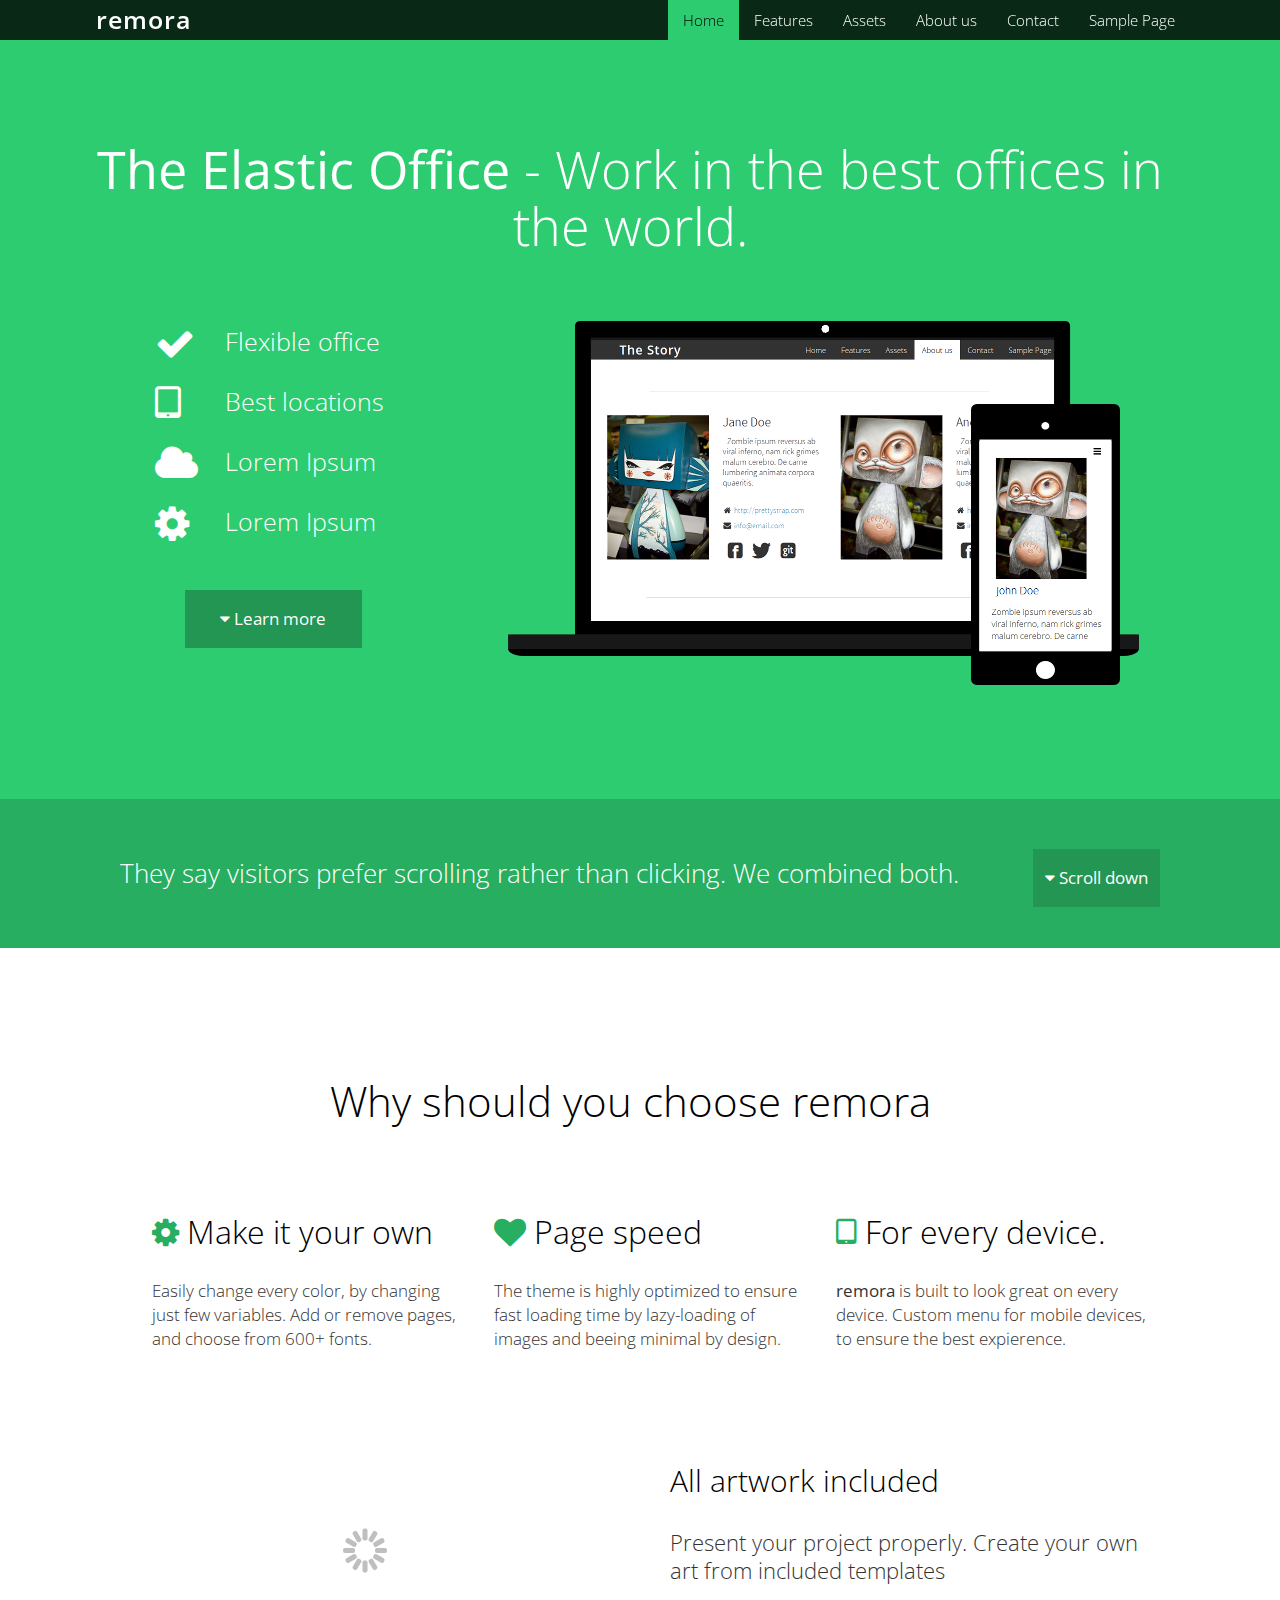
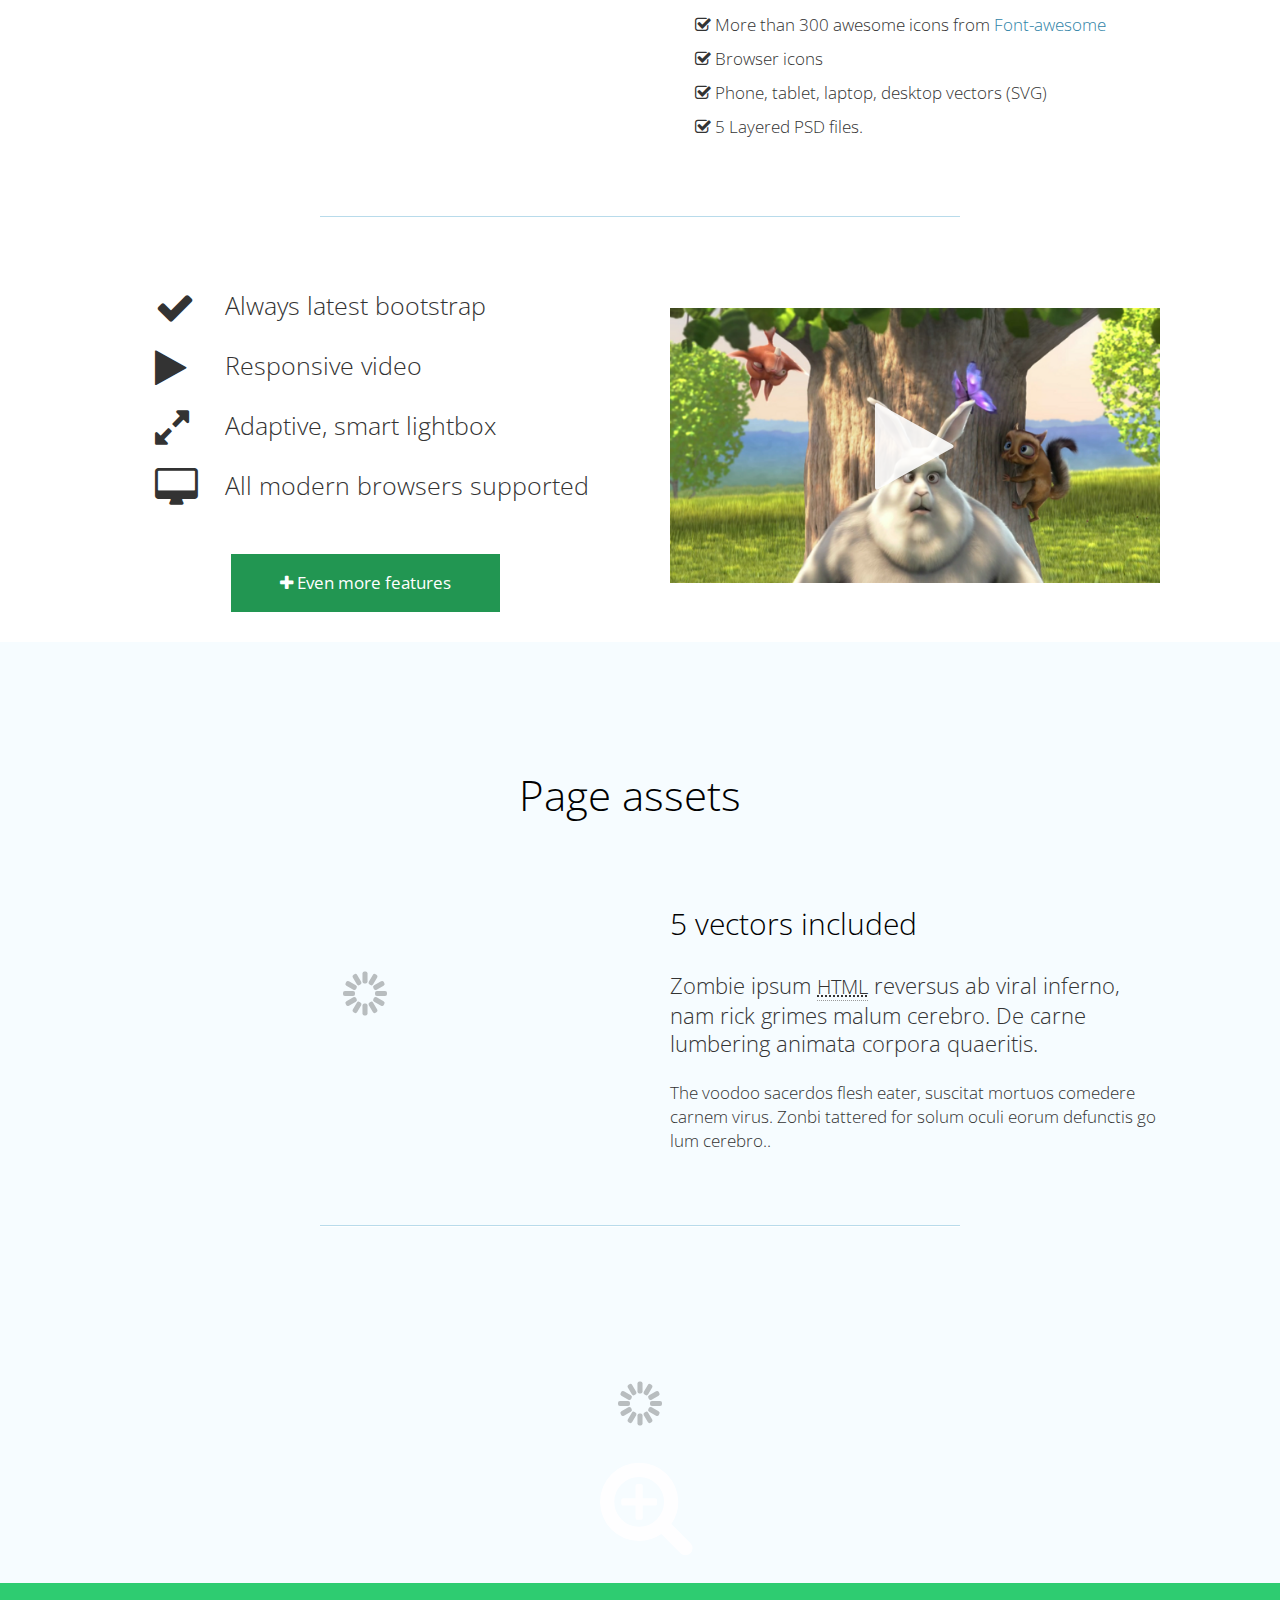
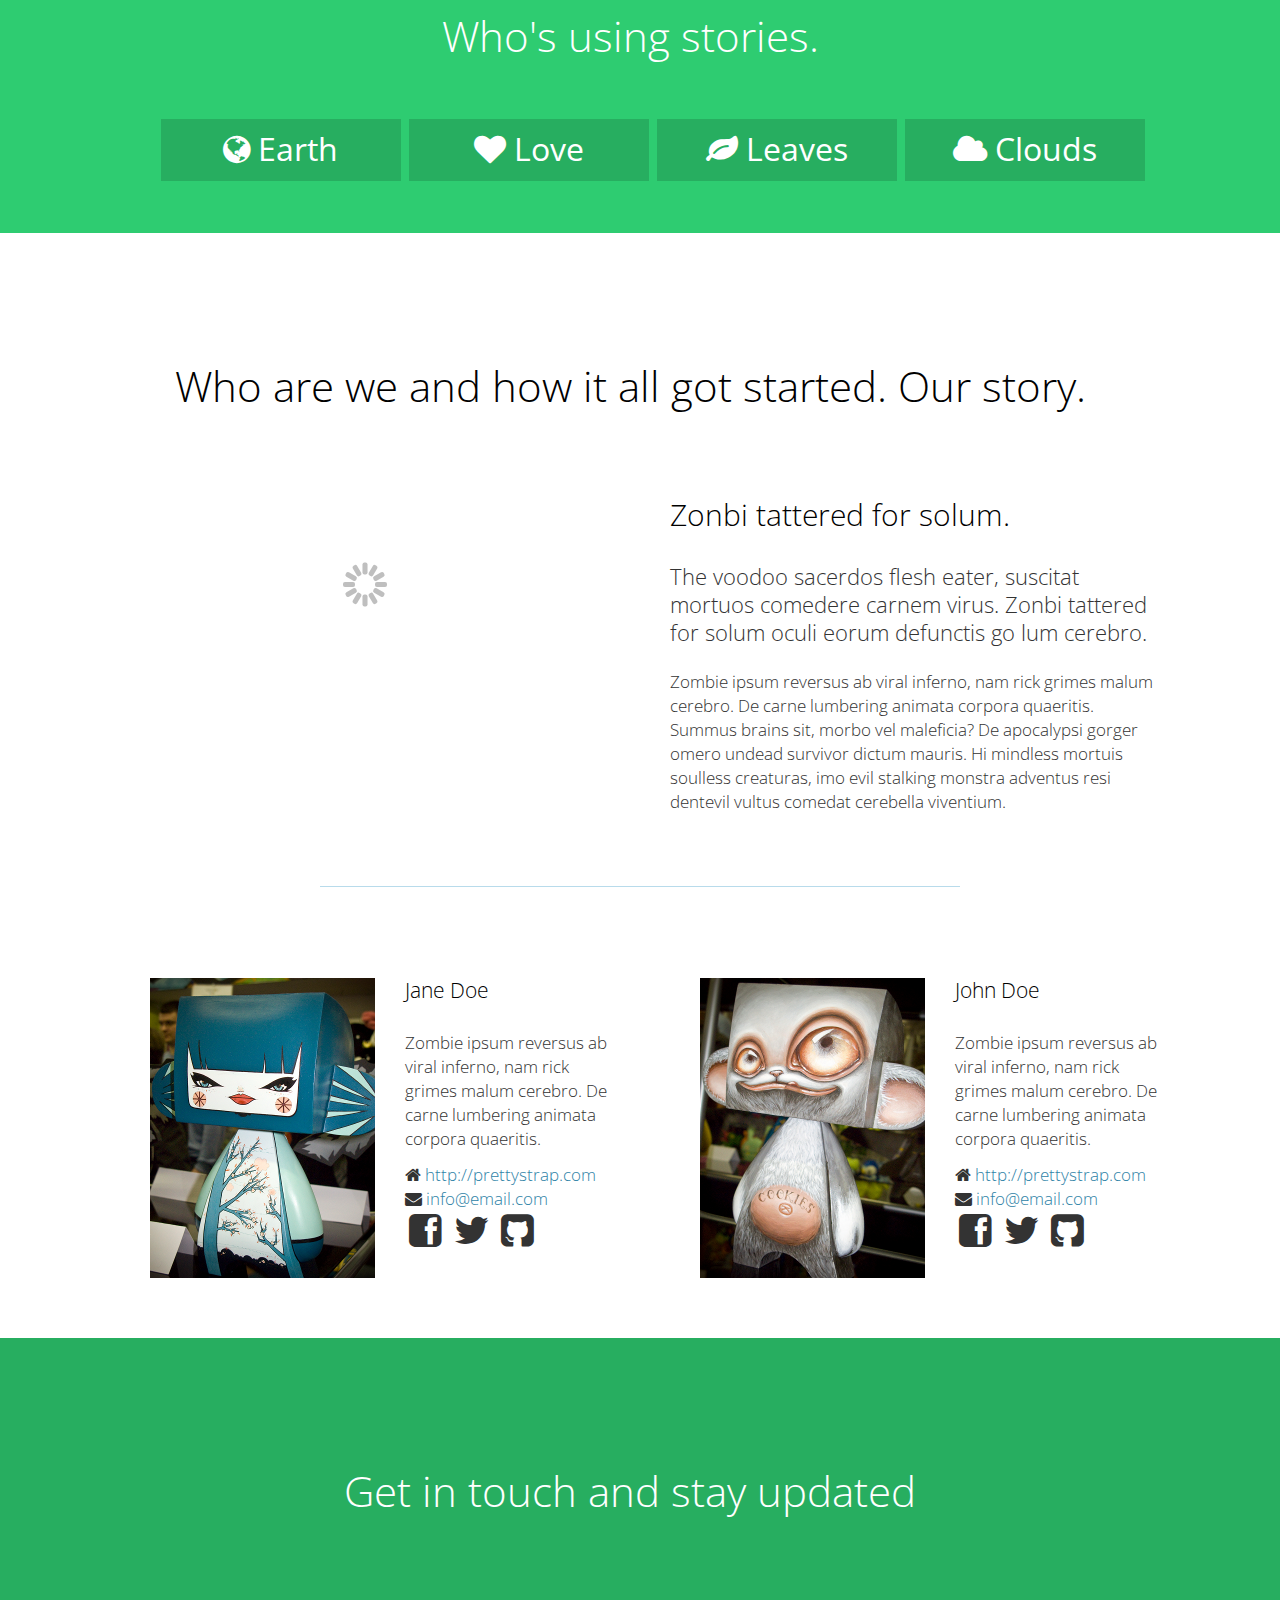
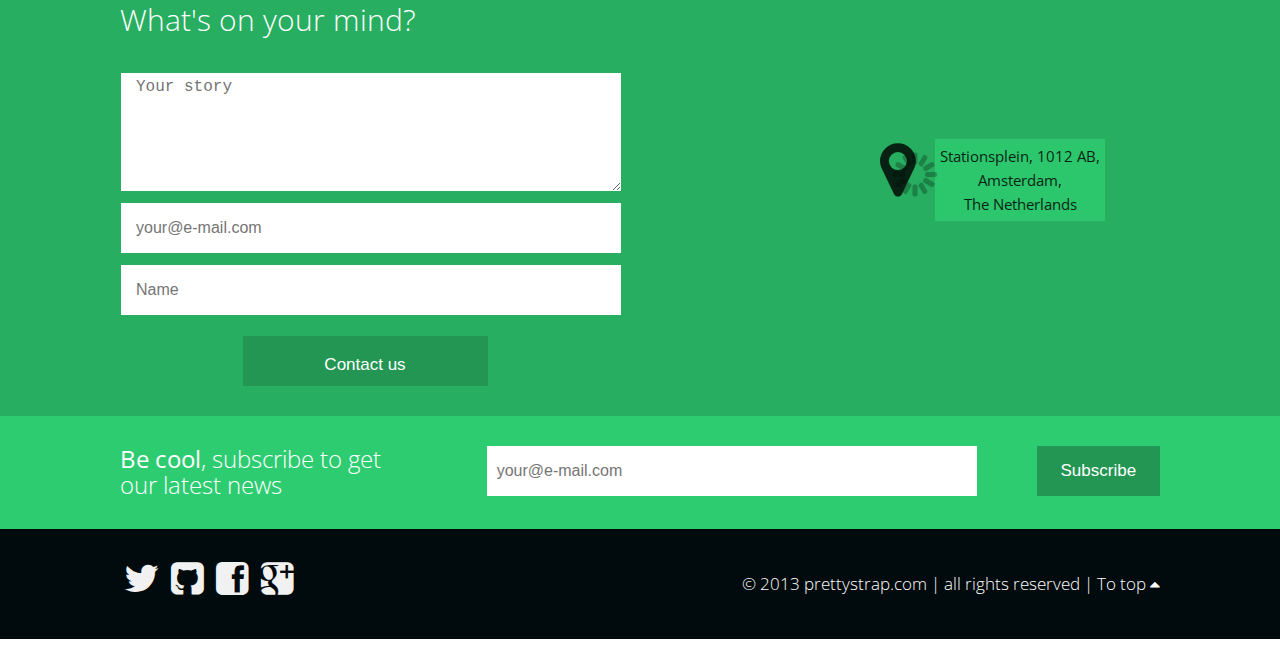
==== website/havens/index.html @ f56b108f "created two websites for remoras and havens" ====
<!DOCTYPE html>
<html lang="en">
  
  <head>
    <meta charset="utf-8">
    <title>remora - responsive landing page</title>
    <meta name="viewport" content="width=device-width, initial-scale=1.0">
    <meta name="description" content="Twitter bootstrap theme">
    <meta name="author" content="prettystrap">

    <!-- Le styles -->
      <link href="assets/less/style.min.css" rel="stylesheet"> 

    <!--Import Google Fonts -->
    <link href='http://fonts.googleapis.com/css?family=Open+Sans:300,400,600' rel='stylesheet' type='text/css'>

    <!-- Le HTML5 shim, for IE6-8 support of HTML5 elements -->
    <!--[if lt IE 9]>
      <script src="http://html5shim.googlecode.com/svn/trunk/html5.js">
      </script>
    <![endif]-->
    <!-- Le fav  -->
    <link rel="shortcut icon" href="assets/ico/favicon.ico">

    <script src="//ajax.googleapis.com/ajax/libs/jquery/1.9.1/jquery.min.js"></script>
    <script>
    if (typeof jQuery == 'undefined') {
      document.write(unescape("%3Cscript src='assets/js/jquery-1.9.1.min.js' type='text/javascript'%3E%3C/script%3E"));
    }
    </script>


    <!--Has to be in head, to lazy load images.
    Minimize in production. -->

    <script src="assets/js/lazyload.js"></script>
    <script src="assets/js/jRespond.js"></script>
    <script src="assets/js/spin.js"></script>
    <script src="assets/js/bootstrap.min.js"></script>
    <script src="assets/js/lightbox.min.js"></script>
    <script src="assets/js/bootstrap.min.js"></script>

    <!-- Main js fail. -->
    <script src="assets/js/main.js"></script>

  </head>

  <body id="top" data-spy="scroll" data-target=".navbar">

       <!-- Brand and Navigation -->
      <header class="navbar navbar-fixed-top">
        <div class="inner-page">
          <h1 class="logo">remora</h1>
          <a class="btn-nav" data-toggle="collapse" data-target=".nav-collapse">
            <i class="icon-reorder"></i>
          </a>
          <div class="nav-collapse collapse">
            <ul class="nav navigation" id="menu">
              <li class="active"><a title="Home page" class="scroll brand-1" href="#home">Home</a></li>
              <li><a title="Check out our awesome services" href="#features" class=" scroll brand-4">Features</a></li>
              <li><a title="Themes assets" href="#assets" class="scroll brand-3">Assets</a></li>
              <li><a title="Who we are" href="#about" class="scroll fadeto brand-4"> About us</a></li>
              <li><a title="Get in touch!" href="#contact" class="scroll brand-2">Contact</a></li>
              <li><a title="External page sample" href="sample-page.html" class=" brand-4">Sample Page</a></li>
            </ul>
          </div> 
        </div> 
      </header>
      
      <!-- Home Page -->
      <div id="home" class="page color-1">
        <div class="inner-page">
          <h2 class="page-headline large"><strong>The Elastic Office</strong> - Work in the best offices in the world.</h2>
        </div>  
        <div class="row-fluid inner-page">
          <div class="span8 pull-right lazy-container">
            <img class="lazy" alt="Looks great on every device" src="assets/img/pixel.png" data-original="assets/img/home.png"/>
          </div>
          <div class="span4 pull-right">
            <ul class="big-list">
              <li><i class="icon-ok"></i> Flexible office</li>
              <li><i class="icon-tablet"></i> Best locations</li>
              <li><i class="icon-cloud"></i> Lorem Ipsum</li>
              <li><i class="icon-cog"></i> Lorem Ipsum</li>
            </ul>
            <br />
            <a href="#features" title="Check out more freatures!" class="scroll btn btn-centered"><i class="icon-caret-down"></i> Learn more</a>
          </div>
        </div>
      </div>

      <!-- Sign up -->
      <div class="sign-up color-2 visible-desktop">
        <div class="row-fluid inner-page">
          <div class="span12">
            <h4 class="pull-left">They say visitors prefer scrolling rather than clicking. We combined both.</h4>
            <a href="#features" class="scroll btn pull-right" title="Check out more freatures!"><i class="icon-caret-down"></i> Scroll down</a>
          </div>
        </div>
      </div>

      <!-- Features -->
      <div id="features" class="page color-4">
        <div class="inner-page">
          <h2 class="page-headline">Why should you choose remora</h2>
        </div>

        <div class="inner-page row-fluid">
          <ul class="features list-inline">
            <li>
              <h3><i class="icon-cog"></i> Make it your own </h3>
              <p>Easily change every color, by changing just few variables. Add or remove pages, and choose from 600+ fonts.</p>
            </li>
            <li>
              <h3><i class="icon-heart"></i> Page speed</h3>
              <p> The theme is highly optimized to ensure fast loading time by lazy-loading of images and beeing minimal by design.</p>
            </li>
            <li>
              <h3><i class="icon-tablet"></i> For every device.</h3>
              <p><strong>remora</strong> is built to look great on every device. Custom menu for mobile devices, to ensure the best expierence.</p>
            </li>
            </ul>
        </div>
                         
        <div class="row-fluid inner-page">
          <div class="span6 lazy-container">
            <img class="figurette lazy" src="assets/img/pixel.png" data-original="assets/img/two-phones.png" alt="Zombie ipsum" />
          </div>
          <div class="span6">           
            <h3>All artwork included</h3>
            <p class="lead">Present your project properly. Create your own art from included templates</p>
            <ul class="list-wide">
              <li><i class="icon-check"></i> More than 300 awesome icons from <a href="http://fortawesome.github.io/Font-Awesome/" title="awesome font, awesome">Font-awesome</a></li>
              <li><i class="icon-check"></i> Browser icons</li>
              <li><i class="icon-check"></i> Phone, tablet, laptop, desktop vectors (SVG)</li>
              <li><i class="icon-check"></i> 5 Layered PSD files.</li>
            </ul>         
          </div>
        </div>

        <hr>

        <!-- Video -->
        <div class="row-fluid inner-page">
          <div class="span6 pull-right">
            <div class="btn-container figurette">
              <img src="assets/img/video.png" alt="Play video" />
               <a class="lightbox iframe btn-play" target="_blank" href="http://vimeo.com/61693087"><i class="icon-play"></i></a>
            </div>
          </div>
          <div class="span6 pull-right">
              <ul class="big-list">
                <li><i class="icon-ok"></i> Always latest bootstrap</li>
                <li><i class="icon-play"></i> Responsive video</li>
                <li><i class="icon-resize-full"></i> Adaptive, smart lightbox</li>
                <li><i class="icon-desktop"></i> All modern browsers supported</li>
              </ul>
            <br />
            <a href="#download" class="scroll btn btn-centered"><i class="icon-plus"></i> Even more features</a>
          </div>
        </div>
      </div> <!-- /Features --> 


       <!-- Assets page -->
      <div id="assets" class="page color-3">
          <div class="inner-page">
            <h2 class="page-headline">Page assets</h2>
          </div>

        <!-- Vectors -->
        <div class="row-fluid inner-page">
          <div class="span6 lazy-container">
            <img class="figurette lazy" alt="Original vectors" src="assets/img/pixel.png" data-original="assets/img/responsive-vectors.png"  />
          </div>
          <div class="span6">
            <h3>5 vectors included</h3>
            <p class="lead">Zombie ipsum <abbr title="HyperText Markup Language" class="initialism">HTML</abbr> reversus ab viral inferno, nam rick grimes malum cerebro. De carne lumbering animata corpora quaeritis.</p>
            <p> The voodoo sacerdos flesh eater, suscitat mortuos comedere carnem virus. Zonbi tattered for solum oculi eorum defunctis go lum cerebro.. </p>
          </div>
        </div> <!-- /vectors -->

        <hr>

        <!-- Big Laptop -->
        <div class="row-fluid inner-page">
          <div class="offset1 span10 lazy-container">
            <div class="btn-container">
              <img class="figurette lazy " src="assets/img/pixel.png" data-original="assets/img/laptop-blue@2x.png" alt="view image in lightbox"  />
              <a href="assets/img/superman.jpg" class="lightbox btn-play" target="_blank">
                <i class="icon-zoom-in"></i></a>
            </div>
          </div>
        </div>
        
        <!-- Clients -->
        <div class="clients color-1">
          <div class="inner-page">
              <h2 class="page-headline">Who's using stories.</h2>
          </div>
          <div class="inner-page row-fluid">
              <ul class="clients list-inline">
                <li><i class="icon-globe"></i> Earth</li>
                <li><i class="icon-heart"></i> Love</li>
                <li><i class="icon-leaf"></i> Leaves</li>
                <li><i class="icon-cloud"></i> Clouds</li>
              </ul>
          </div>
        </div>
      </div> <!-- /Assets page -->

      <!-- About page -->
      <div id="about" class="page color-4">
        <div class="inner-page">
          <h2 class="page-headline">Who are we and how it all got started. Our story.</h2>
        </div>
        <div class="row-fluid inner-page">
          <div class="span6  lazy-container">
              <img class="figurette lazy" src="assets/img/pixel.png" data-original="assets/img/green-office.png" alt="Our workspace" />
          </div>
          <div class="span6">
            <h3>Zonbi tattered for solum.</h3>
            <p class="lead">The voodoo sacerdos flesh eater, suscitat mortuos comedere carnem virus. Zonbi tattered for solum oculi eorum defunctis go lum cerebro.</p>
            <p>Zombie ipsum reversus ab viral inferno, nam rick grimes malum cerebro. De carne lumbering animata corpora quaeritis. Summus brains sit​​, morbo vel maleficia? De apocalypsi gorger omero undead survivor dictum mauris. Hi mindless mortuis soulless creaturas, imo evil stalking monstra adventus resi dentevil vultus comedat cerebella viventium.</p>
          </div>
        </div>

        <hr>

        <!-- Team -->
        <div class="row-fluid inner-page team">
          <div class="span6">
            <img class="pull-left" src="assets/img/cookies2.png" alt="A cookie" />
            <h4>Jane Doe</h4>
            <p>Zombie ipsum reversus ab viral inferno, nam rick grimes malum cerebro. De carne lumbering animata corpora quaeritis.</p>
            <ul>
              <li><i class="icon-home"></i> <a href="prettystrap.com">http://prettystrap.com</a></li>
              <li><i class="icon-envelope-alt"></i> <a href="info@email.com">info@email.com</a></li>
              <li class="social">
                <a href="#about"><i class="icon-facebook-sign"></i></a>
                <a href="#about"><i class="icon-twitter"></i></a>
                <a href="#about"><i class="icon-github-sign"></i></a>
              </li>
            </ul>
          </div>
          <div class="span6 team2">
            <img class="pull-left" src="assets/img/cookies.png" alt="A cookie" />
            <h4>John Doe</h4>
            <p>Zombie ipsum reversus ab viral inferno, nam rick grimes malum cerebro. De carne lumbering animata corpora quaeritis.</p>
            <ul>
              <li><i class="icon-home"></i> <a href="prettystrap.com">http://prettystrap.com</a></li>
              <li><i class="icon-envelope-alt"></i> <a href="info@email.com">info@email.com</a></li>
              <li class="social">
                <a href="#about"><i class="icon-facebook-sign"></i></a>
                <a href="#about"><i class="icon-twitter"></i></a>
                <a href="#about"><i class="icon-github-sign"></i></a>
              </li>
            </ul>
          </div>
        </div>
      </div>


      <!-- Contact Us -->
      <div id="contact" class="page color-2">
        <div class="inner-page">
          <h2 class="page-headline">Get in touch and stay updated</h2>
        </div>
        <div class="row-fluid inner-page contact">
          <div class="span6">
            <h3>What's on your mind?</h3>
            <textarea rows="6" placeholder="Your story"></textarea>
            <input type="text" placeholder="your@e-mail.com"><br />
            <input type="text" placeholder="Name"><br />
            <button class="btn btn-centered">Contact us</button>
          </div>
          <div class="span6">
            <div class="btn-container centered lazy-container text-center">
              <img src="assets/img/pixel.png" class="lazy figurette" alt="Open the map"   data-original="assets/img/map.png"/>
              <a class="lightbox iframe  btn-map" target="blank" title="Open google maps" href="https://maps.google.com/maps?q=Stationsplein,+1012+Centrum,+Amsterdam,+Noord-Holland,+The+Netherlands&amp;hl=en"><i class="pull-left icon-map-marker"></i><div>Stationsplein, 1012 AB,<br />Amsterdam,<br /> The Netherlands</div></a>
            </div>
          </div>
        </div>
      </div>

      <!-- Newsletter -->
      <div class="newsletter color-1">
        <div class="inner-page row-fluid">
          <div class="span4">
            <h4><strong>Be cool</strong>, subscribe to get our latest news</h4>
          </div>
          <div class="span6">
            <input type="email" placeholder="your@e-mail.com" name="EMAIL" class="subscribe">
          </div>
          <div class="span2">
            <button type="submit"  class="btn pull-right subscribe">Subscribe</button>
          </div>
        </div>
      </div>

      <!-- The footer, social media icons, and copyright -->        
      <footer class="page color-5">
        <div class="inner-page row-fluid">
          <div class="span6 social">
            <a href="#contact"><i class="icon-twitter"></i></a>
            <a href="#contact"><i class="icon-github-sign"></i></a>    
            <a href="#contact"><i class="icon-facebook-sign"></i></a>
            <a href="#contact"><i class="icon-google-plus-sign"></i></a>
          </div>
          <div class="span6 text-right copyright">
            &copy; 2013 <a  href="http://prettystrap.com"  title="twitter bootstrap themes">prettystrap.com</a> | all rights reserved |  <a href="#top"   title="Got to top" class="scroll">To top <i class="icon-caret-up"></i></a>
          </div>
        </div>
      </footer>

  </body>
</html>
---- website/havens/assets/less/style.min.css ----
.clearfix{*zoom:1;}.clearfix:before,.clearfix:after{display:table;content:"";line-height:0;}
.clearfix:after{clear:both;}
.hide-text{font:0/0 a;color:transparent;text-shadow:none;background-color:transparent;border:0;}
.input-block-level{display:block;width:100%;min-height:34px;-webkit-box-sizing:border-box;-moz-box-sizing:border-box;box-sizing:border-box;}
@-ms-viewport{width:device-width;}.hidden{display:none;visibility:hidden;}
.visible-phone{display:none !important;}
.visible-tablet{display:none !important;}
.hidden-desktop{display:none !important;}
.visible-desktop{display:inherit !important;}
@media (min-width:768px) and (max-width:979px){.hidden-desktop{display:inherit !important;} .visible-desktop{display:none !important ;} .visible-tablet{display:inherit !important;} .hidden-tablet{display:none !important;}}@media (max-width:767px){.hidden-desktop{display:inherit !important;} .visible-desktop{display:none !important;} .visible-phone{display:inherit !important;} .hidden-phone{display:none !important;}}.visible-print{display:none !important;}
@media print{.visible-print{display:inherit !important;} .hidden-print{display:none !important;}}@media (min-width:1200px){.row{margin-left:0px;*zoom:1;}.row:before,.row:after{display:table;content:"";line-height:0;} .row:after{clear:both;} .row:before,.row:after{display:table;content:"";line-height:0;} .row:after{clear:both;} .row:before,.row:after{display:table;content:"";line-height:0;} .row:after{clear:both;} [class*="span"]{float:left;min-height:1px;margin-left:0px;} .container,.navbar-static-top .container,.navbar-fixed-top .container,.navbar-fixed-bottom .container{width:840px;} .span12{width:840px;} .span11{width:770px;} .span10{width:700px;} .span9{width:630px;} .span8{width:560px;} .span7{width:490px;} .span6{width:420px;} .span5{width:350px;} .span4{width:280px;} .span3{width:210px;} .span2{width:140px;} .span1{width:70px;} .offset12{margin-left:840px;} .offset11{margin-left:770px;} .offset10{margin-left:700px;} .offset9{margin-left:630px;} .offset8{margin-left:560px;} .offset7{margin-left:490px;} .offset6{margin-left:420px;} .offset5{margin-left:350px;} .offset4{margin-left:280px;} .offset3{margin-left:210px;} .offset2{margin-left:140px;} .offset1{margin-left:70px;} .row{margin-left:0px;*zoom:1;}.row:before,.row:after{display:table;content:"";line-height:0;} .row:after{clear:both;} .row:before,.row:after{display:table;content:"";line-height:0;} .row:after{clear:both;} .row:before,.row:after{display:table;content:"";line-height:0;} .row:after{clear:both;} [class*="span"]{float:left;min-height:1px;margin-left:0px;} .container,.navbar-static-top .container,.navbar-fixed-top .container,.navbar-fixed-bottom .container{width:840px;} .span12{width:840px;} .span11{width:770px;} .span10{width:700px;} .span9{width:630px;} .span8{width:560px;} .span7{width:490px;} .span6{width:420px;} .span5{width:350px;} .span4{width:280px;} .span3{width:210px;} .span2{width:140px;} .span1{width:70px;} .offset12{margin-left:840px;} .offset11{margin-left:770px;} .offset10{margin-left:700px;} .offset9{margin-left:630px;} .offset8{margin-left:560px;} .offset7{margin-left:490px;} .offset6{margin-left:420px;} .offset5{margin-left:350px;} .offset4{margin-left:280px;} .offset3{margin-left:210px;} .offset2{margin-left:140px;} .offset1{margin-left:70px;} .row{margin-left:0px;*zoom:1;}.row:before,.row:after{display:table;content:"";line-height:0;} .row:after{clear:both;} .row:before,.row:after{display:table;content:"";line-height:0;} .row:after{clear:both;} .row:before,.row:after{display:table;content:"";line-height:0;} .row:after{clear:both;} [class*="span"]{float:left;min-height:1px;margin-left:0px;} .container,.navbar-static-top .container,.navbar-fixed-top .container,.navbar-fixed-bottom .container{width:840px;} .span12{width:840px;} .span11{width:770px;} .span10{width:700px;} .span9{width:630px;} .span8{width:560px;} .span7{width:490px;} .span6{width:420px;} .span5{width:350px;} .span4{width:280px;} .span3{width:210px;} .span2{width:140px;} .span1{width:70px;} .offset12{margin-left:840px;} .offset11{margin-left:770px;} .offset10{margin-left:700px;} .offset9{margin-left:630px;} .offset8{margin-left:560px;} .offset7{margin-left:490px;} .offset6{margin-left:420px;} .offset5{margin-left:350px;} .offset4{margin-left:280px;} .offset3{margin-left:210px;} .offset2{margin-left:140px;} .offset1{margin-left:70px;} .row-fluid{width:100%;*zoom:1;}.row-fluid:before,.row-fluid:after{display:table;content:"";line-height:0;} .row-fluid:after{clear:both;} .row-fluid:before,.row-fluid:after{display:table;content:"";line-height:0;} .row-fluid:after{clear:both;} .row-fluid:before,.row-fluid:after{display:table;content:"";line-height:0;} .row-fluid:after{clear:both;} .row-fluid [class*="span"]{display:block;width:100%;min-height:34px;-webkit-box-sizing:border-box;-moz-box-sizing:border-box;box-sizing:border-box;float:left;margin-left:0%;*margin-left:-0.06944444444444445%;} .row-fluid [class*="span"]:first-child{margin-left:0;} .row-fluid .controls-row [class*="span"]+[class*="span"]{margin-left:0%;} .row-fluid .span12{width:99.99999999999999%;*width:99.93055555555554%;} .row-fluid .span11{width:91.66666666666666%;*width:91.59722222222221%;} .row-fluid .span10{width:83.33333333333331%;*width:83.26388888888887%;} .row-fluid .span9{width:74.99999999999999%;*width:74.93055555555554%;} .row-fluid .span8{width:66.66666666666666%;*width:66.59722222222221%;} .row-fluid .span7{width:58.33333333333333%;*width:58.263888888888886%;} .row-fluid .span6{width:49.99999999999999%;*width:49.93055555555555%;} .row-fluid .span5{width:41.66666666666666%;*width:41.597222222222214%;} .row-fluid .span4{width:33.33333333333333%;*width:33.263888888888886%;} .row-fluid .span3{width:24.999999999999996%;*width:24.930555555555554%;} .row-fluid .span2{width:16.666666666666664%;*width:16.59722222222222%;} .row-fluid .span1{width:8.333333333333332%;*width:8.263888888888888%;} .row-fluid .offset12{margin-left:99.99999999999999%;*margin-left:99.8611111111111%;} .row-fluid .offset12:first-child{margin-left:99.99999999999999%;*margin-left:99.8611111111111%;} .row-fluid .offset11{margin-left:91.66666666666666%;*margin-left:91.52777777777777%;} .row-fluid .offset11:first-child{margin-left:91.66666666666666%;*margin-left:91.52777777777777%;} .row-fluid .offset10{margin-left:83.33333333333331%;*margin-left:83.19444444444443%;} .row-fluid .offset10:first-child{margin-left:83.33333333333331%;*margin-left:83.19444444444443%;} .row-fluid .offset9{margin-left:74.99999999999999%;*margin-left:74.8611111111111%;} .row-fluid .offset9:first-child{margin-left:74.99999999999999%;*margin-left:74.8611111111111%;} .row-fluid .offset8{margin-left:66.66666666666666%;*margin-left:66.52777777777777%;} .row-fluid .offset8:first-child{margin-left:66.66666666666666%;*margin-left:66.52777777777777%;} .row-fluid .offset7{margin-left:58.33333333333333%;*margin-left:58.19444444444444%;} .row-fluid .offset7:first-child{margin-left:58.33333333333333%;*margin-left:58.19444444444444%;} .row-fluid .offset6{margin-left:49.99999999999999%;*margin-left:49.86111111111111%;} .row-fluid .offset6:first-child{margin-left:49.99999999999999%;*margin-left:49.86111111111111%;} .row-fluid .offset5{margin-left:41.66666666666666%;*margin-left:41.52777777777777%;} .row-fluid .offset5:first-child{margin-left:41.66666666666666%;*margin-left:41.52777777777777%;} .row-fluid .offset4{margin-left:33.33333333333333%;*margin-left:33.19444444444444%;} .row-fluid .offset4:first-child{margin-left:33.33333333333333%;*margin-left:33.19444444444444%;} .row-fluid .offset3{margin-left:24.999999999999996%;*margin-left:24.86111111111111%;} .row-fluid .offset3:first-child{margin-left:24.999999999999996%;*margin-left:24.86111111111111%;} .row-fluid .offset2{margin-left:16.666666666666664%;*margin-left:16.52777777777778%;} .row-fluid .offset2:first-child{margin-left:16.666666666666664%;*margin-left:16.52777777777778%;} .row-fluid .offset1{margin-left:8.333333333333332%;*margin-left:8.194444444444443%;} .row-fluid .offset1:first-child{margin-left:8.333333333333332%;*margin-left:8.194444444444443%;} .row-fluid{width:100%;*zoom:1;}.row-fluid:before,.row-fluid:after{display:table;content:"";line-height:0;} .row-fluid:after{clear:both;} .row-fluid:before,.row-fluid:after{display:table;content:"";line-height:0;} .row-fluid:after{clear:both;} .row-fluid:before,.row-fluid:after{display:table;content:"";line-height:0;} .row-fluid:after{clear:both;} .row-fluid [class*="span"]{display:block;width:100%;min-height:34px;-webkit-box-sizing:border-box;-moz-box-sizing:border-box;box-sizing:border-box;float:left;margin-left:0%;*margin-left:-0.06944444444444445%;} .row-fluid [class*="span"]:first-child{margin-left:0;} .row-fluid .controls-row [class*="span"]+[class*="span"]{margin-left:0%;} .row-fluid .span12{width:99.99999999999999%;*width:99.93055555555554%;} .row-fluid .span11{width:91.66666666666666%;*width:91.59722222222221%;} .row-fluid .span10{width:83.33333333333331%;*width:83.26388888888887%;} .row-fluid .span9{width:74.99999999999999%;*width:74.93055555555554%;} .row-fluid .span8{width:66.66666666666666%;*width:66.59722222222221%;} .row-fluid .span7{width:58.33333333333333%;*width:58.263888888888886%;} .row-fluid .span6{width:49.99999999999999%;*width:49.93055555555555%;} .row-fluid .span5{width:41.66666666666666%;*width:41.597222222222214%;} .row-fluid .span4{width:33.33333333333333%;*width:33.263888888888886%;} .row-fluid .span3{width:24.999999999999996%;*width:24.930555555555554%;} .row-fluid .span2{width:16.666666666666664%;*width:16.59722222222222%;} .row-fluid .span1{width:8.333333333333332%;*width:8.263888888888888%;} .row-fluid .offset12{margin-left:99.99999999999999%;*margin-left:99.8611111111111%;} .row-fluid .offset12:first-child{margin-left:99.99999999999999%;*margin-left:99.8611111111111%;} .row-fluid .offset11{margin-left:91.66666666666666%;*margin-left:91.52777777777777%;} .row-fluid .offset11:first-child{margin-left:91.66666666666666%;*margin-left:91.52777777777777%;} .row-fluid .offset10{margin-left:83.33333333333331%;*margin-left:83.19444444444443%;} .row-fluid .offset10:first-child{margin-left:83.33333333333331%;*margin-left:83.19444444444443%;} .row-fluid .offset9{margin-left:74.99999999999999%;*margin-left:74.8611111111111%;} .row-fluid .offset9:first-child{margin-left:74.99999999999999%;*margin-left:74.8611111111111%;} .row-fluid .offset8{margin-left:66.66666666666666%;*margin-left:66.52777777777777%;} .row-fluid .offset8:first-child{margin-left:66.66666666666666%;*margin-left:66.52777777777777%;} .row-fluid .offset7{margin-left:58.33333333333333%;*margin-left:58.19444444444444%;} .row-fluid .offset7:first-child{margin-left:58.33333333333333%;*margin-left:58.19444444444444%;} .row-fluid .offset6{margin-left:49.99999999999999%;*margin-left:49.86111111111111%;} .row-fluid .offset6:first-child{margin-left:49.99999999999999%;*margin-left:49.86111111111111%;} .row-fluid .offset5{margin-left:41.66666666666666%;*margin-left:41.52777777777777%;} .row-fluid .offset5:first-child{margin-left:41.66666666666666%;*margin-left:41.52777777777777%;} .row-fluid .offset4{margin-left:33.33333333333333%;*margin-left:33.19444444444444%;} .row-fluid .offset4:first-child{margin-left:33.33333333333333%;*margin-left:33.19444444444444%;} .row-fluid .offset3{margin-left:24.999999999999996%;*margin-left:24.86111111111111%;} .row-fluid .offset3:first-child{margin-left:24.999999999999996%;*margin-left:24.86111111111111%;} .row-fluid .offset2{margin-left:16.666666666666664%;*margin-left:16.52777777777778%;} .row-fluid .offset2:first-child{margin-left:16.666666666666664%;*margin-left:16.52777777777778%;} .row-fluid .offset1{margin-left:8.333333333333332%;*margin-left:8.194444444444443%;} .row-fluid .offset1:first-child{margin-left:8.333333333333332%;*margin-left:8.194444444444443%;} .row-fluid{width:100%;*zoom:1;}.row-fluid:before,.row-fluid:after{display:table;content:"";line-height:0;} .row-fluid:after{clear:both;} .row-fluid:before,.row-fluid:after{display:table;content:"";line-height:0;} .row-fluid:after{clear:both;} .row-fluid:before,.row-fluid:after{display:table;content:"";line-height:0;} .row-fluid:after{clear:both;} .row-fluid [class*="span"]{display:block;width:100%;min-height:34px;-webkit-box-sizing:border-box;-moz-box-sizing:border-box;box-sizing:border-box;float:left;margin-left:0%;*margin-left:-0.06944444444444445%;} .row-fluid [class*="span"]:first-child{margin-left:0;} .row-fluid .controls-row [class*="span"]+[class*="span"]{margin-left:0%;} .row-fluid .span12{width:99.99999999999999%;*width:99.93055555555554%;} .row-fluid .span11{width:91.66666666666666%;*width:91.59722222222221%;} .row-fluid .span10{width:83.33333333333331%;*width:83.26388888888887%;} .row-fluid .span9{width:74.99999999999999%;*width:74.93055555555554%;} .row-fluid .span8{width:66.66666666666666%;*width:66.59722222222221%;} .row-fluid .span7{width:58.33333333333333%;*width:58.263888888888886%;} .row-fluid .span6{width:49.99999999999999%;*width:49.93055555555555%;} .row-fluid .span5{width:41.66666666666666%;*width:41.597222222222214%;} .row-fluid .span4{width:33.33333333333333%;*width:33.263888888888886%;} .row-fluid .span3{width:24.999999999999996%;*width:24.930555555555554%;} .row-fluid .span2{width:16.666666666666664%;*width:16.59722222222222%;} .row-fluid .span1{width:8.333333333333332%;*width:8.263888888888888%;} .row-fluid .offset12{margin-left:99.99999999999999%;*margin-left:99.8611111111111%;} .row-fluid .offset12:first-child{margin-left:99.99999999999999%;*margin-left:99.8611111111111%;} .row-fluid .offset11{margin-left:91.66666666666666%;*margin-left:91.52777777777777%;} .row-fluid .offset11:first-child{margin-left:91.66666666666666%;*margin-left:91.52777777777777%;} .row-fluid .offset10{margin-left:83.33333333333331%;*margin-left:83.19444444444443%;} .row-fluid .offset10:first-child{margin-left:83.33333333333331%;*margin-left:83.19444444444443%;} .row-fluid .offset9{margin-left:74.99999999999999%;*margin-left:74.8611111111111%;} .row-fluid .offset9:first-child{margin-left:74.99999999999999%;*margin-left:74.8611111111111%;} .row-fluid .offset8{margin-left:66.66666666666666%;*margin-left:66.52777777777777%;} .row-fluid .offset8:first-child{margin-left:66.66666666666666%;*margin-left:66.52777777777777%;} .row-fluid .offset7{margin-left:58.33333333333333%;*margin-left:58.19444444444444%;} .row-fluid .offset7:first-child{margin-left:58.33333333333333%;*margin-left:58.19444444444444%;} .row-fluid .offset6{margin-left:49.99999999999999%;*margin-left:49.86111111111111%;} .row-fluid .offset6:first-child{margin-left:49.99999999999999%;*margin-left:49.86111111111111%;} .row-fluid .offset5{margin-left:41.66666666666666%;*margin-left:41.52777777777777%;} .row-fluid .offset5:first-child{margin-left:41.66666666666666%;*margin-left:41.52777777777777%;} .row-fluid .offset4{margin-left:33.33333333333333%;*margin-left:33.19444444444444%;} .row-fluid .offset4:first-child{margin-left:33.33333333333333%;*margin-left:33.19444444444444%;} .row-fluid .offset3{margin-left:24.999999999999996%;*margin-left:24.86111111111111%;} .row-fluid .offset3:first-child{margin-left:24.999999999999996%;*margin-left:24.86111111111111%;} .row-fluid .offset2{margin-left:16.666666666666664%;*margin-left:16.52777777777778%;} .row-fluid .offset2:first-child{margin-left:16.666666666666664%;*margin-left:16.52777777777778%;} .row-fluid .offset1{margin-left:8.333333333333332%;*margin-left:8.194444444444443%;} .row-fluid .offset1:first-child{margin-left:8.333333333333332%;*margin-left:8.194444444444443%;} input,textarea,.uneditable-input{margin-left:0;} .controls-row [class*="span"]+[class*="span"]{margin-left:0px;} input.span12,textarea.span12,.uneditable-input.span12{width:826px;} input.span11,textarea.span11,.uneditable-input.span11{width:756px;} input.span10,textarea.span10,.uneditable-input.span10{width:686px;} input.span9,textarea.span9,.uneditable-input.span9{width:616px;} input.span8,textarea.span8,.uneditable-input.span8{width:546px;} input.span7,textarea.span7,.uneditable-input.span7{width:476px;} input.span6,textarea.span6,.uneditable-input.span6{width:406px;} input.span5,textarea.span5,.uneditable-input.span5{width:336px;} input.span4,textarea.span4,.uneditable-input.span4{width:266px;} input.span3,textarea.span3,.uneditable-input.span3{width:196px;} input.span2,textarea.span2,.uneditable-input.span2{width:126px;} input.span1,textarea.span1,.uneditable-input.span1{width:56px;} input,textarea,.uneditable-input{margin-left:0;} .controls-row [class*="span"]+[class*="span"]{margin-left:0px;} input.span12,textarea.span12,.uneditable-input.span12{width:826px;} input.span11,textarea.span11,.uneditable-input.span11{width:756px;} input.span10,textarea.span10,.uneditable-input.span10{width:686px;} input.span9,textarea.span9,.uneditable-input.span9{width:616px;} input.span8,textarea.span8,.uneditable-input.span8{width:546px;} input.span7,textarea.span7,.uneditable-input.span7{width:476px;} input.span6,textarea.span6,.uneditable-input.span6{width:406px;} input.span5,textarea.span5,.uneditable-input.span5{width:336px;} input.span4,textarea.span4,.uneditable-input.span4{width:266px;} input.span3,textarea.span3,.uneditable-input.span3{width:196px;} input.span2,textarea.span2,.uneditable-input.span2{width:126px;} input.span1,textarea.span1,.uneditable-input.span1{width:56px;} input,textarea,.uneditable-input{margin-left:0;} .controls-row [class*="span"]+[class*="span"]{margin-left:0px;} input.span12,textarea.span12,.uneditable-input.span12{width:826px;} input.span11,textarea.span11,.uneditable-input.span11{width:756px;} input.span10,textarea.span10,.uneditable-input.span10{width:686px;} input.span9,textarea.span9,.uneditable-input.span9{width:616px;} input.span8,textarea.span8,.uneditable-input.span8{width:546px;} input.span7,textarea.span7,.uneditable-input.span7{width:476px;} input.span6,textarea.span6,.uneditable-input.span6{width:406px;} input.span5,textarea.span5,.uneditable-input.span5{width:336px;} input.span4,textarea.span4,.uneditable-input.span4{width:266px;} input.span3,textarea.span3,.uneditable-input.span3{width:196px;} input.span2,textarea.span2,.uneditable-input.span2{width:126px;} input.span1,textarea.span1,.uneditable-input.span1{width:56px;} .thumbnails{margin-left:0px;} .thumbnails>li{margin-left:0px;} .row-fluid .thumbnails{margin-left:0;}}@media (min-width:768px) and (max-width:979px){.row{margin-left:0px;*zoom:1;}.row:before,.row:after{display:table;content:"";line-height:0;} .row:after{clear:both;} .row:before,.row:after{display:table;content:"";line-height:0;} .row:after{clear:both;} .row:before,.row:after{display:table;content:"";line-height:0;} .row:after{clear:both;} [class*="span"]{float:left;min-height:1px;margin-left:0px;} .container,.navbar-static-top .container,.navbar-fixed-top .container,.navbar-fixed-bottom .container{width:504px;} .span12{width:504px;} .span11{width:462px;} .span10{width:420px;} .span9{width:378px;} .span8{width:336px;} .span7{width:294px;} .span6{width:252px;} .span5{width:210px;} .span4{width:168px;} .span3{width:126px;} .span2{width:84px;} .span1{width:42px;} .offset12{margin-left:504px;} .offset11{margin-left:462px;} .offset10{margin-left:420px;} .offset9{margin-left:378px;} .offset8{margin-left:336px;} .offset7{margin-left:294px;} .offset6{margin-left:252px;} .offset5{margin-left:210px;} .offset4{margin-left:168px;} .offset3{margin-left:126px;} .offset2{margin-left:84px;} .offset1{margin-left:42px;} .row{margin-left:0px;*zoom:1;}.row:before,.row:after{display:table;content:"";line-height:0;} .row:after{clear:both;} .row:before,.row:after{display:table;content:"";line-height:0;} .row:after{clear:both;} .row:before,.row:after{display:table;content:"";line-height:0;} .row:after{clear:both;} [class*="span"]{float:left;min-height:1px;margin-left:0px;} .container,.navbar-static-top .container,.navbar-fixed-top .container,.navbar-fixed-bottom .container{width:504px;} .span12{width:504px;} .span11{width:462px;} .span10{width:420px;} .span9{width:378px;} .span8{width:336px;} .span7{width:294px;} .span6{width:252px;} .span5{width:210px;} .span4{width:168px;} .span3{width:126px;} .span2{width:84px;} .span1{width:42px;} .offset12{margin-left:504px;} .offset11{margin-left:462px;} .offset10{margin-left:420px;} .offset9{margin-left:378px;} .offset8{margin-left:336px;} .offset7{margin-left:294px;} .offset6{margin-left:252px;} .offset5{margin-left:210px;} .offset4{margin-left:168px;} .offset3{margin-left:126px;} .offset2{margin-left:84px;} .offset1{margin-left:42px;} .row{margin-left:0px;*zoom:1;}.row:before,.row:after{display:table;content:"";line-height:0;} .row:after{clear:both;} .row:before,.row:after{display:table;content:"";line-height:0;} .row:after{clear:both;} .row:before,.row:after{display:table;content:"";line-height:0;} .row:after{clear:both;} [class*="span"]{float:left;min-height:1px;margin-left:0px;} .container,.navbar-static-top .container,.navbar-fixed-top .container,.navbar-fixed-bottom .container{width:504px;} .span12{width:504px;} .span11{width:462px;} .span10{width:420px;} .span9{width:378px;} .span8{width:336px;} .span7{width:294px;} .span6{width:252px;} .span5{width:210px;} .span4{width:168px;} .span3{width:126px;} .span2{width:84px;} .span1{width:42px;} .offset12{margin-left:504px;} .offset11{margin-left:462px;} .offset10{margin-left:420px;} .offset9{margin-left:378px;} .offset8{margin-left:336px;} .offset7{margin-left:294px;} .offset6{margin-left:252px;} .offset5{margin-left:210px;} .offset4{margin-left:168px;} .offset3{margin-left:126px;} .offset2{margin-left:84px;} .offset1{margin-left:42px;} .row-fluid{width:100%;*zoom:1;}.row-fluid:before,.row-fluid:after{display:table;content:"";line-height:0;} .row-fluid:after{clear:both;} .row-fluid:before,.row-fluid:after{display:table;content:"";line-height:0;} .row-fluid:after{clear:both;} .row-fluid:before,.row-fluid:after{display:table;content:"";line-height:0;} .row-fluid:after{clear:both;} .row-fluid [class*="span"]{display:block;width:100%;min-height:34px;-webkit-box-sizing:border-box;-moz-box-sizing:border-box;box-sizing:border-box;float:left;margin-left:0%;*margin-left:-0.06944444444444445%;} .row-fluid [class*="span"]:first-child{margin-left:0;} .row-fluid .controls-row [class*="span"]+[class*="span"]{margin-left:0%;} .row-fluid .span12{width:99.99999999999999%;*width:99.93055555555554%;} .row-fluid .span11{width:91.66666666666666%;*width:91.59722222222221%;} .row-fluid .span10{width:83.33333333333331%;*width:83.26388888888887%;} .row-fluid .span9{width:74.99999999999999%;*width:74.93055555555554%;} .row-fluid .span8{width:66.66666666666666%;*width:66.59722222222221%;} .row-fluid .span7{width:58.33333333333333%;*width:58.263888888888886%;} .row-fluid .span6{width:49.99999999999999%;*width:49.93055555555555%;} .row-fluid .span5{width:41.66666666666666%;*width:41.597222222222214%;} .row-fluid .span4{width:33.33333333333333%;*width:33.263888888888886%;} .row-fluid .span3{width:24.999999999999996%;*width:24.930555555555554%;} .row-fluid .span2{width:16.666666666666664%;*width:16.59722222222222%;} .row-fluid .span1{width:8.333333333333332%;*width:8.263888888888888%;} .row-fluid .offset12{margin-left:99.99999999999999%;*margin-left:99.8611111111111%;} .row-fluid .offset12:first-child{margin-left:99.99999999999999%;*margin-left:99.8611111111111%;} .row-fluid .offset11{margin-left:91.66666666666666%;*margin-left:91.52777777777777%;} .row-fluid .offset11:first-child{margin-left:91.66666666666666%;*margin-left:91.52777777777777%;} .row-fluid .offset10{margin-left:83.33333333333331%;*margin-left:83.19444444444443%;} .row-fluid .offset10:first-child{margin-left:83.33333333333331%;*margin-left:83.19444444444443%;} .row-fluid .offset9{margin-left:74.99999999999999%;*margin-left:74.8611111111111%;} .row-fluid .offset9:first-child{margin-left:74.99999999999999%;*margin-left:74.8611111111111%;} .row-fluid .offset8{margin-left:66.66666666666666%;*margin-left:66.52777777777777%;} .row-fluid .offset8:first-child{margin-left:66.66666666666666%;*margin-left:66.52777777777777%;} .row-fluid .offset7{margin-left:58.33333333333333%;*margin-left:58.19444444444444%;} .row-fluid .offset7:first-child{margin-left:58.33333333333333%;*margin-left:58.19444444444444%;} .row-fluid .offset6{margin-left:49.99999999999999%;*margin-left:49.86111111111111%;} .row-fluid .offset6:first-child{margin-left:49.99999999999999%;*margin-left:49.86111111111111%;} .row-fluid .offset5{margin-left:41.66666666666666%;*margin-left:41.52777777777777%;} .row-fluid .offset5:first-child{margin-left:41.66666666666666%;*margin-left:41.52777777777777%;} .row-fluid .offset4{margin-left:33.33333333333333%;*margin-left:33.19444444444444%;} .row-fluid .offset4:first-child{margin-left:33.33333333333333%;*margin-left:33.19444444444444%;} .row-fluid .offset3{margin-left:24.999999999999996%;*margin-left:24.86111111111111%;} .row-fluid .offset3:first-child{margin-left:24.999999999999996%;*margin-left:24.86111111111111%;} .row-fluid .offset2{margin-left:16.666666666666664%;*margin-left:16.52777777777778%;} .row-fluid .offset2:first-child{margin-left:16.666666666666664%;*margin-left:16.52777777777778%;} .row-fluid .offset1{margin-left:8.333333333333332%;*margin-left:8.194444444444443%;} .row-fluid .offset1:first-child{margin-left:8.333333333333332%;*margin-left:8.194444444444443%;} .row-fluid{width:100%;*zoom:1;}.row-fluid:before,.row-fluid:after{display:table;content:"";line-height:0;} .row-fluid:after{clear:both;} .row-fluid:before,.row-fluid:after{display:table;content:"";line-height:0;} .row-fluid:after{clear:both;} .row-fluid:before,.row-fluid:after{display:table;content:"";line-height:0;} .row-fluid:after{clear:both;} .row-fluid [class*="span"]{display:block;width:100%;min-height:34px;-webkit-box-sizing:border-box;-moz-box-sizing:border-box;box-sizing:border-box;float:left;margin-left:0%;*margin-left:-0.06944444444444445%;} .row-fluid [class*="span"]:first-child{margin-left:0;} .row-fluid .controls-row [class*="span"]+[class*="span"]{margin-left:0%;} .row-fluid .span12{width:99.99999999999999%;*width:99.93055555555554%;} .row-fluid .span11{width:91.66666666666666%;*width:91.59722222222221%;} .row-fluid .span10{width:83.33333333333331%;*width:83.26388888888887%;} .row-fluid .span9{width:74.99999999999999%;*width:74.93055555555554%;} .row-fluid .span8{width:66.66666666666666%;*width:66.59722222222221%;} .row-fluid .span7{width:58.33333333333333%;*width:58.263888888888886%;} .row-fluid .span6{width:49.99999999999999%;*width:49.93055555555555%;} .row-fluid .span5{width:41.66666666666666%;*width:41.597222222222214%;} .row-fluid .span4{width:33.33333333333333%;*width:33.263888888888886%;} .row-fluid .span3{width:24.999999999999996%;*width:24.930555555555554%;} .row-fluid .span2{width:16.666666666666664%;*width:16.59722222222222%;} .row-fluid .span1{width:8.333333333333332%;*width:8.263888888888888%;} .row-fluid .offset12{margin-left:99.99999999999999%;*margin-left:99.8611111111111%;} .row-fluid .offset12:first-child{margin-left:99.99999999999999%;*margin-left:99.8611111111111%;} .row-fluid .offset11{margin-left:91.66666666666666%;*margin-left:91.52777777777777%;} .row-fluid .offset11:first-child{margin-left:91.66666666666666%;*margin-left:91.52777777777777%;} .row-fluid .offset10{margin-left:83.33333333333331%;*margin-left:83.19444444444443%;} .row-fluid .offset10:first-child{margin-left:83.33333333333331%;*margin-left:83.19444444444443%;} .row-fluid .offset9{margin-left:74.99999999999999%;*margin-left:74.8611111111111%;} .row-fluid .offset9:first-child{margin-left:74.99999999999999%;*margin-left:74.8611111111111%;} .row-fluid .offset8{margin-left:66.66666666666666%;*margin-left:66.52777777777777%;} .row-fluid .offset8:first-child{margin-left:66.66666666666666%;*margin-left:66.52777777777777%;} .row-fluid .offset7{margin-left:58.33333333333333%;*margin-left:58.19444444444444%;} .row-fluid .offset7:first-child{margin-left:58.33333333333333%;*margin-left:58.19444444444444%;} .row-fluid .offset6{margin-left:49.99999999999999%;*margin-left:49.86111111111111%;} .row-fluid .offset6:first-child{margin-left:49.99999999999999%;*margin-left:49.86111111111111%;} .row-fluid .offset5{margin-left:41.66666666666666%;*margin-left:41.52777777777777%;} .row-fluid .offset5:first-child{margin-left:41.66666666666666%;*margin-left:41.52777777777777%;} .row-fluid .offset4{margin-left:33.33333333333333%;*margin-left:33.19444444444444%;} .row-fluid .offset4:first-child{margin-left:33.33333333333333%;*margin-left:33.19444444444444%;} .row-fluid .offset3{margin-left:24.999999999999996%;*margin-left:24.86111111111111%;} .row-fluid .offset3:first-child{margin-left:24.999999999999996%;*margin-left:24.86111111111111%;} .row-fluid .offset2{margin-left:16.666666666666664%;*margin-left:16.52777777777778%;} .row-fluid .offset2:first-child{margin-left:16.666666666666664%;*margin-left:16.52777777777778%;} .row-fluid .offset1{margin-left:8.333333333333332%;*margin-left:8.194444444444443%;} .row-fluid .offset1:first-child{margin-left:8.333333333333332%;*margin-left:8.194444444444443%;} .row-fluid{width:100%;*zoom:1;}.row-fluid:before,.row-fluid:after{display:table;content:"";line-height:0;} .row-fluid:after{clear:both;} .row-fluid:before,.row-fluid:after{display:table;content:"";line-height:0;} .row-fluid:after{clear:both;} .row-fluid:before,.row-fluid:after{display:table;content:"";line-height:0;} .row-fluid:after{clear:both;} .row-fluid [class*="span"]{display:block;width:100%;min-height:34px;-webkit-box-sizing:border-box;-moz-box-sizing:border-box;box-sizing:border-box;float:left;margin-left:0%;*margin-left:-0.06944444444444445%;} .row-fluid [class*="span"]:first-child{margin-left:0;} .row-fluid .controls-row [class*="span"]+[class*="span"]{margin-left:0%;} .row-fluid .span12{width:99.99999999999999%;*width:99.93055555555554%;} .row-fluid .span11{width:91.66666666666666%;*width:91.59722222222221%;} .row-fluid .span10{width:83.33333333333331%;*width:83.26388888888887%;} .row-fluid .span9{width:74.99999999999999%;*width:74.93055555555554%;} .row-fluid .span8{width:66.66666666666666%;*width:66.59722222222221%;} .row-fluid .span7{width:58.33333333333333%;*width:58.263888888888886%;} .row-fluid .span6{width:49.99999999999999%;*width:49.93055555555555%;} .row-fluid .span5{width:41.66666666666666%;*width:41.597222222222214%;} .row-fluid .span4{width:33.33333333333333%;*width:33.263888888888886%;} .row-fluid .span3{width:24.999999999999996%;*width:24.930555555555554%;} .row-fluid .span2{width:16.666666666666664%;*width:16.59722222222222%;} .row-fluid .span1{width:8.333333333333332%;*width:8.263888888888888%;} .row-fluid .offset12{margin-left:99.99999999999999%;*margin-left:99.8611111111111%;} .row-fluid .offset12:first-child{margin-left:99.99999999999999%;*margin-left:99.8611111111111%;} .row-fluid .offset11{margin-left:91.66666666666666%;*margin-left:91.52777777777777%;} .row-fluid .offset11:first-child{margin-left:91.66666666666666%;*margin-left:91.52777777777777%;} .row-fluid .offset10{margin-left:83.33333333333331%;*margin-left:83.19444444444443%;} .row-fluid .offset10:first-child{margin-left:83.33333333333331%;*margin-left:83.19444444444443%;} .row-fluid .offset9{margin-left:74.99999999999999%;*margin-left:74.8611111111111%;} .row-fluid .offset9:first-child{margin-left:74.99999999999999%;*margin-left:74.8611111111111%;} .row-fluid .offset8{margin-left:66.66666666666666%;*margin-left:66.52777777777777%;} .row-fluid .offset8:first-child{margin-left:66.66666666666666%;*margin-left:66.52777777777777%;} .row-fluid .offset7{margin-left:58.33333333333333%;*margin-left:58.19444444444444%;} .row-fluid .offset7:first-child{margin-left:58.33333333333333%;*margin-left:58.19444444444444%;} .row-fluid .offset6{margin-left:49.99999999999999%;*margin-left:49.86111111111111%;} .row-fluid .offset6:first-child{margin-left:49.99999999999999%;*margin-left:49.86111111111111%;} .row-fluid .offset5{margin-left:41.66666666666666%;*margin-left:41.52777777777777%;} .row-fluid .offset5:first-child{margin-left:41.66666666666666%;*margin-left:41.52777777777777%;} .row-fluid .offset4{margin-left:33.33333333333333%;*margin-left:33.19444444444444%;} .row-fluid .offset4:first-child{margin-left:33.33333333333333%;*margin-left:33.19444444444444%;} .row-fluid .offset3{margin-left:24.999999999999996%;*margin-left:24.86111111111111%;} .row-fluid .offset3:first-child{margin-left:24.999999999999996%;*margin-left:24.86111111111111%;} .row-fluid .offset2{margin-left:16.666666666666664%;*margin-left:16.52777777777778%;} .row-fluid .offset2:first-child{margin-left:16.666666666666664%;*margin-left:16.52777777777778%;} .row-fluid .offset1{margin-left:8.333333333333332%;*margin-left:8.194444444444443%;} .row-fluid .offset1:first-child{margin-left:8.333333333333332%;*margin-left:8.194444444444443%;} input,textarea,.uneditable-input{margin-left:0;} .controls-row [class*="span"]+[class*="span"]{margin-left:0px;} input.span12,textarea.span12,.uneditable-input.span12{width:490px;} input.span11,textarea.span11,.uneditable-input.span11{width:448px;} input.span10,textarea.span10,.uneditable-input.span10{width:406px;} input.span9,textarea.span9,.uneditable-input.span9{width:364px;} input.span8,textarea.span8,.uneditable-input.span8{width:322px;} input.span7,textarea.span7,.uneditable-input.span7{width:280px;} input.span6,textarea.span6,.uneditable-input.span6{width:238px;} input.span5,textarea.span5,.uneditable-input.span5{width:196px;} input.span4,textarea.span4,.uneditable-input.span4{width:154px;} input.span3,textarea.span3,.uneditable-input.span3{width:112px;} input.span2,textarea.span2,.uneditable-input.span2{width:70px;} input.span1,textarea.span1,.uneditable-input.span1{width:28px;} input,textarea,.uneditable-input{margin-left:0;} .controls-row [class*="span"]+[class*="span"]{margin-left:0px;} input.span12,textarea.span12,.uneditable-input.span12{width:490px;} input.span11,textarea.span11,.uneditable-input.span11{width:448px;} input.span10,textarea.span10,.uneditable-input.span10{width:406px;} input.span9,textarea.span9,.uneditable-input.span9{width:364px;} input.span8,textarea.span8,.uneditable-input.span8{width:322px;} input.span7,textarea.span7,.uneditable-input.span7{width:280px;} input.span6,textarea.span6,.uneditable-input.span6{width:238px;} input.span5,textarea.span5,.uneditable-input.span5{width:196px;} input.span4,textarea.span4,.uneditable-input.span4{width:154px;} input.span3,textarea.span3,.uneditable-input.span3{width:112px;} input.span2,textarea.span2,.uneditable-input.span2{width:70px;} input.span1,textarea.span1,.uneditable-input.span1{width:28px;} input,textarea,.uneditable-input{margin-left:0;} .controls-row [class*="span"]+[class*="span"]{margin-left:0px;} input.span12,textarea.span12,.uneditable-input.span12{width:490px;} input.span11,textarea.span11,.uneditable-input.span11{width:448px;} input.span10,textarea.span10,.uneditable-input.span10{width:406px;} input.span9,textarea.span9,.uneditable-input.span9{width:364px;} input.span8,textarea.span8,.uneditable-input.span8{width:322px;} input.span7,textarea.span7,.uneditable-input.span7{width:280px;} input.span6,textarea.span6,.uneditable-input.span6{width:238px;} input.span5,textarea.span5,.uneditable-input.span5{width:196px;} input.span4,textarea.span4,.uneditable-input.span4{width:154px;} input.span3,textarea.span3,.uneditable-input.span3{width:112px;} input.span2,textarea.span2,.uneditable-input.span2{width:70px;} input.span1,textarea.span1,.uneditable-input.span1{width:28px;}}@media (max-width:767px){body{padding-left:20px;padding-right:20px;} .navbar-fixed-top,.navbar-fixed-bottom,.navbar-static-top{margin-left:-20px;margin-right:-20px;} .container-fluid{padding:0;} .dl-horizontal dt{float:none;clear:none;width:auto;text-align:left;} .dl-horizontal dd{margin-left:0;} .container{width:auto;} .row-fluid{width:100%;} .row,.thumbnails{margin-left:0;} .thumbnails>li{float:none;margin-left:0;} [class*="span"],.uneditable-input[class*="span"],.row-fluid [class*="span"]{float:none;display:block;width:100%;margin-left:0;-webkit-box-sizing:border-box;-moz-box-sizing:border-box;box-sizing:border-box;} .span12,.row-fluid .span12{width:100%;-webkit-box-sizing:border-box;-moz-box-sizing:border-box;box-sizing:border-box;} .row-fluid [class*="offset"]:first-child{margin-left:0;} .input-large,.input-xlarge,.input-xxlarge,input[class*="span"],select[class*="span"],textarea[class*="span"],.uneditable-input{display:block;width:100%;min-height:34px;-webkit-box-sizing:border-box;-moz-box-sizing:border-box;box-sizing:border-box;} .input-prepend input,.input-append input,.input-prepend input[class*="span"],.input-append input[class*="span"]{display:inline-block;width:auto;} .controls-row [class*="span"]+[class*="span"]{margin-left:0;} .modal{position:fixed;top:20px;left:20px;right:20px;width:auto;margin:0;}.modal.fade{top:-100px;} .modal.fade.in{top:20px;}}@media (max-width:480px){.nav-collapse{-webkit-transform:translate3d(0, 0, 0);} .page-header h1 small{display:block;line-height:24px;} input[type="checkbox"],input[type="radio"]{border:1px solid #ccc;} .form-horizontal .control-label{float:none;width:auto;padding-top:0;text-align:left;} .form-horizontal .controls{margin-left:0;} .form-horizontal .control-list{padding-top:0;} .form-horizontal .form-actions{padding-left:10px;padding-right:10px;} .media .pull-left,.media .pull-right{float:none;display:block;margin-bottom:10px;} .media-object{margin-right:0;margin-left:0;} .modal{top:10px;left:10px;right:10px;} .modal-header .close{padding:10px;margin:-10px;} .carousel-caption{position:static;}}@media (max-width:768px){body{padding-top:0;} .navbar-fixed-top,.navbar-fixed-bottom{position:static;} .navbar-fixed-top{margin-bottom:24px;} .navbar-fixed-bottom{margin-top:24px;} .navbar-fixed-top .navbar-inner,.navbar-fixed-bottom .navbar-inner{padding:5px;} .navbar .container{width:auto;padding:0;} .navbar .brand{padding-left:10px;padding-right:10px;margin:0 0 0 -5px;} .nav-collapse{clear:both;} .nav-collapse .nav{float:none;margin:0 0 12px;} .nav-collapse .nav>li{float:none;} .nav-collapse .nav>li>a{margin-bottom:2px;} .nav-collapse .nav>.divider-vertical{display:none;} .nav-collapse .nav .nav-header{color:#ffffff;text-shadow:none;} .nav-collapse .nav>li>a,.nav-collapse .dropdown-menu a{padding:9px 15px;font-weight:bold;color:#ffffff;-webkit-border-radius:3px;-moz-border-radius:3px;border-radius:3px;} .nav-collapse .btn{padding:4px 10px 4px;font-weight:normal;-webkit-border-radius:0;-moz-border-radius:0;border-radius:0;} .nav-collapse .dropdown-menu li+li a{margin-bottom:2px;} .nav-collapse .nav>li>a:hover,.nav-collapse .nav>li>a:focus,.nav-collapse .dropdown-menu a:hover,.nav-collapse .dropdown-menu a:focus{background-color:#ffffff;} .navbar-inverse .nav-collapse .nav>li>a,.navbar-inverse .nav-collapse .dropdown-menu a{color:#999999;} .navbar-inverse .nav-collapse .nav>li>a:hover,.navbar-inverse .nav-collapse .nav>li>a:focus,.navbar-inverse .nav-collapse .dropdown-menu a:hover,.navbar-inverse .nav-collapse .dropdown-menu a:focus{background-color:#111111;} .nav-collapse.in .btn-group{margin-top:5px;padding:0;} .nav-collapse .dropdown-menu{position:static;top:auto;left:auto;float:none;display:none;max-width:none;margin:0 15px;padding:0;background-color:transparent;border:none;-webkit-border-radius:0;-moz-border-radius:0;border-radius:0;-webkit-box-shadow:none;-moz-box-shadow:none;box-shadow:none;} .nav-collapse .open>.dropdown-menu{display:block;} .nav-collapse .dropdown-menu:before,.nav-collapse .dropdown-menu:after{display:none;} .nav-collapse .dropdown-menu .divider{display:none;} .nav-collapse .nav>li>.dropdown-menu:before,.nav-collapse .nav>li>.dropdown-menu:after{display:none;} .nav-collapse .navbar-form,.nav-collapse .navbar-search{float:none;padding:12px 15px;margin:12px 0;border-top:1px solid #ffffff;border-bottom:1px solid #ffffff;-webkit-box-shadow:inset 0 1px 0 rgba(255,255,255,.1), 0 1px 0 rgba(255,255,255,.1);-moz-box-shadow:inset 0 1px 0 rgba(255,255,255,.1), 0 1px 0 rgba(255,255,255,.1);box-shadow:inset 0 1px 0 rgba(255,255,255,.1), 0 1px 0 rgba(255,255,255,.1);} .navbar-inverse .nav-collapse .navbar-form,.navbar-inverse .nav-collapse .navbar-search{border-top-color:#111111;border-bottom-color:#111111;} .navbar .nav-collapse .nav.pull-right{float:none;margin-left:0;} .nav-collapse,.nav-collapse.collapse{overflow:hidden;height:0;} .navbar .btn-navbar{display:block;} .navbar-static .navbar-inner{padding-left:10px;padding-right:10px;}}@media (min-width:769px){.nav-collapse.collapse{height:auto !important;overflow:visible !important;}}.clearfix{*zoom:1;}.clearfix:before,.clearfix:after{display:table;content:"";line-height:0;}
.clearfix:after{clear:both;}
.hide-text{font:0/0 a;color:transparent;text-shadow:none;background-color:transparent;border:0;}
.input-block-level{display:block;width:100%;min-height:34px;-webkit-box-sizing:border-box;-moz-box-sizing:border-box;box-sizing:border-box;}
article,aside,details,figcaption,figure,footer,header,hgroup,nav,section{display:block;}
audio,canvas,video{display:inline-block;*display:inline;*zoom:1;}
audio:not([controls]){display:none;}
html{font-size:100%;-webkit-text-size-adjust:100%;-ms-text-size-adjust:100%;}
a:focus{outline:thin dotted #333;outline:5px auto -webkit-focus-ring-color;outline-offset:-2px;}
a:hover,a:active{outline:0;}
sub,sup{position:relative;font-size:75%;line-height:0;vertical-align:baseline;}
sup{top:-0.5em;}
sub{bottom:-0.25em;}
img{max-width:100%;width:auto\9;height:auto;vertical-align:middle;border:0;-ms-interpolation-mode:bicubic;}
#map_canvas img,.google-maps img{max-width:none;}
button,input,select,textarea{margin:0;font-size:100%;vertical-align:middle;}
button,input{*overflow:visible;line-height:normal;}
button::-moz-focus-inner,input::-moz-focus-inner{padding:0;border:0;}
button,html input[type="button"],input[type="reset"],input[type="submit"]{-webkit-appearance:button;cursor:pointer;}
label,select,button,input[type="button"],input[type="reset"],input[type="submit"],input[type="radio"],input[type="checkbox"]{cursor:pointer;}
input[type="search"]{-webkit-box-sizing:content-box;-moz-box-sizing:content-box;box-sizing:content-box;-webkit-appearance:textfield;}
input[type="search"]::-webkit-search-decoration,input[type="search"]::-webkit-search-cancel-button{-webkit-appearance:none;}
textarea{overflow:auto;vertical-align:top;}
@media print{*{text-shadow:none !important;color:#000 !important;background:transparent !important;box-shadow:none !important;} a,a:visited{text-decoration:underline;} a[href]:after{content:" (" attr(href) ")";} abbr[title]:after{content:" (" attr(title) ")";} .ir a:after,a[href^="javascript:"]:after,a[href^="#"]:after{content:"";} pre,blockquote{border:1px solid #999;page-break-inside:avoid;} thead{display:table-header-group;} tr,img{page-break-inside:avoid;} img{max-width:100% !important;} @page {margin:0.5cm;}p,h2,h3{orphans:3;widows:3;} h2,h3{page-break-after:avoid;}}body{margin:0;font-family:Open Sans,Source Sans Pro,Helvetica,Arial,sans-serif;font-size:17px;line-height:24px;color:#333333;background-color:#ffffff;}
a{color:#ffffff;text-decoration:none;}
a:hover,a:focus{color:#d9d9d9;text-decoration:underline;}
.img-rounded{-webkit-border-radius:6px;-moz-border-radius:6px;border-radius:6px;}
.img-polaroid{padding:4px;background-color:#fff;border:1px solid #ccc;border:1px solid rgba(0, 0, 0, 0.2);-webkit-box-shadow:0 1px 3px rgba(0, 0, 0, 0.1);-moz-box-shadow:0 1px 3px rgba(0, 0, 0, 0.1);box-shadow:0 1px 3px rgba(0, 0, 0, 0.1);}
.img-circle{-webkit-border-radius:500px;-moz-border-radius:500px;border-radius:500px;}
.row{margin-left:0px;*zoom:1;}.row:before,.row:after{display:table;content:"";line-height:0;}
.row:after{clear:both;}
.row:before,.row:after{display:table;content:"";line-height:0;}
.row:after{clear:both;}
.row:before,.row:after{display:table;content:"";line-height:0;}
.row:after{clear:both;}
[class*="span"]{float:left;min-height:1px;margin-left:0px;}
.container,.navbar-static-top .container,.navbar-fixed-top .container,.navbar-fixed-bottom .container{width:720px;}
.span12{width:720px;}
.span11{width:660px;}
.span10{width:600px;}
.span9{width:540px;}
.span8{width:480px;}
.span7{width:420px;}
.span6{width:360px;}
.span5{width:300px;}
.span4{width:240px;}
.span3{width:180px;}
.span2{width:120px;}
.span1{width:60px;}
.offset12{margin-left:720px;}
.offset11{margin-left:660px;}
.offset10{margin-left:600px;}
.offset9{margin-left:540px;}
.offset8{margin-left:480px;}
.offset7{margin-left:420px;}
.offset6{margin-left:360px;}
.offset5{margin-left:300px;}
.offset4{margin-left:240px;}
.offset3{margin-left:180px;}
.offset2{margin-left:120px;}
.offset1{margin-left:60px;}
.row{margin-left:0px;*zoom:1;}.row:before,.row:after{display:table;content:"";line-height:0;}
.row:after{clear:both;}
.row:before,.row:after{display:table;content:"";line-height:0;}
.row:after{clear:both;}
.row:before,.row:after{display:table;content:"";line-height:0;}
.row:after{clear:both;}
[class*="span"]{float:left;min-height:1px;margin-left:0px;}
.container,.navbar-static-top .container,.navbar-fixed-top .container,.navbar-fixed-bottom .container{width:720px;}
.span12{width:720px;}
.span11{width:660px;}
.span10{width:600px;}
.span9{width:540px;}
.span8{width:480px;}
.span7{width:420px;}
.span6{width:360px;}
.span5{width:300px;}
.span4{width:240px;}
.span3{width:180px;}
.span2{width:120px;}
.span1{width:60px;}
.offset12{margin-left:720px;}
.offset11{margin-left:660px;}
.offset10{margin-left:600px;}
.offset9{margin-left:540px;}
.offset8{margin-left:480px;}
.offset7{margin-left:420px;}
.offset6{margin-left:360px;}
.offset5{margin-left:300px;}
.offset4{margin-left:240px;}
.offset3{margin-left:180px;}
.offset2{margin-left:120px;}
.offset1{margin-left:60px;}
.row{margin-left:0px;*zoom:1;}.row:before,.row:after{display:table;content:"";line-height:0;}
.row:after{clear:both;}
.row:before,.row:after{display:table;content:"";line-height:0;}
.row:after{clear:both;}
.row:before,.row:after{display:table;content:"";line-height:0;}
.row:after{clear:both;}
[class*="span"]{float:left;min-height:1px;margin-left:0px;}
.container,.navbar-static-top .container,.navbar-fixed-top .container,.navbar-fixed-bottom .container{width:720px;}
.span12{width:720px;}
.span11{width:660px;}
.span10{width:600px;}
.span9{width:540px;}
.span8{width:480px;}
.span7{width:420px;}
.span6{width:360px;}
.span5{width:300px;}
.span4{width:240px;}
.span3{width:180px;}
.span2{width:120px;}
.span1{width:60px;}
.offset12{margin-left:720px;}
.offset11{margin-left:660px;}
.offset10{margin-left:600px;}
.offset9{margin-left:540px;}
.offset8{margin-left:480px;}
.offset7{margin-left:420px;}
.offset6{margin-left:360px;}
.offset5{margin-left:300px;}
.offset4{margin-left:240px;}
.offset3{margin-left:180px;}
.offset2{margin-left:120px;}
.offset1{margin-left:60px;}
.row-fluid{width:100%;*zoom:1;}.row-fluid:before,.row-fluid:after{display:table;content:"";line-height:0;}
.row-fluid:after{clear:both;}
.row-fluid:before,.row-fluid:after{display:table;content:"";line-height:0;}
.row-fluid:after{clear:both;}
.row-fluid:before,.row-fluid:after{display:table;content:"";line-height:0;}
.row-fluid:after{clear:both;}
.row-fluid [class*="span"]{display:block;width:100%;min-height:34px;-webkit-box-sizing:border-box;-moz-box-sizing:border-box;box-sizing:border-box;float:left;margin-left:0%;*margin-left:-0.06944444444444445%;}
.row-fluid [class*="span"]:first-child{margin-left:0;}
.row-fluid .controls-row [class*="span"]+[class*="span"]{margin-left:0%;}
.row-fluid .span12{width:99.99999999999999%;*width:99.93055555555554%;}
.row-fluid .span11{width:91.66666666666666%;*width:91.59722222222221%;}
.row-fluid .span10{width:83.33333333333331%;*width:83.26388888888887%;}
.row-fluid .span9{width:74.99999999999999%;*width:74.93055555555554%;}
.row-fluid .span8{width:66.66666666666666%;*width:66.59722222222221%;}
.row-fluid .span7{width:58.33333333333333%;*width:58.263888888888886%;}
.row-fluid .span6{width:49.99999999999999%;*width:49.93055555555555%;}
.row-fluid .span5{width:41.66666666666666%;*width:41.597222222222214%;}
.row-fluid .span4{width:33.33333333333333%;*width:33.263888888888886%;}
.row-fluid .span3{width:24.999999999999996%;*width:24.930555555555554%;}
.row-fluid .span2{width:16.666666666666664%;*width:16.59722222222222%;}
.row-fluid .span1{width:8.333333333333332%;*width:8.263888888888888%;}
.row-fluid .offset12{margin-left:99.99999999999999%;*margin-left:99.8611111111111%;}
.row-fluid .offset12:first-child{margin-left:99.99999999999999%;*margin-left:99.8611111111111%;}
.row-fluid .offset11{margin-left:91.66666666666666%;*margin-left:91.52777777777777%;}
.row-fluid .offset11:first-child{margin-left:91.66666666666666%;*margin-left:91.52777777777777%;}
.row-fluid .offset10{margin-left:83.33333333333331%;*margin-left:83.19444444444443%;}
.row-fluid .offset10:first-child{margin-left:83.33333333333331%;*margin-left:83.19444444444443%;}
.row-fluid .offset9{margin-left:74.99999999999999%;*margin-left:74.8611111111111%;}
.row-fluid .offset9:first-child{margin-left:74.99999999999999%;*margin-left:74.8611111111111%;}
.row-fluid .offset8{margin-left:66.66666666666666%;*margin-left:66.52777777777777%;}
.row-fluid .offset8:first-child{margin-left:66.66666666666666%;*margin-left:66.52777777777777%;}
.row-fluid .offset7{margin-left:58.33333333333333%;*margin-left:58.19444444444444%;}
.row-fluid .offset7:first-child{margin-left:58.33333333333333%;*margin-left:58.19444444444444%;}
.row-fluid .offset6{margin-left:49.99999999999999%;*margin-left:49.86111111111111%;}
.row-fluid .offset6:first-child{margin-left:49.99999999999999%;*margin-left:49.86111111111111%;}
.row-fluid .offset5{margin-left:41.66666666666666%;*margin-left:41.52777777777777%;}
.row-fluid .offset5:first-child{margin-left:41.66666666666666%;*margin-left:41.52777777777777%;}
.row-fluid .offset4{margin-left:33.33333333333333%;*margin-left:33.19444444444444%;}
.row-fluid .offset4:first-child{margin-left:33.33333333333333%;*margin-left:33.19444444444444%;}
.row-fluid .offset3{margin-left:24.999999999999996%;*margin-left:24.86111111111111%;}
.row-fluid .offset3:first-child{margin-left:24.999999999999996%;*margin-left:24.86111111111111%;}
.row-fluid .offset2{margin-left:16.666666666666664%;*margin-left:16.52777777777778%;}
.row-fluid .offset2:first-child{margin-left:16.666666666666664%;*margin-left:16.52777777777778%;}
.row-fluid .offset1{margin-left:8.333333333333332%;*margin-left:8.194444444444443%;}
.row-fluid .offset1:first-child{margin-left:8.333333333333332%;*margin-left:8.194444444444443%;}
.row-fluid{width:100%;*zoom:1;}.row-fluid:before,.row-fluid:after{display:table;content:"";line-height:0;}
.row-fluid:after{clear:both;}
.row-fluid:before,.row-fluid:after{display:table;content:"";line-height:0;}
.row-fluid:after{clear:both;}
.row-fluid:before,.row-fluid:after{display:table;content:"";line-height:0;}
.row-fluid:after{clear:both;}
.row-fluid [class*="span"]{display:block;width:100%;min-height:34px;-webkit-box-sizing:border-box;-moz-box-sizing:border-box;box-sizing:border-box;float:left;margin-left:0%;*margin-left:-0.06944444444444445%;}
.row-fluid [class*="span"]:first-child{margin-left:0;}
.row-fluid .controls-row [class*="span"]+[class*="span"]{margin-left:0%;}
.row-fluid .span12{width:99.99999999999999%;*width:99.93055555555554%;}
.row-fluid .span11{width:91.66666666666666%;*width:91.59722222222221%;}
.row-fluid .span10{width:83.33333333333331%;*width:83.26388888888887%;}
.row-fluid .span9{width:74.99999999999999%;*width:74.93055555555554%;}
.row-fluid .span8{width:66.66666666666666%;*width:66.59722222222221%;}
.row-fluid .span7{width:58.33333333333333%;*width:58.263888888888886%;}
.row-fluid .span6{width:49.99999999999999%;*width:49.93055555555555%;}
.row-fluid .span5{width:41.66666666666666%;*width:41.597222222222214%;}
.row-fluid .span4{width:33.33333333333333%;*width:33.263888888888886%;}
.row-fluid .span3{width:24.999999999999996%;*width:24.930555555555554%;}
.row-fluid .span2{width:16.666666666666664%;*width:16.59722222222222%;}
.row-fluid .span1{width:8.333333333333332%;*width:8.263888888888888%;}
.row-fluid .offset12{margin-left:99.99999999999999%;*margin-left:99.8611111111111%;}
.row-fluid .offset12:first-child{margin-left:99.99999999999999%;*margin-left:99.8611111111111%;}
.row-fluid .offset11{margin-left:91.66666666666666%;*margin-left:91.52777777777777%;}
.row-fluid .offset11:first-child{margin-left:91.66666666666666%;*margin-left:91.52777777777777%;}
.row-fluid .offset10{margin-left:83.33333333333331%;*margin-left:83.19444444444443%;}
.row-fluid .offset10:first-child{margin-left:83.33333333333331%;*margin-left:83.19444444444443%;}
.row-fluid .offset9{margin-left:74.99999999999999%;*margin-left:74.8611111111111%;}
.row-fluid .offset9:first-child{margin-left:74.99999999999999%;*margin-left:74.8611111111111%;}
.row-fluid .offset8{margin-left:66.66666666666666%;*margin-left:66.52777777777777%;}
.row-fluid .offset8:first-child{margin-left:66.66666666666666%;*margin-left:66.52777777777777%;}
.row-fluid .offset7{margin-left:58.33333333333333%;*margin-left:58.19444444444444%;}
.row-fluid .offset7:first-child{margin-left:58.33333333333333%;*margin-left:58.19444444444444%;}
.row-fluid .offset6{margin-left:49.99999999999999%;*margin-left:49.86111111111111%;}
.row-fluid .offset6:first-child{margin-left:49.99999999999999%;*margin-left:49.86111111111111%;}
.row-fluid .offset5{margin-left:41.66666666666666%;*margin-left:41.52777777777777%;}
.row-fluid .offset5:first-child{margin-left:41.66666666666666%;*margin-left:41.52777777777777%;}
.row-fluid .offset4{margin-left:33.33333333333333%;*margin-left:33.19444444444444%;}
.row-fluid .offset4:first-child{margin-left:33.33333333333333%;*margin-left:33.19444444444444%;}
.row-fluid .offset3{margin-left:24.999999999999996%;*margin-left:24.86111111111111%;}
.row-fluid .offset3:first-child{margin-left:24.999999999999996%;*margin-left:24.86111111111111%;}
.row-fluid .offset2{margin-left:16.666666666666664%;*margin-left:16.52777777777778%;}
.row-fluid .offset2:first-child{margin-left:16.666666666666664%;*margin-left:16.52777777777778%;}
.row-fluid .offset1{margin-left:8.333333333333332%;*margin-left:8.194444444444443%;}
.row-fluid .offset1:first-child{margin-left:8.333333333333332%;*margin-left:8.194444444444443%;}
.row-fluid{width:100%;*zoom:1;}.row-fluid:before,.row-fluid:after{display:table;content:"";line-height:0;}
.row-fluid:after{clear:both;}
.row-fluid:before,.row-fluid:after{display:table;content:"";line-height:0;}
.row-fluid:after{clear:both;}
.row-fluid:before,.row-fluid:after{display:table;content:"";line-height:0;}
.row-fluid:after{clear:both;}
.row-fluid [class*="span"]{display:block;width:100%;min-height:34px;-webkit-box-sizing:border-box;-moz-box-sizing:border-box;box-sizing:border-box;float:left;margin-left:0%;*margin-left:-0.06944444444444445%;}
.row-fluid [class*="span"]:first-child{margin-left:0;}
.row-fluid .controls-row [class*="span"]+[class*="span"]{margin-left:0%;}
.row-fluid .span12{width:99.99999999999999%;*width:99.93055555555554%;}
.row-fluid .span11{width:91.66666666666666%;*width:91.59722222222221%;}
.row-fluid .span10{width:83.33333333333331%;*width:83.26388888888887%;}
.row-fluid .span9{width:74.99999999999999%;*width:74.93055555555554%;}
.row-fluid .span8{width:66.66666666666666%;*width:66.59722222222221%;}
.row-fluid .span7{width:58.33333333333333%;*width:58.263888888888886%;}
.row-fluid .span6{width:49.99999999999999%;*width:49.93055555555555%;}
.row-fluid .span5{width:41.66666666666666%;*width:41.597222222222214%;}
.row-fluid .span4{width:33.33333333333333%;*width:33.263888888888886%;}
.row-fluid .span3{width:24.999999999999996%;*width:24.930555555555554%;}
.row-fluid .span2{width:16.666666666666664%;*width:16.59722222222222%;}
.row-fluid .span1{width:8.333333333333332%;*width:8.263888888888888%;}
.row-fluid .offset12{margin-left:99.99999999999999%;*margin-left:99.8611111111111%;}
.row-fluid .offset12:first-child{margin-left:99.99999999999999%;*margin-left:99.8611111111111%;}
.row-fluid .offset11{margin-left:91.66666666666666%;*margin-left:91.52777777777777%;}
.row-fluid .offset11:first-child{margin-left:91.66666666666666%;*margin-left:91.52777777777777%;}
.row-fluid .offset10{margin-left:83.33333333333331%;*margin-left:83.19444444444443%;}
.row-fluid .offset10:first-child{margin-left:83.33333333333331%;*margin-left:83.19444444444443%;}
.row-fluid .offset9{margin-left:74.99999999999999%;*margin-left:74.8611111111111%;}
.row-fluid .offset9:first-child{margin-left:74.99999999999999%;*margin-left:74.8611111111111%;}
.row-fluid .offset8{margin-left:66.66666666666666%;*margin-left:66.52777777777777%;}
.row-fluid .offset8:first-child{margin-left:66.66666666666666%;*margin-left:66.52777777777777%;}
.row-fluid .offset7{margin-left:58.33333333333333%;*margin-left:58.19444444444444%;}
.row-fluid .offset7:first-child{margin-left:58.33333333333333%;*margin-left:58.19444444444444%;}
.row-fluid .offset6{margin-left:49.99999999999999%;*margin-left:49.86111111111111%;}
.row-fluid .offset6:first-child{margin-left:49.99999999999999%;*margin-left:49.86111111111111%;}
.row-fluid .offset5{margin-left:41.66666666666666%;*margin-left:41.52777777777777%;}
.row-fluid .offset5:first-child{margin-left:41.66666666666666%;*margin-left:41.52777777777777%;}
.row-fluid .offset4{margin-left:33.33333333333333%;*margin-left:33.19444444444444%;}
.row-fluid .offset4:first-child{margin-left:33.33333333333333%;*margin-left:33.19444444444444%;}
.row-fluid .offset3{margin-left:24.999999999999996%;*margin-left:24.86111111111111%;}
.row-fluid .offset3:first-child{margin-left:24.999999999999996%;*margin-left:24.86111111111111%;}
.row-fluid .offset2{margin-left:16.666666666666664%;*margin-left:16.52777777777778%;}
.row-fluid .offset2:first-child{margin-left:16.666666666666664%;*margin-left:16.52777777777778%;}
.row-fluid .offset1{margin-left:8.333333333333332%;*margin-left:8.194444444444443%;}
.row-fluid .offset1:first-child{margin-left:8.333333333333332%;*margin-left:8.194444444444443%;}
[class*="span"].hide,.row-fluid [class*="span"].hide{display:none;}
[class*="span"].pull-right,.row-fluid [class*="span"].pull-right{float:right;}
.container{margin-right:auto;margin-left:auto;*zoom:1;}.container:before,.container:after{display:table;content:"";line-height:0;}
.container:after{clear:both;}
.container:before,.container:after{display:table;content:"";line-height:0;}
.container:after{clear:both;}
.container:before,.container:after{display:table;content:"";line-height:0;}
.container:after{clear:both;}
.container:before,.container:after{display:table;content:"";line-height:0;}
.container:after{clear:both;}
.container:before,.container:after{display:table;content:"";line-height:0;}
.container:after{clear:both;}
.container:before,.container:after{display:table;content:"";line-height:0;}
.container:after{clear:both;}
.container:before,.container:after{display:table;content:"";line-height:0;}
.container:after{clear:both;}
.container:before,.container:after{display:table;content:"";line-height:0;}
.container:after{clear:both;}
.container:before,.container:after{display:table;content:"";line-height:0;}
.container:after{clear:both;}
.container-fluid{padding-right:0px;padding-left:0px;*zoom:1;}.container-fluid:before,.container-fluid:after{display:table;content:"";line-height:0;}
.container-fluid:after{clear:both;}
.container-fluid:before,.container-fluid:after{display:table;content:"";line-height:0;}
.container-fluid:after{clear:both;}
.container-fluid:before,.container-fluid:after{display:table;content:"";line-height:0;}
.container-fluid:after{clear:both;}
p{margin:0 0 12px;}
.lead{margin-bottom:24px;font-size:25.5px;font-weight:200;line-height:36px;}
small{font-size:85%;}
strong{font-weight:bold;}
em{font-style:italic;}
cite{font-style:normal;}
.muted{color:#999999;}
a.muted:hover,a.muted:focus{color:#808080;}
.text-warning{color:#c09853;}
a.text-warning:hover,a.text-warning:focus{color:#a47e3c;}
.text-error{color:#b94a48;}
a.text-error:hover,a.text-error:focus{color:#953b39;}
.text-info{color:#3a87ad;}
a.text-info:hover,a.text-info:focus{color:#2d6987;}
.text-success{color:#468847;}
a.text-success:hover,a.text-success:focus{color:#356635;}
.text-left{text-align:left;}
.text-right{text-align:right;}
.text-center{text-align:center;}
h1,h2,h3,h4,h5,h6{margin:12px 0;font-family:inherit;font-weight:bold;line-height:24px;color:inherit;text-rendering:optimizelegibility;}h1 small,h2 small,h3 small,h4 small,h5 small,h6 small{font-weight:normal;line-height:1;color:#999999;}
h1,h2,h3{line-height:48px;}
h1{font-size:46.75px;}
h2{font-size:38.25px;}
h3{font-size:29.75px;}
h4{font-size:21.25px;}
h5{font-size:17px;}
h6{font-size:14.45px;}
h1 small{font-size:29.75px;}
h2 small{font-size:21.25px;}
h3 small{font-size:17px;}
h4 small{font-size:17px;}
.page-header{padding-bottom:11px;margin:24px 0 36px;border-bottom:1px solid #eeeeee;}
ul,ol{padding:0;margin:0 0 12px 25px;}
ul ul,ul ol,ol ol,ol ul{margin-bottom:0;}
li{line-height:24px;}
ul.unstyled,ol.unstyled{margin-left:0;list-style:none;}
ul.inline,ol.inline{margin-left:0;list-style:none;}ul.inline>li,ol.inline>li{display:inline-block;*display:inline;*zoom:1;padding-left:5px;padding-right:5px;}
dl{margin-bottom:24px;}
dt,dd{line-height:24px;}
dt{font-weight:bold;}
dd{margin-left:12px;}
.dl-horizontal{*zoom:1;}.dl-horizontal:before,.dl-horizontal:after{display:table;content:"";line-height:0;}
.dl-horizontal:after{clear:both;}
.dl-horizontal:before,.dl-horizontal:after{display:table;content:"";line-height:0;}
.dl-horizontal:after{clear:both;}
.dl-horizontal:before,.dl-horizontal:after{display:table;content:"";line-height:0;}
.dl-horizontal:after{clear:both;}
.dl-horizontal dt{float:left;width:160px;clear:left;text-align:right;overflow:hidden;text-overflow:ellipsis;white-space:nowrap;}
.dl-horizontal dd{margin-left:180px;}
hr{margin:24px 0;border:0;border-top:1px solid #b8dbeb;border-bottom:1px solid #ffffff;}
abbr[title],abbr[data-original-title]{cursor:help;border-bottom:1px dotted #999999;}
abbr.initialism{font-size:90%;text-transform:uppercase;}
blockquote{padding:0 0 0 15px;margin:0 0 24px;border-left:5px solid #eeeeee;}blockquote p{margin-bottom:0;font-size:21.25px;font-weight:300;line-height:1.25;}
blockquote small{display:block;line-height:24px;color:#999999;}blockquote small:before{content:'\2014 \00A0';}
blockquote.pull-right{float:right;padding-right:15px;padding-left:0;border-right:5px solid #eeeeee;border-left:0;}blockquote.pull-right p,blockquote.pull-right small{text-align:right;}
blockquote.pull-right small:before{content:'';}
blockquote.pull-right small:after{content:'\00A0 \2014';}
q:before,q:after,blockquote:before,blockquote:after{content:"";}
address{display:block;margin-bottom:24px;font-style:normal;line-height:24px;}
.fade{opacity:0;-webkit-transition:opacity 0.15s linear;-moz-transition:opacity 0.15s linear;-o-transition:opacity 0.15s linear;transition:opacity 0.15s linear;}.fade.in{opacity:1;}
.collapse{position:relative;height:0;overflow:hidden;-webkit-transition:height 0.35s ease;-moz-transition:height 0.35s ease;-o-transition:height 0.35s ease;transition:height 0.35s ease;}.collapse.in{height:auto;}
.btn{display:inline-block;*display:inline;*zoom:1;padding:4px 12px;margin-bottom:0;font-size:17px;line-height:24px;text-align:center;vertical-align:middle;cursor:pointer;color:#333333;text-shadow:0 1px 1px rgba(255, 255, 255, 0.75);background-color:#229652;background-image:-moz-linear-gradient(top, #3083a7, #25647f);background-image:-webkit-gradient(linear, 0 0, 0 100%, from(#3083a7), to(#25647f));background-image:-webkit-linear-gradient(top, #3083a7, #25647f);background-image:-o-linear-gradient(top, #3083a7, #25647f);background-image:linear-gradient(to bottom, #3083a7, #25647f);background-repeat:repeat-x;filter:progid:DXImageTransform.Microsoft.gradient(startColorstr='#ff3083a7', endColorstr='#ff25647f', GradientType=0);border-color:#25647f #25647f #143544;border-color:rgba(0, 0, 0, 0.1) rgba(0, 0, 0, 0.1) rgba(0, 0, 0, 0.25);*background-color:#25647f;filter:progid:DXImageTransform.Microsoft.gradient(enabled = false);border:1px solid #cccccc;*border:0;border-bottom-color:#b3b3b3;-webkit-border-radius:0;-moz-border-radius:0;border-radius:0;*margin-left:.3em;-webkit-box-shadow:inset 0 1px 0 rgba(255,255,255,.2), 0 1px 2px rgba(0,0,0,.05);-moz-box-shadow:inset 0 1px 0 rgba(255,255,255,.2), 0 1px 2px rgba(0,0,0,.05);box-shadow:inset 0 1px 0 rgba(255,255,255,.2), 0 1px 2px rgba(0,0,0,.05);}.btn:hover,.btn:focus,.btn:active,.btn.active,.btn.disabled,.btn[disabled]{color:#333333;background-color:#25647f;*background-color:#1f546c;}
.btn:active,.btn.active{background-color:#194558 \9;}
.btn:hover,.btn:focus,.btn:active,.btn.active,.btn.disabled,.btn[disabled]{color:#333333;background-color:#25647f;*background-color:#1f546c;}
.btn:active,.btn.active{background-color:#194558 \9;}
.btn:hover,.btn:focus,.btn:active,.btn.active,.btn.disabled,.btn[disabled]{color:#333333;background-color:#25647f;*background-color:#1f546c;}
.btn:active,.btn.active{background-color:#194558 \9;}
.btn:first-child{*margin-left:0;}
.btn:first-child{*margin-left:0;}
.btn:first-child{*margin-left:0;}
.btn:hover,.btn:focus{color:#333333;text-decoration:none;background-position:0 -15px;-webkit-transition:background-position 0.1s linear;-moz-transition:background-position 0.1s linear;-o-transition:background-position 0.1s linear;transition:background-position 0.1s linear;}
.btn:focus{outline:thin dotted #333;outline:5px auto -webkit-focus-ring-color;outline-offset:-2px;}
.btn.active,.btn:active{background-image:none;outline:0;-webkit-box-shadow:inset 0 2px 4px rgba(0,0,0,.15), 0 1px 2px rgba(0,0,0,.05);-moz-box-shadow:inset 0 2px 4px rgba(0,0,0,.15), 0 1px 2px rgba(0,0,0,.05);box-shadow:inset 0 2px 4px rgba(0,0,0,.15), 0 1px 2px rgba(0,0,0,.05);}
.btn.disabled,.btn[disabled]{cursor:default;background-image:none;opacity:0.65;filter:alpha(opacity=65);-webkit-box-shadow:none;-moz-box-shadow:none;box-shadow:none;}
.btn-large{padding:11px 19px;font-size:21.25px;-webkit-border-radius:0;-moz-border-radius:0;border-radius:0;}
.btn-large [class^="icon-"],.btn-large [class*=" icon-"]{margin-top:4px;}
.btn-small{padding:2px 10px;font-size:14.45px;-webkit-border-radius:0;-moz-border-radius:0;border-radius:0;}
.btn-small [class^="icon-"],.btn-small [class*=" icon-"]{margin-top:0;}
.btn-mini [class^="icon-"],.btn-mini [class*=" icon-"]{margin-top:-1px;}
.btn-mini{padding:0 6px;font-size:12.75px;-webkit-border-radius:0;-moz-border-radius:0;border-radius:0;}
.btn-block{display:block;width:100%;padding-left:0;padding-right:0;-webkit-box-sizing:border-box;-moz-box-sizing:border-box;box-sizing:border-box;}
.btn-block+.btn-block{margin-top:5px;}
input[type="submit"].btn-block,input[type="reset"].btn-block,input[type="button"].btn-block{width:100%;}
.btn-primary.active,.btn-warning.active,.btn-danger.active,.btn-success.active,.btn-info.active,.btn-inverse.active{color:rgba(255, 255, 255, 0.75);}
.btn-primary{color:#ffffff;text-shadow:0 -1px 0 rgba(0, 0, 0, 0.25);background-color:#ffffff;background-image:-moz-linear-gradient(top, #ffffff, #ffffff);background-image:-webkit-gradient(linear, 0 0, 0 100%, from(#ffffff), to(#ffffff));background-image:-webkit-linear-gradient(top, #ffffff, #ffffff);background-image:-o-linear-gradient(top, #ffffff, #ffffff);background-image:linear-gradient(to bottom, #ffffff, #ffffff);background-repeat:repeat-x;filter:progid:DXImageTransform.Microsoft.gradient(startColorstr='#ffffffff', endColorstr='#ffffffff', GradientType=0);border-color:#ffffff #ffffff #d9d9d9;border-color:rgba(0, 0, 0, 0.1) rgba(0, 0, 0, 0.1) rgba(0, 0, 0, 0.25);*background-color:#ffffff;filter:progid:DXImageTransform.Microsoft.gradient(enabled = false);}.btn-primary:hover,.btn-primary:focus,.btn-primary:active,.btn-primary.active,.btn-primary.disabled,.btn-primary[disabled]{color:#ffffff;background-color:#ffffff;*background-color:#f2f2f2;}
.btn-primary:active,.btn-primary.active{background-color:#e6e6e6 \9;}
.btn-primary:hover,.btn-primary:focus,.btn-primary:active,.btn-primary.active,.btn-primary.disabled,.btn-primary[disabled]{color:#ffffff;background-color:#ffffff;*background-color:#f2f2f2;}
.btn-primary:active,.btn-primary.active{background-color:#e6e6e6 \9;}
.btn-primary:hover,.btn-primary:focus,.btn-primary:active,.btn-primary.active,.btn-primary.disabled,.btn-primary[disabled]{color:#ffffff;background-color:#ffffff;*background-color:#f2f2f2;}
.btn-primary:active,.btn-primary.active{background-color:#e6e6e6 \9;}
.btn-warning{color:#ffffff;text-shadow:0 -1px 0 rgba(0, 0, 0, 0.25);background-color:#faa732;background-image:-moz-linear-gradient(top, #fbb450, #f89406);background-image:-webkit-gradient(linear, 0 0, 0 100%, from(#fbb450), to(#f89406));background-image:-webkit-linear-gradient(top, #fbb450, #f89406);background-image:-o-linear-gradient(top, #fbb450, #f89406);background-image:linear-gradient(to bottom, #fbb450, #f89406);background-repeat:repeat-x;filter:progid:DXImageTransform.Microsoft.gradient(startColorstr='#fffbb450', endColorstr='#fff89406', GradientType=0);border-color:#f89406 #f89406 #ad6704;border-color:rgba(0, 0, 0, 0.1) rgba(0, 0, 0, 0.1) rgba(0, 0, 0, 0.25);*background-color:#f89406;filter:progid:DXImageTransform.Microsoft.gradient(enabled = false);}.btn-warning:hover,.btn-warning:focus,.btn-warning:active,.btn-warning.active,.btn-warning.disabled,.btn-warning[disabled]{color:#ffffff;background-color:#f89406;*background-color:#df8505;}
.btn-warning:active,.btn-warning.active{background-color:#c67605 \9;}
.btn-warning:hover,.btn-warning:focus,.btn-warning:active,.btn-warning.active,.btn-warning.disabled,.btn-warning[disabled]{color:#ffffff;background-color:#f89406;*background-color:#df8505;}
.btn-warning:active,.btn-warning.active{background-color:#c67605 \9;}
.btn-warning:hover,.btn-warning:focus,.btn-warning:active,.btn-warning.active,.btn-warning.disabled,.btn-warning[disabled]{color:#ffffff;background-color:#f89406;*background-color:#df8505;}
.btn-warning:active,.btn-warning.active{background-color:#c67605 \9;}
.btn-danger{color:#ffffff;text-shadow:0 -1px 0 rgba(0, 0, 0, 0.25);background-color:#da4f49;background-image:-moz-linear-gradient(top, #ee5f5b, #bd362f);background-image:-webkit-gradient(linear, 0 0, 0 100%, from(#ee5f5b), to(#bd362f));background-image:-webkit-linear-gradient(top, #ee5f5b, #bd362f);background-image:-o-linear-gradient(top, #ee5f5b, #bd362f);background-image:linear-gradient(to bottom, #ee5f5b, #bd362f);background-repeat:repeat-x;filter:progid:DXImageTransform.Microsoft.gradient(startColorstr='#ffee5f5b', endColorstr='#ffbd362f', GradientType=0);border-color:#bd362f #bd362f #802420;border-color:rgba(0, 0, 0, 0.1) rgba(0, 0, 0, 0.1) rgba(0, 0, 0, 0.25);*background-color:#bd362f;filter:progid:DXImageTransform.Microsoft.gradient(enabled = false);}.btn-danger:hover,.btn-danger:focus,.btn-danger:active,.btn-danger.active,.btn-danger.disabled,.btn-danger[disabled]{color:#ffffff;background-color:#bd362f;*background-color:#a9302a;}
.btn-danger:active,.btn-danger.active{background-color:#942a25 \9;}
.btn-danger:hover,.btn-danger:focus,.btn-danger:active,.btn-danger.active,.btn-danger.disabled,.btn-danger[disabled]{color:#ffffff;background-color:#bd362f;*background-color:#a9302a;}
.btn-danger:active,.btn-danger.active{background-color:#942a25 \9;}
.btn-danger:hover,.btn-danger:focus,.btn-danger:active,.btn-danger.active,.btn-danger.disabled,.btn-danger[disabled]{color:#ffffff;background-color:#bd362f;*background-color:#a9302a;}
.btn-danger:active,.btn-danger.active{background-color:#942a25 \9;}
.btn-success{color:#ffffff;text-shadow:0 -1px 0 rgba(0, 0, 0, 0.25);background-color:#5bb75b;background-image:-moz-linear-gradient(top, #62c462, #51a351);background-image:-webkit-gradient(linear, 0 0, 0 100%, from(#62c462), to(#51a351));background-image:-webkit-linear-gradient(top, #62c462, #51a351);background-image:-o-linear-gradient(top, #62c462, #51a351);background-image:linear-gradient(to bottom, #62c462, #51a351);background-repeat:repeat-x;filter:progid:DXImageTransform.Microsoft.gradient(startColorstr='#ff62c462', endColorstr='#ff51a351', GradientType=0);border-color:#51a351 #51a351 #387038;border-color:rgba(0, 0, 0, 0.1) rgba(0, 0, 0, 0.1) rgba(0, 0, 0, 0.25);*background-color:#51a351;filter:progid:DXImageTransform.Microsoft.gradient(enabled = false);}.btn-success:hover,.btn-success:focus,.btn-success:active,.btn-success.active,.btn-success.disabled,.btn-success[disabled]{color:#ffffff;background-color:#51a351;*background-color:#499249;}
.btn-success:active,.btn-success.active{background-color:#408140 \9;}
.btn-success:hover,.btn-success:focus,.btn-success:active,.btn-success.active,.btn-success.disabled,.btn-success[disabled]{color:#ffffff;background-color:#51a351;*background-color:#499249;}
.btn-success:active,.btn-success.active{background-color:#408140 \9;}
.btn-success:hover,.btn-success:focus,.btn-success:active,.btn-success.active,.btn-success.disabled,.btn-success[disabled]{color:#ffffff;background-color:#51a351;*background-color:#499249;}
.btn-success:active,.btn-success.active{background-color:#408140 \9;}
.btn-info{color:#ffffff;text-shadow:0 -1px 0 rgba(0, 0, 0, 0.25);background-color:#49afcd;background-image:-moz-linear-gradient(top, #5bc0de, #2f96b4);background-image:-webkit-gradient(linear, 0 0, 0 100%, from(#5bc0de), to(#2f96b4));background-image:-webkit-linear-gradient(top, #5bc0de, #2f96b4);background-image:-o-linear-gradient(top, #5bc0de, #2f96b4);background-image:linear-gradient(to bottom, #5bc0de, #2f96b4);background-repeat:repeat-x;filter:progid:DXImageTransform.Microsoft.gradient(startColorstr='#ff5bc0de', endColorstr='#ff2f96b4', GradientType=0);border-color:#2f96b4 #2f96b4 #1f6377;border-color:rgba(0, 0, 0, 0.1) rgba(0, 0, 0, 0.1) rgba(0, 0, 0, 0.25);*background-color:#2f96b4;filter:progid:DXImageTransform.Microsoft.gradient(enabled = false);}.btn-info:hover,.btn-info:focus,.btn-info:active,.btn-info.active,.btn-info.disabled,.btn-info[disabled]{color:#ffffff;background-color:#2f96b4;*background-color:#2a85a0;}
.btn-info:active,.btn-info.active{background-color:#24748c \9;}
.btn-info:hover,.btn-info:focus,.btn-info:active,.btn-info.active,.btn-info.disabled,.btn-info[disabled]{color:#ffffff;background-color:#2f96b4;*background-color:#2a85a0;}
.btn-info:active,.btn-info.active{background-color:#24748c \9;}
.btn-info:hover,.btn-info:focus,.btn-info:active,.btn-info.active,.btn-info.disabled,.btn-info[disabled]{color:#ffffff;background-color:#2f96b4;*background-color:#2a85a0;}
.btn-info:active,.btn-info.active{background-color:#24748c \9;}
.btn-inverse{color:#ffffff;text-shadow:0 -1px 0 rgba(0, 0, 0, 0.25);background-color:#363636;background-image:-moz-linear-gradient(top, #444444, #222222);background-image:-webkit-gradient(linear, 0 0, 0 100%, from(#444444), to(#222222));background-image:-webkit-linear-gradient(top, #444444, #222222);background-image:-o-linear-gradient(top, #444444, #222222);background-image:linear-gradient(to bottom, #444444, #222222);background-repeat:repeat-x;filter:progid:DXImageTransform.Microsoft.gradient(startColorstr='#ff444444', endColorstr='#ff222222', GradientType=0);border-color:#222222 #222222 #000000;border-color:rgba(0, 0, 0, 0.1) rgba(0, 0, 0, 0.1) rgba(0, 0, 0, 0.25);*background-color:#222222;filter:progid:DXImageTransform.Microsoft.gradient(enabled = false);}.btn-inverse:hover,.btn-inverse:focus,.btn-inverse:active,.btn-inverse.active,.btn-inverse.disabled,.btn-inverse[disabled]{color:#ffffff;background-color:#222222;*background-color:#151515;}
.btn-inverse:active,.btn-inverse.active{background-color:#080808 \9;}
.btn-inverse:hover,.btn-inverse:focus,.btn-inverse:active,.btn-inverse.active,.btn-inverse.disabled,.btn-inverse[disabled]{color:#ffffff;background-color:#222222;*background-color:#151515;}
.btn-inverse:active,.btn-inverse.active{background-color:#080808 \9;}
.btn-inverse:hover,.btn-inverse:focus,.btn-inverse:active,.btn-inverse.active,.btn-inverse.disabled,.btn-inverse[disabled]{color:#ffffff;background-color:#222222;*background-color:#151515;}
.btn-inverse:active,.btn-inverse.active{background-color:#080808 \9;}
button.btn,input[type="submit"].btn{*padding-top:3px;*padding-bottom:3px;}button.btn::-moz-focus-inner,input[type="submit"].btn::-moz-focus-inner{padding:0;border:0;}
button.btn.btn-large,input[type="submit"].btn.btn-large{*padding-top:7px;*padding-bottom:7px;}
button.btn.btn-small,input[type="submit"].btn.btn-small{*padding-top:3px;*padding-bottom:3px;}
button.btn.btn-mini,input[type="submit"].btn.btn-mini{*padding-top:1px;*padding-bottom:1px;}
.btn-link,.btn-link:active,.btn-link[disabled]{background-color:transparent;background-image:none;-webkit-box-shadow:none;-moz-box-shadow:none;box-shadow:none;}
.btn-link{border-color:transparent;cursor:pointer;color:#ffffff;-webkit-border-radius:0;-moz-border-radius:0;border-radius:0;}
.btn-link:hover,.btn-link:focus{color:#d9d9d9;text-decoration:underline;background-color:transparent;}
.btn-link[disabled]:hover,.btn-link[disabled]:focus{color:#333333;text-decoration:none;}
.btn-group{position:relative;display:inline-block;*display:inline;*zoom:1;font-size:0;vertical-align:middle;white-space:nowrap;*margin-left:.3em;}.btn-group:first-child{*margin-left:0;}
.btn-group:first-child{*margin-left:0;}
.btn-group:first-child{*margin-left:0;}
.btn-group+.btn-group{margin-left:5px;}
.btn-toolbar{font-size:0;margin-top:12px;margin-bottom:12px;}.btn-toolbar>.btn+.btn,.btn-toolbar>.btn-group+.btn,.btn-toolbar>.btn+.btn-group{margin-left:5px;}
.btn-group>.btn{position:relative;-webkit-border-radius:0;-moz-border-radius:0;border-radius:0;}
.btn-group>.btn+.btn{margin-left:-1px;}
.btn-group>.btn,.btn-group>.dropdown-menu,.btn-group>.popover{font-size:17px;}
.btn-group>.btn-mini{font-size:12.75px;}
.btn-group>.btn-small{font-size:14.45px;}
.btn-group>.btn-large{font-size:21.25px;}
.btn-group>.btn:first-child{margin-left:0;-webkit-border-top-left-radius:0;-moz-border-radius-topleft:0;border-top-left-radius:0;-webkit-border-bottom-left-radius:0;-moz-border-radius-bottomleft:0;border-bottom-left-radius:0;}
.btn-group>.btn:last-child,.btn-group>.dropdown-toggle{-webkit-border-top-right-radius:0;-moz-border-radius-topright:0;border-top-right-radius:0;-webkit-border-bottom-right-radius:0;-moz-border-radius-bottomright:0;border-bottom-right-radius:0;}
.btn-group>.btn.large:first-child{margin-left:0;-webkit-border-top-left-radius:0;-moz-border-radius-topleft:0;border-top-left-radius:0;-webkit-border-bottom-left-radius:0;-moz-border-radius-bottomleft:0;border-bottom-left-radius:0;}
.btn-group>.btn.large:last-child,.btn-group>.large.dropdown-toggle{-webkit-border-top-right-radius:0;-moz-border-radius-topright:0;border-top-right-radius:0;-webkit-border-bottom-right-radius:0;-moz-border-radius-bottomright:0;border-bottom-right-radius:0;}
.btn-group>.btn:hover,.btn-group>.btn:focus,.btn-group>.btn:active,.btn-group>.btn.active{z-index:2;}
.btn-group .dropdown-toggle:active,.btn-group.open .dropdown-toggle{outline:0;}
.btn-group>.btn+.dropdown-toggle{padding-left:8px;padding-right:8px;-webkit-box-shadow:inset 1px 0 0 rgba(255,255,255,.125), inset 0 1px 0 rgba(255,255,255,.2), 0 1px 2px rgba(0,0,0,.05);-moz-box-shadow:inset 1px 0 0 rgba(255,255,255,.125), inset 0 1px 0 rgba(255,255,255,.2), 0 1px 2px rgba(0,0,0,.05);box-shadow:inset 1px 0 0 rgba(255,255,255,.125), inset 0 1px 0 rgba(255,255,255,.2), 0 1px 2px rgba(0,0,0,.05);*padding-top:5px;*padding-bottom:5px;}
.btn-group>.btn-mini+.dropdown-toggle{padding-left:5px;padding-right:5px;*padding-top:2px;*padding-bottom:2px;}
.btn-group>.btn-small+.dropdown-toggle{*padding-top:5px;*padding-bottom:4px;}
.btn-group>.btn-large+.dropdown-toggle{padding-left:12px;padding-right:12px;*padding-top:7px;*padding-bottom:7px;}
.btn-group.open .dropdown-toggle{background-image:none;-webkit-box-shadow:inset 0 2px 4px rgba(0,0,0,.15), 0 1px 2px rgba(0,0,0,.05);-moz-box-shadow:inset 0 2px 4px rgba(0,0,0,.15), 0 1px 2px rgba(0,0,0,.05);box-shadow:inset 0 2px 4px rgba(0,0,0,.15), 0 1px 2px rgba(0,0,0,.05);}
.btn-group.open .btn.dropdown-toggle{background-color:#25647f;}
.btn-group.open .btn-primary.dropdown-toggle{background-color:#ffffff;}
.btn-group.open .btn-warning.dropdown-toggle{background-color:#f89406;}
.btn-group.open .btn-danger.dropdown-toggle{background-color:#bd362f;}
.btn-group.open .btn-success.dropdown-toggle{background-color:#51a351;}
.btn-group.open .btn-info.dropdown-toggle{background-color:#2f96b4;}
.btn-group.open .btn-inverse.dropdown-toggle{background-color:#222222;}
.btn .caret{margin-top:8px;margin-left:0;}
.btn-large .caret{margin-top:6px;}
.btn-large .caret{border-left-width:5px;border-right-width:5px;border-top-width:5px;}
.btn-mini .caret,.btn-small .caret{margin-top:8px;}
.dropup .btn-large .caret{border-bottom-width:5px;}
.btn-primary .caret,.btn-warning .caret,.btn-danger .caret,.btn-info .caret,.btn-success .caret,.btn-inverse .caret{border-top-color:#ffffff;border-bottom-color:#ffffff;}
.btn-group-vertical{display:inline-block;*display:inline;*zoom:1;}
.btn-group-vertical>.btn{display:block;float:none;max-width:100%;-webkit-border-radius:0;-moz-border-radius:0;border-radius:0;}
.btn-group-vertical>.btn+.btn{margin-left:0;margin-top:-1px;}
.btn-group-vertical>.btn:first-child{-webkit-border-radius:0 0 0 0;-moz-border-radius:0 0 0 0;border-radius:0 0 0 0;}
.btn-group-vertical>.btn:last-child{-webkit-border-radius:0 0 0 0;-moz-border-radius:0 0 0 0;border-radius:0 0 0 0;}
.btn-group-vertical>.btn-large:first-child{-webkit-border-radius:0 0 0 0;-moz-border-radius:0 0 0 0;border-radius:0 0 0 0;}
.btn-group-vertical>.btn-large:last-child{-webkit-border-radius:0 0 0 0;-moz-border-radius:0 0 0 0;border-radius:0 0 0 0;}
.nav{margin-left:0;margin-bottom:24px;list-style:none;}
.nav>li>a{display:block;}
.nav>li>a:hover,.nav>li>a:focus{text-decoration:none;background-color:#eeeeee;}
.nav>li>a>img{max-width:none;}
.nav>.pull-right{float:right;}
.nav-header{display:block;padding:3px 15px;font-size:11px;font-weight:bold;line-height:24px;color:#999999;text-shadow:0 1px 0 rgba(255, 255, 255, 0.5);text-transform:uppercase;}
.nav li+.nav-header{margin-top:9px;}
.nav-list{padding-left:15px;padding-right:15px;margin-bottom:0;}
.nav-list>li>a,.nav-list .nav-header{margin-left:-15px;margin-right:-15px;text-shadow:0 1px 0 rgba(255, 255, 255, 0.5);}
.nav-list>li>a{padding:3px 15px;}
.nav-list>.active>a,.nav-list>.active>a:hover,.nav-list>.active>a:focus{color:#ffffff;text-shadow:0 -1px 0 rgba(0, 0, 0, 0.2);background-color:#ffffff;}
.nav-list [class^="icon-"],.nav-list [class*=" icon-"]{margin-right:2px;}
.nav-list .divider{*width:100%;height:1px;margin:11px 1px;*margin:-5px 0 5px;overflow:hidden;background-color:#e5e5e5;border-bottom:1px solid #ffffff;}
.nav-tabs,.nav-pills{*zoom:1;}.nav-tabs:before,.nav-pills:before,.nav-tabs:after,.nav-pills:after{display:table;content:"";line-height:0;}
.nav-tabs:after,.nav-pills:after{clear:both;}
.nav-tabs:before,.nav-pills:before,.nav-tabs:after,.nav-pills:after{display:table;content:"";line-height:0;}
.nav-tabs:after,.nav-pills:after{clear:both;}
.nav-tabs:before,.nav-pills:before,.nav-tabs:after,.nav-pills:after{display:table;content:"";line-height:0;}
.nav-tabs:after,.nav-pills:after{clear:both;}
.nav-tabs>li,.nav-pills>li{float:left;}
.nav-tabs>li>a,.nav-pills>li>a{padding-right:12px;padding-left:12px;margin-right:2px;line-height:14px;}
.nav-tabs{border-bottom:1px solid #ddd;}
.nav-tabs>li{margin-bottom:-1px;}
.nav-tabs>li>a{padding-top:8px;padding-bottom:8px;line-height:24px;border:1px solid transparent;-webkit-border-radius:4px 4px 0 0;-moz-border-radius:4px 4px 0 0;border-radius:4px 4px 0 0;}.nav-tabs>li>a:hover,.nav-tabs>li>a:focus{border-color:#eeeeee #eeeeee #dddddd;}
.nav-tabs>.active>a,.nav-tabs>.active>a:hover,.nav-tabs>.active>a:focus{color:#555555;background-color:#ffffff;border:1px solid #ddd;border-bottom-color:transparent;cursor:default;}
.nav-pills>li>a{padding-top:8px;padding-bottom:8px;margin-top:2px;margin-bottom:2px;-webkit-border-radius:5px;-moz-border-radius:5px;border-radius:5px;}
.nav-pills>.active>a,.nav-pills>.active>a:hover,.nav-pills>.active>a:focus{color:#ffffff;background-color:#ffffff;}
.nav-stacked>li{float:none;}
.nav-stacked>li>a{margin-right:0;}
.nav-tabs.nav-stacked{border-bottom:0;}
.nav-tabs.nav-stacked>li>a{border:1px solid #ddd;-webkit-border-radius:0;-moz-border-radius:0;border-radius:0;}
.nav-tabs.nav-stacked>li:first-child>a{-webkit-border-top-right-radius:4px;-moz-border-radius-topright:4px;border-top-right-radius:4px;-webkit-border-top-left-radius:4px;-moz-border-radius-topleft:4px;border-top-left-radius:4px;}
.nav-tabs.nav-stacked>li:last-child>a{-webkit-border-bottom-right-radius:4px;-moz-border-radius-bottomright:4px;border-bottom-right-radius:4px;-webkit-border-bottom-left-radius:4px;-moz-border-radius-bottomleft:4px;border-bottom-left-radius:4px;}
.nav-tabs.nav-stacked>li>a:hover,.nav-tabs.nav-stacked>li>a:focus{border-color:#ddd;z-index:2;}
.nav-pills.nav-stacked>li>a{margin-bottom:3px;}
.nav-pills.nav-stacked>li:last-child>a{margin-bottom:1px;}
.nav-tabs .dropdown-menu{-webkit-border-radius:0 0 6px 6px;-moz-border-radius:0 0 6px 6px;border-radius:0 0 6px 6px;}
.nav-pills .dropdown-menu{-webkit-border-radius:6px;-moz-border-radius:6px;border-radius:6px;}
.nav .dropdown-toggle .caret{border-top-color:#ffffff;border-bottom-color:#ffffff;margin-top:6px;}
.nav .dropdown-toggle:hover .caret,.nav .dropdown-toggle:focus .caret{border-top-color:#d9d9d9;border-bottom-color:#d9d9d9;}
.nav-tabs .dropdown-toggle .caret{margin-top:8px;}
.nav .active .dropdown-toggle .caret{border-top-color:#fff;border-bottom-color:#fff;}
.nav-tabs .active .dropdown-toggle .caret{border-top-color:#555555;border-bottom-color:#555555;}
.nav>.dropdown.active>a:hover,.nav>.dropdown.active>a:focus{cursor:pointer;}
.nav-tabs .open .dropdown-toggle,.nav-pills .open .dropdown-toggle,.nav>li.dropdown.open.active>a:hover,.nav>li.dropdown.open.active>a:focus{color:#ffffff;background-color:#999999;border-color:#999999;}
.nav li.dropdown.open .caret,.nav li.dropdown.open.active .caret,.nav li.dropdown.open a:hover .caret,.nav li.dropdown.open a:focus .caret{border-top-color:#ffffff;border-bottom-color:#ffffff;opacity:1;filter:alpha(opacity=100);}
.tabs-stacked .open>a:hover,.tabs-stacked .open>a:focus{border-color:#999999;}
.tabbable{*zoom:1;}.tabbable:before,.tabbable:after{display:table;content:"";line-height:0;}
.tabbable:after{clear:both;}
.tabbable:before,.tabbable:after{display:table;content:"";line-height:0;}
.tabbable:after{clear:both;}
.tabbable:before,.tabbable:after{display:table;content:"";line-height:0;}
.tabbable:after{clear:both;}
.tab-content{overflow:auto;}
.tabs-below>.nav-tabs,.tabs-right>.nav-tabs,.tabs-left>.nav-tabs{border-bottom:0;}
.tab-content>.tab-pane,.pill-content>.pill-pane{display:none;}
.tab-content>.active,.pill-content>.active{display:block;}
.tabs-below>.nav-tabs{border-top:1px solid #ddd;}
.tabs-below>.nav-tabs>li{margin-top:-1px;margin-bottom:0;}
.tabs-below>.nav-tabs>li>a{-webkit-border-radius:0 0 4px 4px;-moz-border-radius:0 0 4px 4px;border-radius:0 0 4px 4px;}.tabs-below>.nav-tabs>li>a:hover,.tabs-below>.nav-tabs>li>a:focus{border-bottom-color:transparent;border-top-color:#ddd;}
.tabs-below>.nav-tabs>.active>a,.tabs-below>.nav-tabs>.active>a:hover,.tabs-below>.nav-tabs>.active>a:focus{border-color:transparent #ddd #ddd #ddd;}
.tabs-left>.nav-tabs>li,.tabs-right>.nav-tabs>li{float:none;}
.tabs-left>.nav-tabs>li>a,.tabs-right>.nav-tabs>li>a{min-width:74px;margin-right:0;margin-bottom:3px;}
.tabs-left>.nav-tabs{float:left;margin-right:19px;border-right:1px solid #ddd;}
.tabs-left>.nav-tabs>li>a{margin-right:-1px;-webkit-border-radius:4px 0 0 4px;-moz-border-radius:4px 0 0 4px;border-radius:4px 0 0 4px;}
.tabs-left>.nav-tabs>li>a:hover,.tabs-left>.nav-tabs>li>a:focus{border-color:#eeeeee #dddddd #eeeeee #eeeeee;}
.tabs-left>.nav-tabs .active>a,.tabs-left>.nav-tabs .active>a:hover,.tabs-left>.nav-tabs .active>a:focus{border-color:#ddd transparent #ddd #ddd;*border-right-color:#ffffff;}
.tabs-right>.nav-tabs{float:right;margin-left:19px;border-left:1px solid #ddd;}
.tabs-right>.nav-tabs>li>a{margin-left:-1px;-webkit-border-radius:0 4px 4px 0;-moz-border-radius:0 4px 4px 0;border-radius:0 4px 4px 0;}
.tabs-right>.nav-tabs>li>a:hover,.tabs-right>.nav-tabs>li>a:focus{border-color:#eeeeee #eeeeee #eeeeee #dddddd;}
.tabs-right>.nav-tabs .active>a,.tabs-right>.nav-tabs .active>a:hover,.tabs-right>.nav-tabs .active>a:focus{border-color:#ddd #ddd #ddd transparent;*border-left-color:#ffffff;}
.nav>.disabled>a{color:#999999;}
.nav>.disabled>a:hover,.nav>.disabled>a:focus{text-decoration:none;background-color:transparent;cursor:default;}
.navbar{overflow:visible;margin-bottom:24px;*position:relative;*z-index:2;}
.navbar-inner{min-height:40px;padding-left:20px;padding-right:20px;background-color:#93cce5;background-image:-moz-linear-gradient(top, #2ecc71, #ffffff);background-image:-webkit-gradient(linear, 0 0, 0 100%, from(#2ecc71), to(#ffffff));background-image:-webkit-linear-gradient(top, #2ecc71, #ffffff);background-image:-o-linear-gradient(top, #2ecc71, #ffffff);background-image:linear-gradient(to bottom, #2ecc71, #ffffff);background-repeat:repeat-x;filter:progid:DXImageTransform.Microsoft.gradient(startColorstr='#ff4baad3', endColorstr='#ffffffff', GradientType=0);border:1px solid #e0e0e0;-webkit-border-radius:0;-moz-border-radius:0;border-radius:0;-webkit-box-shadow:0 1px 4px rgba(0, 0, 0, 0.065);-moz-box-shadow:0 1px 4px rgba(0, 0, 0, 0.065);box-shadow:0 1px 4px rgba(0, 0, 0, 0.065);*zoom:1;}.navbar-inner:before,.navbar-inner:after{display:table;content:"";line-height:0;}
.navbar-inner:after{clear:both;}
.navbar-inner:before,.navbar-inner:after{display:table;content:"";line-height:0;}
.navbar-inner:after{clear:both;}
.navbar-inner:before,.navbar-inner:after{display:table;content:"";line-height:0;}
.navbar-inner:after{clear:both;}
.navbar .container{width:auto;}
.nav-collapse.collapse{height:auto;overflow:visible;}
.navbar .brand{float:left;display:block;padding:8px 20px 8px;margin-left:-20px;font-size:20px;font-weight:200;color:#ffffff;text-shadow:0 1px 0 #2ecc71;}.navbar .brand:hover,.navbar .brand:focus{text-decoration:none;}
.navbar-text{margin-bottom:0;line-height:40px;color:#ffffff;}
.navbar-link{color:#ffffff;}.navbar-link:hover,.navbar-link:focus{color:#000000;}
.navbar .divider-vertical{height:40px;margin:0 9px;border-left:1px solid #ffffff;border-right:1px solid #2ecc71;}
.navbar .btn,.navbar .btn-group{margin-top:5px;}
.navbar .btn-group .btn,.navbar .input-prepend .btn,.navbar .input-append .btn,.navbar .input-prepend .btn-group,.navbar .input-append .btn-group{margin-top:0;}
.navbar-form{margin-bottom:0;*zoom:1;}.navbar-form:before,.navbar-form:after{display:table;content:"";line-height:0;}
.navbar-form:after{clear:both;}
.navbar-form:before,.navbar-form:after{display:table;content:"";line-height:0;}
.navbar-form:after{clear:both;}
.navbar-form:before,.navbar-form:after{display:table;content:"";line-height:0;}
.navbar-form:after{clear:both;}
.navbar-form input,.navbar-form select,.navbar-form .radio,.navbar-form .checkbox{margin-top:5px;}
.navbar-form input,.navbar-form select,.navbar-form .btn{display:inline-block;margin-bottom:0;}
.navbar-form input[type="image"],.navbar-form input[type="checkbox"],.navbar-form input[type="radio"]{margin-top:3px;}
.navbar-form .input-append,.navbar-form .input-prepend{margin-top:5px;white-space:nowrap;}.navbar-form .input-append input,.navbar-form .input-prepend input{margin-top:0;}
.navbar-search{position:relative;float:left;margin-top:5px;margin-bottom:0;}.navbar-search .search-query{margin-bottom:0;padding:4px 14px;font-family:Open Sans,Source Sans Pro,Helvetica,Arial,sans-serif;font-size:13px;font-weight:normal;line-height:1;-webkit-border-radius:15px;-moz-border-radius:15px;border-radius:15px;}
.navbar-static-top{position:static;margin-bottom:0;}.navbar-static-top .navbar-inner{-webkit-border-radius:0;-moz-border-radius:0;border-radius:0;}
.navbar-fixed-top,.navbar-fixed-bottom{position:fixed;right:0;left:0;z-index:1030;margin-bottom:0;}
.navbar-fixed-top .navbar-inner,.navbar-static-top .navbar-inner{border-width:0 0 1px;}
.navbar-fixed-bottom .navbar-inner{border-width:1px 0 0;}
.navbar-fixed-top .navbar-inner,.navbar-fixed-bottom .navbar-inner{padding-left:0;padding-right:0;-webkit-border-radius:0;-moz-border-radius:0;border-radius:0;}
.navbar-static-top .container,.navbar-fixed-top .container,.navbar-fixed-bottom .container{width:504px;}
.navbar-fixed-top{top:0;}
.navbar-fixed-top .navbar-inner,.navbar-static-top .navbar-inner{-webkit-box-shadow:0 1px 10px rgba(0,0,0,.1);-moz-box-shadow:0 1px 10px rgba(0,0,0,.1);box-shadow:0 1px 10px rgba(0,0,0,.1);}
.navbar-fixed-bottom{bottom:0;}.navbar-fixed-bottom .navbar-inner{-webkit-box-shadow:0 -1px 10px rgba(0,0,0,.1);-moz-box-shadow:0 -1px 10px rgba(0,0,0,.1);box-shadow:0 -1px 10px rgba(0,0,0,.1);}
.navbar .nav{position:relative;left:0;display:block;float:left;margin:0 10px 0 0;}
.navbar .nav.pull-right{float:right;margin-right:0;}
.navbar .nav>li{float:left;}
.navbar .nav>li>a{float:none;padding:8px 15px 8px;color:#ffffff;text-decoration:none;text-shadow:0 1px 0 #2ecc71;}
.navbar .nav .dropdown-toggle .caret{margin-top:8px;}
.navbar .nav>li>a:focus,.navbar .nav>li>a:hover{background-color:#2ecc71;color:#000000;text-decoration:none;}
.navbar .nav>.active>a,.navbar .nav>.active>a:hover,.navbar .nav>.active>a:focus{color:#000000;text-decoration:none;background-color:#2ecc71;-webkit-box-shadow:inset 0 3px 8px rgba(0, 0, 0, 0.125);-moz-box-shadow:inset 0 3px 8px rgba(0, 0, 0, 0.125);box-shadow:inset 0 3px 8px rgba(0, 0, 0, 0.125);}
.navbar .btn-navbar{display:none;float:right;padding:7px 10px;margin-left:5px;margin-right:5px;color:#ffffff;text-shadow:0 -1px 0 rgba(0, 0, 0, 0.25);background-color:#82c1dc;background-image:-moz-linear-gradient(top, #37a0ce, #f2f2f2);background-image:-webkit-gradient(linear, 0 0, 0 100%, from(#37a0ce), to(#f2f2f2));background-image:-webkit-linear-gradient(top, #37a0ce, #f2f2f2);background-image:-o-linear-gradient(top, #37a0ce, #f2f2f2);background-image:linear-gradient(to bottom, #37a0ce, #f2f2f2);background-repeat:repeat-x;filter:progid:DXImageTransform.Microsoft.gradient(startColorstr='#ff37a0ce', endColorstr='#fff2f2f2', GradientType=0);border-color:#f2f2f2 #f2f2f2 #cccccc;border-color:rgba(0, 0, 0, 0.1) rgba(0, 0, 0, 0.1) rgba(0, 0, 0, 0.25);*background-color:#f2f2f2;filter:progid:DXImageTransform.Microsoft.gradient(enabled = false);-webkit-box-shadow:inset 0 1px 0 rgba(255,255,255,.1), 0 1px 0 rgba(255,255,255,.075);-moz-box-shadow:inset 0 1px 0 rgba(255,255,255,.1), 0 1px 0 rgba(255,255,255,.075);box-shadow:inset 0 1px 0 rgba(255,255,255,.1), 0 1px 0 rgba(255,255,255,.075);}.navbar .btn-navbar:hover,.navbar .btn-navbar:focus,.navbar .btn-navbar:active,.navbar .btn-navbar.active,.navbar .btn-navbar.disabled,.navbar .btn-navbar[disabled]{color:#ffffff;background-color:#f2f2f2;*background-color:#e5e5e5;}
.navbar .btn-navbar:active,.navbar .btn-navbar.active{background-color:#d9d9d9 \9;}
.navbar .btn-navbar:hover,.navbar .btn-navbar:focus,.navbar .btn-navbar:active,.navbar .btn-navbar.active,.navbar .btn-navbar.disabled,.navbar .btn-navbar[disabled]{color:#ffffff;background-color:#f2f2f2;*background-color:#e5e5e5;}
.navbar .btn-navbar:active,.navbar .btn-navbar.active{background-color:#d9d9d9 \9;}
.navbar .btn-navbar:hover,.navbar .btn-navbar:focus,.navbar .btn-navbar:active,.navbar .btn-navbar.active,.navbar .btn-navbar.disabled,.navbar .btn-navbar[disabled]{color:#ffffff;background-color:#f2f2f2;*background-color:#e5e5e5;}
.navbar .btn-navbar:active,.navbar .btn-navbar.active{background-color:#d9d9d9 \9;}
.navbar .btn-navbar .icon-bar{display:block;width:18px;height:2px;background-color:#f5f5f5;-webkit-border-radius:1px;-moz-border-radius:1px;border-radius:1px;-webkit-box-shadow:0 1px 0 rgba(0, 0, 0, 0.25);-moz-box-shadow:0 1px 0 rgba(0, 0, 0, 0.25);box-shadow:0 1px 0 rgba(0, 0, 0, 0.25);}
.btn-navbar .icon-bar+.icon-bar{margin-top:3px;}
.navbar .nav>li>.dropdown-menu:before{content:'';display:inline-block;border-left:7px solid transparent;border-right:7px solid transparent;border-bottom:7px solid #ccc;border-bottom-color:rgba(0, 0, 0, 0.2);position:absolute;top:-7px;left:9px;}
.navbar .nav>li>.dropdown-menu:after{content:'';display:inline-block;border-left:6px solid transparent;border-right:6px solid transparent;border-bottom:6px solid #ffffff;position:absolute;top:-6px;left:10px;}
.navbar-fixed-bottom .nav>li>.dropdown-menu:before{border-top:7px solid #ccc;border-top-color:rgba(0, 0, 0, 0.2);border-bottom:0;bottom:-7px;top:auto;}
.navbar-fixed-bottom .nav>li>.dropdown-menu:after{border-top:6px solid #ffffff;border-bottom:0;bottom:-6px;top:auto;}
.navbar .nav li.dropdown>a:hover .caret,.navbar .nav li.dropdown>a:focus .caret{border-top-color:#000000;border-bottom-color:#000000;}
.navbar .nav li.dropdown.open>.dropdown-toggle,.navbar .nav li.dropdown.active>.dropdown-toggle,.navbar .nav li.dropdown.open.active>.dropdown-toggle{background-color:#2ecc71;color:#000000;}
.navbar .nav li.dropdown>.dropdown-toggle .caret{border-top-color:#ffffff;border-bottom-color:#ffffff;}
.navbar .nav li.dropdown.open>.dropdown-toggle .caret,.navbar .nav li.dropdown.active>.dropdown-toggle .caret,.navbar .nav li.dropdown.open.active>.dropdown-toggle .caret{border-top-color:#000000;border-bottom-color:#000000;}
.navbar .pull-right>li>.dropdown-menu,.navbar .nav>li>.dropdown-menu.pull-right{left:auto;right:0;}.navbar .pull-right>li>.dropdown-menu:before,.navbar .nav>li>.dropdown-menu.pull-right:before{left:auto;right:12px;}
.navbar .pull-right>li>.dropdown-menu:after,.navbar .nav>li>.dropdown-menu.pull-right:after{left:auto;right:13px;}
.navbar .pull-right>li>.dropdown-menu .dropdown-menu,.navbar .nav>li>.dropdown-menu.pull-right .dropdown-menu{left:auto;right:100%;margin-left:0;margin-right:-1px;-webkit-border-radius:6px 0 6px 6px;-moz-border-radius:6px 0 6px 6px;border-radius:6px 0 6px 6px;}
.navbar-inverse .navbar-inner{background-color:#1b1b1b;background-image:-moz-linear-gradient(top, #222222, #111111);background-image:-webkit-gradient(linear, 0 0, 0 100%, from(#222222), to(#111111));background-image:-webkit-linear-gradient(top, #222222, #111111);background-image:-o-linear-gradient(top, #222222, #111111);background-image:linear-gradient(to bottom, #222222, #111111);background-repeat:repeat-x;filter:progid:DXImageTransform.Microsoft.gradient(startColorstr='#ff222222', endColorstr='#ff111111', GradientType=0);border-color:#252525;}
.navbar-inverse .brand,.navbar-inverse .nav>li>a{color:#999999;text-shadow:0 -1px 0 rgba(0, 0, 0, 0.25);}.navbar-inverse .brand:hover,.navbar-inverse .nav>li>a:hover,.navbar-inverse .brand:focus,.navbar-inverse .nav>li>a:focus{color:#ffffff;}
.navbar-inverse .brand{color:#999999;}
.navbar-inverse .navbar-text{color:#999999;}
.navbar-inverse .nav>li>a:focus,.navbar-inverse .nav>li>a:hover{background-color:transparent;color:#ffffff;}
.navbar-inverse .nav .active>a,.navbar-inverse .nav .active>a:hover,.navbar-inverse .nav .active>a:focus{color:#ffffff;background-color:#111111;}
.navbar-inverse .navbar-link{color:#999999;}.navbar-inverse .navbar-link:hover,.navbar-inverse .navbar-link:focus{color:#ffffff;}
.navbar-inverse .divider-vertical{border-left-color:#111111;border-right-color:#222222;}
.navbar-inverse .nav li.dropdown.open>.dropdown-toggle,.navbar-inverse .nav li.dropdown.active>.dropdown-toggle,.navbar-inverse .nav li.dropdown.open.active>.dropdown-toggle{background-color:#111111;color:#ffffff;}
.navbar-inverse .nav li.dropdown>a:hover .caret,.navbar-inverse .nav li.dropdown>a:focus .caret{border-top-color:#ffffff;border-bottom-color:#ffffff;}
.navbar-inverse .nav li.dropdown>.dropdown-toggle .caret{border-top-color:#999999;border-bottom-color:#999999;}
.navbar-inverse .nav li.dropdown.open>.dropdown-toggle .caret,.navbar-inverse .nav li.dropdown.active>.dropdown-toggle .caret,.navbar-inverse .nav li.dropdown.open.active>.dropdown-toggle .caret{border-top-color:#ffffff;border-bottom-color:#ffffff;}
.navbar-inverse .navbar-search .search-query{color:#ffffff;background-color:#515151;border-color:#111111;-webkit-box-shadow:inset 0 1px 2px rgba(0,0,0,.1), 0 1px 0 rgba(255,255,255,.15);-moz-box-shadow:inset 0 1px 2px rgba(0,0,0,.1), 0 1px 0 rgba(255,255,255,.15);box-shadow:inset 0 1px 2px rgba(0,0,0,.1), 0 1px 0 rgba(255,255,255,.15);-webkit-transition:none;-moz-transition:none;-o-transition:none;transition:none;}.navbar-inverse .navbar-search .search-query:-moz-placeholder{color:#cccccc;}
.navbar-inverse .navbar-search .search-query:-ms-input-placeholder{color:#cccccc;}
.navbar-inverse .navbar-search .search-query::-webkit-input-placeholder{color:#cccccc;}
.navbar-inverse .navbar-search .search-query:-moz-placeholder{color:#cccccc;}
.navbar-inverse .navbar-search .search-query:-ms-input-placeholder{color:#cccccc;}
.navbar-inverse .navbar-search .search-query::-webkit-input-placeholder{color:#cccccc;}
.navbar-inverse .navbar-search .search-query:-moz-placeholder{color:#cccccc;}
.navbar-inverse .navbar-search .search-query:-ms-input-placeholder{color:#cccccc;}
.navbar-inverse .navbar-search .search-query::-webkit-input-placeholder{color:#cccccc;}
.navbar-inverse .navbar-search .search-query:focus,.navbar-inverse .navbar-search .search-query.focused{padding:5px 15px;color:#333333;text-shadow:0 1px 0 #ffffff;background-color:#ffffff;border:0;-webkit-box-shadow:0 0 3px rgba(0, 0, 0, 0.15);-moz-box-shadow:0 0 3px rgba(0, 0, 0, 0.15);box-shadow:0 0 3px rgba(0, 0, 0, 0.15);outline:0;}
.navbar-inverse .btn-navbar{color:#ffffff;text-shadow:0 -1px 0 rgba(0, 0, 0, 0.25);background-color:#0e0e0e;background-image:-moz-linear-gradient(top, #151515, #040404);background-image:-webkit-gradient(linear, 0 0, 0 100%, from(#151515), to(#040404));background-image:-webkit-linear-gradient(top, #151515, #040404);background-image:-o-linear-gradient(top, #151515, #040404);background-image:linear-gradient(to bottom, #151515, #040404);background-repeat:repeat-x;filter:progid:DXImageTransform.Microsoft.gradient(startColorstr='#ff151515', endColorstr='#ff040404', GradientType=0);border-color:#040404 #040404 #000000;border-color:rgba(0, 0, 0, 0.1) rgba(0, 0, 0, 0.1) rgba(0, 0, 0, 0.25);*background-color:#040404;filter:progid:DXImageTransform.Microsoft.gradient(enabled = false);}.navbar-inverse .btn-navbar:hover,.navbar-inverse .btn-navbar:focus,.navbar-inverse .btn-navbar:active,.navbar-inverse .btn-navbar.active,.navbar-inverse .btn-navbar.disabled,.navbar-inverse .btn-navbar[disabled]{color:#ffffff;background-color:#040404;*background-color:#000000;}
.navbar-inverse .btn-navbar:active,.navbar-inverse .btn-navbar.active{background-color:#000000 \9;}
.navbar-inverse .btn-navbar:hover,.navbar-inverse .btn-navbar:focus,.navbar-inverse .btn-navbar:active,.navbar-inverse .btn-navbar.active,.navbar-inverse .btn-navbar.disabled,.navbar-inverse .btn-navbar[disabled]{color:#ffffff;background-color:#040404;*background-color:#000000;}
.navbar-inverse .btn-navbar:active,.navbar-inverse .btn-navbar.active{background-color:#000000 \9;}
.navbar-inverse .btn-navbar:hover,.navbar-inverse .btn-navbar:focus,.navbar-inverse .btn-navbar:active,.navbar-inverse .btn-navbar.active,.navbar-inverse .btn-navbar.disabled,.navbar-inverse .btn-navbar[disabled]{color:#ffffff;background-color:#040404;*background-color:#000000;}
.navbar-inverse .btn-navbar:active,.navbar-inverse .btn-navbar.active{background-color:#000000 \9;}
.tooltip{position:absolute;z-index:1030;display:block;visibility:visible;font-size:11px;line-height:1.4;opacity:0;filter:alpha(opacity=0);}.tooltip.in{opacity:0.8;filter:alpha(opacity=80);}
.tooltip.top{margin-top:-3px;padding:5px 0;}
.tooltip.right{margin-left:3px;padding:0 5px;}
.tooltip.bottom{margin-top:3px;padding:5px 0;}
.tooltip.left{margin-left:-3px;padding:0 5px;}
.tooltip-inner{max-width:200px;padding:8px;color:#ffffff;text-align:center;text-decoration:none;background-color:#000000;-webkit-border-radius:0;-moz-border-radius:0;border-radius:0;}
.tooltip-arrow{position:absolute;width:0;height:0;border-color:transparent;border-style:solid;}
.tooltip.top .tooltip-arrow{bottom:0;left:50%;margin-left:-5px;border-width:5px 5px 0;border-top-color:#000000;}
.tooltip.right .tooltip-arrow{top:50%;left:0;margin-top:-5px;border-width:5px 5px 5px 0;border-right-color:#000000;}
.tooltip.left .tooltip-arrow{top:50%;right:0;margin-top:-5px;border-width:5px 0 5px 5px;border-left-color:#000000;}
.tooltip.bottom .tooltip-arrow{top:0;left:50%;margin-left:-5px;border-width:0 5px 5px;border-bottom-color:#000000;}
.popover{position:absolute;top:0;left:0;z-index:1010;display:none;max-width:276px;padding:1px;text-align:left;background-color:#ffffff;-webkit-background-clip:padding-box;-moz-background-clip:padding;background-clip:padding-box;border:1px solid #ccc;border:1px solid rgba(0, 0, 0, 0.2);-webkit-border-radius:6px;-moz-border-radius:6px;border-radius:6px;-webkit-box-shadow:0 5px 10px rgba(0, 0, 0, 0.2);-moz-box-shadow:0 5px 10px rgba(0, 0, 0, 0.2);box-shadow:0 5px 10px rgba(0, 0, 0, 0.2);white-space:normal;}.popover.top{margin-top:-10px;}
.popover.right{margin-left:10px;}
.popover.bottom{margin-top:10px;}
.popover.left{margin-left:-10px;}
.popover-title{margin:0;padding:8px 14px;font-size:14px;font-weight:normal;line-height:18px;background-color:#f7f7f7;border-bottom:1px solid #ebebeb;-webkit-border-radius:5px 5px 0 0;-moz-border-radius:5px 5px 0 0;border-radius:5px 5px 0 0;}.popover-title:empty{display:none;}
.popover-content{padding:9px 14px;}
.popover .arrow,.popover .arrow:after{position:absolute;display:block;width:0;height:0;border-color:transparent;border-style:solid;}
.popover .arrow{border-width:11px;}
.popover .arrow:after{border-width:10px;content:"";}
.popover.top .arrow{left:50%;margin-left:-11px;border-bottom-width:0;border-top-color:#999;border-top-color:rgba(0, 0, 0, 0.25);bottom:-11px;}.popover.top .arrow:after{bottom:1px;margin-left:-10px;border-bottom-width:0;border-top-color:#ffffff;}
.popover.right .arrow{top:50%;left:-11px;margin-top:-11px;border-left-width:0;border-right-color:#999;border-right-color:rgba(0, 0, 0, 0.25);}.popover.right .arrow:after{left:1px;bottom:-10px;border-left-width:0;border-right-color:#ffffff;}
.popover.bottom .arrow{left:50%;margin-left:-11px;border-top-width:0;border-bottom-color:#999;border-bottom-color:rgba(0, 0, 0, 0.25);top:-11px;}.popover.bottom .arrow:after{top:1px;margin-left:-10px;border-top-width:0;border-bottom-color:#ffffff;}
.popover.left .arrow{top:50%;right:-11px;margin-top:-11px;border-right-width:0;border-left-color:#999;border-left-color:rgba(0, 0, 0, 0.25);}.popover.left .arrow:after{right:1px;border-right-width:0;border-left-color:#ffffff;bottom:-10px;}
.accordion{margin-bottom:24px;}
.accordion-group{margin-bottom:2px;border:1px solid #e5e5e5;-webkit-border-radius:0;-moz-border-radius:0;border-radius:0;}
.accordion-heading{border-bottom:0;}
.accordion-heading .accordion-toggle{display:block;padding:8px 15px;}
.accordion-toggle{cursor:pointer;}
.accordion-inner{padding:9px 15px;border-top:1px solid #e5e5e5;}
.pull-right{float:right;}
.pull-left{float:left;}
.hide{display:none;}
.show{display:block;}
.invisible{visibility:hidden;}
.affix{position:fixed;}
.clearfix{*zoom:1;}.clearfix:before,.clearfix:after{display:table;content:"";line-height:0;}
.clearfix:after{clear:both;}
.hide-text{font:0/0 a;color:transparent;text-shadow:none;background-color:transparent;border:0;}
.input-block-level{display:block;width:100%;min-height:34px;-webkit-box-sizing:border-box;-moz-box-sizing:border-box;box-sizing:border-box;}
@-ms-viewport{width:device-width;}.hidden{display:none;visibility:hidden;}
.visible-phone{display:none !important;}
.visible-tablet{display:none !important;}
.hidden-desktop{display:none !important;}
.visible-desktop{display:inherit !important;}
@media (min-width:768px) and (max-width:979px){.hidden-desktop{display:inherit !important;} .visible-desktop{display:none !important ;} .visible-tablet{display:inherit !important;} .hidden-tablet{display:none !important;}}@media (max-width:767px){.hidden-desktop{display:inherit !important;} .visible-desktop{display:none !important;} .visible-phone{display:inherit !important;} .hidden-phone{display:none !important;}}.visible-print{display:none !important;}
@media print{.visible-print{display:inherit !important;} .hidden-print{display:none !important;}}@media (min-width:1200px){.row{margin-left:0px;*zoom:1;}.row:before,.row:after{display:table;content:"";line-height:0;} .row:after{clear:both;} .row:before,.row:after{display:table;content:"";line-height:0;} .row:after{clear:both;} .row:before,.row:after{display:table;content:"";line-height:0;} .row:after{clear:both;} [class*="span"]{float:left;min-height:1px;margin-left:0px;} .container,.navbar-static-top .container,.navbar-fixed-top .container,.navbar-fixed-bottom .container{width:840px;} .span12{width:840px;} .span11{width:770px;} .span10{width:700px;} .span9{width:630px;} .span8{width:560px;} .span7{width:490px;} .span6{width:420px;} .span5{width:350px;} .span4{width:280px;} .span3{width:210px;} .span2{width:140px;} .span1{width:70px;} .offset12{margin-left:840px;} .offset11{margin-left:770px;} .offset10{margin-left:700px;} .offset9{margin-left:630px;} .offset8{margin-left:560px;} .offset7{margin-left:490px;} .offset6{margin-left:420px;} .offset5{margin-left:350px;} .offset4{margin-left:280px;} .offset3{margin-left:210px;} .offset2{margin-left:140px;} .offset1{margin-left:70px;} .row{margin-left:0px;*zoom:1;}.row:before,.row:after{display:table;content:"";line-height:0;} .row:after{clear:both;} .row:before,.row:after{display:table;content:"";line-height:0;} .row:after{clear:both;} .row:before,.row:after{display:table;content:"";line-height:0;} .row:after{clear:both;} [class*="span"]{float:left;min-height:1px;margin-left:0px;} .container,.navbar-static-top .container,.navbar-fixed-top .container,.navbar-fixed-bottom .container{width:840px;} .span12{width:840px;} .span11{width:770px;} .span10{width:700px;} .span9{width:630px;} .span8{width:560px;} .span7{width:490px;} .span6{width:420px;} .span5{width:350px;} .span4{width:280px;} .span3{width:210px;} .span2{width:140px;} .span1{width:70px;} .offset12{margin-left:840px;} .offset11{margin-left:770px;} .offset10{margin-left:700px;} .offset9{margin-left:630px;} .offset8{margin-left:560px;} .offset7{margin-left:490px;} .offset6{margin-left:420px;} .offset5{margin-left:350px;} .offset4{margin-left:280px;} .offset3{margin-left:210px;} .offset2{margin-left:140px;} .offset1{margin-left:70px;} .row{margin-left:0px;*zoom:1;}.row:before,.row:after{display:table;content:"";line-height:0;} .row:after{clear:both;} .row:before,.row:after{display:table;content:"";line-height:0;} .row:after{clear:both;} .row:before,.row:after{display:table;content:"";line-height:0;} .row:after{clear:both;} [class*="span"]{float:left;min-height:1px;margin-left:0px;} .container,.navbar-static-top .container,.navbar-fixed-top .container,.navbar-fixed-bottom .container{width:840px;} .span12{width:840px;} .span11{width:770px;} .span10{width:700px;} .span9{width:630px;} .span8{width:560px;} .span7{width:490px;} .span6{width:420px;} .span5{width:350px;} .span4{width:280px;} .span3{width:210px;} .span2{width:140px;} .span1{width:70px;} .offset12{margin-left:840px;} .offset11{margin-left:770px;} .offset10{margin-left:700px;} .offset9{margin-left:630px;} .offset8{margin-left:560px;} .offset7{margin-left:490px;} .offset6{margin-left:420px;} .offset5{margin-left:350px;} .offset4{margin-left:280px;} .offset3{margin-left:210px;} .offset2{margin-left:140px;} .offset1{margin-left:70px;} .row-fluid{width:100%;*zoom:1;}.row-fluid:before,.row-fluid:after{display:table;content:"";line-height:0;} .row-fluid:after{clear:both;} .row-fluid:before,.row-fluid:after{display:table;content:"";line-height:0;} .row-fluid:after{clear:both;} .row-fluid:before,.row-fluid:after{display:table;content:"";line-height:0;} .row-fluid:after{clear:both;} .row-fluid [class*="span"]{display:block;width:100%;min-height:34px;-webkit-box-sizing:border-box;-moz-box-sizing:border-box;box-sizing:border-box;float:left;margin-left:0%;*margin-left:-0.06944444444444445%;} .row-fluid [class*="span"]:first-child{margin-left:0;} .row-fluid .controls-row [class*="span"]+[class*="span"]{margin-left:0%;} .row-fluid .span12{width:99.99999999999999%;*width:99.93055555555554%;} .row-fluid .span11{width:91.66666666666666%;*width:91.59722222222221%;} .row-fluid .span10{width:83.33333333333331%;*width:83.26388888888887%;} .row-fluid .span9{width:74.99999999999999%;*width:74.93055555555554%;} .row-fluid .span8{width:66.66666666666666%;*width:66.59722222222221%;} .row-fluid .span7{width:58.33333333333333%;*width:58.263888888888886%;} .row-fluid .span6{width:49.99999999999999%;*width:49.93055555555555%;} .row-fluid .span5{width:41.66666666666666%;*width:41.597222222222214%;} .row-fluid .span4{width:33.33333333333333%;*width:33.263888888888886%;} .row-fluid .span3{width:24.999999999999996%;*width:24.930555555555554%;} .row-fluid .span2{width:16.666666666666664%;*width:16.59722222222222%;} .row-fluid .span1{width:8.333333333333332%;*width:8.263888888888888%;} .row-fluid .offset12{margin-left:99.99999999999999%;*margin-left:99.8611111111111%;} .row-fluid .offset12:first-child{margin-left:99.99999999999999%;*margin-left:99.8611111111111%;} .row-fluid .offset11{margin-left:91.66666666666666%;*margin-left:91.52777777777777%;} .row-fluid .offset11:first-child{margin-left:91.66666666666666%;*margin-left:91.52777777777777%;} .row-fluid .offset10{margin-left:83.33333333333331%;*margin-left:83.19444444444443%;} .row-fluid .offset10:first-child{margin-left:83.33333333333331%;*margin-left:83.19444444444443%;} .row-fluid .offset9{margin-left:74.99999999999999%;*margin-left:74.8611111111111%;} .row-fluid .offset9:first-child{margin-left:74.99999999999999%;*margin-left:74.8611111111111%;} .row-fluid .offset8{margin-left:66.66666666666666%;*margin-left:66.52777777777777%;} .row-fluid .offset8:first-child{margin-left:66.66666666666666%;*margin-left:66.52777777777777%;} .row-fluid .offset7{margin-left:58.33333333333333%;*margin-left:58.19444444444444%;} .row-fluid .offset7:first-child{margin-left:58.33333333333333%;*margin-left:58.19444444444444%;} .row-fluid .offset6{margin-left:49.99999999999999%;*margin-left:49.86111111111111%;} .row-fluid .offset6:first-child{margin-left:49.99999999999999%;*margin-left:49.86111111111111%;} .row-fluid .offset5{margin-left:41.66666666666666%;*margin-left:41.52777777777777%;} .row-fluid .offset5:first-child{margin-left:41.66666666666666%;*margin-left:41.52777777777777%;} .row-fluid .offset4{margin-left:33.33333333333333%;*margin-left:33.19444444444444%;} .row-fluid .offset4:first-child{margin-left:33.33333333333333%;*margin-left:33.19444444444444%;} .row-fluid .offset3{margin-left:24.999999999999996%;*margin-left:24.86111111111111%;} .row-fluid .offset3:first-child{margin-left:24.999999999999996%;*margin-left:24.86111111111111%;} .row-fluid .offset2{margin-left:16.666666666666664%;*margin-left:16.52777777777778%;} .row-fluid .offset2:first-child{margin-left:16.666666666666664%;*margin-left:16.52777777777778%;} .row-fluid .offset1{margin-left:8.333333333333332%;*margin-left:8.194444444444443%;} .row-fluid .offset1:first-child{margin-left:8.333333333333332%;*margin-left:8.194444444444443%;} .row-fluid{width:100%;*zoom:1;}.row-fluid:before,.row-fluid:after{display:table;content:"";line-height:0;} .row-fluid:after{clear:both;} .row-fluid:before,.row-fluid:after{display:table;content:"";line-height:0;} .row-fluid:after{clear:both;} .row-fluid:before,.row-fluid:after{display:table;content:"";line-height:0;} .row-fluid:after{clear:both;} .row-fluid [class*="span"]{display:block;width:100%;min-height:34px;-webkit-box-sizing:border-box;-moz-box-sizing:border-box;box-sizing:border-box;float:left;margin-left:0%;*margin-left:-0.06944444444444445%;} .row-fluid [class*="span"]:first-child{margin-left:0;} .row-fluid .controls-row [class*="span"]+[class*="span"]{margin-left:0%;} .row-fluid .span12{width:99.99999999999999%;*width:99.93055555555554%;} .row-fluid .span11{width:91.66666666666666%;*width:91.59722222222221%;} .row-fluid .span10{width:83.33333333333331%;*width:83.26388888888887%;} .row-fluid .span9{width:74.99999999999999%;*width:74.93055555555554%;} .row-fluid .span8{width:66.66666666666666%;*width:66.59722222222221%;} .row-fluid .span7{width:58.33333333333333%;*width:58.263888888888886%;} .row-fluid .span6{width:49.99999999999999%;*width:49.93055555555555%;} .row-fluid .span5{width:41.66666666666666%;*width:41.597222222222214%;} .row-fluid .span4{width:33.33333333333333%;*width:33.263888888888886%;} .row-fluid .span3{width:24.999999999999996%;*width:24.930555555555554%;} .row-fluid .span2{width:16.666666666666664%;*width:16.59722222222222%;} .row-fluid .span1{width:8.333333333333332%;*width:8.263888888888888%;} .row-fluid .offset12{margin-left:99.99999999999999%;*margin-left:99.8611111111111%;} .row-fluid .offset12:first-child{margin-left:99.99999999999999%;*margin-left:99.8611111111111%;} .row-fluid .offset11{margin-left:91.66666666666666%;*margin-left:91.52777777777777%;} .row-fluid .offset11:first-child{margin-left:91.66666666666666%;*margin-left:91.52777777777777%;} .row-fluid .offset10{margin-left:83.33333333333331%;*margin-left:83.19444444444443%;} .row-fluid .offset10:first-child{margin-left:83.33333333333331%;*margin-left:83.19444444444443%;} .row-fluid .offset9{margin-left:74.99999999999999%;*margin-left:74.8611111111111%;} .row-fluid .offset9:first-child{margin-left:74.99999999999999%;*margin-left:74.8611111111111%;} .row-fluid .offset8{margin-left:66.66666666666666%;*margin-left:66.52777777777777%;} .row-fluid .offset8:first-child{margin-left:66.66666666666666%;*margin-left:66.52777777777777%;} .row-fluid .offset7{margin-left:58.33333333333333%;*margin-left:58.19444444444444%;} .row-fluid .offset7:first-child{margin-left:58.33333333333333%;*margin-left:58.19444444444444%;} .row-fluid .offset6{margin-left:49.99999999999999%;*margin-left:49.86111111111111%;} .row-fluid .offset6:first-child{margin-left:49.99999999999999%;*margin-left:49.86111111111111%;} .row-fluid .offset5{margin-left:41.66666666666666%;*margin-left:41.52777777777777%;} .row-fluid .offset5:first-child{margin-left:41.66666666666666%;*margin-left:41.52777777777777%;} .row-fluid .offset4{margin-left:33.33333333333333%;*margin-left:33.19444444444444%;} .row-fluid .offset4:first-child{margin-left:33.33333333333333%;*margin-left:33.19444444444444%;} .row-fluid .offset3{margin-left:24.999999999999996%;*margin-left:24.86111111111111%;} .row-fluid .offset3:first-child{margin-left:24.999999999999996%;*margin-left:24.86111111111111%;} .row-fluid .offset2{margin-left:16.666666666666664%;*margin-left:16.52777777777778%;} .row-fluid .offset2:first-child{margin-left:16.666666666666664%;*margin-left:16.52777777777778%;} .row-fluid .offset1{margin-left:8.333333333333332%;*margin-left:8.194444444444443%;} .row-fluid .offset1:first-child{margin-left:8.333333333333332%;*margin-left:8.194444444444443%;} .row-fluid{width:100%;*zoom:1;}.row-fluid:before,.row-fluid:after{display:table;content:"";line-height:0;} .row-fluid:after{clear:both;} .row-fluid:before,.row-fluid:after{display:table;content:"";line-height:0;} .row-fluid:after{clear:both;} .row-fluid:before,.row-fluid:after{display:table;content:"";line-height:0;} .row-fluid:after{clear:both;} .row-fluid [class*="span"]{display:block;width:100%;min-height:34px;-webkit-box-sizing:border-box;-moz-box-sizing:border-box;box-sizing:border-box;float:left;margin-left:0%;*margin-left:-0.06944444444444445%;} .row-fluid [class*="span"]:first-child{margin-left:0;} .row-fluid .controls-row [class*="span"]+[class*="span"]{margin-left:0%;} .row-fluid .span12{width:99.99999999999999%;*width:99.93055555555554%;} .row-fluid .span11{width:91.66666666666666%;*width:91.59722222222221%;} .row-fluid .span10{width:83.33333333333331%;*width:83.26388888888887%;} .row-fluid .span9{width:74.99999999999999%;*width:74.93055555555554%;} .row-fluid .span8{width:66.66666666666666%;*width:66.59722222222221%;} .row-fluid .span7{width:58.33333333333333%;*width:58.263888888888886%;} .row-fluid .span6{width:49.99999999999999%;*width:49.93055555555555%;} .row-fluid .span5{width:41.66666666666666%;*width:41.597222222222214%;} .row-fluid .span4{width:33.33333333333333%;*width:33.263888888888886%;} .row-fluid .span3{width:24.999999999999996%;*width:24.930555555555554%;} .row-fluid .span2{width:16.666666666666664%;*width:16.59722222222222%;} .row-fluid .span1{width:8.333333333333332%;*width:8.263888888888888%;} .row-fluid .offset12{margin-left:99.99999999999999%;*margin-left:99.8611111111111%;} .row-fluid .offset12:first-child{margin-left:99.99999999999999%;*margin-left:99.8611111111111%;} .row-fluid .offset11{margin-left:91.66666666666666%;*margin-left:91.52777777777777%;} .row-fluid .offset11:first-child{margin-left:91.66666666666666%;*margin-left:91.52777777777777%;} .row-fluid .offset10{margin-left:83.33333333333331%;*margin-left:83.19444444444443%;} .row-fluid .offset10:first-child{margin-left:83.33333333333331%;*margin-left:83.19444444444443%;} .row-fluid .offset9{margin-left:74.99999999999999%;*margin-left:74.8611111111111%;} .row-fluid .offset9:first-child{margin-left:74.99999999999999%;*margin-left:74.8611111111111%;} .row-fluid .offset8{margin-left:66.66666666666666%;*margin-left:66.52777777777777%;} .row-fluid .offset8:first-child{margin-left:66.66666666666666%;*margin-left:66.52777777777777%;} .row-fluid .offset7{margin-left:58.33333333333333%;*margin-left:58.19444444444444%;} .row-fluid .offset7:first-child{margin-left:58.33333333333333%;*margin-left:58.19444444444444%;} .row-fluid .offset6{margin-left:49.99999999999999%;*margin-left:49.86111111111111%;} .row-fluid .offset6:first-child{margin-left:49.99999999999999%;*margin-left:49.86111111111111%;} .row-fluid .offset5{margin-left:41.66666666666666%;*margin-left:41.52777777777777%;} .row-fluid .offset5:first-child{margin-left:41.66666666666666%;*margin-left:41.52777777777777%;} .row-fluid .offset4{margin-left:33.33333333333333%;*margin-left:33.19444444444444%;} .row-fluid .offset4:first-child{margin-left:33.33333333333333%;*margin-left:33.19444444444444%;} .row-fluid .offset3{margin-left:24.999999999999996%;*margin-left:24.86111111111111%;} .row-fluid .offset3:first-child{margin-left:24.999999999999996%;*margin-left:24.86111111111111%;} .row-fluid .offset2{margin-left:16.666666666666664%;*margin-left:16.52777777777778%;} .row-fluid .offset2:first-child{margin-left:16.666666666666664%;*margin-left:16.52777777777778%;} .row-fluid .offset1{margin-left:8.333333333333332%;*margin-left:8.194444444444443%;} .row-fluid .offset1:first-child{margin-left:8.333333333333332%;*margin-left:8.194444444444443%;} input,textarea,.uneditable-input{margin-left:0;} .controls-row [class*="span"]+[class*="span"]{margin-left:0px;} input.span12,textarea.span12,.uneditable-input.span12{width:826px;} input.span11,textarea.span11,.uneditable-input.span11{width:756px;} input.span10,textarea.span10,.uneditable-input.span10{width:686px;} input.span9,textarea.span9,.uneditable-input.span9{width:616px;} input.span8,textarea.span8,.uneditable-input.span8{width:546px;} input.span7,textarea.span7,.uneditable-input.span7{width:476px;} input.span6,textarea.span6,.uneditable-input.span6{width:406px;} input.span5,textarea.span5,.uneditable-input.span5{width:336px;} input.span4,textarea.span4,.uneditable-input.span4{width:266px;} input.span3,textarea.span3,.uneditable-input.span3{width:196px;} input.span2,textarea.span2,.uneditable-input.span2{width:126px;} input.span1,textarea.span1,.uneditable-input.span1{width:56px;} input,textarea,.uneditable-input{margin-left:0;} .controls-row [class*="span"]+[class*="span"]{margin-left:0px;} input.span12,textarea.span12,.uneditable-input.span12{width:826px;} input.span11,textarea.span11,.uneditable-input.span11{width:756px;} input.span10,textarea.span10,.uneditable-input.span10{width:686px;} input.span9,textarea.span9,.uneditable-input.span9{width:616px;} input.span8,textarea.span8,.uneditable-input.span8{width:546px;} input.span7,textarea.span7,.uneditable-input.span7{width:476px;} input.span6,textarea.span6,.uneditable-input.span6{width:406px;} input.span5,textarea.span5,.uneditable-input.span5{width:336px;} input.span4,textarea.span4,.uneditable-input.span4{width:266px;} input.span3,textarea.span3,.uneditable-input.span3{width:196px;} input.span2,textarea.span2,.uneditable-input.span2{width:126px;} input.span1,textarea.span1,.uneditable-input.span1{width:56px;} input,textarea,.uneditable-input{margin-left:0;} .controls-row [class*="span"]+[class*="span"]{margin-left:0px;} input.span12,textarea.span12,.uneditable-input.span12{width:826px;} input.span11,textarea.span11,.uneditable-input.span11{width:756px;} input.span10,textarea.span10,.uneditable-input.span10{width:686px;} input.span9,textarea.span9,.uneditable-input.span9{width:616px;} input.span8,textarea.span8,.uneditable-input.span8{width:546px;} input.span7,textarea.span7,.uneditable-input.span7{width:476px;} input.span6,textarea.span6,.uneditable-input.span6{width:406px;} input.span5,textarea.span5,.uneditable-input.span5{width:336px;} input.span4,textarea.span4,.uneditable-input.span4{width:266px;} input.span3,textarea.span3,.uneditable-input.span3{width:196px;} input.span2,textarea.span2,.uneditable-input.span2{width:126px;} input.span1,textarea.span1,.uneditable-input.span1{width:56px;} .thumbnails{margin-left:0px;} .thumbnails>li{margin-left:0px;} .row-fluid .thumbnails{margin-left:0;}}@media (min-width:768px) and (max-width:979px){.row{margin-left:0px;*zoom:1;}.row:before,.row:after{display:table;content:"";line-height:0;} .row:after{clear:both;} .row:before,.row:after{display:table;content:"";line-height:0;} .row:after{clear:both;} .row:before,.row:after{display:table;content:"";line-height:0;} .row:after{clear:both;} [class*="span"]{float:left;min-height:1px;margin-left:0px;} .container,.navbar-static-top .container,.navbar-fixed-top .container,.navbar-fixed-bottom .container{width:504px;} .span12{width:504px;} .span11{width:462px;} .span10{width:420px;} .span9{width:378px;} .span8{width:336px;} .span7{width:294px;} .span6{width:252px;} .span5{width:210px;} .span4{width:168px;} .span3{width:126px;} .span2{width:84px;} .span1{width:42px;} .offset12{margin-left:504px;} .offset11{margin-left:462px;} .offset10{margin-left:420px;} .offset9{margin-left:378px;} .offset8{margin-left:336px;} .offset7{margin-left:294px;} .offset6{margin-left:252px;} .offset5{margin-left:210px;} .offset4{margin-left:168px;} .offset3{margin-left:126px;} .offset2{margin-left:84px;} .offset1{margin-left:42px;} .row{margin-left:0px;*zoom:1;}.row:before,.row:after{display:table;content:"";line-height:0;} .row:after{clear:both;} .row:before,.row:after{display:table;content:"";line-height:0;} .row:after{clear:both;} .row:before,.row:after{display:table;content:"";line-height:0;} .row:after{clear:both;} [class*="span"]{float:left;min-height:1px;margin-left:0px;} .container,.navbar-static-top .container,.navbar-fixed-top .container,.navbar-fixed-bottom .container{width:504px;} .span12{width:504px;} .span11{width:462px;} .span10{width:420px;} .span9{width:378px;} .span8{width:336px;} .span7{width:294px;} .span6{width:252px;} .span5{width:210px;} .span4{width:168px;} .span3{width:126px;} .span2{width:84px;} .span1{width:42px;} .offset12{margin-left:504px;} .offset11{margin-left:462px;} .offset10{margin-left:420px;} .offset9{margin-left:378px;} .offset8{margin-left:336px;} .offset7{margin-left:294px;} .offset6{margin-left:252px;} .offset5{margin-left:210px;} .offset4{margin-left:168px;} .offset3{margin-left:126px;} .offset2{margin-left:84px;} .offset1{margin-left:42px;} .row{margin-left:0px;*zoom:1;}.row:before,.row:after{display:table;content:"";line-height:0;} .row:after{clear:both;} .row:before,.row:after{display:table;content:"";line-height:0;} .row:after{clear:both;} .row:before,.row:after{display:table;content:"";line-height:0;} .row:after{clear:both;} [class*="span"]{float:left;min-height:1px;margin-left:0px;} .container,.navbar-static-top .container,.navbar-fixed-top .container,.navbar-fixed-bottom .container{width:504px;} .span12{width:504px;} .span11{width:462px;} .span10{width:420px;} .span9{width:378px;} .span8{width:336px;} .span7{width:294px;} .span6{width:252px;} .span5{width:210px;} .span4{width:168px;} .span3{width:126px;} .span2{width:84px;} .span1{width:42px;} .offset12{margin-left:504px;} .offset11{margin-left:462px;} .offset10{margin-left:420px;} .offset9{margin-left:378px;} .offset8{margin-left:336px;} .offset7{margin-left:294px;} .offset6{margin-left:252px;} .offset5{margin-left:210px;} .offset4{margin-left:168px;} .offset3{margin-left:126px;} .offset2{margin-left:84px;} .offset1{margin-left:42px;} .row-fluid{width:100%;*zoom:1;}.row-fluid:before,.row-fluid:after{display:table;content:"";line-height:0;} .row-fluid:after{clear:both;} .row-fluid:before,.row-fluid:after{display:table;content:"";line-height:0;} .row-fluid:after{clear:both;} .row-fluid:before,.row-fluid:after{display:table;content:"";line-height:0;} .row-fluid:after{clear:both;} .row-fluid [class*="span"]{display:block;width:100%;min-height:34px;-webkit-box-sizing:border-box;-moz-box-sizing:border-box;box-sizing:border-box;float:left;margin-left:0%;*margin-left:-0.06944444444444445%;} .row-fluid [class*="span"]:first-child{margin-left:0;} .row-fluid .controls-row [class*="span"]+[class*="span"]{margin-left:0%;} .row-fluid .span12{width:99.99999999999999%;*width:99.93055555555554%;} .row-fluid .span11{width:91.66666666666666%;*width:91.59722222222221%;} .row-fluid .span10{width:83.33333333333331%;*width:83.26388888888887%;} .row-fluid .span9{width:74.99999999999999%;*width:74.93055555555554%;} .row-fluid .span8{width:66.66666666666666%;*width:66.59722222222221%;} .row-fluid .span7{width:58.33333333333333%;*width:58.263888888888886%;} .row-fluid .span6{width:49.99999999999999%;*width:49.93055555555555%;} .row-fluid .span5{width:41.66666666666666%;*width:41.597222222222214%;} .row-fluid .span4{width:33.33333333333333%;*width:33.263888888888886%;} .row-fluid .span3{width:24.999999999999996%;*width:24.930555555555554%;} .row-fluid .span2{width:16.666666666666664%;*width:16.59722222222222%;} .row-fluid .span1{width:8.333333333333332%;*width:8.263888888888888%;} .row-fluid .offset12{margin-left:99.99999999999999%;*margin-left:99.8611111111111%;} .row-fluid .offset12:first-child{margin-left:99.99999999999999%;*margin-left:99.8611111111111%;} .row-fluid .offset11{margin-left:91.66666666666666%;*margin-left:91.52777777777777%;} .row-fluid .offset11:first-child{margin-left:91.66666666666666%;*margin-left:91.52777777777777%;} .row-fluid .offset10{margin-left:83.33333333333331%;*margin-left:83.19444444444443%;} .row-fluid .offset10:first-child{margin-left:83.33333333333331%;*margin-left:83.19444444444443%;} .row-fluid .offset9{margin-left:74.99999999999999%;*margin-left:74.8611111111111%;} .row-fluid .offset9:first-child{margin-left:74.99999999999999%;*margin-left:74.8611111111111%;} .row-fluid .offset8{margin-left:66.66666666666666%;*margin-left:66.52777777777777%;} .row-fluid .offset8:first-child{margin-left:66.66666666666666%;*margin-left:66.52777777777777%;} .row-fluid .offset7{margin-left:58.33333333333333%;*margin-left:58.19444444444444%;} .row-fluid .offset7:first-child{margin-left:58.33333333333333%;*margin-left:58.19444444444444%;} .row-fluid .offset6{margin-left:49.99999999999999%;*margin-left:49.86111111111111%;} .row-fluid .offset6:first-child{margin-left:49.99999999999999%;*margin-left:49.86111111111111%;} .row-fluid .offset5{margin-left:41.66666666666666%;*margin-left:41.52777777777777%;} .row-fluid .offset5:first-child{margin-left:41.66666666666666%;*margin-left:41.52777777777777%;} .row-fluid .offset4{margin-left:33.33333333333333%;*margin-left:33.19444444444444%;} .row-fluid .offset4:first-child{margin-left:33.33333333333333%;*margin-left:33.19444444444444%;} .row-fluid .offset3{margin-left:24.999999999999996%;*margin-left:24.86111111111111%;} .row-fluid .offset3:first-child{margin-left:24.999999999999996%;*margin-left:24.86111111111111%;} .row-fluid .offset2{margin-left:16.666666666666664%;*margin-left:16.52777777777778%;} .row-fluid .offset2:first-child{margin-left:16.666666666666664%;*margin-left:16.52777777777778%;} .row-fluid .offset1{margin-left:8.333333333333332%;*margin-left:8.194444444444443%;} .row-fluid .offset1:first-child{margin-left:8.333333333333332%;*margin-left:8.194444444444443%;} .row-fluid{width:100%;*zoom:1;}.row-fluid:before,.row-fluid:after{display:table;content:"";line-height:0;} .row-fluid:after{clear:both;} .row-fluid:before,.row-fluid:after{display:table;content:"";line-height:0;} .row-fluid:after{clear:both;} .row-fluid:before,.row-fluid:after{display:table;content:"";line-height:0;} .row-fluid:after{clear:both;} .row-fluid [class*="span"]{display:block;width:100%;min-height:34px;-webkit-box-sizing:border-box;-moz-box-sizing:border-box;box-sizing:border-box;float:left;margin-left:0%;*margin-left:-0.06944444444444445%;} .row-fluid [class*="span"]:first-child{margin-left:0;} .row-fluid .controls-row [class*="span"]+[class*="span"]{margin-left:0%;} .row-fluid .span12{width:99.99999999999999%;*width:99.93055555555554%;} .row-fluid .span11{width:91.66666666666666%;*width:91.59722222222221%;} .row-fluid .span10{width:83.33333333333331%;*width:83.26388888888887%;} .row-fluid .span9{width:74.99999999999999%;*width:74.93055555555554%;} .row-fluid .span8{width:66.66666666666666%;*width:66.59722222222221%;} .row-fluid .span7{width:58.33333333333333%;*width:58.263888888888886%;} .row-fluid .span6{width:49.99999999999999%;*width:49.93055555555555%;} .row-fluid .span5{width:41.66666666666666%;*width:41.597222222222214%;} .row-fluid .span4{width:33.33333333333333%;*width:33.263888888888886%;} .row-fluid .span3{width:24.999999999999996%;*width:24.930555555555554%;} .row-fluid .span2{width:16.666666666666664%;*width:16.59722222222222%;} .row-fluid .span1{width:8.333333333333332%;*width:8.263888888888888%;} .row-fluid .offset12{margin-left:99.99999999999999%;*margin-left:99.8611111111111%;} .row-fluid .offset12:first-child{margin-left:99.99999999999999%;*margin-left:99.8611111111111%;} .row-fluid .offset11{margin-left:91.66666666666666%;*margin-left:91.52777777777777%;} .row-fluid .offset11:first-child{margin-left:91.66666666666666%;*margin-left:91.52777777777777%;} .row-fluid .offset10{margin-left:83.33333333333331%;*margin-left:83.19444444444443%;} .row-fluid .offset10:first-child{margin-left:83.33333333333331%;*margin-left:83.19444444444443%;} .row-fluid .offset9{margin-left:74.99999999999999%;*margin-left:74.8611111111111%;} .row-fluid .offset9:first-child{margin-left:74.99999999999999%;*margin-left:74.8611111111111%;} .row-fluid .offset8{margin-left:66.66666666666666%;*margin-left:66.52777777777777%;} .row-fluid .offset8:first-child{margin-left:66.66666666666666%;*margin-left:66.52777777777777%;} .row-fluid .offset7{margin-left:58.33333333333333%;*margin-left:58.19444444444444%;} .row-fluid .offset7:first-child{margin-left:58.33333333333333%;*margin-left:58.19444444444444%;} .row-fluid .offset6{margin-left:49.99999999999999%;*margin-left:49.86111111111111%;} .row-fluid .offset6:first-child{margin-left:49.99999999999999%;*margin-left:49.86111111111111%;} .row-fluid .offset5{margin-left:41.66666666666666%;*margin-left:41.52777777777777%;} .row-fluid .offset5:first-child{margin-left:41.66666666666666%;*margin-left:41.52777777777777%;} .row-fluid .offset4{margin-left:33.33333333333333%;*margin-left:33.19444444444444%;} .row-fluid .offset4:first-child{margin-left:33.33333333333333%;*margin-left:33.19444444444444%;} .row-fluid .offset3{margin-left:24.999999999999996%;*margin-left:24.86111111111111%;} .row-fluid .offset3:first-child{margin-left:24.999999999999996%;*margin-left:24.86111111111111%;} .row-fluid .offset2{margin-left:16.666666666666664%;*margin-left:16.52777777777778%;} .row-fluid .offset2:first-child{margin-left:16.666666666666664%;*margin-left:16.52777777777778%;} .row-fluid .offset1{margin-left:8.333333333333332%;*margin-left:8.194444444444443%;} .row-fluid .offset1:first-child{margin-left:8.333333333333332%;*margin-left:8.194444444444443%;} .row-fluid{width:100%;*zoom:1;}.row-fluid:before,.row-fluid:after{display:table;content:"";line-height:0;} .row-fluid:after{clear:both;} .row-fluid:before,.row-fluid:after{display:table;content:"";line-height:0;} .row-fluid:after{clear:both;} .row-fluid:before,.row-fluid:after{display:table;content:"";line-height:0;} .row-fluid:after{clear:both;} .row-fluid [class*="span"]{display:block;width:100%;min-height:34px;-webkit-box-sizing:border-box;-moz-box-sizing:border-box;box-sizing:border-box;float:left;margin-left:0%;*margin-left:-0.06944444444444445%;} .row-fluid [class*="span"]:first-child{margin-left:0;} .row-fluid .controls-row [class*="span"]+[class*="span"]{margin-left:0%;} .row-fluid .span12{width:99.99999999999999%;*width:99.93055555555554%;} .row-fluid .span11{width:91.66666666666666%;*width:91.59722222222221%;} .row-fluid .span10{width:83.33333333333331%;*width:83.26388888888887%;} .row-fluid .span9{width:74.99999999999999%;*width:74.93055555555554%;} .row-fluid .span8{width:66.66666666666666%;*width:66.59722222222221%;} .row-fluid .span7{width:58.33333333333333%;*width:58.263888888888886%;} .row-fluid .span6{width:49.99999999999999%;*width:49.93055555555555%;} .row-fluid .span5{width:41.66666666666666%;*width:41.597222222222214%;} .row-fluid .span4{width:33.33333333333333%;*width:33.263888888888886%;} .row-fluid .span3{width:24.999999999999996%;*width:24.930555555555554%;} .row-fluid .span2{width:16.666666666666664%;*width:16.59722222222222%;} .row-fluid .span1{width:8.333333333333332%;*width:8.263888888888888%;} .row-fluid .offset12{margin-left:99.99999999999999%;*margin-left:99.8611111111111%;} .row-fluid .offset12:first-child{margin-left:99.99999999999999%;*margin-left:99.8611111111111%;} .row-fluid .offset11{margin-left:91.66666666666666%;*margin-left:91.52777777777777%;} .row-fluid .offset11:first-child{margin-left:91.66666666666666%;*margin-left:91.52777777777777%;} .row-fluid .offset10{margin-left:83.33333333333331%;*margin-left:83.19444444444443%;} .row-fluid .offset10:first-child{margin-left:83.33333333333331%;*margin-left:83.19444444444443%;} .row-fluid .offset9{margin-left:74.99999999999999%;*margin-left:74.8611111111111%;} .row-fluid .offset9:first-child{margin-left:74.99999999999999%;*margin-left:74.8611111111111%;} .row-fluid .offset8{margin-left:66.66666666666666%;*margin-left:66.52777777777777%;} .row-fluid .offset8:first-child{margin-left:66.66666666666666%;*margin-left:66.52777777777777%;} .row-fluid .offset7{margin-left:58.33333333333333%;*margin-left:58.19444444444444%;} .row-fluid .offset7:first-child{margin-left:58.33333333333333%;*margin-left:58.19444444444444%;} .row-fluid .offset6{margin-left:49.99999999999999%;*margin-left:49.86111111111111%;} .row-fluid .offset6:first-child{margin-left:49.99999999999999%;*margin-left:49.86111111111111%;} .row-fluid .offset5{margin-left:41.66666666666666%;*margin-left:41.52777777777777%;} .row-fluid .offset5:first-child{margin-left:41.66666666666666%;*margin-left:41.52777777777777%;} .row-fluid .offset4{margin-left:33.33333333333333%;*margin-left:33.19444444444444%;} .row-fluid .offset4:first-child{margin-left:33.33333333333333%;*margin-left:33.19444444444444%;} .row-fluid .offset3{margin-left:24.999999999999996%;*margin-left:24.86111111111111%;} .row-fluid .offset3:first-child{margin-left:24.999999999999996%;*margin-left:24.86111111111111%;} .row-fluid .offset2{margin-left:16.666666666666664%;*margin-left:16.52777777777778%;} .row-fluid .offset2:first-child{margin-left:16.666666666666664%;*margin-left:16.52777777777778%;} .row-fluid .offset1{margin-left:8.333333333333332%;*margin-left:8.194444444444443%;} .row-fluid .offset1:first-child{margin-left:8.333333333333332%;*margin-left:8.194444444444443%;} input,textarea,.uneditable-input{margin-left:0;} .controls-row [class*="span"]+[class*="span"]{margin-left:0px;} input.span12,textarea.span12,.uneditable-input.span12{width:490px;} input.span11,textarea.span11,.uneditable-input.span11{width:448px;} input.span10,textarea.span10,.uneditable-input.span10{width:406px;} input.span9,textarea.span9,.uneditable-input.span9{width:364px;} input.span8,textarea.span8,.uneditable-input.span8{width:322px;} input.span7,textarea.span7,.uneditable-input.span7{width:280px;} input.span6,textarea.span6,.uneditable-input.span6{width:238px;} input.span5,textarea.span5,.uneditable-input.span5{width:196px;} input.span4,textarea.span4,.uneditable-input.span4{width:154px;} input.span3,textarea.span3,.uneditable-input.span3{width:112px;} input.span2,textarea.span2,.uneditable-input.span2{width:70px;} input.span1,textarea.span1,.uneditable-input.span1{width:28px;} input,textarea,.uneditable-input{margin-left:0;} .controls-row [class*="span"]+[class*="span"]{margin-left:0px;} input.span12,textarea.span12,.uneditable-input.span12{width:490px;} input.span11,textarea.span11,.uneditable-input.span11{width:448px;} input.span10,textarea.span10,.uneditable-input.span10{width:406px;} input.span9,textarea.span9,.uneditable-input.span9{width:364px;} input.span8,textarea.span8,.uneditable-input.span8{width:322px;} input.span7,textarea.span7,.uneditable-input.span7{width:280px;} input.span6,textarea.span6,.uneditable-input.span6{width:238px;} input.span5,textarea.span5,.uneditable-input.span5{width:196px;} input.span4,textarea.span4,.uneditable-input.span4{width:154px;} input.span3,textarea.span3,.uneditable-input.span3{width:112px;} input.span2,textarea.span2,.uneditable-input.span2{width:70px;} input.span1,textarea.span1,.uneditable-input.span1{width:28px;} input,textarea,.uneditable-input{margin-left:0;} .controls-row [class*="span"]+[class*="span"]{margin-left:0px;} input.span12,textarea.span12,.uneditable-input.span12{width:490px;} input.span11,textarea.span11,.uneditable-input.span11{width:448px;} input.span10,textarea.span10,.uneditable-input.span10{width:406px;} input.span9,textarea.span9,.uneditable-input.span9{width:364px;} input.span8,textarea.span8,.uneditable-input.span8{width:322px;} input.span7,textarea.span7,.uneditable-input.span7{width:280px;} input.span6,textarea.span6,.uneditable-input.span6{width:238px;} input.span5,textarea.span5,.uneditable-input.span5{width:196px;} input.span4,textarea.span4,.uneditable-input.span4{width:154px;} input.span3,textarea.span3,.uneditable-input.span3{width:112px;} input.span2,textarea.span2,.uneditable-input.span2{width:70px;} input.span1,textarea.span1,.uneditable-input.span1{width:28px;}}@media (max-width:767px){body{padding-left:20px;padding-right:20px;} .navbar-fixed-top,.navbar-fixed-bottom,.navbar-static-top{margin-left:-20px;margin-right:-20px;} .container-fluid{padding:0;} .dl-horizontal dt{float:none;clear:none;width:auto;text-align:left;} .dl-horizontal dd{margin-left:0;} .container{width:auto;} .row-fluid{width:100%;} .row,.thumbnails{margin-left:0;} .thumbnails>li{float:none;margin-left:0;} [class*="span"],.uneditable-input[class*="span"],.row-fluid [class*="span"]{float:none;display:block;width:100%;margin-left:0;-webkit-box-sizing:border-box;-moz-box-sizing:border-box;box-sizing:border-box;} .span12,.row-fluid .span12{width:100%;-webkit-box-sizing:border-box;-moz-box-sizing:border-box;box-sizing:border-box;} .row-fluid [class*="offset"]:first-child{margin-left:0;} .input-large,.input-xlarge,.input-xxlarge,input[class*="span"],select[class*="span"],textarea[class*="span"],.uneditable-input{display:block;width:100%;min-height:34px;-webkit-box-sizing:border-box;-moz-box-sizing:border-box;box-sizing:border-box;} .input-prepend input,.input-append input,.input-prepend input[class*="span"],.input-append input[class*="span"]{display:inline-block;width:auto;} .controls-row [class*="span"]+[class*="span"]{margin-left:0;} .modal{position:fixed;top:20px;left:20px;right:20px;width:auto;margin:0;}.modal.fade{top:-100px;} .modal.fade.in{top:20px;}}@media (max-width:480px){.nav-collapse{-webkit-transform:translate3d(0, 0, 0);} .page-header h1 small{display:block;line-height:24px;} input[type="checkbox"],input[type="radio"]{border:1px solid #ccc;} .form-horizontal .control-label{float:none;width:auto;padding-top:0;text-align:left;} .form-horizontal .controls{margin-left:0;} .form-horizontal .control-list{padding-top:0;} .form-horizontal .form-actions{padding-left:10px;padding-right:10px;} .media .pull-left,.media .pull-right{float:none;display:block;margin-bottom:10px;} .media-object{margin-right:0;margin-left:0;} .modal{top:10px;left:10px;right:10px;} .modal-header .close{padding:10px;margin:-10px;} .carousel-caption{position:static;}}@media (max-width:768px){body{padding-top:0;} .navbar-fixed-top,.navbar-fixed-bottom{position:static;} .navbar-fixed-top{margin-bottom:24px;} .navbar-fixed-bottom{margin-top:24px;} .navbar-fixed-top .navbar-inner,.navbar-fixed-bottom .navbar-inner{padding:5px;} .navbar .container{width:auto;padding:0;} .navbar .brand{padding-left:10px;padding-right:10px;margin:0 0 0 -5px;} .nav-collapse{clear:both;} .nav-collapse .nav{float:none;margin:0 0 12px;} .nav-collapse .nav>li{float:none;} .nav-collapse .nav>li>a{margin-bottom:2px;} .nav-collapse .nav>.divider-vertical{display:none;} .nav-collapse .nav .nav-header{color:#ffffff;text-shadow:none;} .nav-collapse .nav>li>a,.nav-collapse .dropdown-menu a{padding:9px 15px;font-weight:bold;color:#ffffff;-webkit-border-radius:3px;-moz-border-radius:3px;border-radius:3px;} .nav-collapse .btn{padding:4px 10px 4px;font-weight:normal;-webkit-border-radius:0;-moz-border-radius:0;border-radius:0;} .nav-collapse .dropdown-menu li+li a{margin-bottom:2px;} .nav-collapse .nav>li>a:hover,.nav-collapse .nav>li>a:focus,.nav-collapse .dropdown-menu a:hover,.nav-collapse .dropdown-menu a:focus{background-color:#ffffff;} .navbar-inverse .nav-collapse .nav>li>a,.navbar-inverse .nav-collapse .dropdown-menu a{color:#999999;} .navbar-inverse .nav-collapse .nav>li>a:hover,.navbar-inverse .nav-collapse .nav>li>a:focus,.navbar-inverse .nav-collapse .dropdown-menu a:hover,.navbar-inverse .nav-collapse .dropdown-menu a:focus{background-color:#111111;} .nav-collapse.in .btn-group{margin-top:5px;padding:0;} .nav-collapse .dropdown-menu{position:static;top:auto;left:auto;float:none;display:none;max-width:none;margin:0 15px;padding:0;background-color:transparent;border:none;-webkit-border-radius:0;-moz-border-radius:0;border-radius:0;-webkit-box-shadow:none;-moz-box-shadow:none;box-shadow:none;} .nav-collapse .open>.dropdown-menu{display:block;} .nav-collapse .dropdown-menu:before,.nav-collapse .dropdown-menu:after{display:none;} .nav-collapse .dropdown-menu .divider{display:none;} .nav-collapse .nav>li>.dropdown-menu:before,.nav-collapse .nav>li>.dropdown-menu:after{display:none;} .nav-collapse .navbar-form,.nav-collapse .navbar-search{float:none;padding:12px 15px;margin:12px 0;border-top:1px solid #ffffff;border-bottom:1px solid #ffffff;-webkit-box-shadow:inset 0 1px 0 rgba(255,255,255,.1), 0 1px 0 rgba(255,255,255,.1);-moz-box-shadow:inset 0 1px 0 rgba(255,255,255,.1), 0 1px 0 rgba(255,255,255,.1);box-shadow:inset 0 1px 0 rgba(255,255,255,.1), 0 1px 0 rgba(255,255,255,.1);} .navbar-inverse .nav-collapse .navbar-form,.navbar-inverse .nav-collapse .navbar-search{border-top-color:#111111;border-bottom-color:#111111;} .navbar .nav-collapse .nav.pull-right{float:none;margin-left:0;} .nav-collapse,.nav-collapse.collapse{overflow:hidden;height:0;} .navbar .btn-navbar{display:block;} .navbar-static .navbar-inner{padding-left:10px;padding-right:10px;}}@media (min-width:769px){.nav-collapse.collapse{height:auto !important;overflow:visible !important;}}@font-face{font-family:'FontAwesome';src:url('../font/fontawesome-webfont.eot?v=3.1.0');src:url('../font/fontawesome-webfont.eot?#iefix&v=3.1.0') format('embedded-opentype'),url('../font/fontawesome-webfont.woff?v=3.1.0') format('woff'),url('../font/fontawesome-webfont.ttf?v=3.1.0') format('truetype'),url('../font/fontawesome-webfont.svg#fontawesomeregular?v=3.1.0') format('svg');font-weight:normal;font-style:normal;}[class^="icon-"],[class*=" icon-"]{font-family:FontAwesome;font-weight:normal;font-style:normal;text-decoration:inherit;-webkit-font-smoothing:antialiased;*margin-right:.3em;}
[class^="icon-"]:before,[class*=" icon-"]:before{text-decoration:inherit;display:inline-block;speak:none;}
.icon-large:before{vertical-align:-10%;font-size:1.3333333333333333em;}
a [class^="icon-"],a [class*=" icon-"],a [class^="icon-"]:before,a [class*=" icon-"]:before{display:inline;}
[class^="icon-"].icon-fixed-width,[class*=" icon-"].icon-fixed-width{display:inline-block;width:1.2857142857142858em;text-align:center;}[class^="icon-"].icon-fixed-width.icon-large,[class*=" icon-"].icon-fixed-width.icon-large{width:1.5714285714285714em;}
ul.icons-ul{list-style-type:none;text-indent:-0.7142857142857143em;margin-left:2.142857142857143em;}ul.icons-ul>li .icon-li{width:0.7142857142857143em;display:inline-block;text-align:center;}
[class^="icon-"].hide,[class*=" icon-"].hide{display:none;}
.icon-muted{color:#eeeeee;}
.icon-light{color:#ffffff;}
.icon-dark{color:#333333;}
.icon-border{border:solid 1px #eeeeee;padding:.2em .25em .15em;-webkit-border-radius:3px;-moz-border-radius:3px;border-radius:3px;}
.icon-2x{font-size:2em;}.icon-2x.icon-border{border-width:2px;-webkit-border-radius:4px;-moz-border-radius:4px;border-radius:4px;}
.icon-3x{font-size:3em;}.icon-3x.icon-border{border-width:3px;-webkit-border-radius:5px;-moz-border-radius:5px;border-radius:5px;}
.icon-4x{font-size:4em;}.icon-4x.icon-border{border-width:4px;-webkit-border-radius:6px;-moz-border-radius:6px;border-radius:6px;}
.icon-5x{font-size:5em;}.icon-5x.icon-border{border-width:5px;-webkit-border-radius:7px;-moz-border-radius:7px;border-radius:7px;}
.pull-right{float:right;}
.pull-left{float:left;}
[class^="icon-"].pull-left,[class*=" icon-"].pull-left{margin-right:.3em;}
[class^="icon-"].pull-right,[class*=" icon-"].pull-right{margin-left:.3em;}
[class^="icon-"],[class*=" icon-"]{display:inline;width:auto;height:auto;line-height:normal;vertical-align:baseline;background-image:none;background-position:0% 0%;background-repeat:repeat;margin-top:0;}
.icon-white,.nav-pills>.active>a>[class^="icon-"],.nav-pills>.active>a>[class*=" icon-"],.nav-list>.active>a>[class^="icon-"],.nav-list>.active>a>[class*=" icon-"],.navbar-inverse .nav>.active>a>[class^="icon-"],.navbar-inverse .nav>.active>a>[class*=" icon-"],.dropdown-menu>li>a:hover>[class^="icon-"],.dropdown-menu>li>a:hover>[class*=" icon-"],.dropdown-menu>.active>a>[class^="icon-"],.dropdown-menu>.active>a>[class*=" icon-"],.dropdown-submenu:hover>a>[class^="icon-"],.dropdown-submenu:hover>a>[class*=" icon-"]{background-image:none;}
.btn [class^="icon-"].icon-large,.nav [class^="icon-"].icon-large,.btn [class*=" icon-"].icon-large,.nav [class*=" icon-"].icon-large{line-height:.9em;}
.btn [class^="icon-"].icon-spin,.nav [class^="icon-"].icon-spin,.btn [class*=" icon-"].icon-spin,.nav [class*=" icon-"].icon-spin{display:inline-block;}
.nav-tabs [class^="icon-"],.nav-pills [class^="icon-"],.nav-tabs [class*=" icon-"],.nav-pills [class*=" icon-"],.nav-tabs [class^="icon-"].icon-large,.nav-pills [class^="icon-"].icon-large,.nav-tabs [class*=" icon-"].icon-large,.nav-pills [class*=" icon-"].icon-large{line-height:.9em;}
.btn [class^="icon-"].pull-left.icon-2x,.btn [class*=" icon-"].pull-left.icon-2x,.btn [class^="icon-"].pull-right.icon-2x,.btn [class*=" icon-"].pull-right.icon-2x{margin-top:.18em;}
.btn [class^="icon-"].icon-spin.icon-large,.btn [class*=" icon-"].icon-spin.icon-large{line-height:.8em;}
.btn.btn-small [class^="icon-"].pull-left.icon-2x,.btn.btn-small [class*=" icon-"].pull-left.icon-2x,.btn.btn-small [class^="icon-"].pull-right.icon-2x,.btn.btn-small [class*=" icon-"].pull-right.icon-2x{margin-top:.25em;}
.btn.btn-large [class^="icon-"],.btn.btn-large [class*=" icon-"]{margin-top:0;}.btn.btn-large [class^="icon-"].pull-left.icon-2x,.btn.btn-large [class*=" icon-"].pull-left.icon-2x,.btn.btn-large [class^="icon-"].pull-right.icon-2x,.btn.btn-large [class*=" icon-"].pull-right.icon-2x{margin-top:.05em;}
.btn.btn-large [class^="icon-"].pull-left.icon-2x,.btn.btn-large [class*=" icon-"].pull-left.icon-2x{margin-right:.2em;}
.btn.btn-large [class^="icon-"].pull-right.icon-2x,.btn.btn-large [class*=" icon-"].pull-right.icon-2x{margin-left:.2em;}
.icon-stack{position:relative;display:inline-block;width:2em;height:2em;line-height:2em;vertical-align:-35%;}.icon-stack [class^="icon-"],.icon-stack [class*=" icon-"]{display:block;text-align:center;position:absolute;width:100%;height:100%;font-size:1em;line-height:inherit;*line-height:2em;}
.icon-stack .icon-stack-base{font-size:2em;*line-height:1em;}
.icon-spin{display:inline-block;-moz-animation:spin 2s infinite linear;-o-animation:spin 2s infinite linear;-webkit-animation:spin 2s infinite linear;animation:spin 2s infinite linear;}
@-moz-keyframes spin{0%{-moz-transform:rotate(0deg);} 100%{-moz-transform:rotate(359deg);}}@-webkit-keyframes spin{0%{-webkit-transform:rotate(0deg);} 100%{-webkit-transform:rotate(359deg);}}@-o-keyframes spin{0%{-o-transform:rotate(0deg);} 100%{-o-transform:rotate(359deg);}}@-ms-keyframes spin{0%{-ms-transform:rotate(0deg);} 100%{-ms-transform:rotate(359deg);}}@keyframes spin{0%{transform:rotate(0deg);} 100%{transform:rotate(359deg);}}.icon-rotate-90:before{-webkit-transform:rotate(90deg);-moz-transform:rotate(90deg);-ms-transform:rotate(90deg);-o-transform:rotate(90deg);transform:rotate(90deg);filter:progid:DXImageTransform.Microsoft.BasicImage(rotation=1);}
.icon-rotate-180:before{-webkit-transform:rotate(180deg);-moz-transform:rotate(180deg);-ms-transform:rotate(180deg);-o-transform:rotate(180deg);transform:rotate(180deg);filter:progid:DXImageTransform.Microsoft.BasicImage(rotation=2);}
.icon-rotate-270:before{-webkit-transform:rotate(270deg);-moz-transform:rotate(270deg);-ms-transform:rotate(270deg);-o-transform:rotate(270deg);transform:rotate(270deg);filter:progid:DXImageTransform.Microsoft.BasicImage(rotation=3);}
.icon-flip-horizontal:before{-webkit-transform:scale(-1, 1);-moz-transform:scale(-1, 1);-ms-transform:scale(-1, 1);-o-transform:scale(-1, 1);transform:scale(-1, 1);}
.icon-flip-vertical:before{-webkit-transform:scale(1, -1);-moz-transform:scale(1, -1);-ms-transform:scale(1, -1);-o-transform:scale(1, -1);transform:scale(1, -1);}
.icon-glass:before{content:"\f000";}
.icon-music:before{content:"\f001";}
.icon-search:before{content:"\f002";}
.icon-envelope:before{content:"\f003";}
.icon-heart:before{content:"\f004";}
.icon-star:before{content:"\f005";}
.icon-star-empty:before{content:"\f006";}
.icon-user:before{content:"\f007";}
.icon-film:before{content:"\f008";}
.icon-th-large:before{content:"\f009";}
.icon-th:before{content:"\f00a";}
.icon-th-list:before{content:"\f00b";}
.icon-ok:before{content:"\f00c";}
.icon-remove:before{content:"\f00d";}
.icon-zoom-in:before{content:"\f00e";}
.icon-zoom-out:before{content:"\f010";}
.icon-off:before{content:"\f011";}
.icon-signal:before{content:"\f012";}
.icon-cog:before{content:"\f013";}
.icon-trash:before{content:"\f014";}
.icon-home:before{content:"\f015";}
.icon-file:before{content:"\f016";}
.icon-time:before{content:"\f017";}
.icon-road:before{content:"\f018";}
.icon-download-alt:before{content:"\f019";}
.icon-download:before{content:"\f01a";}
.icon-upload:before{content:"\f01b";}
.icon-inbox:before{content:"\f01c";}
.icon-play-circle:before{content:"\f01d";}
.icon-repeat:before,.icon-rotate-right:before{content:"\f01e";}
.icon-refresh:before{content:"\f021";}
.icon-list-alt:before{content:"\f022";}
.icon-lock:before{content:"\f023";}
.icon-flag:before{content:"\f024";}
.icon-headphones:before{content:"\f025";}
.icon-volume-off:before{content:"\f026";}
.icon-volume-down:before{content:"\f027";}
.icon-volume-up:before{content:"\f028";}
.icon-qrcode:before{content:"\f029";}
.icon-barcode:before{content:"\f02a";}
.icon-tag:before{content:"\f02b";}
.icon-tags:before{content:"\f02c";}
.icon-book:before{content:"\f02d";}
.icon-bookmark:before{content:"\f02e";}
.icon-print:before{content:"\f02f";}
.icon-camera:before{content:"\f030";}
.icon-font:before{content:"\f031";}
.icon-bold:before{content:"\f032";}
.icon-italic:before{content:"\f033";}
.icon-text-height:before{content:"\f034";}
.icon-text-width:before{content:"\f035";}
.icon-align-left:before{content:"\f036";}
.icon-align-center:before{content:"\f037";}
.icon-align-right:before{content:"\f038";}
.icon-align-justify:before{content:"\f039";}
.icon-list:before{content:"\f03a";}
.icon-indent-left:before{content:"\f03b";}
.icon-indent-right:before{content:"\f03c";}
.icon-facetime-video:before{content:"\f03d";}
.icon-picture:before{content:"\f03e";}
.icon-pencil:before{content:"\f040";}
.icon-map-marker:before{content:"\f041";}
.icon-adjust:before{content:"\f042";}
.icon-tint:before{content:"\f043";}
.icon-edit:before{content:"\f044";}
.icon-share:before{content:"\f045";}
.icon-check:before{content:"\f046";}
.icon-move:before{content:"\f047";}
.icon-step-backward:before{content:"\f048";}
.icon-fast-backward:before{content:"\f049";}
.icon-backward:before{content:"\f04a";}
.icon-play:before{content:"\f04b";}
.icon-pause:before{content:"\f04c";}
.icon-stop:before{content:"\f04d";}
.icon-forward:before{content:"\f04e";}
.icon-fast-forward:before{content:"\f050";}
.icon-step-forward:before{content:"\f051";}
.icon-eject:before{content:"\f052";}
.icon-chevron-left:before{content:"\f053";}
.icon-chevron-right:before{content:"\f054";}
.icon-plus-sign:before{content:"\f055";}
.icon-minus-sign:before{content:"\f056";}
.icon-remove-sign:before{content:"\f057";}
.icon-ok-sign:before{content:"\f058";}
.icon-question-sign:before{content:"\f059";}
.icon-info-sign:before{content:"\f05a";}
.icon-screenshot:before{content:"\f05b";}
.icon-remove-circle:before{content:"\f05c";}
.icon-ok-circle:before{content:"\f05d";}
.icon-ban-circle:before{content:"\f05e";}
.icon-arrow-left:before{content:"\f060";}
.icon-arrow-right:before{content:"\f061";}
.icon-arrow-up:before{content:"\f062";}
.icon-arrow-down:before{content:"\f063";}
.icon-share-alt:before,.icon-mail-forward:before{content:"\f064";}
.icon-resize-full:before{content:"\f065";}
.icon-resize-small:before{content:"\f066";}
.icon-plus:before{content:"\f067";}
.icon-minus:before{content:"\f068";}
.icon-asterisk:before{content:"\f069";}
.icon-exclamation-sign:before{content:"\f06a";}
.icon-gift:before{content:"\f06b";}
.icon-leaf:before{content:"\f06c";}
.icon-fire:before{content:"\f06d";}
.icon-eye-open:before{content:"\f06e";}
.icon-eye-close:before{content:"\f070";}
.icon-warning-sign:before{content:"\f071";}
.icon-plane:before{content:"\f072";}
.icon-calendar:before{content:"\f073";}
.icon-random:before{content:"\f074";}
.icon-comment:before{content:"\f075";}
.icon-magnet:before{content:"\f076";}
.icon-chevron-up:before{content:"\f077";}
.icon-chevron-down:before{content:"\f078";}
.icon-retweet:before{content:"\f079";}
.icon-shopping-cart:before{content:"\f07a";}
.icon-folder-close:before{content:"\f07b";}
.icon-folder-open:before{content:"\f07c";}
.icon-resize-vertical:before{content:"\f07d";}
.icon-resize-horizontal:before{content:"\f07e";}
.icon-bar-chart:before{content:"\f080";}
.icon-twitter-sign:before{content:"\f081";}
.icon-facebook-sign:before{content:"\f082";}
.icon-camera-retro:before{content:"\f083";}
.icon-key:before{content:"\f084";}
.icon-cogs:before{content:"\f085";}
.icon-comments:before{content:"\f086";}
.icon-thumbs-up:before{content:"\f087";}
.icon-thumbs-down:before{content:"\f088";}
.icon-star-half:before{content:"\f089";}
.icon-heart-empty:before{content:"\f08a";}
.icon-signout:before{content:"\f08b";}
.icon-linkedin-sign:before{content:"\f08c";}
.icon-pushpin:before{content:"\f08d";}
.icon-external-link:before{content:"\f08e";}
.icon-signin:before{content:"\f090";}
.icon-trophy:before{content:"\f091";}
.icon-github-sign:before{content:"\f092";}
.icon-upload-alt:before{content:"\f093";}
.icon-lemon:before{content:"\f094";}
.icon-phone:before{content:"\f095";}
.icon-check-empty:before{content:"\f096";}
.icon-bookmark-empty:before{content:"\f097";}
.icon-phone-sign:before{content:"\f098";}
.icon-twitter:before{content:"\f099";}
.icon-facebook:before{content:"\f09a";}
.icon-github:before{content:"\f09b";}
.icon-unlock:before{content:"\f09c";}
.icon-credit-card:before{content:"\f09d";}
.icon-rss:before{content:"\f09e";}
.icon-hdd:before{content:"\f0a0";}
.icon-bullhorn:before{content:"\f0a1";}
.icon-bell:before{content:"\f0a2";}
.icon-certificate:before{content:"\f0a3";}
.icon-hand-right:before{content:"\f0a4";}
.icon-hand-left:before{content:"\f0a5";}
.icon-hand-up:before{content:"\f0a6";}
.icon-hand-down:before{content:"\f0a7";}
.icon-circle-arrow-left:before{content:"\f0a8";}
.icon-circle-arrow-right:before{content:"\f0a9";}
.icon-circle-arrow-up:before{content:"\f0aa";}
.icon-circle-arrow-down:before{content:"\f0ab";}
.icon-globe:before{content:"\f0ac";}
.icon-wrench:before{content:"\f0ad";}
.icon-tasks:before{content:"\f0ae";}
.icon-filter:before{content:"\f0b0";}
.icon-briefcase:before{content:"\f0b1";}
.icon-fullscreen:before{content:"\f0b2";}
.icon-group:before{content:"\f0c0";}
.icon-link:before{content:"\f0c1";}
.icon-cloud:before{content:"\f0c2";}
.icon-beaker:before{content:"\f0c3";}
.icon-cut:before{content:"\f0c4";}
.icon-copy:before{content:"\f0c5";}
.icon-paper-clip:before{content:"\f0c6";}
.icon-save:before{content:"\f0c7";}
.icon-sign-blank:before{content:"\f0c8";}
.icon-reorder:before{content:"\f0c9";}
.icon-list-ul:before{content:"\f0ca";}
.icon-list-ol:before{content:"\f0cb";}
.icon-strikethrough:before{content:"\f0cc";}
.icon-underline:before{content:"\f0cd";}
.icon-table:before{content:"\f0ce";}
.icon-magic:before{content:"\f0d0";}
.icon-truck:before{content:"\f0d1";}
.icon-pinterest:before{content:"\f0d2";}
.icon-pinterest-sign:before{content:"\f0d3";}
.icon-google-plus-sign:before{content:"\f0d4";}
.icon-google-plus:before{content:"\f0d5";}
.icon-money:before{content:"\f0d6";}
.icon-caret-down:before{content:"\f0d7";}
.icon-caret-up:before{content:"\f0d8";}
.icon-caret-left:before{content:"\f0d9";}
.icon-caret-right:before{content:"\f0da";}
.icon-columns:before{content:"\f0db";}
.icon-sort:before{content:"\f0dc";}
.icon-sort-down:before{content:"\f0dd";}
.icon-sort-up:before{content:"\f0de";}
.icon-envelope-alt:before{content:"\f0e0";}
.icon-linkedin:before{content:"\f0e1";}
.icon-undo:before,.icon-rotate-left:before{content:"\f0e2";}
.icon-legal:before{content:"\f0e3";}
.icon-dashboard:before{content:"\f0e4";}
.icon-comment-alt:before{content:"\f0e5";}
.icon-comments-alt:before{content:"\f0e6";}
.icon-bolt:before{content:"\f0e7";}
.icon-sitemap:before{content:"\f0e8";}
.icon-umbrella:before{content:"\f0e9";}
.icon-paste:before{content:"\f0ea";}
.icon-lightbulb:before{content:"\f0eb";}
.icon-exchange:before{content:"\f0ec";}
.icon-cloud-download:before{content:"\f0ed";}
.icon-cloud-upload:before{content:"\f0ee";}
.icon-user-md:before{content:"\f0f0";}
.icon-stethoscope:before{content:"\f0f1";}
.icon-suitcase:before{content:"\f0f2";}
.icon-bell-alt:before{content:"\f0f3";}
.icon-coffee:before{content:"\f0f4";}
.icon-food:before{content:"\f0f5";}
.icon-file-alt:before{content:"\f0f6";}
.icon-building:before{content:"\f0f7";}
.icon-hospital:before{content:"\f0f8";}
.icon-ambulance:before{content:"\f0f9";}
.icon-medkit:before{content:"\f0fa";}
.icon-fighter-jet:before{content:"\f0fb";}
.icon-beer:before{content:"\f0fc";}
.icon-h-sign:before{content:"\f0fd";}
.icon-plus-sign-alt:before{content:"\f0fe";}
.icon-double-angle-left:before{content:"\f100";}
.icon-double-angle-right:before{content:"\f101";}
.icon-double-angle-up:before{content:"\f102";}
.icon-double-angle-down:before{content:"\f103";}
.icon-angle-left:before{content:"\f104";}
.icon-angle-right:before{content:"\f105";}
.icon-angle-up:before{content:"\f106";}
.icon-angle-down:before{content:"\f107";}
.icon-desktop:before{content:"\f108";}
.icon-laptop:before{content:"\f109";}
.icon-tablet:before{content:"\f10a";}
.icon-mobile-phone:before{content:"\f10b";}
.icon-circle-blank:before{content:"\f10c";}
.icon-quote-left:before{content:"\f10d";}
.icon-quote-right:before{content:"\f10e";}
.icon-spinner:before{content:"\f110";}
.icon-circle:before{content:"\f111";}
.icon-reply:before,.icon-mail-reply:before{content:"\f112";}
.icon-folder-close-alt:before{content:"\f114";}
.icon-folder-open-alt:before{content:"\f115";}
.icon-expand-alt:before{content:"\f116";}
.icon-collapse-alt:before{content:"\f117";}
.icon-smile:before{content:"\f118";}
.icon-frown:before{content:"\f119";}
.icon-meh:before{content:"\f11a";}
.icon-gamepad:before{content:"\f11b";}
.icon-keyboard:before{content:"\f11c";}
.icon-flag-alt:before{content:"\f11d";}
.icon-flag-checkered:before{content:"\f11e";}
.icon-terminal:before{content:"\f120";}
.icon-code:before{content:"\f121";}
.icon-reply-all:before{content:"\f122";}
.icon-mail-reply-all:before{content:"\f122";}
.icon-star-half-full:before,.icon-star-half-empty:before{content:"\f123";}
.icon-location-arrow:before{content:"\f124";}
.icon-crop:before{content:"\f125";}
.icon-code-fork:before{content:"\f126";}
.icon-unlink:before{content:"\f127";}
.icon-question:before{content:"\f128";}
.icon-info:before{content:"\f129";}
.icon-exclamation:before{content:"\f12a";}
.icon-superscript:before{content:"\f12b";}
.icon-subscript:before{content:"\f12c";}
.icon-eraser:before{content:"\f12d";}
.icon-puzzle-piece:before{content:"\f12e";}
.icon-microphone:before{content:"\f130";}
.icon-microphone-off:before{content:"\f131";}
.icon-shield:before{content:"\f132";}
.icon-calendar-empty:before{content:"\f133";}
.icon-fire-extinguisher:before{content:"\f134";}
.icon-rocket:before{content:"\f135";}
.icon-maxcdn:before{content:"\f136";}
.icon-chevron-sign-left:before{content:"\f137";}
.icon-chevron-sign-right:before{content:"\f138";}
.icon-chevron-sign-up:before{content:"\f139";}
.icon-chevron-sign-down:before{content:"\f13a";}
.icon-html5:before{content:"\f13b";}
.icon-css3:before{content:"\f13c";}
.icon-anchor:before{content:"\f13d";}
.icon-unlock-alt:before{content:"\f13e";}
.icon-bullseye:before{content:"\f140";}
.icon-ellipsis-horizontal:before{content:"\f141";}
.icon-ellipsis-vertical:before{content:"\f142";}
.icon-rss-sign:before{content:"\f143";}
.icon-play-sign:before{content:"\f144";}
.icon-ticket:before{content:"\f145";}
.icon-minus-sign-alt:before{content:"\f146";}
.icon-check-minus:before{content:"\f147";}
.icon-level-up:before{content:"\f148";}
.icon-level-down:before{content:"\f149";}
.icon-check-sign:before{content:"\f14a";}
.icon-edit-sign:before{content:"\f14b";}
.icon-external-link-sign:before{content:"\f14c";}
.icon-share-sign:before{content:"\f14d";}
.color-1{background:#2ecc71;color:#ffffff;}
.color-2{background:#27ae60;color:#ffffff;}
.color-3{background:#f6fcff;}.color-3 h1,.color-3 h2,.color-3 h3,.color-3 h4,.color-3 h5,.color-3 h6{color:#000000;}
.color-3 a{color:#27ae60;}
.color-3 .btn{color:#ffffff;}
.color-4{background:#ffffff;color:#333;}.color-4 h1,.color-4 h2,.color-4 h3,.color-4 h4,.color-4 h5,.color-4 h6{color:#000000;}
.color-4 a{color:#3083a7;}
.color-4 .btn{color:#ffffff;}
.color-5{background:#010a0c;color:#ffffff;}
.page{padding-top:70px;}
.row-fluid{padding-top:30px;padding-bottom:30px;}
.inner-page{max-width:1100px;margin:0 auto;}
.newsletter,footer{padding:0!important;margin:0!important;}
.figurette{margin-top:30px;}
.lazy-container{text-align:center;min-height:400px;}
.spinner{padding-top:200px;}
[class*="span"]{padding:0 30px;}
#home{margin-top:0;padding:80px 0;}
.team img{margin:30px;}
.team .social i{padding-top:10px;color:#333;}
.sign-up h4{font-size:26px;}
.sign-up a{margin-top:20px;}
.copyright{line-height:50px;}
.contact button{margin-top:15px;}
.contact textarea,.contact input{width:100%;}
.newsletter h4{font-size:24px;margin:0;}
.subscribe{width:100%;}
.subscribe{height:50px;margin:0;padding:0;border:0;}
.navbar{color:#fff;background:#000000;background:rgba(0, 0, 0, 0.8);}.navbar .nav{font-size:15px;float:right;margin:0;}
.navbar .nav>li>a{-webkit-box-shadow:none !important;box-shadow:none !important;text-shadow:none !important;}
.nav a{-webkit-transition:color 0.4s ease-out, background 0.4s ease-in;-moz-transition:color 0.4s ease-out, background 0.4s ease-in;-o-transition:color 0.4s ease-out, background 0.4s ease-in;transition:color 0.4s ease-out, background 0.4s ease-in;}
.active .brand-2{background-color:#27ae60 !important;}
.brand-2:hover{background-color:#27ae60 !important;}
.active .brand-3{background-color:#f6fcff !important;}
.brand-3:hover{background-color:#f6fcff !important;}
.active .brand-4{background-color:#ffffff !important;}
.brand-4:hover{background-color:#ffffff !important;}
a{-webkit-transition:color 0.4s ease-out, background 0.7s ease-in;-moz-transition:color 0.4s ease-out, background 0.7s ease-in;-o-transition:color 0.4s ease-out, background 0.7s ease-in;transition:color 0.4s ease-out, background 0.7s ease-in;}a:hover{text-decoration:none;}
textarea,input{text-indent:10px;border:1px solid #27ae60;font-size:16px;margin:5px 0px 5px 0px;min-height:40px;outline-color:#2ecc71;padding:5px;}
hr{width:50%;margin:30px auto;}
ul{list-style:none;}
.list-inline li{display:inline-block;padding-right:8px;}
.clients h2{color:#ffffff;}
.clients ul{font-size:32px;font-weight:400;text-align:center;}
.clients li{background:#27ae60;width:210px;padding:15px!important;margin-bottom:10px;-webkit-transition:background 0.6s;-moz-transition:background 0.6s;-o-transition:background 0.6s;transition:background 0.6s;}.clients li:hover{cursor:pointer;background:#235c75;}
.features{text-align:center;}.features h3{font-size:32px;}
.features li{max-width:310px;text-align:left;margin:0 10px;}.features li i{color:#27ae60;font-size:32px;padding-top:30px;}
.big-list{font-size:25px;font-weight:300;}.big-list li{line-height:35px;height:50px;margin:10px;}
.big-list i{float:left;width:50px;font-size:40px;margin-right:20px;}
.list-wide li{padding:5px 0;}
.accordion-group{border:0;margin:10px 0;}
.accordion-heading{background:#2ecc71;}.accordion-heading a{color:#ffffff;}
.accordion-heading i{float:right;font-size:18px;}
.accordion-heading:hover{background:#27ae60;}
.accordion-heading.active{background:#27ae60;}
.accordion-inner{padding:9px 15px;border-top:0;background:#f6fcff;}
.nav-tabs{border-bottom:0px;border:0px;background:#2ecc71;margin:0;}
.nav-tabs>li>a{color:#ffffff;padding-top:8px;padding-bottom:8px;margin-right:0px;border:0px solid transparent;-webkit-border-radius:0;-moz-border-radius:0;border-radius:0;}.nav-tabs>li>a:hover{background:#ffffff;color:#000000;}
.nav-tabs>.active>a,.nav-tabs>.active>a:hover,.nav-tabs>.active>a:focus{color:#000000;background-color:#f6fcff;border:0px;cursor:default;}
.tab-content{background:#f6fcff;padding:30px 50px;}
.btn{font-weight:400;height:50px;line-height:50px;color:#ffffff;border:0;text-shadow:none;background-image:none;box-shadow:none;-webkit-transition:background 0.6s;-moz-transition:background 0.6s;-o-transition:background 0.6s;transition:background 0.6s;}
.btn:hover,.btn-navbar:hover{background:#25647f;color:#fff;}
.btn-centered{width:50%;margin:0 auto;display:block;}
.btn-navbar:hover{background:#3083a7 !important;}
.social i{-webkit-transition:color 0.6s;-moz-transition:color 0.6s;-o-transition:color 0.6s;transition:color 0.6s;font-size:38px;padding:2px;margin:2px;color:#F1F1F1;}
.social i:hover{color:#27ae60;text-decoration:none;}
.btn-nav{position:absolute;top:10px;right:20px;font-size:18px;display:none;color:#000000;z-index:99999;}
.btn-container{font-size:70px;position:relative;}.btn-container img{z-index:9;}
.btn-play,.btn-map{color:#ffffff;position:absolute;z-index:10;}
.btn-play{top:50%;left:50%;width:100px;height:100px;margin:-50px 0 0 -50px;}.btn-play i{font-size:100px;opacity:0.9;padding:5px 10px;color:#ffffff;border-radius:10px;-webkit-transition:color 0.6s;-moz-transition:color 0.6s;-o-transition:color 0.6s;transition:color 0.6s;}.btn-play i:hover{color:#333;opacity:1;}
.btn-map{margin:-35px 0 0 -35px;top:50%;left:50%;opacity:0.8;color:#000000;width:225px;height:70px;font-size:15px;font-weight:400;-webkit-transition:background 0.6s;-moz-transition:background 0.6s;-o-transition:background 0.6s;transition:background 0.6s;}.btn-map i{font-size:62px;-webkit-transition:color 0.6s;-moz-transition:color 0.6s;-o-transition:color 0.6s;transition:color 0.6s;}
.btn-map div{background:#2ecc71;float:right;padding:5px;-webkit-transition:background 0.6s;-moz-transition:background 0.6s;-o-transition:background 0.6s;transition:background 0.6s;}
.btn-map i:hover{color:#27ae60;}
.btn-map:hover{opacity:1;color:#000000;}
.btn-map div:hover{background:#27ae60;}
h1,h2,h3,h4,h5,h6{font-weight:300;line-height:110%;color:#ffffff;padding:0px 20px 0px 0;margin:30px 0;}
.logo{margin:0;padding:6px;font-size:25px;float:left;letter-spacing:1px;font-weight:600;}
.page-headline{font-size:42px;text-align:center;padding-top:30px;}
.large{font-size:52px;}
.lead{font-size:22px;line-height:28px;}
.big{font-size:25px;line-height:29px;padding:0;}
strong{font-weight:400;}
@media (max-width:979px){body{padding:0;} #home,#sample-page{padding:1px 0;} [class*="span"]{padding:0 60px;} hr{margin:10px auto;} h1{float:left;text-align:center;} .team2{margin-top:120px;} .team img{margin:0 30px;} p{margin:10px auto;padding:0;} .subscribe{margin-top:10px;} .page{padding-top:20px;} .figurette{padding-top:10px;margin:0px auto;display:block;} .app-store img{padding:0;} .sign-up,.newsletter,footer{padding:0 40px!important;} .big-list li{height:auto;line-height:30px;}}@media (max-width:768px){h1{line-height:32px;padding:4px 0;width:100%;text-align:center;float:left;} .lead{font-size:22px;} .page-headline{font-size:42px;} .navbar-fixed-top{position:fixed;margin:0;} .nav-collapse,.nav-collapse.collapse{background:rgba(0, 0, 0, 0.8);height:0;overflow:hidden;} .navbar .nav li a{padding:6px 30px;} .navbar .nav{float:none;} .btn-nav{display:block;} .nav-collapse .nav>li>a{border-radius:0 !important;-moz-border-radius:0!important;-webkit-border-radius:0!important;font-weight:400;} .page{padding-top:30px;} .big-list{font-size:28px;margin:30px auto!important;padding:0;}.big-list li{line-height:24px;text-align:center;width:49%;display:inline-block;margin:10px 0;height:auto;} .big-list i{font-size:64px;width:100%;margin-bottom:5px;}}@media (max-width:480px){[class*="span"]{padding:0 10px;} .page-headline{font-size:28px;} .btn{line-height:auto;} h3{font-size:24px;} .team img{display:block;margin:20px ;float:none;} .pull-left{float:none;} .row-fluid{padding-top:20px;padding-bottom:20px;} .nav-tabs>li{float:none;} .big-list{margin:20px auto!important;padding:0;font-size:18px;}.big-list i{font-size:32px;} .copyright{line-height:18px;}}.mfp-bg{top:0;left:0;width:100%;height:100%;z-index:502;overflow:hidden;position:fixed;background:#0b0b0b;opacity:0.8;filter:alpha(opacity=80);}
.mfp-wrap{top:0;left:0;width:100%;height:100%;z-index:503;position:fixed;outline:none !important;-webkit-backface-visibility:hidden;}
.mfp-container{text-align:center;position:absolute;width:100%;height:100%;left:0;top:0;padding:0 8px;-webkit-box-sizing:border-box;-moz-box-sizing:border-box;box-sizing:border-box;}
.mfp-container:before{content:'';display:inline-block;height:100%;vertical-align:middle;}
.mfp-align-top .mfp-container:before{display:none;}
.mfp-content{position:relative;display:inline-block;vertical-align:middle;margin:0 auto;text-align:left;z-index:505;}
.mfp-inline-holder .mfp-content,.mfp-ajax-holder .mfp-content{width:100%;cursor:auto;}
.mfp-ajax-cur{cursor:progress;}
.mfp-zoom-out-cur,.mfp-zoom-out-cur .mfp-image-holder .mfp-close{cursor:-moz-zoom-out;cursor:-webkit-zoom-out;cursor:zoom-out;}
.mfp-zoom{cursor:pointer;cursor:-webkit-zoom-in;cursor:-moz-zoom-in;cursor:zoom-in;}
.mfp-auto-cursor .mfp-content{cursor:auto;}
.mfp-close,.mfp-arrow,.mfp-preloader,.mfp-counter{-webkit-user-select:none;-moz-user-select:none;user-select:none;}
.mfp-loading.mfp-figure{display:none;}
.mfp-hide{display:none !important;}
.mfp-preloader{color:#cccccc;position:absolute;top:50%;width:auto;text-align:center;margin-top:-0.8em;left:8px;right:8px;z-index:504;}
.mfp-preloader a{color:#cccccc;}
.mfp-preloader a:hover{color:white;}
.mfp-s-ready .mfp-preloader{display:none;}
.mfp-s-error .mfp-content{display:none;}
button.mfp-close,button.mfp-arrow{overflow:visible;cursor:pointer;background:transparent;border:0;-webkit-appearance:none;display:block;padding:0;z-index:506;}
button::-moz-focus-inner{padding:0;border:0;}
.mfp-close{width:44px;height:44px;line-height:44px;position:absolute;right:0;top:0;text-decoration:none;text-align:center;opacity:0.65;padding:0 0 18px 10px;color:white;font-style:normal;font-size:28px;font-family:Arial, Baskerville, monospace;}
.mfp-close:hover,.mfp-close:focus{opacity:1;}
.mfp-close:active{top:1px;}
.mfp-close-btn-in .mfp-close{color:#333333;}
.mfp-image-holder .mfp-close,.mfp-iframe-holder .mfp-close{color:white;right:-6px;text-align:right;padding-right:6px;width:100%;}
.mfp-counter{position:absolute;top:0;right:0;color:#cccccc;font-size:12px;line-height:18px;}
.mfp-arrow{position:absolute;top:0;opacity:0.65;margin:0;top:50%;margin-top:-55px;padding:0;width:90px;height:110px;-webkit-tap-highlight-color:rgba(0, 0, 0, 0);}
.mfp-arrow:active{margin-top:-54px;}
.mfp-arrow:hover,.mfp-arrow:focus{opacity:1;}
.mfp-arrow:before,.mfp-arrow:after,.mfp-arrow .mfp-b,.mfp-arrow .mfp-a{content:'';display:block;width:0;height:0;position:absolute;left:0;top:0;margin-top:35px;margin-left:35px;border:solid transparent;}
.mfp-arrow:after,.mfp-arrow .mfp-a{opacity:0.8;border-top-width:12px;border-bottom-width:12px;top:8px;}
.mfp-arrow:before,.mfp-arrow .mfp-b{border-top-width:20px;border-bottom-width:20px;}
.mfp-arrow-left{left:0;}
.mfp-arrow-left:after,.mfp-arrow-left .mfp-a{border-right:12px solid black;left:5px;}
.mfp-arrow-left:before,.mfp-arrow-left .mfp-b{border-right:20px solid white;}
.mfp-arrow-right{right:0;}
.mfp-arrow-right:after,.mfp-arrow-right .mfp-a{border-left:12px solid black;left:3px;}
.mfp-arrow-right:before,.mfp-arrow-right .mfp-b{border-left:20px solid white;}
.mfp-iframe-holder{padding-top:40px;padding-bottom:40px;}
.mfp-iframe-holder .mfp-content{line-height:0;width:100%;max-width:900px;}
.mfp-iframe-scaler{width:100%;height:0;overflow:hidden;padding-top:56.25%;}
.mfp-iframe-scaler iframe{position:absolute;top:-3px;left:0;width:100%;height:100%;box-shadow:0 0 8px rgba(0, 0, 0, 0.6);background:black;}
.mfp-iframe-holder .mfp-close{top:-43px;}
img.mfp-img{width:auto;max-width:100%;height:auto;display:block;line-height:0;-webkit-box-sizing:border-box;-moz-box-sizing:border-box;box-sizing:border-box;padding:40px 0 40px;margin:0 auto;}
.mfp-figure:after{content:'';position:absolute;left:0;top:40px;bottom:40px;display:block;right:0;width:auto;height:auto;z-index:-1;box-shadow:0 0 8px rgba(0, 0, 0, 0.6);}
.mfp-figure{line-height:0;}
.mfp-bottom-bar{margin-top:-36px;position:absolute;top:100%;left:0;width:100%;cursor:auto;}
.mfp-title{text-align:left;line-height:18px;color:#f3f3f3;}
.mfp-figure small{color:#bdbdbd;display:block;font-size:12px;line-height:14px;}
.mfp-image-holder .mfp-content{max-width:100%;}
.mfp-gallery .mfp-image-holder .mfp-figure{cursor:pointer;}
@media screen and (max-width:800px) and (orientation:landscape),screen and (max-height:300px){.mfp-img-mobile .mfp-image-holder{padding-left:0;padding-right:0;} .mfp-img-mobile img.mfp-img{padding:0;} .mfp-img-mobile .mfp-figure:after{top:0;bottom:0;} .mfp-img-mobile .mfp-bottom-bar{background:rgba(0, 0, 0, 0.6);bottom:0;margin:0;top:auto;padding:3px 5px;position:fixed;-webkit-box-sizing:border-box;-moz-box-sizing:border-box;box-sizing:border-box;} .mfp-img-mobile .mfp-bottom-bar:empty{padding:0;} .mfp-img-mobile .mfp-counter{right:5px;top:3px;} .mfp-img-mobile .mfp-close{top:0;right:0;width:35px;height:35px;line-height:35px;background:rgba(0, 0, 0, 0.6);position:fixed;text-align:center;padding:0;} .mfp-img-mobile .mfp-figure small{display:inline;margin-left:5px;}}@media all and (max-width:800px){.mfp-arrow{-webkit-transform:scale(0.75);transform:scale(0.75);} .mfp-arrow-left{-webkit-transform-origin:0;transform-origin:0;} .mfp-arrow-right{-webkit-transform-origin:100%;transform-origin:100%;} .mfp-container{padding-left:6px;padding-right:6px;}}.mfp-ie7 .mfp-img{padding:0;}
.mfp-ie7 .mfp-bottom-bar{width:600px;left:50%;margin-left:-300px;margin-top:5px;padding-bottom:5px;}
.mfp-ie7 .mfp-container{padding:0;}
.mfp-ie7 .mfp-content{padding-top:44px;}
.mfp-ie7 .mfp-close{top:0;right:0;padding-top:0;}
.mfp-fade.mfp-bg{opacity:0;-webkit-transition:all 0.4s ease-out;-moz-transition:all 0.4s ease-out;transition:all 0.4s ease-out;}
.mfp-fade.mfp-bg.mfp-ready{opacity:0.8;}
.mfp-fade.mfp-bg.mfp-removing{opacity:0;}
.mfp-fade.mfp-wrap .mfp-content{opacity:0;-webkit-transition:all 0.4s ease-out;-moz-transition:all 0.4s ease-out;transition:all 0.4s ease-out;}
.mfp-fade.mfp-wrap.mfp-ready .mfp-content{opacity:1;}
.mfp-fade.mfp-wrap.mfp-removing .mfp-content{opacity:0;}
body{font-family:Open Sans,Source Sans Pro,Helvetica,Arial,sans-serif;font-weight:300;}
body,textarea:focus,input:focus{outline:none;-webkit-tap-highlight-color:rgba(0, 0, 0, 0);}
html{overflow-x:hidden;}
::selection{background:#000000;color:#ffffff;}
::-moz-selection{background:#000000;color:#ffffff;}
.centered{margin:0 auto;display:block;}
.border{border:1px solid #27ae60;}
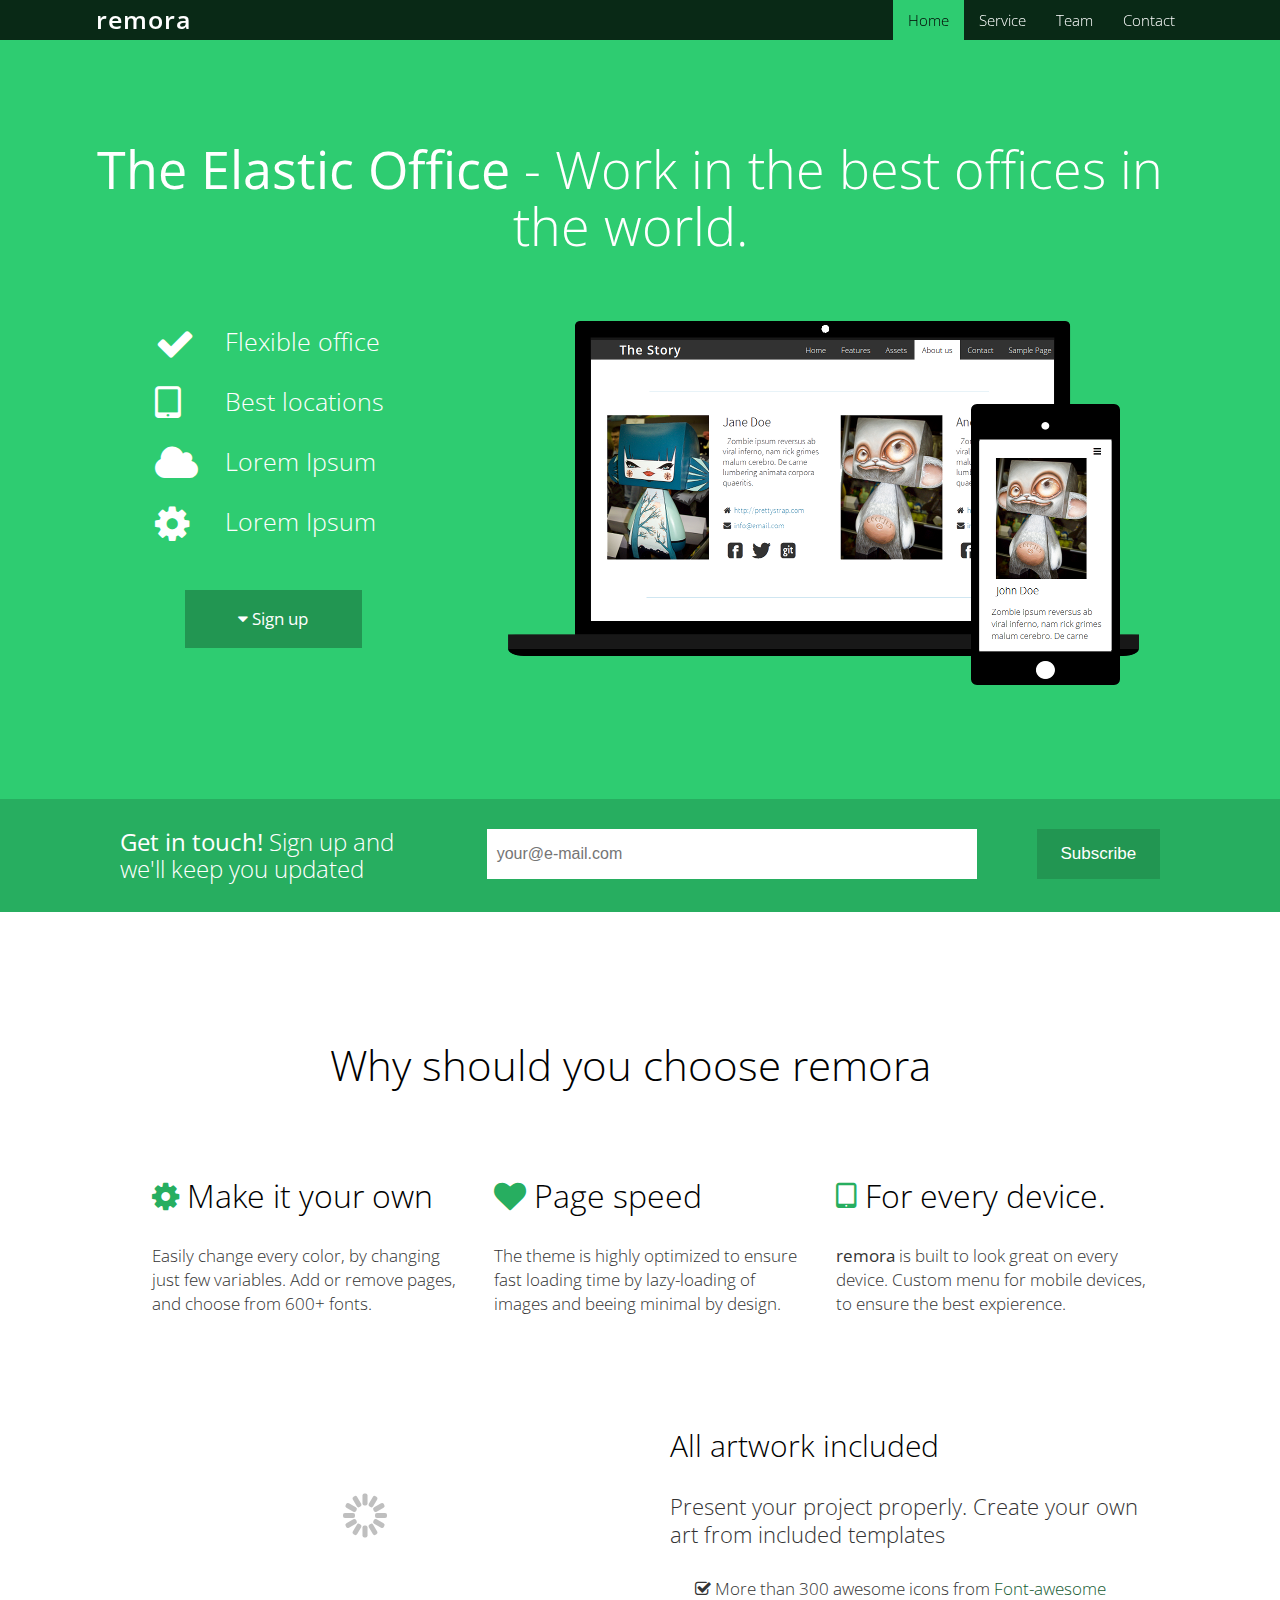
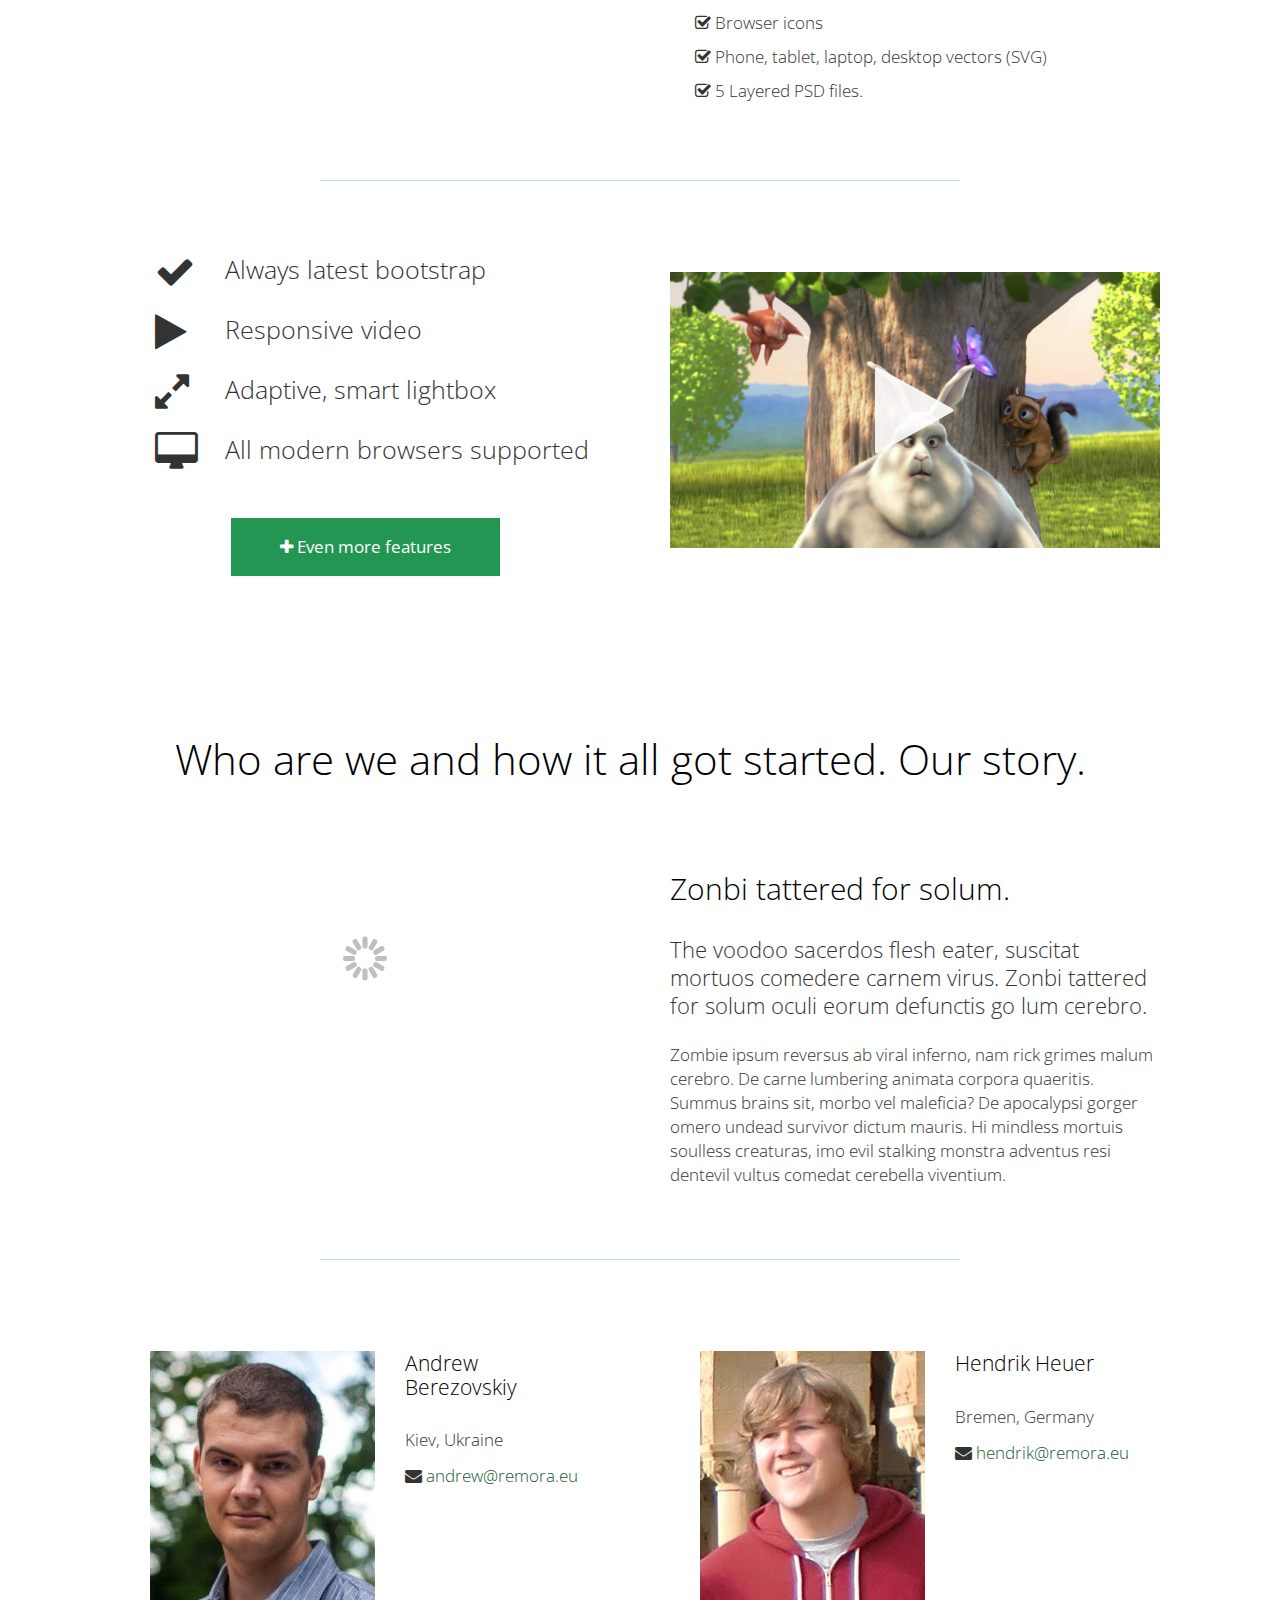
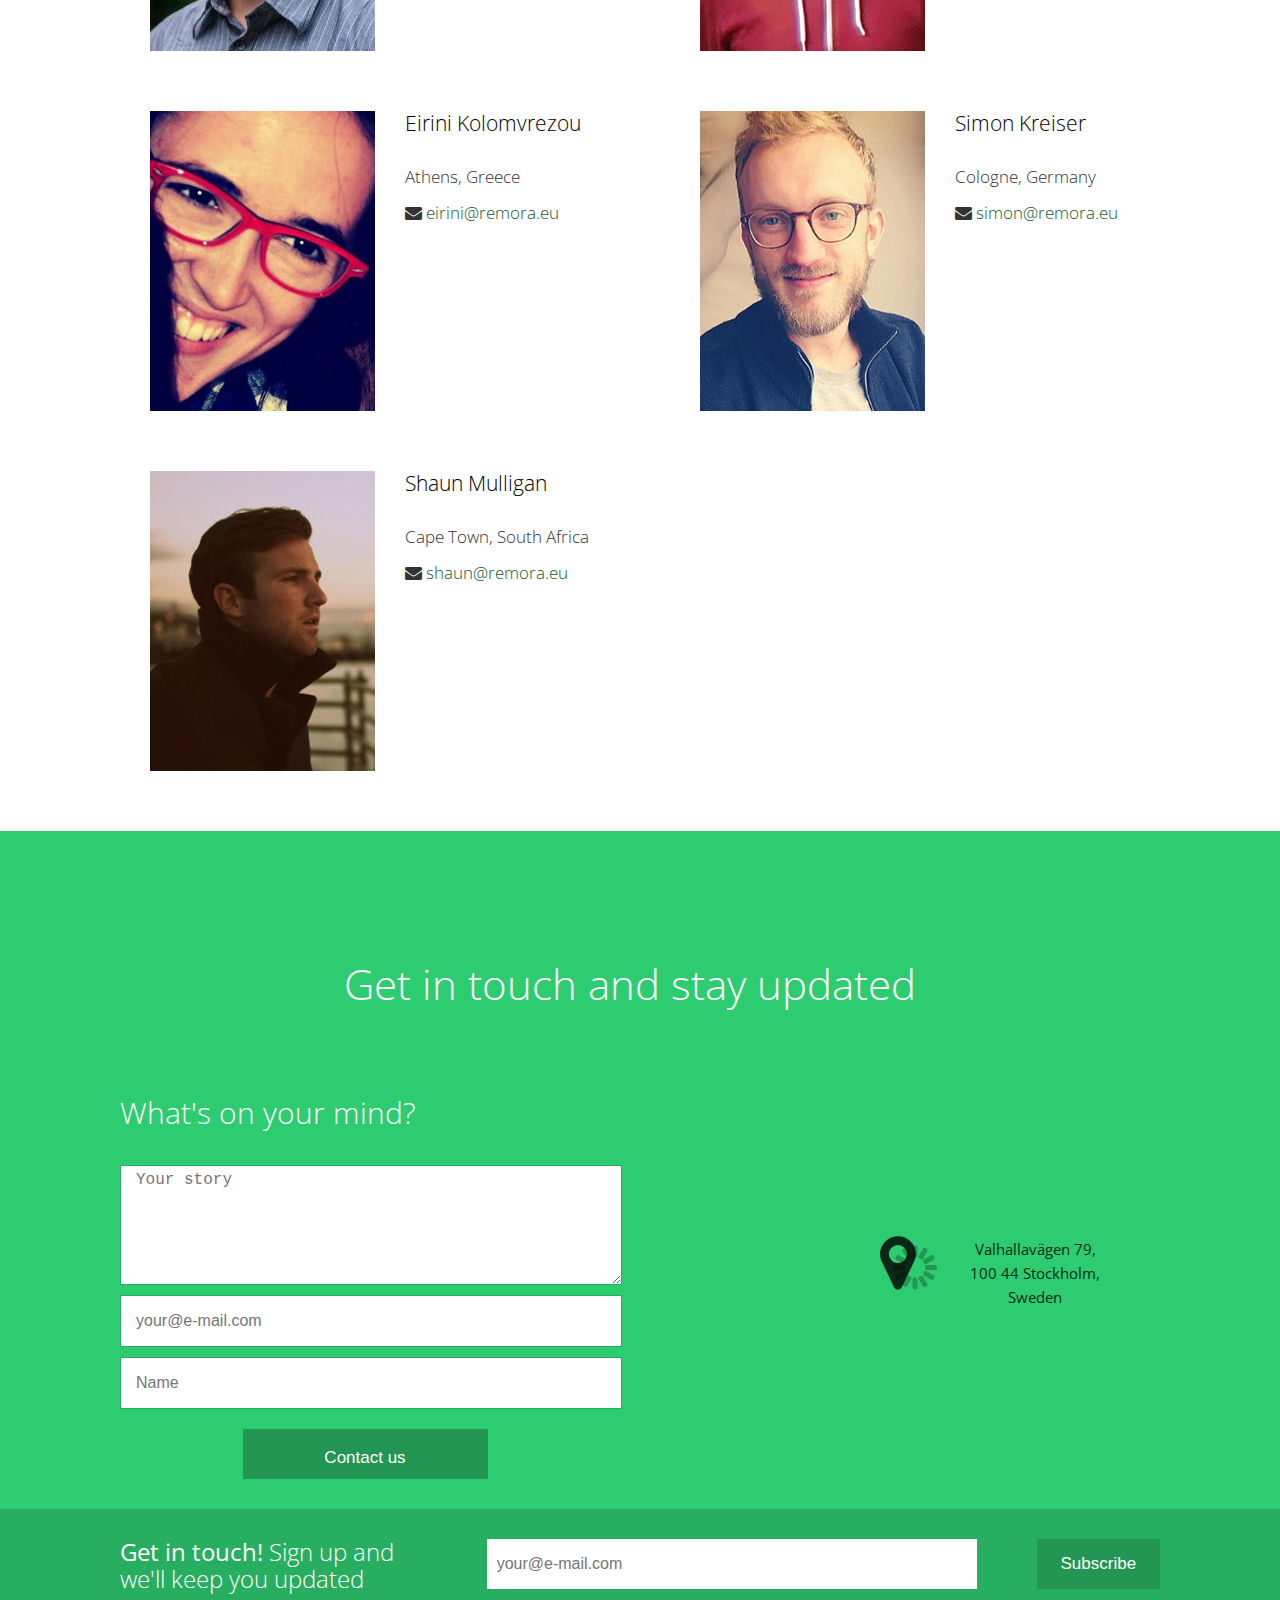
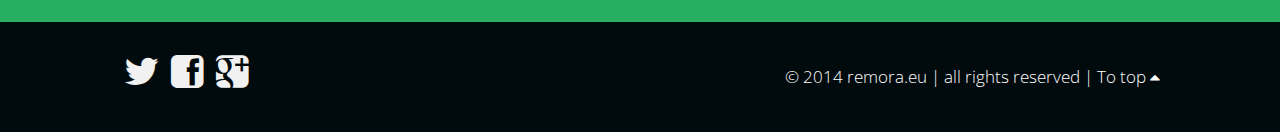
==== commit 200a0289: "added havens page" ====
--- a/website/havens/index.html
+++ b/website/havens/index.html
@@ -9,7 +9,7 @@
     <meta name="author" content="prettystrap">
 
     <!-- Le styles -->
-      <link href="assets/less/style.min.css" rel="stylesheet"> 
+      <link href="assets/css/style.css" rel="stylesheet"> 
 
     <!--Import Google Fonts -->
     <link href='http://fonts.googleapis.com/css?family=Open+Sans:300,400,600' rel='stylesheet' type='text/css'>
@@ -57,11 +57,9 @@
           <div class="nav-collapse collapse">
             <ul class="nav navigation" id="menu">
               <li class="active"><a title="Home page" class="scroll brand-1" href="#home">Home</a></li>
-              <li><a title="Check out our awesome services" href="#features" class=" scroll brand-4">Features</a></li>
-              <li><a title="Themes assets" href="#assets" class="scroll brand-3">Assets</a></li>
-              <li><a title="Who we are" href="#about" class="scroll fadeto brand-4"> About us</a></li>
+              <li><a title="Check out our awesome services" href="#features" class=" scroll brand-4">Service</a></li>
+              <li><a title="Who we are" href="#team" class="scroll fadeto brand-4"> Team</a></li>
               <li><a title="Get in touch!" href="#contact" class="scroll brand-2">Contact</a></li>
-              <li><a title="External page sample" href="sample-page.html" class=" brand-4">Sample Page</a></li>
             </ul>
           </div> 
         </div> 
@@ -84,17 +82,22 @@
               <li><i class="icon-cog"></i> Lorem Ipsum</li>
             </ul>
             <br />
-            <a href="#features" title="Check out more freatures!" class="scroll btn btn-centered"><i class="icon-caret-down"></i> Learn more</a>
-          </div>
-        </div>
-      </div>
-
-      <!-- Sign up -->
-      <div class="sign-up color-2 visible-desktop">
-        <div class="row-fluid inner-page">
-          <div class="span12">
-            <h4 class="pull-left">They say visitors prefer scrolling rather than clicking. We combined both.</h4>
-            <a href="#features" class="scroll btn pull-right" title="Check out more freatures!"><i class="icon-caret-down"></i> Scroll down</a>
+            <a href="#newsletter" title="Sign up now!" class="scroll btn btn-centered"><i class="icon-caret-down"></i> Sign up</a>
+          </div>
+        </div>
+      </div>
+
+      <!-- Newsletter -->
+      <div id="newsletter" class="newsletter color-2">
+        <div class="inner-page row-fluid">
+          <div class="span4">
+            <h4><strong>Get in touch!</strong> Sign up and we'll keep you updated</h4>
+          </div>
+          <div class="span6">
+            <input type="email" placeholder="your@e-mail.com" name="EMAIL" class="subscribe">
+          </div>
+          <div class="span2">
+            <button type="submit"  class="btn pull-right subscribe">Subscribe</button>
           </div>
         </div>
       </div>
@@ -162,52 +165,6 @@
       </div> <!-- /Features --> 
 
 
-       <!-- Assets page -->
-      <div id="assets" class="page color-3">
-          <div class="inner-page">
-            <h2 class="page-headline">Page assets</h2>
-          </div>
-
-        <!-- Vectors -->
-        <div class="row-fluid inner-page">
-          <div class="span6 lazy-container">
-            <img class="figurette lazy" alt="Original vectors" src="assets/img/pixel.png" data-original="assets/img/responsive-vectors.png"  />
-          </div>
-          <div class="span6">
-            <h3>5 vectors included</h3>
-            <p class="lead">Zombie ipsum <abbr title="HyperText Markup Language" class="initialism">HTML</abbr> reversus ab viral inferno, nam rick grimes malum cerebro. De carne lumbering animata corpora quaeritis.</p>
-            <p> The voodoo sacerdos flesh eater, suscitat mortuos comedere carnem virus. Zonbi tattered for solum oculi eorum defunctis go lum cerebro.. </p>
-          </div>
-        </div> <!-- /vectors -->
-
-        <hr>
-
-        <!-- Big Laptop -->
-        <div class="row-fluid inner-page">
-          <div class="offset1 span10 lazy-container">
-            <div class="btn-container">
-              <img class="figurette lazy " src="assets/img/pixel.png" data-original="assets/img/laptop-blue@2x.png" alt="view image in lightbox"  />
-              <a href="assets/img/superman.jpg" class="lightbox btn-play" target="_blank">
-                <i class="icon-zoom-in"></i></a>
-            </div>
-          </div>
-        </div>
-        
-        <!-- Clients -->
-        <div class="clients color-1">
-          <div class="inner-page">
-              <h2 class="page-headline">Who's using stories.</h2>
-          </div>
-          <div class="inner-page row-fluid">
-              <ul class="clients list-inline">
-                <li><i class="icon-globe"></i> Earth</li>
-                <li><i class="icon-heart"></i> Love</li>
-                <li><i class="icon-leaf"></i> Leaves</li>
-                <li><i class="icon-cloud"></i> Clouds</li>
-              </ul>
-          </div>
-        </div>
-      </div> <!-- /Assets page -->
 
       <!-- About page -->
       <div id="about" class="page color-4">
@@ -228,33 +185,45 @@
         <hr>
 
         <!-- Team -->
-        <div class="row-fluid inner-page team">
-          <div class="span6">
-            <img class="pull-left" src="assets/img/cookies2.png" alt="A cookie" />
-            <h4>Jane Doe</h4>
-            <p>Zombie ipsum reversus ab viral inferno, nam rick grimes malum cerebro. De carne lumbering animata corpora quaeritis.</p>
-            <ul>
-              <li><i class="icon-home"></i> <a href="prettystrap.com">http://prettystrap.com</a></li>
-              <li><i class="icon-envelope-alt"></i> <a href="info@email.com">info@email.com</a></li>
-              <li class="social">
-                <a href="#about"><i class="icon-facebook-sign"></i></a>
-                <a href="#about"><i class="icon-twitter"></i></a>
-                <a href="#about"><i class="icon-github-sign"></i></a>
-              </li>
+        <div id="team" class="row-fluid inner-page team">
+          <div class="span6">
+            <img class="pull-left" src="assets/img/andrew.jpg" alt="Andrew" />
+            <h4>Andrew Berezovskiy</h4>
+            <p>Kiev, Ukraine</p>
+            <ul>
+              <li><i class="icon-envelope-alt"></i> <a href="andrew@remora.eu">andrew@remora.eu</a></li>
             </ul>
           </div>
           <div class="span6 team2">
-            <img class="pull-left" src="assets/img/cookies.png" alt="A cookie" />
-            <h4>John Doe</h4>
-            <p>Zombie ipsum reversus ab viral inferno, nam rick grimes malum cerebro. De carne lumbering animata corpora quaeritis.</p>
-            <ul>
-              <li><i class="icon-home"></i> <a href="prettystrap.com">http://prettystrap.com</a></li>
-              <li><i class="icon-envelope-alt"></i> <a href="info@email.com">info@email.com</a></li>
-              <li class="social">
-                <a href="#about"><i class="icon-facebook-sign"></i></a>
-                <a href="#about"><i class="icon-twitter"></i></a>
-                <a href="#about"><i class="icon-github-sign"></i></a>
-              </li>
+            <img class="pull-left" src="assets/img/hendrik.jpg" alt="Hendrik" />
+            <h4>Hendrik Heuer</h4>
+            <p>Bremen, Germany</p>
+            <ul>
+              <li><i class="icon-envelope-alt"></i> <a href="hendrik@remora.eu">hendrik@remora.eu</a></li>
+            </ul>
+          </div>
+          <div class="span6">
+            <img class="pull-left" src="assets/img/eirini.jpg" alt="Eirini" />
+            <h4>Eirini Kolomvrezou</h4>
+            <p>Athens, Greece</p>
+            <ul>
+              <li><i class="icon-envelope-alt"></i> <a href="eirini@remora.eu">eirini@remora.eu</a></li>
+            </ul>
+          </div>
+          <div class="span6 team2">
+            <img class="pull-left" src="assets/img/simon.jpg" alt="Simon" />
+            <h4>Simon Kreiser</h4>
+            <p>Cologne, Germany</p>
+            <ul>
+              <li><i class="icon-envelope-alt"></i> <a href="simon@remora.eu">simon@remora.eu</a></li>
+            </ul>
+          </div>
+          <div class="span6">
+            <img class="pull-left" src="assets/img/shaun.jpg" alt="Shaun" />
+            <h4>Shaun Mulligan</h4>
+            <p>Cape Town, South Africa</p>
+            <ul>
+              <li><i class="icon-envelope-alt"></i> <a href="shaun@remora.eu">shaun@remora.eu</a></li>
             </ul>
           </div>
         </div>
@@ -262,7 +231,7 @@
 
 
       <!-- Contact Us -->
-      <div id="contact" class="page color-2">
+      <div id="contact" class="page color-1">
         <div class="inner-page">
           <h2 class="page-headline">Get in touch and stay updated</h2>
         </div>
@@ -277,17 +246,17 @@
           <div class="span6">
             <div class="btn-container centered lazy-container text-center">
               <img src="assets/img/pixel.png" class="lazy figurette" alt="Open the map"   data-original="assets/img/map.png"/>
-              <a class="lightbox iframe  btn-map" target="blank" title="Open google maps" href="https://maps.google.com/maps?q=Stationsplein,+1012+Centrum,+Amsterdam,+Noord-Holland,+The+Netherlands&amp;hl=en"><i class="pull-left icon-map-marker"></i><div>Stationsplein, 1012 AB,<br />Amsterdam,<br /> The Netherlands</div></a>
+              <a class="lightbox iframe  btn-map" target="blank" title="Open google maps" href="https://www.google.com/maps/place/Royal+Institute+of+Technology/@59.2842991,18.0389002,11z/data=!3m1!4b1!4m2!3m1!1s0x0:0xb1366ae00b879b4a"><i class="pull-left icon-map-marker"></i><div>Valhallavägen 79,<br />100 44 Stockholm,<br />Sweden</div></a>
             </div>
           </div>
         </div>
       </div>
 
       <!-- Newsletter -->
-      <div class="newsletter color-1">
+      <div class="newsletter color-2">
         <div class="inner-page row-fluid">
           <div class="span4">
-            <h4><strong>Be cool</strong>, subscribe to get our latest news</h4>
+            <h4><strong>Get in touch!</strong> Sign up and we'll keep you updated</h4>
           </div>
           <div class="span6">
             <input type="email" placeholder="your@e-mail.com" name="EMAIL" class="subscribe">
@@ -303,12 +272,11 @@
         <div class="inner-page row-fluid">
           <div class="span6 social">
             <a href="#contact"><i class="icon-twitter"></i></a>
-            <a href="#contact"><i class="icon-github-sign"></i></a>    
             <a href="#contact"><i class="icon-facebook-sign"></i></a>
             <a href="#contact"><i class="icon-google-plus-sign"></i></a>
           </div>
           <div class="span6 text-right copyright">
-            &copy; 2013 <a  href="http://prettystrap.com"  title="twitter bootstrap themes">prettystrap.com</a> | all rights reserved |  <a href="#top"   title="Got to top" class="scroll">To top <i class="icon-caret-up"></i></a>
+            &copy; 2014 <a href="http://remora.eu">remora.eu</a> | all rights reserved |  <a href="#top"   title="Got to top" class="scroll">To top <i class="icon-caret-up"></i></a>
           </div>
         </div>
       </footer>
--- a/website/havens/assets/css/style.css
+++ b/website/havens/assets/css/style.css
@@ -0,0 +1,11371 @@
+/*
+ *  The Story
+ *  Twitter Bootstrap Template
+ *
+ *  ALL RIGHTS RESERVED.
+ *  prettystrap.com
+ *
+ */
+/*!
+ * Bootstrap v2.3.1
+ *
+ * Copyright 2012 Twitter, Inc
+ * Licensed under the Apache License v2.0
+ * http://www.apache.org/licenses/LICENSE-2.0
+ *
+ * Designed and built with all the love in the world @twitter by @mdo and @fat.
+ */
+/*!
+ * Bootstrap Responsive v2.3.2
+ *
+ * Copyright 2012 Twitter, Inc
+ * Licensed under the Apache License v2.0
+ * http://www.apache.org/licenses/LICENSE-2.0
+ *
+ * Designed and built with all the love in the world @twitter by @mdo and @fat.
+ */
+.clearfix {
+  *zoom: 1;
+}
+.clearfix:before,
+.clearfix:after {
+  display: table;
+  content: "";
+  line-height: 0;
+}
+.clearfix:after {
+  clear: both;
+}
+.hide-text {
+  font: 0/0 a;
+  color: transparent;
+  text-shadow: none;
+  background-color: transparent;
+  border: 0;
+}
+.input-block-level {
+  display: block;
+  width: 100%;
+  min-height: 34px;
+  -webkit-box-sizing: border-box;
+  -moz-box-sizing: border-box;
+  box-sizing: border-box;
+}
+@-ms-viewport {
+  width: device-width;
+}
+.hidden {
+  display: none;
+  visibility: hidden;
+}
+.visible-phone {
+  display: none !important;
+}
+.visible-tablet {
+  display: none !important;
+}
+.hidden-desktop {
+  display: none !important;
+}
+.visible-desktop {
+  display: inherit !important;
+}
+@media (min-width: 768px) and (max-width: 979px) {
+  .hidden-desktop {
+    display: inherit !important;
+  }
+  .visible-desktop {
+    display: none !important ;
+  }
+  .visible-tablet {
+    display: inherit !important;
+  }
+  .hidden-tablet {
+    display: none !important;
+  }
+}
+@media (max-width: 767px) {
+  .hidden-desktop {
+    display: inherit !important;
+  }
+  .visible-desktop {
+    display: none !important;
+  }
+  .visible-phone {
+    display: inherit !important;
+  }
+  .hidden-phone {
+    display: none !important;
+  }
+}
+.visible-print {
+  display: none !important;
+}
+@media print {
+  .visible-print {
+    display: inherit !important;
+  }
+  .hidden-print {
+    display: none !important;
+  }
+}
+@media (min-width: 1200px) {
+  .row {
+    margin-left: 0px;
+    *zoom: 1;
+  }
+  .row:before,
+  .row:after {
+    display: table;
+    content: "";
+    line-height: 0;
+  }
+  .row:after {
+    clear: both;
+  }
+  .row:before,
+  .row:after {
+    display: table;
+    content: "";
+    line-height: 0;
+  }
+  .row:after {
+    clear: both;
+  }
+  .row:before,
+  .row:after {
+    display: table;
+    content: "";
+    line-height: 0;
+  }
+  .row:after {
+    clear: both;
+  }
+  [class*="span"] {
+    float: left;
+    min-height: 1px;
+    margin-left: 0px;
+  }
+  .container,
+  .navbar-static-top .container,
+  .navbar-fixed-top .container,
+  .navbar-fixed-bottom .container {
+    width: 840px;
+  }
+  .span12 {
+    width: 840px;
+  }
+  .span11 {
+    width: 770px;
+  }
+  .span10 {
+    width: 700px;
+  }
+  .span9 {
+    width: 630px;
+  }
+  .span8 {
+    width: 560px;
+  }
+  .span7 {
+    width: 490px;
+  }
+  .span6 {
+    width: 420px;
+  }
+  .span5 {
+    width: 350px;
+  }
+  .span4 {
+    width: 280px;
+  }
+  .span3 {
+    width: 210px;
+  }
+  .span2 {
+    width: 140px;
+  }
+  .span1 {
+    width: 70px;
+  }
+  .offset12 {
+    margin-left: 840px;
+  }
+  .offset11 {
+    margin-left: 770px;
+  }
+  .offset10 {
+    margin-left: 700px;
+  }
+  .offset9 {
+    margin-left: 630px;
+  }
+  .offset8 {
+    margin-left: 560px;
+  }
+  .offset7 {
+    margin-left: 490px;
+  }
+  .offset6 {
+    margin-left: 420px;
+  }
+  .offset5 {
+    margin-left: 350px;
+  }
+  .offset4 {
+    margin-left: 280px;
+  }
+  .offset3 {
+    margin-left: 210px;
+  }
+  .offset2 {
+    margin-left: 140px;
+  }
+  .offset1 {
+    margin-left: 70px;
+  }
+  .row {
+    margin-left: 0px;
+    *zoom: 1;
+  }
+  .row:before,
+  .row:after {
+    display: table;
+    content: "";
+    line-height: 0;
+  }
+  .row:after {
+    clear: both;
+  }
+  .row:before,
+  .row:after {
+    display: table;
+    content: "";
+    line-height: 0;
+  }
+  .row:after {
+    clear: both;
+  }
+  .row:before,
+  .row:after {
+    display: table;
+    content: "";
+    line-height: 0;
+  }
+  .row:after {
+    clear: both;
+  }
+  [class*="span"] {
+    float: left;
+    min-height: 1px;
+    margin-left: 0px;
+  }
+  .container,
+  .navbar-static-top .container,
+  .navbar-fixed-top .container,
+  .navbar-fixed-bottom .container {
+    width: 840px;
+  }
+  .span12 {
+    width: 840px;
+  }
+  .span11 {
+    width: 770px;
+  }
+  .span10 {
+    width: 700px;
+  }
+  .span9 {
+    width: 630px;
+  }
+  .span8 {
+    width: 560px;
+  }
+  .span7 {
+    width: 490px;
+  }
+  .span6 {
+    width: 420px;
+  }
+  .span5 {
+    width: 350px;
+  }
+  .span4 {
+    width: 280px;
+  }
+  .span3 {
+    width: 210px;
+  }
+  .span2 {
+    width: 140px;
+  }
+  .span1 {
+    width: 70px;
+  }
+  .offset12 {
+    margin-left: 840px;
+  }
+  .offset11 {
+    margin-left: 770px;
+  }
+  .offset10 {
+    margin-left: 700px;
+  }
+  .offset9 {
+    margin-left: 630px;
+  }
+  .offset8 {
+    margin-left: 560px;
+  }
+  .offset7 {
+    margin-left: 490px;
+  }
+  .offset6 {
+    margin-left: 420px;
+  }
+  .offset5 {
+    margin-left: 350px;
+  }
+  .offset4 {
+    margin-left: 280px;
+  }
+  .offset3 {
+    margin-left: 210px;
+  }
+  .offset2 {
+    margin-left: 140px;
+  }
+  .offset1 {
+    margin-left: 70px;
+  }
+  .row {
+    margin-left: 0px;
+    *zoom: 1;
+  }
+  .row:before,
+  .row:after {
+    display: table;
+    content: "";
+    line-height: 0;
+  }
+  .row:after {
+    clear: both;
+  }
+  .row:before,
+  .row:after {
+    display: table;
+    content: "";
+    line-height: 0;
+  }
+  .row:after {
+    clear: both;
+  }
+  .row:before,
+  .row:after {
+    display: table;
+    content: "";
+    line-height: 0;
+  }
+  .row:after {
+    clear: both;
+  }
+  [class*="span"] {
+    float: left;
+    min-height: 1px;
+    margin-left: 0px;
+  }
+  .container,
+  .navbar-static-top .container,
+  .navbar-fixed-top .container,
+  .navbar-fixed-bottom .container {
+    width: 840px;
+  }
+  .span12 {
+    width: 840px;
+  }
+  .span11 {
+    width: 770px;
+  }
+  .span10 {
+    width: 700px;
+  }
+  .span9 {
+    width: 630px;
+  }
+  .span8 {
+    width: 560px;
+  }
+  .span7 {
+    width: 490px;
+  }
+  .span6 {
+    width: 420px;
+  }
+  .span5 {
+    width: 350px;
+  }
+  .span4 {
+    width: 280px;
+  }
+  .span3 {
+    width: 210px;
+  }
+  .span2 {
+    width: 140px;
+  }
+  .span1 {
+    width: 70px;
+  }
+  .offset12 {
+    margin-left: 840px;
+  }
+  .offset11 {
+    margin-left: 770px;
+  }
+  .offset10 {
+    margin-left: 700px;
+  }
+  .offset9 {
+    margin-left: 630px;
+  }
+  .offset8 {
+    margin-left: 560px;
+  }
+  .offset7 {
+    margin-left: 490px;
+  }
+  .offset6 {
+    margin-left: 420px;
+  }
+  .offset5 {
+    margin-left: 350px;
+  }
+  .offset4 {
+    margin-left: 280px;
+  }
+  .offset3 {
+    margin-left: 210px;
+  }
+  .offset2 {
+    margin-left: 140px;
+  }
+  .offset1 {
+    margin-left: 70px;
+  }
+  .row-fluid {
+    width: 100%;
+    *zoom: 1;
+  }
+  .row-fluid:before,
+  .row-fluid:after {
+    display: table;
+    content: "";
+    line-height: 0;
+  }
+  .row-fluid:after {
+    clear: both;
+  }
+  .row-fluid:before,
+  .row-fluid:after {
+    display: table;
+    content: "";
+    line-height: 0;
+  }
+  .row-fluid:after {
+    clear: both;
+  }
+  .row-fluid:before,
+  .row-fluid:after {
+    display: table;
+    content: "";
+    line-height: 0;
+  }
+  .row-fluid:after {
+    clear: both;
+  }
+  .row-fluid [class*="span"] {
+    display: block;
+    width: 100%;
+    min-height: 34px;
+    -webkit-box-sizing: border-box;
+    -moz-box-sizing: border-box;
+    box-sizing: border-box;
+    float: left;
+    margin-left: 0%;
+    *margin-left: -0.06944444444444445%;
+  }
+  .row-fluid [class*="span"]:first-child {
+    margin-left: 0;
+  }
+  .row-fluid .controls-row [class*="span"] + [class*="span"] {
+    margin-left: 0%;
+  }
+  .row-fluid .span12 {
+    width: 99.99999999999999%;
+    *width: 99.93055555555554%;
+  }
+  .row-fluid .span11 {
+    width: 91.66666666666666%;
+    *width: 91.59722222222221%;
+  }
+  .row-fluid .span10 {
+    width: 83.33333333333331%;
+    *width: 83.26388888888887%;
+  }
+  .row-fluid .span9 {
+    width: 74.99999999999999%;
+    *width: 74.93055555555554%;
+  }
+  .row-fluid .span8 {
+    width: 66.66666666666666%;
+    *width: 66.59722222222221%;
+  }
+  .row-fluid .span7 {
+    width: 58.33333333333333%;
+    *width: 58.263888888888886%;
+  }
+  .row-fluid .span6 {
+    width: 49.99999999999999%;
+    *width: 49.93055555555555%;
+  }
+  .row-fluid .span5 {
+    width: 41.66666666666666%;
+    *width: 41.597222222222214%;
+  }
+  .row-fluid .span4 {
+    width: 33.33333333333333%;
+    *width: 33.263888888888886%;
+  }
+  .row-fluid .span3 {
+    width: 24.999999999999996%;
+    *width: 24.930555555555554%;
+  }
+  .row-fluid .span2 {
+    width: 16.666666666666664%;
+    *width: 16.59722222222222%;
+  }
+  .row-fluid .span1 {
+    width: 8.333333333333332%;
+    *width: 8.263888888888888%;
+  }
+  .row-fluid .offset12 {
+    margin-left: 99.99999999999999%;
+    *margin-left: 99.8611111111111%;
+  }
+  .row-fluid .offset12:first-child {
+    margin-left: 99.99999999999999%;
+    *margin-left: 99.8611111111111%;
+  }
+  .row-fluid .offset11 {
+    margin-left: 91.66666666666666%;
+    *margin-left: 91.52777777777777%;
+  }
+  .row-fluid .offset11:first-child {
+    margin-left: 91.66666666666666%;
+    *margin-left: 91.52777777777777%;
+  }
+  .row-fluid .offset10 {
+    margin-left: 83.33333333333331%;
+    *margin-left: 83.19444444444443%;
+  }
+  .row-fluid .offset10:first-child {
+    margin-left: 83.33333333333331%;
+    *margin-left: 83.19444444444443%;
+  }
+  .row-fluid .offset9 {
+    margin-left: 74.99999999999999%;
+    *margin-left: 74.8611111111111%;
+  }
+  .row-fluid .offset9:first-child {
+    margin-left: 74.99999999999999%;
+    *margin-left: 74.8611111111111%;
+  }
+  .row-fluid .offset8 {
+    margin-left: 66.66666666666666%;
+    *margin-left: 66.52777777777777%;
+  }
+  .row-fluid .offset8:first-child {
+    margin-left: 66.66666666666666%;
+    *margin-left: 66.52777777777777%;
+  }
+  .row-fluid .offset7 {
+    margin-left: 58.33333333333333%;
+    *margin-left: 58.19444444444444%;
+  }
+  .row-fluid .offset7:first-child {
+    margin-left: 58.33333333333333%;
+    *margin-left: 58.19444444444444%;
+  }
+  .row-fluid .offset6 {
+    margin-left: 49.99999999999999%;
+    *margin-left: 49.86111111111111%;
+  }
+  .row-fluid .offset6:first-child {
+    margin-left: 49.99999999999999%;
+    *margin-left: 49.86111111111111%;
+  }
+  .row-fluid .offset5 {
+    margin-left: 41.66666666666666%;
+    *margin-left: 41.52777777777777%;
+  }
+  .row-fluid .offset5:first-child {
+    margin-left: 41.66666666666666%;
+    *margin-left: 41.52777777777777%;
+  }
+  .row-fluid .offset4 {
+    margin-left: 33.33333333333333%;
+    *margin-left: 33.19444444444444%;
+  }
+  .row-fluid .offset4:first-child {
+    margin-left: 33.33333333333333%;
+    *margin-left: 33.19444444444444%;
+  }
+  .row-fluid .offset3 {
+    margin-left: 24.999999999999996%;
+    *margin-left: 24.86111111111111%;
+  }
+  .row-fluid .offset3:first-child {
+    margin-left: 24.999999999999996%;
+    *margin-left: 24.86111111111111%;
+  }
+  .row-fluid .offset2 {
+    margin-left: 16.666666666666664%;
+    *margin-left: 16.52777777777778%;
+  }
+  .row-fluid .offset2:first-child {
+    margin-left: 16.666666666666664%;
+    *margin-left: 16.52777777777778%;
+  }
+  .row-fluid .offset1 {
+    margin-left: 8.333333333333332%;
+    *margin-left: 8.194444444444443%;
+  }
+  .row-fluid .offset1:first-child {
+    margin-left: 8.333333333333332%;
+    *margin-left: 8.194444444444443%;
+  }
+  .row-fluid {
+    width: 100%;
+    *zoom: 1;
+  }
+  .row-fluid:before,
+  .row-fluid:after {
+    display: table;
+    content: "";
+    line-height: 0;
+  }
+  .row-fluid:after {
+    clear: both;
+  }
+  .row-fluid:before,
+  .row-fluid:after {
+    display: table;
+    content: "";
+    line-height: 0;
+  }
+  .row-fluid:after {
+    clear: both;
+  }
+  .row-fluid:before,
+  .row-fluid:after {
+    display: table;
+    content: "";
+    line-height: 0;
+  }
+  .row-fluid:after {
+    clear: both;
+  }
+  .row-fluid [class*="span"] {
+    display: block;
+    width: 100%;
+    min-height: 34px;
+    -webkit-box-sizing: border-box;
+    -moz-box-sizing: border-box;
+    box-sizing: border-box;
+    float: left;
+    margin-left: 0%;
+    *margin-left: -0.06944444444444445%;
+  }
+  .row-fluid [class*="span"]:first-child {
+    margin-left: 0;
+  }
+  .row-fluid .controls-row [class*="span"] + [class*="span"] {
+    margin-left: 0%;
+  }
+  .row-fluid .span12 {
+    width: 99.99999999999999%;
+    *width: 99.93055555555554%;
+  }
+  .row-fluid .span11 {
+    width: 91.66666666666666%;
+    *width: 91.59722222222221%;
+  }
+  .row-fluid .span10 {
+    width: 83.33333333333331%;
+    *width: 83.26388888888887%;
+  }
+  .row-fluid .span9 {
+    width: 74.99999999999999%;
+    *width: 74.93055555555554%;
+  }
+  .row-fluid .span8 {
+    width: 66.66666666666666%;
+    *width: 66.59722222222221%;
+  }
+  .row-fluid .span7 {
+    width: 58.33333333333333%;
+    *width: 58.263888888888886%;
+  }
+  .row-fluid .span6 {
+    width: 49.99999999999999%;
+    *width: 49.93055555555555%;
+  }
+  .row-fluid .span5 {
+    width: 41.66666666666666%;
+    *width: 41.597222222222214%;
+  }
+  .row-fluid .span4 {
+    width: 33.33333333333333%;
+    *width: 33.263888888888886%;
+  }
+  .row-fluid .span3 {
+    width: 24.999999999999996%;
+    *width: 24.930555555555554%;
+  }
+  .row-fluid .span2 {
+    width: 16.666666666666664%;
+    *width: 16.59722222222222%;
+  }
+  .row-fluid .span1 {
+    width: 8.333333333333332%;
+    *width: 8.263888888888888%;
+  }
+  .row-fluid .offset12 {
+    margin-left: 99.99999999999999%;
+    *margin-left: 99.8611111111111%;
+  }
+  .row-fluid .offset12:first-child {
+    margin-left: 99.99999999999999%;
+    *margin-left: 99.8611111111111%;
+  }
+  .row-fluid .offset11 {
+    margin-left: 91.66666666666666%;
+    *margin-left: 91.52777777777777%;
+  }
+  .row-fluid .offset11:first-child {
+    margin-left: 91.66666666666666%;
+    *margin-left: 91.52777777777777%;
+  }
+  .row-fluid .offset10 {
+    margin-left: 83.33333333333331%;
+    *margin-left: 83.19444444444443%;
+  }
+  .row-fluid .offset10:first-child {
+    margin-left: 83.33333333333331%;
+    *margin-left: 83.19444444444443%;
+  }
+  .row-fluid .offset9 {
+    margin-left: 74.99999999999999%;
+    *margin-left: 74.8611111111111%;
+  }
+  .row-fluid .offset9:first-child {
+    margin-left: 74.99999999999999%;
+    *margin-left: 74.8611111111111%;
+  }
+  .row-fluid .offset8 {
+    margin-left: 66.66666666666666%;
+    *margin-left: 66.52777777777777%;
+  }
+  .row-fluid .offset8:first-child {
+    margin-left: 66.66666666666666%;
+    *margin-left: 66.52777777777777%;
+  }
+  .row-fluid .offset7 {
+    margin-left: 58.33333333333333%;
+    *margin-left: 58.19444444444444%;
+  }
+  .row-fluid .offset7:first-child {
+    margin-left: 58.33333333333333%;
+    *margin-left: 58.19444444444444%;
+  }
+  .row-fluid .offset6 {
+    margin-left: 49.99999999999999%;
+    *margin-left: 49.86111111111111%;
+  }
+  .row-fluid .offset6:first-child {
+    margin-left: 49.99999999999999%;
+    *margin-left: 49.86111111111111%;
+  }
+  .row-fluid .offset5 {
+    margin-left: 41.66666666666666%;
+    *margin-left: 41.52777777777777%;
+  }
+  .row-fluid .offset5:first-child {
+    margin-left: 41.66666666666666%;
+    *margin-left: 41.52777777777777%;
+  }
+  .row-fluid .offset4 {
+    margin-left: 33.33333333333333%;
+    *margin-left: 33.19444444444444%;
+  }
+  .row-fluid .offset4:first-child {
+    margin-left: 33.33333333333333%;
+    *margin-left: 33.19444444444444%;
+  }
+  .row-fluid .offset3 {
+    margin-left: 24.999999999999996%;
+    *margin-left: 24.86111111111111%;
+  }
+  .row-fluid .offset3:first-child {
+    margin-left: 24.999999999999996%;
+    *margin-left: 24.86111111111111%;
+  }
+  .row-fluid .offset2 {
+    margin-left: 16.666666666666664%;
+    *margin-left: 16.52777777777778%;
+  }
+  .row-fluid .offset2:first-child {
+    margin-left: 16.666666666666664%;
+    *margin-left: 16.52777777777778%;
+  }
+  .row-fluid .offset1 {
+    margin-left: 8.333333333333332%;
+    *margin-left: 8.194444444444443%;
+  }
+  .row-fluid .offset1:first-child {
+    margin-left: 8.333333333333332%;
+    *margin-left: 8.194444444444443%;
+  }
+  .row-fluid {
+    width: 100%;
+    *zoom: 1;
+  }
+  .row-fluid:before,
+  .row-fluid:after {
+    display: table;
+    content: "";
+    line-height: 0;
+  }
+  .row-fluid:after {
+    clear: both;
+  }
+  .row-fluid:before,
+  .row-fluid:after {
+    display: table;
+    content: "";
+    line-height: 0;
+  }
+  .row-fluid:after {
+    clear: both;
+  }
+  .row-fluid:before,
+  .row-fluid:after {
+    display: table;
+    content: "";
+    line-height: 0;
+  }
+  .row-fluid:after {
+    clear: both;
+  }
+  .row-fluid [class*="span"] {
+    display: block;
+    width: 100%;
+    min-height: 34px;
+    -webkit-box-sizing: border-box;
+    -moz-box-sizing: border-box;
+    box-sizing: border-box;
+    float: left;
+    margin-left: 0%;
+    *margin-left: -0.06944444444444445%;
+  }
+  .row-fluid [class*="span"]:first-child {
+    margin-left: 0;
+  }
+  .row-fluid .controls-row [class*="span"] + [class*="span"] {
+    margin-left: 0%;
+  }
+  .row-fluid .span12 {
+    width: 99.99999999999999%;
+    *width: 99.93055555555554%;
+  }
+  .row-fluid .span11 {
+    width: 91.66666666666666%;
+    *width: 91.59722222222221%;
+  }
+  .row-fluid .span10 {
+    width: 83.33333333333331%;
+    *width: 83.26388888888887%;
+  }
+  .row-fluid .span9 {
+    width: 74.99999999999999%;
+    *width: 74.93055555555554%;
+  }
+  .row-fluid .span8 {
+    width: 66.66666666666666%;
+    *width: 66.59722222222221%;
+  }
+  .row-fluid .span7 {
+    width: 58.33333333333333%;
+    *width: 58.263888888888886%;
+  }
+  .row-fluid .span6 {
+    width: 49.99999999999999%;
+    *width: 49.93055555555555%;
+  }
+  .row-fluid .span5 {
+    width: 41.66666666666666%;
+    *width: 41.597222222222214%;
+  }
+  .row-fluid .span4 {
+    width: 33.33333333333333%;
+    *width: 33.263888888888886%;
+  }
+  .row-fluid .span3 {
+    width: 24.999999999999996%;
+    *width: 24.930555555555554%;
+  }
+  .row-fluid .span2 {
+    width: 16.666666666666664%;
+    *width: 16.59722222222222%;
+  }
+  .row-fluid .span1 {
+    width: 8.333333333333332%;
+    *width: 8.263888888888888%;
+  }
+  .row-fluid .offset12 {
+    margin-left: 99.99999999999999%;
+    *margin-left: 99.8611111111111%;
+  }
+  .row-fluid .offset12:first-child {
+    margin-left: 99.99999999999999%;
+    *margin-left: 99.8611111111111%;
+  }
+  .row-fluid .offset11 {
+    margin-left: 91.66666666666666%;
+    *margin-left: 91.52777777777777%;
+  }
+  .row-fluid .offset11:first-child {
+    margin-left: 91.66666666666666%;
+    *margin-left: 91.52777777777777%;
+  }
+  .row-fluid .offset10 {
+    margin-left: 83.33333333333331%;
+    *margin-left: 83.19444444444443%;
+  }
+  .row-fluid .offset10:first-child {
+    margin-left: 83.33333333333331%;
+    *margin-left: 83.19444444444443%;
+  }
+  .row-fluid .offset9 {
+    margin-left: 74.99999999999999%;
+    *margin-left: 74.8611111111111%;
+  }
+  .row-fluid .offset9:first-child {
+    margin-left: 74.99999999999999%;
+    *margin-left: 74.8611111111111%;
+  }
+  .row-fluid .offset8 {
+    margin-left: 66.66666666666666%;
+    *margin-left: 66.52777777777777%;
+  }
+  .row-fluid .offset8:first-child {
+    margin-left: 66.66666666666666%;
+    *margin-left: 66.52777777777777%;
+  }
+  .row-fluid .offset7 {
+    margin-left: 58.33333333333333%;
+    *margin-left: 58.19444444444444%;
+  }
+  .row-fluid .offset7:first-child {
+    margin-left: 58.33333333333333%;
+    *margin-left: 58.19444444444444%;
+  }
+  .row-fluid .offset6 {
+    margin-left: 49.99999999999999%;
+    *margin-left: 49.86111111111111%;
+  }
+  .row-fluid .offset6:first-child {
+    margin-left: 49.99999999999999%;
+    *margin-left: 49.86111111111111%;
+  }
+  .row-fluid .offset5 {
+    margin-left: 41.66666666666666%;
+    *margin-left: 41.52777777777777%;
+  }
+  .row-fluid .offset5:first-child {
+    margin-left: 41.66666666666666%;
+    *margin-left: 41.52777777777777%;
+  }
+  .row-fluid .offset4 {
+    margin-left: 33.33333333333333%;
+    *margin-left: 33.19444444444444%;
+  }
+  .row-fluid .offset4:first-child {
+    margin-left: 33.33333333333333%;
+    *margin-left: 33.19444444444444%;
+  }
+  .row-fluid .offset3 {
+    margin-left: 24.999999999999996%;
+    *margin-left: 24.86111111111111%;
+  }
+  .row-fluid .offset3:first-child {
+    margin-left: 24.999999999999996%;
+    *margin-left: 24.86111111111111%;
+  }
+  .row-fluid .offset2 {
+    margin-left: 16.666666666666664%;
+    *margin-left: 16.52777777777778%;
+  }
+  .row-fluid .offset2:first-child {
+    margin-left: 16.666666666666664%;
+    *margin-left: 16.52777777777778%;
+  }
+  .row-fluid .offset1 {
+    margin-left: 8.333333333333332%;
+    *margin-left: 8.194444444444443%;
+  }
+  .row-fluid .offset1:first-child {
+    margin-left: 8.333333333333332%;
+    *margin-left: 8.194444444444443%;
+  }
+  input,
+  textarea,
+  .uneditable-input {
+    margin-left: 0;
+  }
+  .controls-row [class*="span"] + [class*="span"] {
+    margin-left: 0px;
+  }
+  input.span12,
+  textarea.span12,
+  .uneditable-input.span12 {
+    width: 826px;
+  }
+  input.span11,
+  textarea.span11,
+  .uneditable-input.span11 {
+    width: 756px;
+  }
+  input.span10,
+  textarea.span10,
+  .uneditable-input.span10 {
+    width: 686px;
+  }
+  input.span9,
+  textarea.span9,
+  .uneditable-input.span9 {
+    width: 616px;
+  }
+  input.span8,
+  textarea.span8,
+  .uneditable-input.span8 {
+    width: 546px;
+  }
+  input.span7,
+  textarea.span7,
+  .uneditable-input.span7 {
+    width: 476px;
+  }
+  input.span6,
+  textarea.span6,
+  .uneditable-input.span6 {
+    width: 406px;
+  }
+  input.span5,
+  textarea.span5,
+  .uneditable-input.span5 {
+    width: 336px;
+  }
+  input.span4,
+  textarea.span4,
+  .uneditable-input.span4 {
+    width: 266px;
+  }
+  input.span3,
+  textarea.span3,
+  .uneditable-input.span3 {
+    width: 196px;
+  }
+  input.span2,
+  textarea.span2,
+  .uneditable-input.span2 {
+    width: 126px;
+  }
+  input.span1,
+  textarea.span1,
+  .uneditable-input.span1 {
+    width: 56px;
+  }
+  input,
+  textarea,
+  .uneditable-input {
+    margin-left: 0;
+  }
+  .controls-row [class*="span"] + [class*="span"] {
+    margin-left: 0px;
+  }
+  input.span12,
+  textarea.span12,
+  .uneditable-input.span12 {
+    width: 826px;
+  }
+  input.span11,
+  textarea.span11,
+  .uneditable-input.span11 {
+    width: 756px;
+  }
+  input.span10,
+  textarea.span10,
+  .uneditable-input.span10 {
+    width: 686px;
+  }
+  input.span9,
+  textarea.span9,
+  .uneditable-input.span9 {
+    width: 616px;
+  }
+  input.span8,
+  textarea.span8,
+  .uneditable-input.span8 {
+    width: 546px;
+  }
+  input.span7,
+  textarea.span7,
+  .uneditable-input.span7 {
+    width: 476px;
+  }
+  input.span6,
+  textarea.span6,
+  .uneditable-input.span6 {
+    width: 406px;
+  }
+  input.span5,
+  textarea.span5,
+  .uneditable-input.span5 {
+    width: 336px;
+  }
+  input.span4,
+  textarea.span4,
+  .uneditable-input.span4 {
+    width: 266px;
+  }
+  input.span3,
+  textarea.span3,
+  .uneditable-input.span3 {
+    width: 196px;
+  }
+  input.span2,
+  textarea.span2,
+  .uneditable-input.span2 {
+    width: 126px;
+  }
+  input.span1,
+  textarea.span1,
+  .uneditable-input.span1 {
+    width: 56px;
+  }
+  input,
+  textarea,
+  .uneditable-input {
+    margin-left: 0;
+  }
+  .controls-row [class*="span"] + [class*="span"] {
+    margin-left: 0px;
+  }
+  input.span12,
+  textarea.span12,
+  .uneditable-input.span12 {
+    width: 826px;
+  }
+  input.span11,
+  textarea.span11,
+  .uneditable-input.span11 {
+    width: 756px;
+  }
+  input.span10,
+  textarea.span10,
+  .uneditable-input.span10 {
+    width: 686px;
+  }
+  input.span9,
+  textarea.span9,
+  .uneditable-input.span9 {
+    width: 616px;
+  }
+  input.span8,
+  textarea.span8,
+  .uneditable-input.span8 {
+    width: 546px;
+  }
+  input.span7,
+  textarea.span7,
+  .uneditable-input.span7 {
+    width: 476px;
+  }
+  input.span6,
+  textarea.span6,
+  .uneditable-input.span6 {
+    width: 406px;
+  }
+  input.span5,
+  textarea.span5,
+  .uneditable-input.span5 {
+    width: 336px;
+  }
+  input.span4,
+  textarea.span4,
+  .uneditable-input.span4 {
+    width: 266px;
+  }
+  input.span3,
+  textarea.span3,
+  .uneditable-input.span3 {
+    width: 196px;
+  }
+  input.span2,
+  textarea.span2,
+  .uneditable-input.span2 {
+    width: 126px;
+  }
+  input.span1,
+  textarea.span1,
+  .uneditable-input.span1 {
+    width: 56px;
+  }
+  .thumbnails {
+    margin-left: 0px;
+  }
+  .thumbnails > li {
+    margin-left: 0px;
+  }
+  .row-fluid .thumbnails {
+    margin-left: 0;
+  }
+}
+@media (min-width: 768px) and (max-width: 979px) {
+  .row {
+    margin-left: 0px;
+    *zoom: 1;
+  }
+  .row:before,
+  .row:after {
+    display: table;
+    content: "";
+    line-height: 0;
+  }
+  .row:after {
+    clear: both;
+  }
+  .row:before,
+  .row:after {
+    display: table;
+    content: "";
+    line-height: 0;
+  }
+  .row:after {
+    clear: both;
+  }
+  .row:before,
+  .row:after {
+    display: table;
+    content: "";
+    line-height: 0;
+  }
+  .row:after {
+    clear: both;
+  }
+  [class*="span"] {
+    float: left;
+    min-height: 1px;
+    margin-left: 0px;
+  }
+  .container,
+  .navbar-static-top .container,
+  .navbar-fixed-top .container,
+  .navbar-fixed-bottom .container {
+    width: 504px;
+  }
+  .span12 {
+    width: 504px;
+  }
+  .span11 {
+    width: 462px;
+  }
+  .span10 {
+    width: 420px;
+  }
+  .span9 {
+    width: 378px;
+  }
+  .span8 {
+    width: 336px;
+  }
+  .span7 {
+    width: 294px;
+  }
+  .span6 {
+    width: 252px;
+  }
+  .span5 {
+    width: 210px;
+  }
+  .span4 {
+    width: 168px;
+  }
+  .span3 {
+    width: 126px;
+  }
+  .span2 {
+    width: 84px;
+  }
+  .span1 {
+    width: 42px;
+  }
+  .offset12 {
+    margin-left: 504px;
+  }
+  .offset11 {
+    margin-left: 462px;
+  }
+  .offset10 {
+    margin-left: 420px;
+  }
+  .offset9 {
+    margin-left: 378px;
+  }
+  .offset8 {
+    margin-left: 336px;
+  }
+  .offset7 {
+    margin-left: 294px;
+  }
+  .offset6 {
+    margin-left: 252px;
+  }
+  .offset5 {
+    margin-left: 210px;
+  }
+  .offset4 {
+    margin-left: 168px;
+  }
+  .offset3 {
+    margin-left: 126px;
+  }
+  .offset2 {
+    margin-left: 84px;
+  }
+  .offset1 {
+    margin-left: 42px;
+  }
+  .row {
+    margin-left: 0px;
+    *zoom: 1;
+  }
+  .row:before,
+  .row:after {
+    display: table;
+    content: "";
+    line-height: 0;
+  }
+  .row:after {
+    clear: both;
+  }
+  .row:before,
+  .row:after {
+    display: table;
+    content: "";
+    line-height: 0;
+  }
+  .row:after {
+    clear: both;
+  }
+  .row:before,
+  .row:after {
+    display: table;
+    content: "";
+    line-height: 0;
+  }
+  .row:after {
+    clear: both;
+  }
+  [class*="span"] {
+    float: left;
+    min-height: 1px;
+    margin-left: 0px;
+  }
+  .container,
+  .navbar-static-top .container,
+  .navbar-fixed-top .container,
+  .navbar-fixed-bottom .container {
+    width: 504px;
+  }
+  .span12 {
+    width: 504px;
+  }
+  .span11 {
+    width: 462px;
+  }
+  .span10 {
+    width: 420px;
+  }
+  .span9 {
+    width: 378px;
+  }
+  .span8 {
+    width: 336px;
+  }
+  .span7 {
+    width: 294px;
+  }
+  .span6 {
+    width: 252px;
+  }
+  .span5 {
+    width: 210px;
+  }
+  .span4 {
+    width: 168px;
+  }
+  .span3 {
+    width: 126px;
+  }
+  .span2 {
+    width: 84px;
+  }
+  .span1 {
+    width: 42px;
+  }
+  .offset12 {
+    margin-left: 504px;
+  }
+  .offset11 {
+    margin-left: 462px;
+  }
+  .offset10 {
+    margin-left: 420px;
+  }
+  .offset9 {
+    margin-left: 378px;
+  }
+  .offset8 {
+    margin-left: 336px;
+  }
+  .offset7 {
+    margin-left: 294px;
+  }
+  .offset6 {
+    margin-left: 252px;
+  }
+  .offset5 {
+    margin-left: 210px;
+  }
+  .offset4 {
+    margin-left: 168px;
+  }
+  .offset3 {
+    margin-left: 126px;
+  }
+  .offset2 {
+    margin-left: 84px;
+  }
+  .offset1 {
+    margin-left: 42px;
+  }
+  .row {
+    margin-left: 0px;
+    *zoom: 1;
+  }
+  .row:before,
+  .row:after {
+    display: table;
+    content: "";
+    line-height: 0;
+  }
+  .row:after {
+    clear: both;
+  }
+  .row:before,
+  .row:after {
+    display: table;
+    content: "";
+    line-height: 0;
+  }
+  .row:after {
+    clear: both;
+  }
+  .row:before,
+  .row:after {
+    display: table;
+    content: "";
+    line-height: 0;
+  }
+  .row:after {
+    clear: both;
+  }
+  [class*="span"] {
+    float: left;
+    min-height: 1px;
+    margin-left: 0px;
+  }
+  .container,
+  .navbar-static-top .container,
+  .navbar-fixed-top .container,
+  .navbar-fixed-bottom .container {
+    width: 504px;
+  }
+  .span12 {
+    width: 504px;
+  }
+  .span11 {
+    width: 462px;
+  }
+  .span10 {
+    width: 420px;
+  }
+  .span9 {
+    width: 378px;
+  }
+  .span8 {
+    width: 336px;
+  }
+  .span7 {
+    width: 294px;
+  }
+  .span6 {
+    width: 252px;
+  }
+  .span5 {
+    width: 210px;
+  }
+  .span4 {
+    width: 168px;
+  }
+  .span3 {
+    width: 126px;
+  }
+  .span2 {
+    width: 84px;
+  }
+  .span1 {
+    width: 42px;
+  }
+  .offset12 {
+    margin-left: 504px;
+  }
+  .offset11 {
+    margin-left: 462px;
+  }
+  .offset10 {
+    margin-left: 420px;
+  }
+  .offset9 {
+    margin-left: 378px;
+  }
+  .offset8 {
+    margin-left: 336px;
+  }
+  .offset7 {
+    margin-left: 294px;
+  }
+  .offset6 {
+    margin-left: 252px;
+  }
+  .offset5 {
+    margin-left: 210px;
+  }
+  .offset4 {
+    margin-left: 168px;
+  }
+  .offset3 {
+    margin-left: 126px;
+  }
+  .offset2 {
+    margin-left: 84px;
+  }
+  .offset1 {
+    margin-left: 42px;
+  }
+  .row-fluid {
+    width: 100%;
+    *zoom: 1;
+  }
+  .row-fluid:before,
+  .row-fluid:after {
+    display: table;
+    content: "";
+    line-height: 0;
+  }
+  .row-fluid:after {
+    clear: both;
+  }
+  .row-fluid:before,
+  .row-fluid:after {
+    display: table;
+    content: "";
+    line-height: 0;
+  }
+  .row-fluid:after {
+    clear: both;
+  }
+  .row-fluid:before,
+  .row-fluid:after {
+    display: table;
+    content: "";
+    line-height: 0;
+  }
+  .row-fluid:after {
+    clear: both;
+  }
+  .row-fluid [class*="span"] {
+    display: block;
+    width: 100%;
+    min-height: 34px;
+    -webkit-box-sizing: border-box;
+    -moz-box-sizing: border-box;
+    box-sizing: border-box;
+    float: left;
+    margin-left: 0%;
+    *margin-left: -0.06944444444444445%;
+  }
+  .row-fluid [class*="span"]:first-child {
+    margin-left: 0;
+  }
+  .row-fluid .controls-row [class*="span"] + [class*="span"] {
+    margin-left: 0%;
+  }
+  .row-fluid .span12 {
+    width: 99.99999999999999%;
+    *width: 99.93055555555554%;
+  }
+  .row-fluid .span11 {
+    width: 91.66666666666666%;
+    *width: 91.59722222222221%;
+  }
+  .row-fluid .span10 {
+    width: 83.33333333333331%;
+    *width: 83.26388888888887%;
+  }
+  .row-fluid .span9 {
+    width: 74.99999999999999%;
+    *width: 74.93055555555554%;
+  }
+  .row-fluid .span8 {
+    width: 66.66666666666666%;
+    *width: 66.59722222222221%;
+  }
+  .row-fluid .span7 {
+    width: 58.33333333333333%;
+    *width: 58.263888888888886%;
+  }
+  .row-fluid .span6 {
+    width: 49.99999999999999%;
+    *width: 49.93055555555555%;
+  }
+  .row-fluid .span5 {
+    width: 41.66666666666666%;
+    *width: 41.597222222222214%;
+  }
+  .row-fluid .span4 {
+    width: 33.33333333333333%;
+    *width: 33.263888888888886%;
+  }
+  .row-fluid .span3 {
+    width: 24.999999999999996%;
+    *width: 24.930555555555554%;
+  }
+  .row-fluid .span2 {
+    width: 16.666666666666664%;
+    *width: 16.59722222222222%;
+  }
+  .row-fluid .span1 {
+    width: 8.333333333333332%;
+    *width: 8.263888888888888%;
+  }
+  .row-fluid .offset12 {
+    margin-left: 99.99999999999999%;
+    *margin-left: 99.8611111111111%;
+  }
+  .row-fluid .offset12:first-child {
+    margin-left: 99.99999999999999%;
+    *margin-left: 99.8611111111111%;
+  }
+  .row-fluid .offset11 {
+    margin-left: 91.66666666666666%;
+    *margin-left: 91.52777777777777%;
+  }
+  .row-fluid .offset11:first-child {
+    margin-left: 91.66666666666666%;
+    *margin-left: 91.52777777777777%;
+  }
+  .row-fluid .offset10 {
+    margin-left: 83.33333333333331%;
+    *margin-left: 83.19444444444443%;
+  }
+  .row-fluid .offset10:first-child {
+    margin-left: 83.33333333333331%;
+    *margin-left: 83.19444444444443%;
+  }
+  .row-fluid .offset9 {
+    margin-left: 74.99999999999999%;
+    *margin-left: 74.8611111111111%;
+  }
+  .row-fluid .offset9:first-child {
+    margin-left: 74.99999999999999%;
+    *margin-left: 74.8611111111111%;
+  }
+  .row-fluid .offset8 {
+    margin-left: 66.66666666666666%;
+    *margin-left: 66.52777777777777%;
+  }
+  .row-fluid .offset8:first-child {
+    margin-left: 66.66666666666666%;
+    *margin-left: 66.52777777777777%;
+  }
+  .row-fluid .offset7 {
+    margin-left: 58.33333333333333%;
+    *margin-left: 58.19444444444444%;
+  }
+  .row-fluid .offset7:first-child {
+    margin-left: 58.33333333333333%;
+    *margin-left: 58.19444444444444%;
+  }
+  .row-fluid .offset6 {
+    margin-left: 49.99999999999999%;
+    *margin-left: 49.86111111111111%;
+  }
+  .row-fluid .offset6:first-child {
+    margin-left: 49.99999999999999%;
+    *margin-left: 49.86111111111111%;
+  }
+  .row-fluid .offset5 {
+    margin-left: 41.66666666666666%;
+    *margin-left: 41.52777777777777%;
+  }
+  .row-fluid .offset5:first-child {
+    margin-left: 41.66666666666666%;
+    *margin-left: 41.52777777777777%;
+  }
+  .row-fluid .offset4 {
+    margin-left: 33.33333333333333%;
+    *margin-left: 33.19444444444444%;
+  }
+  .row-fluid .offset4:first-child {
+    margin-left: 33.33333333333333%;
+    *margin-left: 33.19444444444444%;
+  }
+  .row-fluid .offset3 {
+    margin-left: 24.999999999999996%;
+    *margin-left: 24.86111111111111%;
+  }
+  .row-fluid .offset3:first-child {
+    margin-left: 24.999999999999996%;
+    *margin-left: 24.86111111111111%;
+  }
+  .row-fluid .offset2 {
+    margin-left: 16.666666666666664%;
+    *margin-left: 16.52777777777778%;
+  }
+  .row-fluid .offset2:first-child {
+    margin-left: 16.666666666666664%;
+    *margin-left: 16.52777777777778%;
+  }
+  .row-fluid .offset1 {
+    margin-left: 8.333333333333332%;
+    *margin-left: 8.194444444444443%;
+  }
+  .row-fluid .offset1:first-child {
+    margin-left: 8.333333333333332%;
+    *margin-left: 8.194444444444443%;
+  }
+  .row-fluid {
+    width: 100%;
+    *zoom: 1;
+  }
+  .row-fluid:before,
+  .row-fluid:after {
+    display: table;
+    content: "";
+    line-height: 0;
+  }
+  .row-fluid:after {
+    clear: both;
+  }
+  .row-fluid:before,
+  .row-fluid:after {
+    display: table;
+    content: "";
+    line-height: 0;
+  }
+  .row-fluid:after {
+    clear: both;
+  }
+  .row-fluid:before,
+  .row-fluid:after {
+    display: table;
+    content: "";
+    line-height: 0;
+  }
+  .row-fluid:after {
+    clear: both;
+  }
+  .row-fluid [class*="span"] {
+    display: block;
+    width: 100%;
+    min-height: 34px;
+    -webkit-box-sizing: border-box;
+    -moz-box-sizing: border-box;
+    box-sizing: border-box;
+    float: left;
+    margin-left: 0%;
+    *margin-left: -0.06944444444444445%;
+  }
+  .row-fluid [class*="span"]:first-child {
+    margin-left: 0;
+  }
+  .row-fluid .controls-row [class*="span"] + [class*="span"] {
+    margin-left: 0%;
+  }
+  .row-fluid .span12 {
+    width: 99.99999999999999%;
+    *width: 99.93055555555554%;
+  }
+  .row-fluid .span11 {
+    width: 91.66666666666666%;
+    *width: 91.59722222222221%;
+  }
+  .row-fluid .span10 {
+    width: 83.33333333333331%;
+    *width: 83.26388888888887%;
+  }
+  .row-fluid .span9 {
+    width: 74.99999999999999%;
+    *width: 74.93055555555554%;
+  }
+  .row-fluid .span8 {
+    width: 66.66666666666666%;
+    *width: 66.59722222222221%;
+  }
+  .row-fluid .span7 {
+    width: 58.33333333333333%;
+    *width: 58.263888888888886%;
+  }
+  .row-fluid .span6 {
+    width: 49.99999999999999%;
+    *width: 49.93055555555555%;
+  }
+  .row-fluid .span5 {
+    width: 41.66666666666666%;
+    *width: 41.597222222222214%;
+  }
+  .row-fluid .span4 {
+    width: 33.33333333333333%;
+    *width: 33.263888888888886%;
+  }
+  .row-fluid .span3 {
+    width: 24.999999999999996%;
+    *width: 24.930555555555554%;
+  }
+  .row-fluid .span2 {
+    width: 16.666666666666664%;
+    *width: 16.59722222222222%;
+  }
+  .row-fluid .span1 {
+    width: 8.333333333333332%;
+    *width: 8.263888888888888%;
+  }
+  .row-fluid .offset12 {
+    margin-left: 99.99999999999999%;
+    *margin-left: 99.8611111111111%;
+  }
+  .row-fluid .offset12:first-child {
+    margin-left: 99.99999999999999%;
+    *margin-left: 99.8611111111111%;
+  }
+  .row-fluid .offset11 {
+    margin-left: 91.66666666666666%;
+    *margin-left: 91.52777777777777%;
+  }
+  .row-fluid .offset11:first-child {
+    margin-left: 91.66666666666666%;
+    *margin-left: 91.52777777777777%;
+  }
+  .row-fluid .offset10 {
+    margin-left: 83.33333333333331%;
+    *margin-left: 83.19444444444443%;
+  }
+  .row-fluid .offset10:first-child {
+    margin-left: 83.33333333333331%;
+    *margin-left: 83.19444444444443%;
+  }
+  .row-fluid .offset9 {
+    margin-left: 74.99999999999999%;
+    *margin-left: 74.8611111111111%;
+  }
+  .row-fluid .offset9:first-child {
+    margin-left: 74.99999999999999%;
+    *margin-left: 74.8611111111111%;
+  }
+  .row-fluid .offset8 {
+    margin-left: 66.66666666666666%;
+    *margin-left: 66.52777777777777%;
+  }
+  .row-fluid .offset8:first-child {
+    margin-left: 66.66666666666666%;
+    *margin-left: 66.52777777777777%;
+  }
+  .row-fluid .offset7 {
+    margin-left: 58.33333333333333%;
+    *margin-left: 58.19444444444444%;
+  }
+  .row-fluid .offset7:first-child {
+    margin-left: 58.33333333333333%;
+    *margin-left: 58.19444444444444%;
+  }
+  .row-fluid .offset6 {
+    margin-left: 49.99999999999999%;
+    *margin-left: 49.86111111111111%;
+  }
+  .row-fluid .offset6:first-child {
+    margin-left: 49.99999999999999%;
+    *margin-left: 49.86111111111111%;
+  }
+  .row-fluid .offset5 {
+    margin-left: 41.66666666666666%;
+    *margin-left: 41.52777777777777%;
+  }
+  .row-fluid .offset5:first-child {
+    margin-left: 41.66666666666666%;
+    *margin-left: 41.52777777777777%;
+  }
+  .row-fluid .offset4 {
+    margin-left: 33.33333333333333%;
+    *margin-left: 33.19444444444444%;
+  }
+  .row-fluid .offset4:first-child {
+    margin-left: 33.33333333333333%;
+    *margin-left: 33.19444444444444%;
+  }
+  .row-fluid .offset3 {
+    margin-left: 24.999999999999996%;
+    *margin-left: 24.86111111111111%;
+  }
+  .row-fluid .offset3:first-child {
+    margin-left: 24.999999999999996%;
+    *margin-left: 24.86111111111111%;
+  }
+  .row-fluid .offset2 {
+    margin-left: 16.666666666666664%;
+    *margin-left: 16.52777777777778%;
+  }
+  .row-fluid .offset2:first-child {
+    margin-left: 16.666666666666664%;
+    *margin-left: 16.52777777777778%;
+  }
+  .row-fluid .offset1 {
+    margin-left: 8.333333333333332%;
+    *margin-left: 8.194444444444443%;
+  }
+  .row-fluid .offset1:first-child {
+    margin-left: 8.333333333333332%;
+    *margin-left: 8.194444444444443%;
+  }
+  .row-fluid {
+    width: 100%;
+    *zoom: 1;
+  }
+  .row-fluid:before,
+  .row-fluid:after {
+    display: table;
+    content: "";
+    line-height: 0;
+  }
+  .row-fluid:after {
+    clear: both;
+  }
+  .row-fluid:before,
+  .row-fluid:after {
+    display: table;
+    content: "";
+    line-height: 0;
+  }
+  .row-fluid:after {
+    clear: both;
+  }
+  .row-fluid:before,
+  .row-fluid:after {
+    display: table;
+    content: "";
+    line-height: 0;
+  }
+  .row-fluid:after {
+    clear: both;
+  }
+  .row-fluid [class*="span"] {
+    display: block;
+    width: 100%;
+    min-height: 34px;
+    -webkit-box-sizing: border-box;
+    -moz-box-sizing: border-box;
+    box-sizing: border-box;
+    float: left;
+    margin-left: 0%;
+    *margin-left: -0.06944444444444445%;
+  }
+  .row-fluid [class*="span"]:first-child {
+    margin-left: 0;
+  }
+  .row-fluid .controls-row [class*="span"] + [class*="span"] {
+    margin-left: 0%;
+  }
+  .row-fluid .span12 {
+    width: 99.99999999999999%;
+    *width: 99.93055555555554%;
+  }
+  .row-fluid .span11 {
+    width: 91.66666666666666%;
+    *width: 91.59722222222221%;
+  }
+  .row-fluid .span10 {
+    width: 83.33333333333331%;
+    *width: 83.26388888888887%;
+  }
+  .row-fluid .span9 {
+    width: 74.99999999999999%;
+    *width: 74.93055555555554%;
+  }
+  .row-fluid .span8 {
+    width: 66.66666666666666%;
+    *width: 66.59722222222221%;
+  }
+  .row-fluid .span7 {
+    width: 58.33333333333333%;
+    *width: 58.263888888888886%;
+  }
+  .row-fluid .span6 {
+    width: 49.99999999999999%;
+    *width: 49.93055555555555%;
+  }
+  .row-fluid .span5 {
+    width: 41.66666666666666%;
+    *width: 41.597222222222214%;
+  }
+  .row-fluid .span4 {
+    width: 33.33333333333333%;
+    *width: 33.263888888888886%;
+  }
+  .row-fluid .span3 {
+    width: 24.999999999999996%;
+    *width: 24.930555555555554%;
+  }
+  .row-fluid .span2 {
+    width: 16.666666666666664%;
+    *width: 16.59722222222222%;
+  }
+  .row-fluid .span1 {
+    width: 8.333333333333332%;
+    *width: 8.263888888888888%;
+  }
+  .row-fluid .offset12 {
+    margin-left: 99.99999999999999%;
+    *margin-left: 99.8611111111111%;
+  }
+  .row-fluid .offset12:first-child {
+    margin-left: 99.99999999999999%;
+    *margin-left: 99.8611111111111%;
+  }
+  .row-fluid .offset11 {
+    margin-left: 91.66666666666666%;
+    *margin-left: 91.52777777777777%;
+  }
+  .row-fluid .offset11:first-child {
+    margin-left: 91.66666666666666%;
+    *margin-left: 91.52777777777777%;
+  }
+  .row-fluid .offset10 {
+    margin-left: 83.33333333333331%;
+    *margin-left: 83.19444444444443%;
+  }
+  .row-fluid .offset10:first-child {
+    margin-left: 83.33333333333331%;
+    *margin-left: 83.19444444444443%;
+  }
+  .row-fluid .offset9 {
+    margin-left: 74.99999999999999%;
+    *margin-left: 74.8611111111111%;
+  }
+  .row-fluid .offset9:first-child {
+    margin-left: 74.99999999999999%;
+    *margin-left: 74.8611111111111%;
+  }
+  .row-fluid .offset8 {
+    margin-left: 66.66666666666666%;
+    *margin-left: 66.52777777777777%;
+  }
+  .row-fluid .offset8:first-child {
+    margin-left: 66.66666666666666%;
+    *margin-left: 66.52777777777777%;
+  }
+  .row-fluid .offset7 {
+    margin-left: 58.33333333333333%;
+    *margin-left: 58.19444444444444%;
+  }
+  .row-fluid .offset7:first-child {
+    margin-left: 58.33333333333333%;
+    *margin-left: 58.19444444444444%;
+  }
+  .row-fluid .offset6 {
+    margin-left: 49.99999999999999%;
+    *margin-left: 49.86111111111111%;
+  }
+  .row-fluid .offset6:first-child {
+    margin-left: 49.99999999999999%;
+    *margin-left: 49.86111111111111%;
+  }
+  .row-fluid .offset5 {
+    margin-left: 41.66666666666666%;
+    *margin-left: 41.52777777777777%;
+  }
+  .row-fluid .offset5:first-child {
+    margin-left: 41.66666666666666%;
+    *margin-left: 41.52777777777777%;
+  }
+  .row-fluid .offset4 {
+    margin-left: 33.33333333333333%;
+    *margin-left: 33.19444444444444%;
+  }
+  .row-fluid .offset4:first-child {
+    margin-left: 33.33333333333333%;
+    *margin-left: 33.19444444444444%;
+  }
+  .row-fluid .offset3 {
+    margin-left: 24.999999999999996%;
+    *margin-left: 24.86111111111111%;
+  }
+  .row-fluid .offset3:first-child {
+    margin-left: 24.999999999999996%;
+    *margin-left: 24.86111111111111%;
+  }
+  .row-fluid .offset2 {
+    margin-left: 16.666666666666664%;
+    *margin-left: 16.52777777777778%;
+  }
+  .row-fluid .offset2:first-child {
+    margin-left: 16.666666666666664%;
+    *margin-left: 16.52777777777778%;
+  }
+  .row-fluid .offset1 {
+    margin-left: 8.333333333333332%;
+    *margin-left: 8.194444444444443%;
+  }
+  .row-fluid .offset1:first-child {
+    margin-left: 8.333333333333332%;
+    *margin-left: 8.194444444444443%;
+  }
+  input,
+  textarea,
+  .uneditable-input {
+    margin-left: 0;
+  }
+  .controls-row [class*="span"] + [class*="span"] {
+    margin-left: 0px;
+  }
+  input.span12,
+  textarea.span12,
+  .uneditable-input.span12 {
+    width: 490px;
+  }
+  input.span11,
+  textarea.span11,
+  .uneditable-input.span11 {
+    width: 448px;
+  }
+  input.span10,
+  textarea.span10,
+  .uneditable-input.span10 {
+    width: 406px;
+  }
+  input.span9,
+  textarea.span9,
+  .uneditable-input.span9 {
+    width: 364px;
+  }
+  input.span8,
+  textarea.span8,
+  .uneditable-input.span8 {
+    width: 322px;
+  }
+  input.span7,
+  textarea.span7,
+  .uneditable-input.span7 {
+    width: 280px;
+  }
+  input.span6,
+  textarea.span6,
+  .uneditable-input.span6 {
+    width: 238px;
+  }
+  input.span5,
+  textarea.span5,
+  .uneditable-input.span5 {
+    width: 196px;
+  }
+  input.span4,
+  textarea.span4,
+  .uneditable-input.span4 {
+    width: 154px;
+  }
+  input.span3,
+  textarea.span3,
+  .uneditable-input.span3 {
+    width: 112px;
+  }
+  input.span2,
+  textarea.span2,
+  .uneditable-input.span2 {
+    width: 70px;
+  }
+  input.span1,
+  textarea.span1,
+  .uneditable-input.span1 {
+    width: 28px;
+  }
+  input,
+  textarea,
+  .uneditable-input {
+    margin-left: 0;
+  }
+  .controls-row [class*="span"] + [class*="span"] {
+    margin-left: 0px;
+  }
+  input.span12,
+  textarea.span12,
+  .uneditable-input.span12 {
+    width: 490px;
+  }
+  input.span11,
+  textarea.span11,
+  .uneditable-input.span11 {
+    width: 448px;
+  }
+  input.span10,
+  textarea.span10,
+  .uneditable-input.span10 {
+    width: 406px;
+  }
+  input.span9,
+  textarea.span9,
+  .uneditable-input.span9 {
+    width: 364px;
+  }
+  input.span8,
+  textarea.span8,
+  .uneditable-input.span8 {
+    width: 322px;
+  }
+  input.span7,
+  textarea.span7,
+  .uneditable-input.span7 {
+    width: 280px;
+  }
+  input.span6,
+  textarea.span6,
+  .uneditable-input.span6 {
+    width: 238px;
+  }
+  input.span5,
+  textarea.span5,
+  .uneditable-input.span5 {
+    width: 196px;
+  }
+  input.span4,
+  textarea.span4,
+  .uneditable-input.span4 {
+    width: 154px;
+  }
+  input.span3,
+  textarea.span3,
+  .uneditable-input.span3 {
+    width: 112px;
+  }
+  input.span2,
+  textarea.span2,
+  .uneditable-input.span2 {
+    width: 70px;
+  }
+  input.span1,
+  textarea.span1,
+  .uneditable-input.span1 {
+    width: 28px;
+  }
+  input,
+  textarea,
+  .uneditable-input {
+    margin-left: 0;
+  }
+  .controls-row [class*="span"] + [class*="span"] {
+    margin-left: 0px;
+  }
+  input.span12,
+  textarea.span12,
+  .uneditable-input.span12 {
+    width: 490px;
+  }
+  input.span11,
+  textarea.span11,
+  .uneditable-input.span11 {
+    width: 448px;
+  }
+  input.span10,
+  textarea.span10,
+  .uneditable-input.span10 {
+    width: 406px;
+  }
+  input.span9,
+  textarea.span9,
+  .uneditable-input.span9 {
+    width: 364px;
+  }
+  input.span8,
+  textarea.span8,
+  .uneditable-input.span8 {
+    width: 322px;
+  }
+  input.span7,
+  textarea.span7,
+  .uneditable-input.span7 {
+    width: 280px;
+  }
+  input.span6,
+  textarea.span6,
+  .uneditable-input.span6 {
+    width: 238px;
+  }
+  input.span5,
+  textarea.span5,
+  .uneditable-input.span5 {
+    width: 196px;
+  }
+  input.span4,
+  textarea.span4,
+  .uneditable-input.span4 {
+    width: 154px;
+  }
+  input.span3,
+  textarea.span3,
+  .uneditable-input.span3 {
+    width: 112px;
+  }
+  input.span2,
+  textarea.span2,
+  .uneditable-input.span2 {
+    width: 70px;
+  }
+  input.span1,
+  textarea.span1,
+  .uneditable-input.span1 {
+    width: 28px;
+  }
+}
+@media (max-width: 767px) {
+  body {
+    padding-left: 20px;
+    padding-right: 20px;
+  }
+  .navbar-fixed-top,
+  .navbar-fixed-bottom,
+  .navbar-static-top {
+    margin-left: -20px;
+    margin-right: -20px;
+  }
+  .container-fluid {
+    padding: 0;
+  }
+  .dl-horizontal dt {
+    float: none;
+    clear: none;
+    width: auto;
+    text-align: left;
+  }
+  .dl-horizontal dd {
+    margin-left: 0;
+  }
+  .container {
+    width: auto;
+  }
+  .row-fluid {
+    width: 100%;
+  }
+  .row,
+  .thumbnails {
+    margin-left: 0;
+  }
+  .thumbnails > li {
+    float: none;
+    margin-left: 0;
+  }
+  [class*="span"],
+  .uneditable-input[class*="span"],
+  .row-fluid [class*="span"] {
+    float: none;
+    display: block;
+    width: 100%;
+    margin-left: 0;
+    -webkit-box-sizing: border-box;
+    -moz-box-sizing: border-box;
+    box-sizing: border-box;
+  }
+  .span12,
+  .row-fluid .span12 {
+    width: 100%;
+    -webkit-box-sizing: border-box;
+    -moz-box-sizing: border-box;
+    box-sizing: border-box;
+  }
+  .row-fluid [class*="offset"]:first-child {
+    margin-left: 0;
+  }
+  .input-large,
+  .input-xlarge,
+  .input-xxlarge,
+  input[class*="span"],
+  select[class*="span"],
+  textarea[class*="span"],
+  .uneditable-input {
+    display: block;
+    width: 100%;
+    min-height: 34px;
+    -webkit-box-sizing: border-box;
+    -moz-box-sizing: border-box;
+    box-sizing: border-box;
+  }
+  .input-prepend input,
+  .input-append input,
+  .input-prepend input[class*="span"],
+  .input-append input[class*="span"] {
+    display: inline-block;
+    width: auto;
+  }
+  .controls-row [class*="span"] + [class*="span"] {
+    margin-left: 0;
+  }
+  .modal {
+    position: fixed;
+    top: 20px;
+    left: 20px;
+    right: 20px;
+    width: auto;
+    margin: 0;
+  }
+  .modal.fade {
+    top: -100px;
+  }
+  .modal.fade.in {
+    top: 20px;
+  }
+}
+@media (max-width: 480px) {
+  .nav-collapse {
+    -webkit-transform: translate3d(0, 0, 0);
+  }
+  .page-header h1 small {
+    display: block;
+    line-height: 24px;
+  }
+  input[type="checkbox"],
+  input[type="radio"] {
+    border: 1px solid #ccc;
+  }
+  .form-horizontal .control-label {
+    float: none;
+    width: auto;
+    padding-top: 0;
+    text-align: left;
+  }
+  .form-horizontal .controls {
+    margin-left: 0;
+  }
+  .form-horizontal .control-list {
+    padding-top: 0;
+  }
+  .form-horizontal .form-actions {
+    padding-left: 10px;
+    padding-right: 10px;
+  }
+  .media .pull-left,
+  .media .pull-right {
+    float: none;
+    display: block;
+    margin-bottom: 10px;
+  }
+  .media-object {
+    margin-right: 0;
+    margin-left: 0;
+  }
+  .modal {
+    top: 10px;
+    left: 10px;
+    right: 10px;
+  }
+  .modal-header .close {
+    padding: 10px;
+    margin: -10px;
+  }
+  .carousel-caption {
+    position: static;
+  }
+}
+@media (max-width: 768px) {
+  body {
+    padding-top: 0;
+  }
+  .navbar-fixed-top,
+  .navbar-fixed-bottom {
+    position: static;
+  }
+  .navbar-fixed-top {
+    margin-bottom: 24px;
+  }
+  .navbar-fixed-bottom {
+    margin-top: 24px;
+  }
+  .navbar-fixed-top .navbar-inner,
+  .navbar-fixed-bottom .navbar-inner {
+    padding: 5px;
+  }
+  .navbar .container {
+    width: auto;
+    padding: 0;
+  }
+  .navbar .brand {
+    padding-left: 10px;
+    padding-right: 10px;
+    margin: 0 0 0 -5px;
+  }
+  .nav-collapse {
+    clear: both;
+  }
+  .nav-collapse .nav {
+    float: none;
+    margin: 0 0 12px;
+  }
+  .nav-collapse .nav > li {
+    float: none;
+  }
+  .nav-collapse .nav > li > a {
+    margin-bottom: 2px;
+  }
+  .nav-collapse .nav > .divider-vertical {
+    display: none;
+  }
+  .nav-collapse .nav .nav-header {
+    color: #ffffff;
+    text-shadow: none;
+  }
+  .nav-collapse .nav > li > a,
+  .nav-collapse .dropdown-menu a {
+    padding: 9px 15px;
+    font-weight: bold;
+    color: #ffffff;
+    -webkit-border-radius: 3px;
+    -moz-border-radius: 3px;
+    border-radius: 3px;
+  }
+  .nav-collapse .btn {
+    padding: 4px 10px 4px;
+    font-weight: normal;
+    -webkit-border-radius: 0;
+    -moz-border-radius: 0;
+    border-radius: 0;
+  }
+  .nav-collapse .dropdown-menu li + li a {
+    margin-bottom: 2px;
+  }
+  .nav-collapse .nav > li > a:hover,
+  .nav-collapse .nav > li > a:focus,
+  .nav-collapse .dropdown-menu a:hover,
+  .nav-collapse .dropdown-menu a:focus {
+    background-color: #ffffff;
+  }
+  .navbar-inverse .nav-collapse .nav > li > a,
+  .navbar-inverse .nav-collapse .dropdown-menu a {
+    color: #999999;
+  }
+  .navbar-inverse .nav-collapse .nav > li > a:hover,
+  .navbar-inverse .nav-collapse .nav > li > a:focus,
+  .navbar-inverse .nav-collapse .dropdown-menu a:hover,
+  .navbar-inverse .nav-collapse .dropdown-menu a:focus {
+    background-color: #111111;
+  }
+  .nav-collapse.in .btn-group {
+    margin-top: 5px;
+    padding: 0;
+  }
+  .nav-collapse .dropdown-menu {
+    position: static;
+    top: auto;
+    left: auto;
+    float: none;
+    display: none;
+    max-width: none;
+    margin: 0 15px;
+    padding: 0;
+    background-color: transparent;
+    border: none;
+    -webkit-border-radius: 0;
+    -moz-border-radius: 0;
+    border-radius: 0;
+    -webkit-box-shadow: none;
+    -moz-box-shadow: none;
+    box-shadow: none;
+  }
+  .nav-collapse .open > .dropdown-menu {
+    display: block;
+  }
+  .nav-collapse .dropdown-menu:before,
+  .nav-collapse .dropdown-menu:after {
+    display: none;
+  }
+  .nav-collapse .dropdown-menu .divider {
+    display: none;
+  }
+  .nav-collapse .nav > li > .dropdown-menu:before,
+  .nav-collapse .nav > li > .dropdown-menu:after {
+    display: none;
+  }
+  .nav-collapse .navbar-form,
+  .nav-collapse .navbar-search {
+    float: none;
+    padding: 12px 15px;
+    margin: 12px 0;
+    border-top: 1px solid #ffffff;
+    border-bottom: 1px solid #ffffff;
+    -webkit-box-shadow: inset 0 1px 0 rgba(255,255,255,.1), 0 1px 0 rgba(255,255,255,.1);
+    -moz-box-shadow: inset 0 1px 0 rgba(255,255,255,.1), 0 1px 0 rgba(255,255,255,.1);
+    box-shadow: inset 0 1px 0 rgba(255,255,255,.1), 0 1px 0 rgba(255,255,255,.1);
+  }
+  .navbar-inverse .nav-collapse .navbar-form,
+  .navbar-inverse .nav-collapse .navbar-search {
+    border-top-color: #111111;
+    border-bottom-color: #111111;
+  }
+  .navbar .nav-collapse .nav.pull-right {
+    float: none;
+    margin-left: 0;
+  }
+  .nav-collapse,
+  .nav-collapse.collapse {
+    overflow: hidden;
+    height: 0;
+  }
+  .navbar .btn-navbar {
+    display: block;
+  }
+  .navbar-static .navbar-inner {
+    padding-left: 10px;
+    padding-right: 10px;
+  }
+}
+@media (min-width: 769px) {
+  .nav-collapse.collapse {
+    height: auto !important;
+    overflow: visible !important;
+  }
+}
+.clearfix {
+  *zoom: 1;
+}
+.clearfix:before,
+.clearfix:after {
+  display: table;
+  content: "";
+  line-height: 0;
+}
+.clearfix:after {
+  clear: both;
+}
+.hide-text {
+  font: 0/0 a;
+  color: transparent;
+  text-shadow: none;
+  background-color: transparent;
+  border: 0;
+}
+.input-block-level {
+  display: block;
+  width: 100%;
+  min-height: 34px;
+  -webkit-box-sizing: border-box;
+  -moz-box-sizing: border-box;
+  box-sizing: border-box;
+}
+article,
+aside,
+details,
+figcaption,
+figure,
+footer,
+header,
+hgroup,
+nav,
+section {
+  display: block;
+}
+audio,
+canvas,
+video {
+  display: inline-block;
+  *display: inline;
+  *zoom: 1;
+}
+audio:not([controls]) {
+  display: none;
+}
+html {
+  font-size: 100%;
+  -webkit-text-size-adjust: 100%;
+  -ms-text-size-adjust: 100%;
+}
+a:focus {
+  outline: thin dotted #333;
+  outline: 5px auto -webkit-focus-ring-color;
+  outline-offset: -2px;
+}
+a:hover,
+a:active {
+  outline: 0;
+}
+sub,
+sup {
+  position: relative;
+  font-size: 75%;
+  line-height: 0;
+  vertical-align: baseline;
+}
+sup {
+  top: -0.5em;
+}
+sub {
+  bottom: -0.25em;
+}
+img {
+  /* Responsive images (ensure images don't scale beyond their parents) */
+
+  max-width: 100%;
+  /* Part 1: Set a maxium relative to the parent */
+
+  width: auto\9;
+  /* IE7-8 need help adjusting responsive images */
+
+  height: auto;
+  /* Part 2: Scale the height according to the width, otherwise you get stretching */
+
+  vertical-align: middle;
+  border: 0;
+  -ms-interpolation-mode: bicubic;
+}
+#map_canvas img,
+.google-maps img {
+  max-width: none;
+}
+button,
+input,
+select,
+textarea {
+  margin: 0;
+  font-size: 100%;
+  vertical-align: middle;
+}
+button,
+input {
+  *overflow: visible;
+  line-height: normal;
+}
+button::-moz-focus-inner,
+input::-moz-focus-inner {
+  padding: 0;
+  border: 0;
+}
+button,
+html input[type="button"],
+input[type="reset"],
+input[type="submit"] {
+  -webkit-appearance: button;
+  cursor: pointer;
+}
+label,
+select,
+button,
+input[type="button"],
+input[type="reset"],
+input[type="submit"],
+input[type="radio"],
+input[type="checkbox"] {
+  cursor: pointer;
+}
+input[type="search"] {
+  -webkit-box-sizing: content-box;
+  -moz-box-sizing: content-box;
+  box-sizing: content-box;
+  -webkit-appearance: textfield;
+}
+input[type="search"]::-webkit-search-decoration,
+input[type="search"]::-webkit-search-cancel-button {
+  -webkit-appearance: none;
+}
+textarea {
+  overflow: auto;
+  vertical-align: top;
+}
+@media print {
+  * {
+    text-shadow: none !important;
+    color: #000 !important;
+    background: transparent !important;
+    box-shadow: none !important;
+  }
+  a,
+  a:visited {
+    text-decoration: underline;
+  }
+  a[href]:after {
+    content: " (" attr(href) ")";
+  }
+  abbr[title]:after {
+    content: " (" attr(title) ")";
+  }
+  .ir a:after,
+  a[href^="javascript:"]:after,
+  a[href^="#"]:after {
+    content: "";
+  }
+  pre,
+  blockquote {
+    border: 1px solid #999;
+    page-break-inside: avoid;
+  }
+  thead {
+    display: table-header-group;
+  }
+  tr,
+  img {
+    page-break-inside: avoid;
+  }
+  img {
+    max-width: 100% !important;
+  }
+  @page  {
+    margin: 0.5cm;
+  }
+  p,
+  h2,
+  h3 {
+    orphans: 3;
+    widows: 3;
+  }
+  h2,
+  h3 {
+    page-break-after: avoid;
+  }
+}
+body {
+  margin: 0;
+  font-family: Open Sans, Source Sans Pro, Helvetica, Arial, sans-serif;
+  font-size: 17px;
+  line-height: 24px;
+  color: #333333;
+  background-color: #ffffff;
+}
+a {
+  color: #ffffff;
+  text-decoration: none;
+}
+a:hover,
+a:focus {
+  color: #196c3b;
+  text-decoration: underline;
+}
+.img-rounded {
+  -webkit-border-radius: 6px;
+  -moz-border-radius: 6px;
+  border-radius: 6px;
+}
+.img-polaroid {
+  padding: 4px;
+  background-color: #fff;
+  border: 1px solid #ccc;
+  border: 1px solid rgba(0, 0, 0, 0.2);
+  -webkit-box-shadow: 0 1px 3px rgba(0, 0, 0, 0.1);
+  -moz-box-shadow: 0 1px 3px rgba(0, 0, 0, 0.1);
+  box-shadow: 0 1px 3px rgba(0, 0, 0, 0.1);
+}
+.img-circle {
+  -webkit-border-radius: 500px;
+  -moz-border-radius: 500px;
+  border-radius: 500px;
+}
+.row {
+  margin-left: 0px;
+  *zoom: 1;
+}
+.row:before,
+.row:after {
+  display: table;
+  content: "";
+  line-height: 0;
+}
+.row:after {
+  clear: both;
+}
+.row:before,
+.row:after {
+  display: table;
+  content: "";
+  line-height: 0;
+}
+.row:after {
+  clear: both;
+}
+.row:before,
+.row:after {
+  display: table;
+  content: "";
+  line-height: 0;
+}
+.row:after {
+  clear: both;
+}
+[class*="span"] {
+  float: left;
+  min-height: 1px;
+  margin-left: 0px;
+}
+.container,
+.navbar-static-top .container,
+.navbar-fixed-top .container,
+.navbar-fixed-bottom .container {
+  width: 720px;
+}
+.span12 {
+  width: 720px;
+}
+.span11 {
+  width: 660px;
+}
+.span10 {
+  width: 600px;
+}
+.span9 {
+  width: 540px;
+}
+.span8 {
+  width: 480px;
+}
+.span7 {
+  width: 420px;
+}
+.span6 {
+  width: 360px;
+}
+.span5 {
+  width: 300px;
+}
+.span4 {
+  width: 240px;
+}
+.span3 {
+  width: 180px;
+}
+.span2 {
+  width: 120px;
+}
+.span1 {
+  width: 60px;
+}
+.offset12 {
+  margin-left: 720px;
+}
+.offset11 {
+  margin-left: 660px;
+}
+.offset10 {
+  margin-left: 600px;
+}
+.offset9 {
+  margin-left: 540px;
+}
+.offset8 {
+  margin-left: 480px;
+}
+.offset7 {
+  margin-left: 420px;
+}
+.offset6 {
+  margin-left: 360px;
+}
+.offset5 {
+  margin-left: 300px;
+}
+.offset4 {
+  margin-left: 240px;
+}
+.offset3 {
+  margin-left: 180px;
+}
+.offset2 {
+  margin-left: 120px;
+}
+.offset1 {
+  margin-left: 60px;
+}
+.row {
+  margin-left: 0px;
+  *zoom: 1;
+}
+.row:before,
+.row:after {
+  display: table;
+  content: "";
+  line-height: 0;
+}
+.row:after {
+  clear: both;
+}
+.row:before,
+.row:after {
+  display: table;
+  content: "";
+  line-height: 0;
+}
+.row:after {
+  clear: both;
+}
+.row:before,
+.row:after {
+  display: table;
+  content: "";
+  line-height: 0;
+}
+.row:after {
+  clear: both;
+}
+[class*="span"] {
+  float: left;
+  min-height: 1px;
+  margin-left: 0px;
+}
+.container,
+.navbar-static-top .container,
+.navbar-fixed-top .container,
+.navbar-fixed-bottom .container {
+  width: 720px;
+}
+.span12 {
+  width: 720px;
+}
+.span11 {
+  width: 660px;
+}
+.span10 {
+  width: 600px;
+}
+.span9 {
+  width: 540px;
+}
+.span8 {
+  width: 480px;
+}
+.span7 {
+  width: 420px;
+}
+.span6 {
+  width: 360px;
+}
+.span5 {
+  width: 300px;
+}
+.span4 {
+  width: 240px;
+}
+.span3 {
+  width: 180px;
+}
+.span2 {
+  width: 120px;
+}
+.span1 {
+  width: 60px;
+}
+.offset12 {
+  margin-left: 720px;
+}
+.offset11 {
+  margin-left: 660px;
+}
+.offset10 {
+  margin-left: 600px;
+}
+.offset9 {
+  margin-left: 540px;
+}
+.offset8 {
+  margin-left: 480px;
+}
+.offset7 {
+  margin-left: 420px;
+}
+.offset6 {
+  margin-left: 360px;
+}
+.offset5 {
+  margin-left: 300px;
+}
+.offset4 {
+  margin-left: 240px;
+}
+.offset3 {
+  margin-left: 180px;
+}
+.offset2 {
+  margin-left: 120px;
+}
+.offset1 {
+  margin-left: 60px;
+}
+.row {
+  margin-left: 0px;
+  *zoom: 1;
+}
+.row:before,
+.row:after {
+  display: table;
+  content: "";
+  line-height: 0;
+}
+.row:after {
+  clear: both;
+}
+.row:before,
+.row:after {
+  display: table;
+  content: "";
+  line-height: 0;
+}
+.row:after {
+  clear: both;
+}
+.row:before,
+.row:after {
+  display: table;
+  content: "";
+  line-height: 0;
+}
+.row:after {
+  clear: both;
+}
+[class*="span"] {
+  float: left;
+  min-height: 1px;
+  margin-left: 0px;
+}
+.container,
+.navbar-static-top .container,
+.navbar-fixed-top .container,
+.navbar-fixed-bottom .container {
+  width: 720px;
+}
+.span12 {
+  width: 720px;
+}
+.span11 {
+  width: 660px;
+}
+.span10 {
+  width: 600px;
+}
+.span9 {
+  width: 540px;
+}
+.span8 {
+  width: 480px;
+}
+.span7 {
+  width: 420px;
+}
+.span6 {
+  width: 360px;
+}
+.span5 {
+  width: 300px;
+}
+.span4 {
+  width: 240px;
+}
+.span3 {
+  width: 180px;
+}
+.span2 {
+  width: 120px;
+}
+.span1 {
+  width: 60px;
+}
+.offset12 {
+  margin-left: 720px;
+}
+.offset11 {
+  margin-left: 660px;
+}
+.offset10 {
+  margin-left: 600px;
+}
+.offset9 {
+  margin-left: 540px;
+}
+.offset8 {
+  margin-left: 480px;
+}
+.offset7 {
+  margin-left: 420px;
+}
+.offset6 {
+  margin-left: 360px;
+}
+.offset5 {
+  margin-left: 300px;
+}
+.offset4 {
+  margin-left: 240px;
+}
+.offset3 {
+  margin-left: 180px;
+}
+.offset2 {
+  margin-left: 120px;
+}
+.offset1 {
+  margin-left: 60px;
+}
+.row-fluid {
+  width: 100%;
+  *zoom: 1;
+}
+.row-fluid:before,
+.row-fluid:after {
+  display: table;
+  content: "";
+  line-height: 0;
+}
+.row-fluid:after {
+  clear: both;
+}
+.row-fluid:before,
+.row-fluid:after {
+  display: table;
+  content: "";
+  line-height: 0;
+}
+.row-fluid:after {
+  clear: both;
+}
+.row-fluid:before,
+.row-fluid:after {
+  display: table;
+  content: "";
+  line-height: 0;
+}
+.row-fluid:after {
+  clear: both;
+}
+.row-fluid [class*="span"] {
+  display: block;
+  width: 100%;
+  min-height: 34px;
+  -webkit-box-sizing: border-box;
+  -moz-box-sizing: border-box;
+  box-sizing: border-box;
+  float: left;
+  margin-left: 0%;
+  *margin-left: -0.06944444444444445%;
+}
+.row-fluid [class*="span"]:first-child {
+  margin-left: 0;
+}
+.row-fluid .controls-row [class*="span"] + [class*="span"] {
+  margin-left: 0%;
+}
+.row-fluid .span12 {
+  width: 99.99999999999999%;
+  *width: 99.93055555555554%;
+}
+.row-fluid .span11 {
+  width: 91.66666666666666%;
+  *width: 91.59722222222221%;
+}
+.row-fluid .span10 {
+  width: 83.33333333333331%;
+  *width: 83.26388888888887%;
+}
+.row-fluid .span9 {
+  width: 74.99999999999999%;
+  *width: 74.93055555555554%;
+}
+.row-fluid .span8 {
+  width: 66.66666666666666%;
+  *width: 66.59722222222221%;
+}
+.row-fluid .span7 {
+  width: 58.33333333333333%;
+  *width: 58.263888888888886%;
+}
+.row-fluid .span6 {
+  width: 49.99999999999999%;
+  *width: 49.93055555555555%;
+}
+.row-fluid .span5 {
+  width: 41.66666666666666%;
+  *width: 41.597222222222214%;
+}
+.row-fluid .span4 {
+  width: 33.33333333333333%;
+  *width: 33.263888888888886%;
+}
+.row-fluid .span3 {
+  width: 24.999999999999996%;
+  *width: 24.930555555555554%;
+}
+.row-fluid .span2 {
+  width: 16.666666666666664%;
+  *width: 16.59722222222222%;
+}
+.row-fluid .span1 {
+  width: 8.333333333333332%;
+  *width: 8.263888888888888%;
+}
+.row-fluid .offset12 {
+  margin-left: 99.99999999999999%;
+  *margin-left: 99.8611111111111%;
+}
+.row-fluid .offset12:first-child {
+  margin-left: 99.99999999999999%;
+  *margin-left: 99.8611111111111%;
+}
+.row-fluid .offset11 {
+  margin-left: 91.66666666666666%;
+  *margin-left: 91.52777777777777%;
+}
+.row-fluid .offset11:first-child {
+  margin-left: 91.66666666666666%;
+  *margin-left: 91.52777777777777%;
+}
+.row-fluid .offset10 {
+  margin-left: 83.33333333333331%;
+  *margin-left: 83.19444444444443%;
+}
+.row-fluid .offset10:first-child {
+  margin-left: 83.33333333333331%;
+  *margin-left: 83.19444444444443%;
+}
+.row-fluid .offset9 {
+  margin-left: 74.99999999999999%;
+  *margin-left: 74.8611111111111%;
+}
+.row-fluid .offset9:first-child {
+  margin-left: 74.99999999999999%;
+  *margin-left: 74.8611111111111%;
+}
+.row-fluid .offset8 {
+  margin-left: 66.66666666666666%;
+  *margin-left: 66.52777777777777%;
+}
+.row-fluid .offset8:first-child {
+  margin-left: 66.66666666666666%;
+  *margin-left: 66.52777777777777%;
+}
+.row-fluid .offset7 {
+  margin-left: 58.33333333333333%;
+  *margin-left: 58.19444444444444%;
+}
+.row-fluid .offset7:first-child {
+  margin-left: 58.33333333333333%;
+  *margin-left: 58.19444444444444%;
+}
+.row-fluid .offset6 {
+  margin-left: 49.99999999999999%;
+  *margin-left: 49.86111111111111%;
+}
+.row-fluid .offset6:first-child {
+  margin-left: 49.99999999999999%;
+  *margin-left: 49.86111111111111%;
+}
+.row-fluid .offset5 {
+  margin-left: 41.66666666666666%;
+  *margin-left: 41.52777777777777%;
+}
+.row-fluid .offset5:first-child {
+  margin-left: 41.66666666666666%;
+  *margin-left: 41.52777777777777%;
+}
+.row-fluid .offset4 {
+  margin-left: 33.33333333333333%;
+  *margin-left: 33.19444444444444%;
+}
+.row-fluid .offset4:first-child {
+  margin-left: 33.33333333333333%;
+  *margin-left: 33.19444444444444%;
+}
+.row-fluid .offset3 {
+  margin-left: 24.999999999999996%;
+  *margin-left: 24.86111111111111%;
+}
+.row-fluid .offset3:first-child {
+  margin-left: 24.999999999999996%;
+  *margin-left: 24.86111111111111%;
+}
+.row-fluid .offset2 {
+  margin-left: 16.666666666666664%;
+  *margin-left: 16.52777777777778%;
+}
+.row-fluid .offset2:first-child {
+  margin-left: 16.666666666666664%;
+  *margin-left: 16.52777777777778%;
+}
+.row-fluid .offset1 {
+  margin-left: 8.333333333333332%;
+  *margin-left: 8.194444444444443%;
+}
+.row-fluid .offset1:first-child {
+  margin-left: 8.333333333333332%;
+  *margin-left: 8.194444444444443%;
+}
+.row-fluid {
+  width: 100%;
+  *zoom: 1;
+}
+.row-fluid:before,
+.row-fluid:after {
+  display: table;
+  content: "";
+  line-height: 0;
+}
+.row-fluid:after {
+  clear: both;
+}
+.row-fluid:before,
+.row-fluid:after {
+  display: table;
+  content: "";
+  line-height: 0;
+}
+.row-fluid:after {
+  clear: both;
+}
+.row-fluid:before,
+.row-fluid:after {
+  display: table;
+  content: "";
+  line-height: 0;
+}
+.row-fluid:after {
+  clear: both;
+}
+.row-fluid [class*="span"] {
+  display: block;
+  width: 100%;
+  min-height: 34px;
+  -webkit-box-sizing: border-box;
+  -moz-box-sizing: border-box;
+  box-sizing: border-box;
+  float: left;
+  margin-left: 0%;
+  *margin-left: -0.06944444444444445%;
+}
+.row-fluid [class*="span"]:first-child {
+  margin-left: 0;
+}
+.row-fluid .controls-row [class*="span"] + [class*="span"] {
+  margin-left: 0%;
+}
+.row-fluid .span12 {
+  width: 99.99999999999999%;
+  *width: 99.93055555555554%;
+}
+.row-fluid .span11 {
+  width: 91.66666666666666%;
+  *width: 91.59722222222221%;
+}
+.row-fluid .span10 {
+  width: 83.33333333333331%;
+  *width: 83.26388888888887%;
+}
+.row-fluid .span9 {
+  width: 74.99999999999999%;
+  *width: 74.93055555555554%;
+}
+.row-fluid .span8 {
+  width: 66.66666666666666%;
+  *width: 66.59722222222221%;
+}
+.row-fluid .span7 {
+  width: 58.33333333333333%;
+  *width: 58.263888888888886%;
+}
+.row-fluid .span6 {
+  width: 49.99999999999999%;
+  *width: 49.93055555555555%;
+}
+.row-fluid .span5 {
+  width: 41.66666666666666%;
+  *width: 41.597222222222214%;
+}
+.row-fluid .span4 {
+  width: 33.33333333333333%;
+  *width: 33.263888888888886%;
+}
+.row-fluid .span3 {
+  width: 24.999999999999996%;
+  *width: 24.930555555555554%;
+}
+.row-fluid .span2 {
+  width: 16.666666666666664%;
+  *width: 16.59722222222222%;
+}
+.row-fluid .span1 {
+  width: 8.333333333333332%;
+  *width: 8.263888888888888%;
+}
+.row-fluid .offset12 {
+  margin-left: 99.99999999999999%;
+  *margin-left: 99.8611111111111%;
+}
+.row-fluid .offset12:first-child {
+  margin-left: 99.99999999999999%;
+  *margin-left: 99.8611111111111%;
+}
+.row-fluid .offset11 {
+  margin-left: 91.66666666666666%;
+  *margin-left: 91.52777777777777%;
+}
+.row-fluid .offset11:first-child {
+  margin-left: 91.66666666666666%;
+  *margin-left: 91.52777777777777%;
+}
+.row-fluid .offset10 {
+  margin-left: 83.33333333333331%;
+  *margin-left: 83.19444444444443%;
+}
+.row-fluid .offset10:first-child {
+  margin-left: 83.33333333333331%;
+  *margin-left: 83.19444444444443%;
+}
+.row-fluid .offset9 {
+  margin-left: 74.99999999999999%;
+  *margin-left: 74.8611111111111%;
+}
+.row-fluid .offset9:first-child {
+  margin-left: 74.99999999999999%;
+  *margin-left: 74.8611111111111%;
+}
+.row-fluid .offset8 {
+  margin-left: 66.66666666666666%;
+  *margin-left: 66.52777777777777%;
+}
+.row-fluid .offset8:first-child {
+  margin-left: 66.66666666666666%;
+  *margin-left: 66.52777777777777%;
+}
+.row-fluid .offset7 {
+  margin-left: 58.33333333333333%;
+  *margin-left: 58.19444444444444%;
+}
+.row-fluid .offset7:first-child {
+  margin-left: 58.33333333333333%;
+  *margin-left: 58.19444444444444%;
+}
+.row-fluid .offset6 {
+  margin-left: 49.99999999999999%;
+  *margin-left: 49.86111111111111%;
+}
+.row-fluid .offset6:first-child {
+  margin-left: 49.99999999999999%;
+  *margin-left: 49.86111111111111%;
+}
+.row-fluid .offset5 {
+  margin-left: 41.66666666666666%;
+  *margin-left: 41.52777777777777%;
+}
+.row-fluid .offset5:first-child {
+  margin-left: 41.66666666666666%;
+  *margin-left: 41.52777777777777%;
+}
+.row-fluid .offset4 {
+  margin-left: 33.33333333333333%;
+  *margin-left: 33.19444444444444%;
+}
+.row-fluid .offset4:first-child {
+  margin-left: 33.33333333333333%;
+  *margin-left: 33.19444444444444%;
+}
+.row-fluid .offset3 {
+  margin-left: 24.999999999999996%;
+  *margin-left: 24.86111111111111%;
+}
+.row-fluid .offset3:first-child {
+  margin-left: 24.999999999999996%;
+  *margin-left: 24.86111111111111%;
+}
+.row-fluid .offset2 {
+  margin-left: 16.666666666666664%;
+  *margin-left: 16.52777777777778%;
+}
+.row-fluid .offset2:first-child {
+  margin-left: 16.666666666666664%;
+  *margin-left: 16.52777777777778%;
+}
+.row-fluid .offset1 {
+  margin-left: 8.333333333333332%;
+  *margin-left: 8.194444444444443%;
+}
+.row-fluid .offset1:first-child {
+  margin-left: 8.333333333333332%;
+  *margin-left: 8.194444444444443%;
+}
+.row-fluid {
+  width: 100%;
+  *zoom: 1;
+}
+.row-fluid:before,
+.row-fluid:after {
+  display: table;
+  content: "";
+  line-height: 0;
+}
+.row-fluid:after {
+  clear: both;
+}
+.row-fluid:before,
+.row-fluid:after {
+  display: table;
+  content: "";
+  line-height: 0;
+}
+.row-fluid:after {
+  clear: both;
+}
+.row-fluid:before,
+.row-fluid:after {
+  display: table;
+  content: "";
+  line-height: 0;
+}
+.row-fluid:after {
+  clear: both;
+}
+.row-fluid [class*="span"] {
+  display: block;
+  width: 100%;
+  min-height: 34px;
+  -webkit-box-sizing: border-box;
+  -moz-box-sizing: border-box;
+  box-sizing: border-box;
+  float: left;
+  margin-left: 0%;
+  *margin-left: -0.06944444444444445%;
+}
+.row-fluid [class*="span"]:first-child {
+  margin-left: 0;
+}
+.row-fluid .controls-row [class*="span"] + [class*="span"] {
+  margin-left: 0%;
+}
+.row-fluid .span12 {
+  width: 99.99999999999999%;
+  *width: 99.93055555555554%;
+}
+.row-fluid .span11 {
+  width: 91.66666666666666%;
+  *width: 91.59722222222221%;
+}
+.row-fluid .span10 {
+  width: 83.33333333333331%;
+  *width: 83.26388888888887%;
+}
+.row-fluid .span9 {
+  width: 74.99999999999999%;
+  *width: 74.93055555555554%;
+}
+.row-fluid .span8 {
+  width: 66.66666666666666%;
+  *width: 66.59722222222221%;
+}
+.row-fluid .span7 {
+  width: 58.33333333333333%;
+  *width: 58.263888888888886%;
+}
+.row-fluid .span6 {
+  width: 49.99999999999999%;
+  *width: 49.93055555555555%;
+}
+.row-fluid .span5 {
+  width: 41.66666666666666%;
+  *width: 41.597222222222214%;
+}
+.row-fluid .span4 {
+  width: 33.33333333333333%;
+  *width: 33.263888888888886%;
+}
+.row-fluid .span3 {
+  width: 24.999999999999996%;
+  *width: 24.930555555555554%;
+}
+.row-fluid .span2 {
+  width: 16.666666666666664%;
+  *width: 16.59722222222222%;
+}
+.row-fluid .span1 {
+  width: 8.333333333333332%;
+  *width: 8.263888888888888%;
+}
+.row-fluid .offset12 {
+  margin-left: 99.99999999999999%;
+  *margin-left: 99.8611111111111%;
+}
+.row-fluid .offset12:first-child {
+  margin-left: 99.99999999999999%;
+  *margin-left: 99.8611111111111%;
+}
+.row-fluid .offset11 {
+  margin-left: 91.66666666666666%;
+  *margin-left: 91.52777777777777%;
+}
+.row-fluid .offset11:first-child {
+  margin-left: 91.66666666666666%;
+  *margin-left: 91.52777777777777%;
+}
+.row-fluid .offset10 {
+  margin-left: 83.33333333333331%;
+  *margin-left: 83.19444444444443%;
+}
+.row-fluid .offset10:first-child {
+  margin-left: 83.33333333333331%;
+  *margin-left: 83.19444444444443%;
+}
+.row-fluid .offset9 {
+  margin-left: 74.99999999999999%;
+  *margin-left: 74.8611111111111%;
+}
+.row-fluid .offset9:first-child {
+  margin-left: 74.99999999999999%;
+  *margin-left: 74.8611111111111%;
+}
+.row-fluid .offset8 {
+  margin-left: 66.66666666666666%;
+  *margin-left: 66.52777777777777%;
+}
+.row-fluid .offset8:first-child {
+  margin-left: 66.66666666666666%;
+  *margin-left: 66.52777777777777%;
+}
+.row-fluid .offset7 {
+  margin-left: 58.33333333333333%;
+  *margin-left: 58.19444444444444%;
+}
+.row-fluid .offset7:first-child {
+  margin-left: 58.33333333333333%;
+  *margin-left: 58.19444444444444%;
+}
+.row-fluid .offset6 {
+  margin-left: 49.99999999999999%;
+  *margin-left: 49.86111111111111%;
+}
+.row-fluid .offset6:first-child {
+  margin-left: 49.99999999999999%;
+  *margin-left: 49.86111111111111%;
+}
+.row-fluid .offset5 {
+  margin-left: 41.66666666666666%;
+  *margin-left: 41.52777777777777%;
+}
+.row-fluid .offset5:first-child {
+  margin-left: 41.66666666666666%;
+  *margin-left: 41.52777777777777%;
+}
+.row-fluid .offset4 {
+  margin-left: 33.33333333333333%;
+  *margin-left: 33.19444444444444%;
+}
+.row-fluid .offset4:first-child {
+  margin-left: 33.33333333333333%;
+  *margin-left: 33.19444444444444%;
+}
+.row-fluid .offset3 {
+  margin-left: 24.999999999999996%;
+  *margin-left: 24.86111111111111%;
+}
+.row-fluid .offset3:first-child {
+  margin-left: 24.999999999999996%;
+  *margin-left: 24.86111111111111%;
+}
+.row-fluid .offset2 {
+  margin-left: 16.666666666666664%;
+  *margin-left: 16.52777777777778%;
+}
+.row-fluid .offset2:first-child {
+  margin-left: 16.666666666666664%;
+  *margin-left: 16.52777777777778%;
+}
+.row-fluid .offset1 {
+  margin-left: 8.333333333333332%;
+  *margin-left: 8.194444444444443%;
+}
+.row-fluid .offset1:first-child {
+  margin-left: 8.333333333333332%;
+  *margin-left: 8.194444444444443%;
+}
+[class*="span"].hide,
+.row-fluid [class*="span"].hide {
+  display: none;
+}
+[class*="span"].pull-right,
+.row-fluid [class*="span"].pull-right {
+  float: right;
+}
+.container {
+  margin-right: auto;
+  margin-left: auto;
+  *zoom: 1;
+}
+.container:before,
+.container:after {
+  display: table;
+  content: "";
+  line-height: 0;
+}
+.container:after {
+  clear: both;
+}
+.container:before,
+.container:after {
+  display: table;
+  content: "";
+  line-height: 0;
+}
+.container:after {
+  clear: both;
+}
+.container:before,
+.container:after {
+  display: table;
+  content: "";
+  line-height: 0;
+}
+.container:after {
+  clear: both;
+}
+.container:before,
+.container:after {
+  display: table;
+  content: "";
+  line-height: 0;
+}
+.container:after {
+  clear: both;
+}
+.container:before,
+.container:after {
+  display: table;
+  content: "";
+  line-height: 0;
+}
+.container:after {
+  clear: both;
+}
+.container:before,
+.container:after {
+  display: table;
+  content: "";
+  line-height: 0;
+}
+.container:after {
+  clear: both;
+}
+.container:before,
+.container:after {
+  display: table;
+  content: "";
+  line-height: 0;
+}
+.container:after {
+  clear: both;
+}
+.container:before,
+.container:after {
+  display: table;
+  content: "";
+  line-height: 0;
+}
+.container:after {
+  clear: both;
+}
+.container:before,
+.container:after {
+  display: table;
+  content: "";
+  line-height: 0;
+}
+.container:after {
+  clear: both;
+}
+.container-fluid {
+  padding-right: 0px;
+  padding-left: 0px;
+  *zoom: 1;
+}
+.container-fluid:before,
+.container-fluid:after {
+  display: table;
+  content: "";
+  line-height: 0;
+}
+.container-fluid:after {
+  clear: both;
+}
+.container-fluid:before,
+.container-fluid:after {
+  display: table;
+  content: "";
+  line-height: 0;
+}
+.container-fluid:after {
+  clear: both;
+}
+.container-fluid:before,
+.container-fluid:after {
+  display: table;
+  content: "";
+  line-height: 0;
+}
+.container-fluid:after {
+  clear: both;
+}
+p {
+  margin: 0 0 12px;
+}
+.lead {
+  margin-bottom: 24px;
+  font-size: 25.5px;
+  font-weight: 200;
+  line-height: 36px;
+}
+small {
+  font-size: 85%;
+}
+strong {
+  font-weight: bold;
+}
+em {
+  font-style: italic;
+}
+cite {
+  font-style: normal;
+}
+.muted {
+  color: #999999;
+}
+a.muted:hover,
+a.muted:focus {
+  color: #808080;
+}
+.text-warning {
+  color: #c09853;
+}
+a.text-warning:hover,
+a.text-warning:focus {
+  color: #a47e3c;
+}
+.text-error {
+  color: #b94a48;
+}
+a.text-error:hover,
+a.text-error:focus {
+  color: #953b39;
+}
+.text-info {
+  color: #3a87ad;
+}
+a.text-info:hover,
+a.text-info:focus {
+  color: #2d6987;
+}
+.text-success {
+  color: #468847;
+}
+a.text-success:hover,
+a.text-success:focus {
+  color: #356635;
+}
+.text-left {
+  text-align: left;
+}
+.text-right {
+  text-align: right;
+}
+.text-center {
+  text-align: center;
+}
+h1,
+h2,
+h3,
+h4,
+h5,
+h6 {
+  margin: 12px 0;
+  font-family: inherit;
+  font-weight: bold;
+  line-height: 24px;
+  color: inherit;
+  text-rendering: optimizelegibility;
+}
+h1 small,
+h2 small,
+h3 small,
+h4 small,
+h5 small,
+h6 small {
+  font-weight: normal;
+  line-height: 1;
+  color: #999999;
+}
+h1,
+h2,
+h3 {
+  line-height: 48px;
+}
+h1 {
+  font-size: 46.75px;
+}
+h2 {
+  font-size: 38.25px;
+}
+h3 {
+  font-size: 29.75px;
+}
+h4 {
+  font-size: 21.25px;
+}
+h5 {
+  font-size: 17px;
+}
+h6 {
+  font-size: 14.45px;
+}
+h1 small {
+  font-size: 29.75px;
+}
+h2 small {
+  font-size: 21.25px;
+}
+h3 small {
+  font-size: 17px;
+}
+h4 small {
+  font-size: 17px;
+}
+.page-header {
+  padding-bottom: 11px;
+  margin: 24px 0 36px;
+  border-bottom: 1px solid #eeeeee;
+}
+ul,
+ol {
+  padding: 0;
+  margin: 0 0 12px 25px;
+}
+ul ul,
+ul ol,
+ol ol,
+ol ul {
+  margin-bottom: 0;
+}
+li {
+  line-height: 24px;
+}
+ul.unstyled,
+ol.unstyled {
+  margin-left: 0;
+  list-style: none;
+}
+ul.inline,
+ol.inline {
+  margin-left: 0;
+  list-style: none;
+}
+ul.inline > li,
+ol.inline > li {
+  display: inline-block;
+  *display: inline;
+  /* IE7 inline-block hack */
+
+  *zoom: 1;
+  padding-left: 5px;
+  padding-right: 5px;
+}
+dl {
+  margin-bottom: 24px;
+}
+dt,
+dd {
+  line-height: 24px;
+}
+dt {
+  font-weight: bold;
+}
+dd {
+  margin-left: 12px;
+}
+.dl-horizontal {
+  *zoom: 1;
+}
+.dl-horizontal:before,
+.dl-horizontal:after {
+  display: table;
+  content: "";
+  line-height: 0;
+}
+.dl-horizontal:after {
+  clear: both;
+}
+.dl-horizontal:before,
+.dl-horizontal:after {
+  display: table;
+  content: "";
+  line-height: 0;
+}
+.dl-horizontal:after {
+  clear: both;
+}
+.dl-horizontal:before,
+.dl-horizontal:after {
+  display: table;
+  content: "";
+  line-height: 0;
+}
+.dl-horizontal:after {
+  clear: both;
+}
+.dl-horizontal dt {
+  float: left;
+  width: 160px;
+  clear: left;
+  text-align: right;
+  overflow: hidden;
+  text-overflow: ellipsis;
+  white-space: nowrap;
+}
+.dl-horizontal dd {
+  margin-left: 180px;
+}
+hr {
+  margin: 24px 0;
+  border: 0;
+  border-top: 1px solid #b8dbeb;
+  border-bottom: 1px solid #ffffff;
+}
+abbr[title],
+abbr[data-original-title] {
+  cursor: help;
+  border-bottom: 1px dotted #999999;
+}
+abbr.initialism {
+  font-size: 90%;
+  text-transform: uppercase;
+}
+blockquote {
+  padding: 0 0 0 15px;
+  margin: 0 0 24px;
+  border-left: 5px solid #eeeeee;
+}
+blockquote p {
+  margin-bottom: 0;
+  font-size: 21.25px;
+  font-weight: 300;
+  line-height: 1.25;
+}
+blockquote small {
+  display: block;
+  line-height: 24px;
+  color: #999999;
+}
+blockquote small:before {
+  content: '\2014 \00A0';
+}
+blockquote.pull-right {
+  float: right;
+  padding-right: 15px;
+  padding-left: 0;
+  border-right: 5px solid #eeeeee;
+  border-left: 0;
+}
+blockquote.pull-right p,
+blockquote.pull-right small {
+  text-align: right;
+}
+blockquote.pull-right small:before {
+  content: '';
+}
+blockquote.pull-right small:after {
+  content: '\00A0 \2014';
+}
+q:before,
+q:after,
+blockquote:before,
+blockquote:after {
+  content: "";
+}
+address {
+  display: block;
+  margin-bottom: 24px;
+  font-style: normal;
+  line-height: 24px;
+}
+.fade {
+  opacity: 0;
+  -webkit-transition: opacity 0.15s linear;
+  -moz-transition: opacity 0.15s linear;
+  -o-transition: opacity 0.15s linear;
+  transition: opacity 0.15s linear;
+}
+.fade.in {
+  opacity: 1;
+}
+.collapse {
+  position: relative;
+  height: 0;
+  overflow: hidden;
+  -webkit-transition: height 0.35s ease;
+  -moz-transition: height 0.35s ease;
+  -o-transition: height 0.35s ease;
+  transition: height 0.35s ease;
+}
+.collapse.in {
+  height: auto;
+}
+.btn {
+  display: inline-block;
+  *display: inline;
+  /* IE7 inline-block hack */
+
+  *zoom: 1;
+  padding: 4px 12px;
+  margin-bottom: 0;
+  font-size: 17px;
+  line-height: 24px;
+  text-align: center;
+  vertical-align: middle;
+  cursor: pointer;
+  color: #333333;
+  text-shadow: 0 1px 1px rgba(255, 255, 255, 0.75);
+  background-color: #229652;
+  background-image: -moz-linear-gradient(top, #3083a7, #25647f);
+  background-image: -webkit-gradient(linear, 0 0, 0 100%, from(#3083a7), to(#25647f));
+  background-image: -webkit-linear-gradient(top, #3083a7, #25647f);
+  background-image: -o-linear-gradient(top, #3083a7, #25647f);
+  background-image: linear-gradient(to bottom, #3083a7, #25647f);
+  background-repeat: repeat-x;
+  filter: progid:DXImageTransform.Microsoft.gradient(startColorstr='#ff3083a7', endColorstr='#ff25647f', GradientType=0);
+  border-color: #25647f #25647f #143544;
+  border-color: rgba(0, 0, 0, 0.1) rgba(0, 0, 0, 0.1) rgba(0, 0, 0, 0.25);
+  *background-color: #25647f;
+  /* Darken IE7 buttons by default so they stand out more given they won't have borders */
+
+  filter: progid:DXImageTransform.Microsoft.gradient(enabled = false);
+  border: 1px solid #cccccc;
+  *border: 0;
+  border-bottom-color: #b3b3b3;
+  -webkit-border-radius: 0;
+  -moz-border-radius: 0;
+  border-radius: 0;
+  *margin-left: .3em;
+  -webkit-box-shadow: inset 0 1px 0 rgba(255,255,255,.2), 0 1px 2px rgba(0,0,0,.05);
+  -moz-box-shadow: inset 0 1px 0 rgba(255,255,255,.2), 0 1px 2px rgba(0,0,0,.05);
+  box-shadow: inset 0 1px 0 rgba(255,255,255,.2), 0 1px 2px rgba(0,0,0,.05);
+}
+.btn:hover,
+.btn:focus,
+.btn:active,
+.btn.active,
+.btn.disabled,
+.btn[disabled] {
+  color: #333333;
+  background-color: #25647f;
+  *background-color: #1f546c;
+}
+.btn:active,
+.btn.active {
+  background-color: #194558 \9;
+}
+.btn:hover,
+.btn:focus,
+.btn:active,
+.btn.active,
+.btn.disabled,
+.btn[disabled] {
+  color: #333333;
+  background-color: #25647f;
+  *background-color: #1f546c;
+}
+.btn:active,
+.btn.active {
+  background-color: #194558 \9;
+}
+.btn:hover,
+.btn:focus,
+.btn:active,
+.btn.active,
+.btn.disabled,
+.btn[disabled] {
+  color: #333333;
+  background-color: #25647f;
+  *background-color: #1f546c;
+}
+.btn:active,
+.btn.active {
+  background-color: #194558 \9;
+}
+.btn:first-child {
+  *margin-left: 0;
+}
+.btn:first-child {
+  *margin-left: 0;
+}
+.btn:first-child {
+  *margin-left: 0;
+}
+.btn:hover,
+.btn:focus {
+  color: #333333;
+  text-decoration: none;
+  background-position: 0 -15px;
+  -webkit-transition: background-position 0.1s linear;
+  -moz-transition: background-position 0.1s linear;
+  -o-transition: background-position 0.1s linear;
+  transition: background-position 0.1s linear;
+}
+.btn:focus {
+  outline: thin dotted #333;
+  outline: 5px auto -webkit-focus-ring-color;
+  outline-offset: -2px;
+}
+.btn.active,
+.btn:active {
+  background-image: none;
+  outline: 0;
+  -webkit-box-shadow: inset 0 2px 4px rgba(0,0,0,.15), 0 1px 2px rgba(0,0,0,.05);
+  -moz-box-shadow: inset 0 2px 4px rgba(0,0,0,.15), 0 1px 2px rgba(0,0,0,.05);
+  box-shadow: inset 0 2px 4px rgba(0,0,0,.15), 0 1px 2px rgba(0,0,0,.05);
+}
+.btn.disabled,
+.btn[disabled] {
+  cursor: default;
+  background-image: none;
+  opacity: 0.65;
+  filter: alpha(opacity=65);
+  -webkit-box-shadow: none;
+  -moz-box-shadow: none;
+  box-shadow: none;
+}
+.btn-large {
+  padding: 11px 19px;
+  font-size: 21.25px;
+  -webkit-border-radius: 0;
+  -moz-border-radius: 0;
+  border-radius: 0;
+}
+.btn-large [class^="icon-"],
+.btn-large [class*=" icon-"] {
+  margin-top: 4px;
+}
+.btn-small {
+  padding: 2px 10px;
+  font-size: 14.45px;
+  -webkit-border-radius: 0;
+  -moz-border-radius: 0;
+  border-radius: 0;
+}
+.btn-small [class^="icon-"],
+.btn-small [class*=" icon-"] {
+  margin-top: 0;
+}
+.btn-mini [class^="icon-"],
+.btn-mini [class*=" icon-"] {
+  margin-top: -1px;
+}
+.btn-mini {
+  padding: 0 6px;
+  font-size: 12.75px;
+  -webkit-border-radius: 0;
+  -moz-border-radius: 0;
+  border-radius: 0;
+}
+.btn-block {
+  display: block;
+  width: 100%;
+  padding-left: 0;
+  padding-right: 0;
+  -webkit-box-sizing: border-box;
+  -moz-box-sizing: border-box;
+  box-sizing: border-box;
+}
+.btn-block + .btn-block {
+  margin-top: 5px;
+}
+input[type="submit"].btn-block,
+input[type="reset"].btn-block,
+input[type="button"].btn-block {
+  width: 100%;
+}
+.btn-primary.active,
+.btn-warning.active,
+.btn-danger.active,
+.btn-success.active,
+.btn-info.active,
+.btn-inverse.active {
+  color: rgba(255, 255, 255, 0.75);
+}
+.btn-primary {
+  color: #ffffff;
+  text-shadow: 0 -1px 0 rgba(0, 0, 0, 0.25);
+  background-color: #ffffff;
+  background-image: -moz-linear-gradient(top, #ffffff, #ffffff);
+  background-image: -webkit-gradient(linear, 0 0, 0 100%, from(#ffffff), to(#ffffff));
+  background-image: -webkit-linear-gradient(top, #ffffff, #ffffff);
+  background-image: -o-linear-gradient(top, #ffffff, #ffffff);
+  background-image: linear-gradient(to bottom, #ffffff, #ffffff);
+  background-repeat: repeat-x;
+  filter: progid:DXImageTransform.Microsoft.gradient(startColorstr='#ffffffff', endColorstr='#ffffffff', GradientType=0);
+  border-color: #ffffff #ffffff #d9d9d9;
+  border-color: rgba(0, 0, 0, 0.1) rgba(0, 0, 0, 0.1) rgba(0, 0, 0, 0.25);
+  *background-color: #ffffff;
+  /* Darken IE7 buttons by default so they stand out more given they won't have borders */
+
+  filter: progid:DXImageTransform.Microsoft.gradient(enabled = false);
+}
+.btn-primary:hover,
+.btn-primary:focus,
+.btn-primary:active,
+.btn-primary.active,
+.btn-primary.disabled,
+.btn-primary[disabled] {
+  color: #ffffff;
+  background-color: #ffffff;
+  *background-color: #f2f2f2;
+}
+.btn-primary:active,
+.btn-primary.active {
+  background-color: #e6e6e6 \9;
+}
+.btn-primary:hover,
+.btn-primary:focus,
+.btn-primary:active,
+.btn-primary.active,
+.btn-primary.disabled,
+.btn-primary[disabled] {
+  color: #ffffff;
+  background-color: #ffffff;
+  *background-color: #f2f2f2;
+}
+.btn-primary:active,
+.btn-primary.active {
+  background-color: #e6e6e6 \9;
+}
+.btn-primary:hover,
+.btn-primary:focus,
+.btn-primary:active,
+.btn-primary.active,
+.btn-primary.disabled,
+.btn-primary[disabled] {
+  color: #ffffff;
+  background-color: #ffffff;
+  *background-color: #f2f2f2;
+}
+.btn-primary:active,
+.btn-primary.active {
+  background-color: #e6e6e6 \9;
+}
+.btn-warning {
+  color: #ffffff;
+  text-shadow: 0 -1px 0 rgba(0, 0, 0, 0.25);
+  background-color: #faa732;
+  background-image: -moz-linear-gradient(top, #fbb450, #f89406);
+  background-image: -webkit-gradient(linear, 0 0, 0 100%, from(#fbb450), to(#f89406));
+  background-image: -webkit-linear-gradient(top, #fbb450, #f89406);
+  background-image: -o-linear-gradient(top, #fbb450, #f89406);
+  background-image: linear-gradient(to bottom, #fbb450, #f89406);
+  background-repeat: repeat-x;
+  filter: progid:DXImageTransform.Microsoft.gradient(startColorstr='#fffbb450', endColorstr='#fff89406', GradientType=0);
+  border-color: #f89406 #f89406 #ad6704;
+  border-color: rgba(0, 0, 0, 0.1) rgba(0, 0, 0, 0.1) rgba(0, 0, 0, 0.25);
+  *background-color: #f89406;
+  /* Darken IE7 buttons by default so they stand out more given they won't have borders */
+
+  filter: progid:DXImageTransform.Microsoft.gradient(enabled = false);
+}
+.btn-warning:hover,
+.btn-warning:focus,
+.btn-warning:active,
+.btn-warning.active,
+.btn-warning.disabled,
+.btn-warning[disabled] {
+  color: #ffffff;
+  background-color: #f89406;
+  *background-color: #df8505;
+}
+.btn-warning:active,
+.btn-warning.active {
+  background-color: #c67605 \9;
+}
+.btn-warning:hover,
+.btn-warning:focus,
+.btn-warning:active,
+.btn-warning.active,
+.btn-warning.disabled,
+.btn-warning[disabled] {
+  color: #ffffff;
+  background-color: #f89406;
+  *background-color: #df8505;
+}
+.btn-warning:active,
+.btn-warning.active {
+  background-color: #c67605 \9;
+}
+.btn-warning:hover,
+.btn-warning:focus,
+.btn-warning:active,
+.btn-warning.active,
+.btn-warning.disabled,
+.btn-warning[disabled] {
+  color: #ffffff;
+  background-color: #f89406;
+  *background-color: #df8505;
+}
+.btn-warning:active,
+.btn-warning.active {
+  background-color: #c67605 \9;
+}
+.btn-danger {
+  color: #ffffff;
+  text-shadow: 0 -1px 0 rgba(0, 0, 0, 0.25);
+  background-color: #da4f49;
+  background-image: -moz-linear-gradient(top, #ee5f5b, #bd362f);
+  background-image: -webkit-gradient(linear, 0 0, 0 100%, from(#ee5f5b), to(#bd362f));
+  background-image: -webkit-linear-gradient(top, #ee5f5b, #bd362f);
+  background-image: -o-linear-gradient(top, #ee5f5b, #bd362f);
+  background-image: linear-gradient(to bottom, #ee5f5b, #bd362f);
+  background-repeat: repeat-x;
+  filter: progid:DXImageTransform.Microsoft.gradient(startColorstr='#ffee5f5b', endColorstr='#ffbd362f', GradientType=0);
+  border-color: #bd362f #bd362f #802420;
+  border-color: rgba(0, 0, 0, 0.1) rgba(0, 0, 0, 0.1) rgba(0, 0, 0, 0.25);
+  *background-color: #bd362f;
+  /* Darken IE7 buttons by default so they stand out more given they won't have borders */
+
+  filter: progid:DXImageTransform.Microsoft.gradient(enabled = false);
+}
+.btn-danger:hover,
+.btn-danger:focus,
+.btn-danger:active,
+.btn-danger.active,
+.btn-danger.disabled,
+.btn-danger[disabled] {
+  color: #ffffff;
+  background-color: #bd362f;
+  *background-color: #a9302a;
+}
+.btn-danger:active,
+.btn-danger.active {
+  background-color: #942a25 \9;
+}
+.btn-danger:hover,
+.btn-danger:focus,
+.btn-danger:active,
+.btn-danger.active,
+.btn-danger.disabled,
+.btn-danger[disabled] {
+  color: #ffffff;
+  background-color: #bd362f;
+  *background-color: #a9302a;
+}
+.btn-danger:active,
+.btn-danger.active {
+  background-color: #942a25 \9;
+}
+.btn-danger:hover,
+.btn-danger:focus,
+.btn-danger:active,
+.btn-danger.active,
+.btn-danger.disabled,
+.btn-danger[disabled] {
+  color: #ffffff;
+  background-color: #bd362f;
+  *background-color: #a9302a;
+}
+.btn-danger:active,
+.btn-danger.active {
+  background-color: #942a25 \9;
+}
+.btn-success {
+  color: #ffffff;
+  text-shadow: 0 -1px 0 rgba(0, 0, 0, 0.25);
+  background-color: #5bb75b;
+  background-image: -moz-linear-gradient(top, #62c462, #51a351);
+  background-image: -webkit-gradient(linear, 0 0, 0 100%, from(#62c462), to(#51a351));
+  background-image: -webkit-linear-gradient(top, #62c462, #51a351);
+  background-image: -o-linear-gradient(top, #62c462, #51a351);
+  background-image: linear-gradient(to bottom, #62c462, #51a351);
+  background-repeat: repeat-x;
+  filter: progid:DXImageTransform.Microsoft.gradient(startColorstr='#ff62c462', endColorstr='#ff51a351', GradientType=0);
+  border-color: #51a351 #51a351 #387038;
+  border-color: rgba(0, 0, 0, 0.1) rgba(0, 0, 0, 0.1) rgba(0, 0, 0, 0.25);
+  *background-color: #51a351;
+  /* Darken IE7 buttons by default so they stand out more given they won't have borders */
+
+  filter: progid:DXImageTransform.Microsoft.gradient(enabled = false);
+}
+.btn-success:hover,
+.btn-success:focus,
+.btn-success:active,
+.btn-success.active,
+.btn-success.disabled,
+.btn-success[disabled] {
+  color: #ffffff;
+  background-color: #51a351;
+  *background-color: #499249;
+}
+.btn-success:active,
+.btn-success.active {
+  background-color: #408140 \9;
+}
+.btn-success:hover,
+.btn-success:focus,
+.btn-success:active,
+.btn-success.active,
+.btn-success.disabled,
+.btn-success[disabled] {
+  color: #ffffff;
+  background-color: #51a351;
+  *background-color: #499249;
+}
+.btn-success:active,
+.btn-success.active {
+  background-color: #408140 \9;
+}
+.btn-success:hover,
+.btn-success:focus,
+.btn-success:active,
+.btn-success.active,
+.btn-success.disabled,
+.btn-success[disabled] {
+  color: #ffffff;
+  background-color: #51a351;
+  *background-color: #499249;
+}
+.btn-success:active,
+.btn-success.active {
+  background-color: #408140 \9;
+}
+.btn-info {
+  color: #ffffff;
+  text-shadow: 0 -1px 0 rgba(0, 0, 0, 0.25);
+  background-color: #49afcd;
+  background-image: -moz-linear-gradient(top, #5bc0de, #2f96b4);
+  background-image: -webkit-gradient(linear, 0 0, 0 100%, from(#5bc0de), to(#2f96b4));
+  background-image: -webkit-linear-gradient(top, #5bc0de, #2f96b4);
+  background-image: -o-linear-gradient(top, #5bc0de, #2f96b4);
+  background-image: linear-gradient(to bottom, #5bc0de, #2f96b4);
+  background-repeat: repeat-x;
+  filter: progid:DXImageTransform.Microsoft.gradient(startColorstr='#ff5bc0de', endColorstr='#ff2f96b4', GradientType=0);
+  border-color: #2f96b4 #2f96b4 #1f6377;
+  border-color: rgba(0, 0, 0, 0.1) rgba(0, 0, 0, 0.1) rgba(0, 0, 0, 0.25);
+  *background-color: #2f96b4;
+  /* Darken IE7 buttons by default so they stand out more given they won't have borders */
+
+  filter: progid:DXImageTransform.Microsoft.gradient(enabled = false);
+}
+.btn-info:hover,
+.btn-info:focus,
+.btn-info:active,
+.btn-info.active,
+.btn-info.disabled,
+.btn-info[disabled] {
+  color: #ffffff;
+  background-color: #2f96b4;
+  *background-color: #2a85a0;
+}
+.btn-info:active,
+.btn-info.active {
+  background-color: #24748c \9;
+}
+.btn-info:hover,
+.btn-info:focus,
+.btn-info:active,
+.btn-info.active,
+.btn-info.disabled,
+.btn-info[disabled] {
+  color: #ffffff;
+  background-color: #2f96b4;
+  *background-color: #2a85a0;
+}
+.btn-info:active,
+.btn-info.active {
+  background-color: #24748c \9;
+}
+.btn-info:hover,
+.btn-info:focus,
+.btn-info:active,
+.btn-info.active,
+.btn-info.disabled,
+.btn-info[disabled] {
+  color: #ffffff;
+  background-color: #2f96b4;
+  *background-color: #2a85a0;
+}
+.btn-info:active,
+.btn-info.active {
+  background-color: #24748c \9;
+}
+.btn-inverse {
+  color: #ffffff;
+  text-shadow: 0 -1px 0 rgba(0, 0, 0, 0.25);
+  background-color: #363636;
+  background-image: -moz-linear-gradient(top, #444444, #222222);
+  background-image: -webkit-gradient(linear, 0 0, 0 100%, from(#444444), to(#222222));
+  background-image: -webkit-linear-gradient(top, #444444, #222222);
+  background-image: -o-linear-gradient(top, #444444, #222222);
+  background-image: linear-gradient(to bottom, #444444, #222222);
+  background-repeat: repeat-x;
+  filter: progid:DXImageTransform.Microsoft.gradient(startColorstr='#ff444444', endColorstr='#ff222222', GradientType=0);
+  border-color: #222222 #222222 #000000;
+  border-color: rgba(0, 0, 0, 0.1) rgba(0, 0, 0, 0.1) rgba(0, 0, 0, 0.25);
+  *background-color: #222222;
+  /* Darken IE7 buttons by default so they stand out more given they won't have borders */
+
+  filter: progid:DXImageTransform.Microsoft.gradient(enabled = false);
+}
+.btn-inverse:hover,
+.btn-inverse:focus,
+.btn-inverse:active,
+.btn-inverse.active,
+.btn-inverse.disabled,
+.btn-inverse[disabled] {
+  color: #ffffff;
+  background-color: #222222;
+  *background-color: #151515;
+}
+.btn-inverse:active,
+.btn-inverse.active {
+  background-color: #080808 \9;
+}
+.btn-inverse:hover,
+.btn-inverse:focus,
+.btn-inverse:active,
+.btn-inverse.active,
+.btn-inverse.disabled,
+.btn-inverse[disabled] {
+  color: #ffffff;
+  background-color: #222222;
+  *background-color: #151515;
+}
+.btn-inverse:active,
+.btn-inverse.active {
+  background-color: #080808 \9;
+}
+.btn-inverse:hover,
+.btn-inverse:focus,
+.btn-inverse:active,
+.btn-inverse.active,
+.btn-inverse.disabled,
+.btn-inverse[disabled] {
+  color: #ffffff;
+  background-color: #222222;
+  *background-color: #151515;
+}
+.btn-inverse:active,
+.btn-inverse.active {
+  background-color: #080808 \9;
+}
+button.btn,
+input[type="submit"].btn {
+  *padding-top: 3px;
+  *padding-bottom: 3px;
+}
+button.btn::-moz-focus-inner,
+input[type="submit"].btn::-moz-focus-inner {
+  padding: 0;
+  border: 0;
+}
+button.btn.btn-large,
+input[type="submit"].btn.btn-large {
+  *padding-top: 7px;
+  *padding-bottom: 7px;
+}
+button.btn.btn-small,
+input[type="submit"].btn.btn-small {
+  *padding-top: 3px;
+  *padding-bottom: 3px;
+}
+button.btn.btn-mini,
+input[type="submit"].btn.btn-mini {
+  *padding-top: 1px;
+  *padding-bottom: 1px;
+}
+.btn-link,
+.btn-link:active,
+.btn-link[disabled] {
+  background-color: transparent;
+  background-image: none;
+  -webkit-box-shadow: none;
+  -moz-box-shadow: none;
+  box-shadow: none;
+}
+.btn-link {
+  border-color: transparent;
+  cursor: pointer;
+  color: #ffffff;
+  -webkit-border-radius: 0;
+  -moz-border-radius: 0;
+  border-radius: 0;
+}
+.btn-link:hover,
+.btn-link:focus {
+  color: #d9d9d9;
+  text-decoration: underline;
+  background-color: transparent;
+}
+.btn-link[disabled]:hover,
+.btn-link[disabled]:focus {
+  color: #333333;
+  text-decoration: none;
+}
+.btn-group {
+  position: relative;
+  display: inline-block;
+  *display: inline;
+  /* IE7 inline-block hack */
+
+  *zoom: 1;
+  font-size: 0;
+  vertical-align: middle;
+  white-space: nowrap;
+  *margin-left: .3em;
+}
+.btn-group:first-child {
+  *margin-left: 0;
+}
+.btn-group:first-child {
+  *margin-left: 0;
+}
+.btn-group:first-child {
+  *margin-left: 0;
+}
+.btn-group + .btn-group {
+  margin-left: 5px;
+}
+.btn-toolbar {
+  font-size: 0;
+  margin-top: 12px;
+  margin-bottom: 12px;
+}
+.btn-toolbar > .btn + .btn,
+.btn-toolbar > .btn-group + .btn,
+.btn-toolbar > .btn + .btn-group {
+  margin-left: 5px;
+}
+.btn-group > .btn {
+  position: relative;
+  -webkit-border-radius: 0;
+  -moz-border-radius: 0;
+  border-radius: 0;
+}
+.btn-group > .btn + .btn {
+  margin-left: -1px;
+}
+.btn-group > .btn,
+.btn-group > .dropdown-menu,
+.btn-group > .popover {
+  font-size: 17px;
+}
+.btn-group > .btn-mini {
+  font-size: 12.75px;
+}
+.btn-group > .btn-small {
+  font-size: 14.45px;
+}
+.btn-group > .btn-large {
+  font-size: 21.25px;
+}
+.btn-group > .btn:first-child {
+  margin-left: 0;
+  -webkit-border-top-left-radius: 0;
+  -moz-border-radius-topleft: 0;
+  border-top-left-radius: 0;
+  -webkit-border-bottom-left-radius: 0;
+  -moz-border-radius-bottomleft: 0;
+  border-bottom-left-radius: 0;
+}
+.btn-group > .btn:last-child,
+.btn-group > .dropdown-toggle {
+  -webkit-border-top-right-radius: 0;
+  -moz-border-radius-topright: 0;
+  border-top-right-radius: 0;
+  -webkit-border-bottom-right-radius: 0;
+  -moz-border-radius-bottomright: 0;
+  border-bottom-right-radius: 0;
+}
+.btn-group > .btn.large:first-child {
+  margin-left: 0;
+  -webkit-border-top-left-radius: 0;
+  -moz-border-radius-topleft: 0;
+  border-top-left-radius: 0;
+  -webkit-border-bottom-left-radius: 0;
+  -moz-border-radius-bottomleft: 0;
+  border-bottom-left-radius: 0;
+}
+.btn-group > .btn.large:last-child,
+.btn-group > .large.dropdown-toggle {
+  -webkit-border-top-right-radius: 0;
+  -moz-border-radius-topright: 0;
+  border-top-right-radius: 0;
+  -webkit-border-bottom-right-radius: 0;
+  -moz-border-radius-bottomright: 0;
+  border-bottom-right-radius: 0;
+}
+.btn-group > .btn:hover,
+.btn-group > .btn:focus,
+.btn-group > .btn:active,
+.btn-group > .btn.active {
+  z-index: 2;
+}
+.btn-group .dropdown-toggle:active,
+.btn-group.open .dropdown-toggle {
+  outline: 0;
+}
+.btn-group > .btn + .dropdown-toggle {
+  padding-left: 8px;
+  padding-right: 8px;
+  -webkit-box-shadow: inset 1px 0 0 rgba(255,255,255,.125), inset 0 1px 0 rgba(255,255,255,.2), 0 1px 2px rgba(0,0,0,.05);
+  -moz-box-shadow: inset 1px 0 0 rgba(255,255,255,.125), inset 0 1px 0 rgba(255,255,255,.2), 0 1px 2px rgba(0,0,0,.05);
+  box-shadow: inset 1px 0 0 rgba(255,255,255,.125), inset 0 1px 0 rgba(255,255,255,.2), 0 1px 2px rgba(0,0,0,.05);
+  *padding-top: 5px;
+  *padding-bottom: 5px;
+}
+.btn-group > .btn-mini + .dropdown-toggle {
+  padding-left: 5px;
+  padding-right: 5px;
+  *padding-top: 2px;
+  *padding-bottom: 2px;
+}
+.btn-group > .btn-small + .dropdown-toggle {
+  *padding-top: 5px;
+  *padding-bottom: 4px;
+}
+.btn-group > .btn-large + .dropdown-toggle {
+  padding-left: 12px;
+  padding-right: 12px;
+  *padding-top: 7px;
+  *padding-bottom: 7px;
+}
+.btn-group.open .dropdown-toggle {
+  background-image: none;
+  -webkit-box-shadow: inset 0 2px 4px rgba(0,0,0,.15), 0 1px 2px rgba(0,0,0,.05);
+  -moz-box-shadow: inset 0 2px 4px rgba(0,0,0,.15), 0 1px 2px rgba(0,0,0,.05);
+  box-shadow: inset 0 2px 4px rgba(0,0,0,.15), 0 1px 2px rgba(0,0,0,.05);
+}
+.btn-group.open .btn.dropdown-toggle {
+  background-color: #25647f;
+}
+.btn-group.open .btn-primary.dropdown-toggle {
+  background-color: #ffffff;
+}
+.btn-group.open .btn-warning.dropdown-toggle {
+  background-color: #f89406;
+}
+.btn-group.open .btn-danger.dropdown-toggle {
+  background-color: #bd362f;
+}
+.btn-group.open .btn-success.dropdown-toggle {
+  background-color: #51a351;
+}
+.btn-group.open .btn-info.dropdown-toggle {
+  background-color: #2f96b4;
+}
+.btn-group.open .btn-inverse.dropdown-toggle {
+  background-color: #222222;
+}
+.btn .caret {
+  margin-top: 8px;
+  margin-left: 0;
+}
+.btn-large .caret {
+  margin-top: 6px;
+}
+.btn-large .caret {
+  border-left-width: 5px;
+  border-right-width: 5px;
+  border-top-width: 5px;
+}
+.btn-mini .caret,
+.btn-small .caret {
+  margin-top: 8px;
+}
+.dropup .btn-large .caret {
+  border-bottom-width: 5px;
+}
+.btn-primary .caret,
+.btn-warning .caret,
+.btn-danger .caret,
+.btn-info .caret,
+.btn-success .caret,
+.btn-inverse .caret {
+  border-top-color: #ffffff;
+  border-bottom-color: #ffffff;
+}
+.btn-group-vertical {
+  display: inline-block;
+  *display: inline;
+  /* IE7 inline-block hack */
+
+  *zoom: 1;
+}
+.btn-group-vertical > .btn {
+  display: block;
+  float: none;
+  max-width: 100%;
+  -webkit-border-radius: 0;
+  -moz-border-radius: 0;
+  border-radius: 0;
+}
+.btn-group-vertical > .btn + .btn {
+  margin-left: 0;
+  margin-top: -1px;
+}
+.btn-group-vertical > .btn:first-child {
+  -webkit-border-radius: 0 0 0 0;
+  -moz-border-radius: 0 0 0 0;
+  border-radius: 0 0 0 0;
+}
+.btn-group-vertical > .btn:last-child {
+  -webkit-border-radius: 0 0 0 0;
+  -moz-border-radius: 0 0 0 0;
+  border-radius: 0 0 0 0;
+}
+.btn-group-vertical > .btn-large:first-child {
+  -webkit-border-radius: 0 0 0 0;
+  -moz-border-radius: 0 0 0 0;
+  border-radius: 0 0 0 0;
+}
+.btn-group-vertical > .btn-large:last-child {
+  -webkit-border-radius: 0 0 0 0;
+  -moz-border-radius: 0 0 0 0;
+  border-radius: 0 0 0 0;
+}
+.nav {
+  margin-left: 0;
+  margin-bottom: 24px;
+  list-style: none;
+}
+.nav > li > a {
+  display: block;
+}
+.nav > li > a:hover,
+.nav > li > a:focus {
+  text-decoration: none;
+  background-color: #eeeeee;
+}
+.nav > li > a > img {
+  max-width: none;
+}
+.nav > .pull-right {
+  float: right;
+}
+.nav-header {
+  display: block;
+  padding: 3px 15px;
+  font-size: 11px;
+  font-weight: bold;
+  line-height: 24px;
+  color: #999999;
+  text-shadow: 0 1px 0 rgba(255, 255, 255, 0.5);
+  text-transform: uppercase;
+}
+.nav li + .nav-header {
+  margin-top: 9px;
+}
+.nav-list {
+  padding-left: 15px;
+  padding-right: 15px;
+  margin-bottom: 0;
+}
+.nav-list > li > a,
+.nav-list .nav-header {
+  margin-left: -15px;
+  margin-right: -15px;
+  text-shadow: 0 1px 0 rgba(255, 255, 255, 0.5);
+}
+.nav-list > li > a {
+  padding: 3px 15px;
+}
+.nav-list > .active > a,
+.nav-list > .active > a:hover,
+.nav-list > .active > a:focus {
+  color: #ffffff;
+  text-shadow: 0 -1px 0 rgba(0, 0, 0, 0.2);
+  background-color: #ffffff;
+}
+.nav-list [class^="icon-"],
+.nav-list [class*=" icon-"] {
+  margin-right: 2px;
+}
+.nav-list .divider {
+  *width: 100%;
+  height: 1px;
+  margin: 11px 1px;
+  *margin: -5px 0 5px;
+  overflow: hidden;
+  background-color: #e5e5e5;
+  border-bottom: 1px solid #ffffff;
+}
+.nav-tabs,
+.nav-pills {
+  *zoom: 1;
+}
+.nav-tabs:before,
+.nav-pills:before,
+.nav-tabs:after,
+.nav-pills:after {
+  display: table;
+  content: "";
+  line-height: 0;
+}
+.nav-tabs:after,
+.nav-pills:after {
+  clear: both;
+}
+.nav-tabs:before,
+.nav-pills:before,
+.nav-tabs:after,
+.nav-pills:after {
+  display: table;
+  content: "";
+  line-height: 0;
+}
+.nav-tabs:after,
+.nav-pills:after {
+  clear: both;
+}
+.nav-tabs:before,
+.nav-pills:before,
+.nav-tabs:after,
+.nav-pills:after {
+  display: table;
+  content: "";
+  line-height: 0;
+}
+.nav-tabs:after,
+.nav-pills:after {
+  clear: both;
+}
+.nav-tabs > li,
+.nav-pills > li {
+  float: left;
+}
+.nav-tabs > li > a,
+.nav-pills > li > a {
+  padding-right: 12px;
+  padding-left: 12px;
+  margin-right: 2px;
+  line-height: 14px;
+}
+.nav-tabs {
+  border-bottom: 1px solid #ddd;
+}
+.nav-tabs > li {
+  margin-bottom: -1px;
+}
+.nav-tabs > li > a {
+  padding-top: 8px;
+  padding-bottom: 8px;
+  line-height: 24px;
+  border: 1px solid transparent;
+  -webkit-border-radius: 4px 4px 0 0;
+  -moz-border-radius: 4px 4px 0 0;
+  border-radius: 4px 4px 0 0;
+}
+.nav-tabs > li > a:hover,
+.nav-tabs > li > a:focus {
+  border-color: #eeeeee #eeeeee #dddddd;
+}
+.nav-tabs > .active > a,
+.nav-tabs > .active > a:hover,
+.nav-tabs > .active > a:focus {
+  color: #555555;
+  background-color: #ffffff;
+  border: 1px solid #ddd;
+  border-bottom-color: transparent;
+  cursor: default;
+}
+.nav-pills > li > a {
+  padding-top: 8px;
+  padding-bottom: 8px;
+  margin-top: 2px;
+  margin-bottom: 2px;
+  -webkit-border-radius: 5px;
+  -moz-border-radius: 5px;
+  border-radius: 5px;
+}
+.nav-pills > .active > a,
+.nav-pills > .active > a:hover,
+.nav-pills > .active > a:focus {
+  color: #ffffff;
+  background-color: #ffffff;
+}
+.nav-stacked > li {
+  float: none;
+}
+.nav-stacked > li > a {
+  margin-right: 0;
+}
+.nav-tabs.nav-stacked {
+  border-bottom: 0;
+}
+.nav-tabs.nav-stacked > li > a {
+  border: 1px solid #ddd;
+  -webkit-border-radius: 0;
+  -moz-border-radius: 0;
+  border-radius: 0;
+}
+.nav-tabs.nav-stacked > li:first-child > a {
+  -webkit-border-top-right-radius: 4px;
+  -moz-border-radius-topright: 4px;
+  border-top-right-radius: 4px;
+  -webkit-border-top-left-radius: 4px;
+  -moz-border-radius-topleft: 4px;
+  border-top-left-radius: 4px;
+}
+.nav-tabs.nav-stacked > li:last-child > a {
+  -webkit-border-bottom-right-radius: 4px;
+  -moz-border-radius-bottomright: 4px;
+  border-bottom-right-radius: 4px;
+  -webkit-border-bottom-left-radius: 4px;
+  -moz-border-radius-bottomleft: 4px;
+  border-bottom-left-radius: 4px;
+}
+.nav-tabs.nav-stacked > li > a:hover,
+.nav-tabs.nav-stacked > li > a:focus {
+  border-color: #ddd;
+  z-index: 2;
+}
+.nav-pills.nav-stacked > li > a {
+  margin-bottom: 3px;
+}
+.nav-pills.nav-stacked > li:last-child > a {
+  margin-bottom: 1px;
+}
+.nav-tabs .dropdown-menu {
+  -webkit-border-radius: 0 0 6px 6px;
+  -moz-border-radius: 0 0 6px 6px;
+  border-radius: 0 0 6px 6px;
+}
+.nav-pills .dropdown-menu {
+  -webkit-border-radius: 6px;
+  -moz-border-radius: 6px;
+  border-radius: 6px;
+}
+.nav .dropdown-toggle .caret {
+  border-top-color: #ffffff;
+  border-bottom-color: #ffffff;
+  margin-top: 6px;
+}
+.nav .dropdown-toggle:hover .caret,
+.nav .dropdown-toggle:focus .caret {
+  border-top-color: #d9d9d9;
+  border-bottom-color: #d9d9d9;
+}
+/* move down carets for tabs */
+.nav-tabs .dropdown-toggle .caret {
+  margin-top: 8px;
+}
+.nav .active .dropdown-toggle .caret {
+  border-top-color: #fff;
+  border-bottom-color: #fff;
+}
+.nav-tabs .active .dropdown-toggle .caret {
+  border-top-color: #555555;
+  border-bottom-color: #555555;
+}
+.nav > .dropdown.active > a:hover,
+.nav > .dropdown.active > a:focus {
+  cursor: pointer;
+}
+.nav-tabs .open .dropdown-toggle,
+.nav-pills .open .dropdown-toggle,
+.nav > li.dropdown.open.active > a:hover,
+.nav > li.dropdown.open.active > a:focus {
+  color: #ffffff;
+  background-color: #999999;
+  border-color: #999999;
+}
+.nav li.dropdown.open .caret,
+.nav li.dropdown.open.active .caret,
+.nav li.dropdown.open a:hover .caret,
+.nav li.dropdown.open a:focus .caret {
+  border-top-color: #ffffff;
+  border-bottom-color: #ffffff;
+  opacity: 1;
+  filter: alpha(opacity=100);
+}
+.tabs-stacked .open > a:hover,
+.tabs-stacked .open > a:focus {
+  border-color: #999999;
+}
+.tabbable {
+  *zoom: 1;
+}
+.tabbable:before,
+.tabbable:after {
+  display: table;
+  content: "";
+  line-height: 0;
+}
+.tabbable:after {
+  clear: both;
+}
+.tabbable:before,
+.tabbable:after {
+  display: table;
+  content: "";
+  line-height: 0;
+}
+.tabbable:after {
+  clear: both;
+}
+.tabbable:before,
+.tabbable:after {
+  display: table;
+  content: "";
+  line-height: 0;
+}
+.tabbable:after {
+  clear: both;
+}
+.tab-content {
+  overflow: auto;
+}
+.tabs-below > .nav-tabs,
+.tabs-right > .nav-tabs,
+.tabs-left > .nav-tabs {
+  border-bottom: 0;
+}
+.tab-content > .tab-pane,
+.pill-content > .pill-pane {
+  display: none;
+}
+.tab-content > .active,
+.pill-content > .active {
+  display: block;
+}
+.tabs-below > .nav-tabs {
+  border-top: 1px solid #ddd;
+}
+.tabs-below > .nav-tabs > li {
+  margin-top: -1px;
+  margin-bottom: 0;
+}
+.tabs-below > .nav-tabs > li > a {
+  -webkit-border-radius: 0 0 4px 4px;
+  -moz-border-radius: 0 0 4px 4px;
+  border-radius: 0 0 4px 4px;
+}
+.tabs-below > .nav-tabs > li > a:hover,
+.tabs-below > .nav-tabs > li > a:focus {
+  border-bottom-color: transparent;
+  border-top-color: #ddd;
+}
+.tabs-below > .nav-tabs > .active > a,
+.tabs-below > .nav-tabs > .active > a:hover,
+.tabs-below > .nav-tabs > .active > a:focus {
+  border-color: transparent #ddd #ddd #ddd;
+}
+.tabs-left > .nav-tabs > li,
+.tabs-right > .nav-tabs > li {
+  float: none;
+}
+.tabs-left > .nav-tabs > li > a,
+.tabs-right > .nav-tabs > li > a {
+  min-width: 74px;
+  margin-right: 0;
+  margin-bottom: 3px;
+}
+.tabs-left > .nav-tabs {
+  float: left;
+  margin-right: 19px;
+  border-right: 1px solid #ddd;
+}
+.tabs-left > .nav-tabs > li > a {
+  margin-right: -1px;
+  -webkit-border-radius: 4px 0 0 4px;
+  -moz-border-radius: 4px 0 0 4px;
+  border-radius: 4px 0 0 4px;
+}
+.tabs-left > .nav-tabs > li > a:hover,
+.tabs-left > .nav-tabs > li > a:focus {
+  border-color: #eeeeee #dddddd #eeeeee #eeeeee;
+}
+.tabs-left > .nav-tabs .active > a,
+.tabs-left > .nav-tabs .active > a:hover,
+.tabs-left > .nav-tabs .active > a:focus {
+  border-color: #ddd transparent #ddd #ddd;
+  *border-right-color: #ffffff;
+}
+.tabs-right > .nav-tabs {
+  float: right;
+  margin-left: 19px;
+  border-left: 1px solid #ddd;
+}
+.tabs-right > .nav-tabs > li > a {
+  margin-left: -1px;
+  -webkit-border-radius: 0 4px 4px 0;
+  -moz-border-radius: 0 4px 4px 0;
+  border-radius: 0 4px 4px 0;
+}
+.tabs-right > .nav-tabs > li > a:hover,
+.tabs-right > .nav-tabs > li > a:focus {
+  border-color: #eeeeee #eeeeee #eeeeee #dddddd;
+}
+.tabs-right > .nav-tabs .active > a,
+.tabs-right > .nav-tabs .active > a:hover,
+.tabs-right > .nav-tabs .active > a:focus {
+  border-color: #ddd #ddd #ddd transparent;
+  *border-left-color: #ffffff;
+}
+.nav > .disabled > a {
+  color: #999999;
+}
+.nav > .disabled > a:hover,
+.nav > .disabled > a:focus {
+  text-decoration: none;
+  background-color: transparent;
+  cursor: default;
+}
+.navbar {
+  overflow: visible;
+  margin-bottom: 24px;
+  *position: relative;
+  *z-index: 2;
+}
+.navbar-inner {
+  min-height: 40px;
+  padding-left: 20px;
+  padding-right: 20px;
+  background-color: #93cce5;
+  background-image: -moz-linear-gradient(top, #2ecc71, #ffffff);
+  background-image: -webkit-gradient(linear, 0 0, 0 100%, from(#2ecc71), to(#ffffff));
+  background-image: -webkit-linear-gradient(top, #2ecc71, #ffffff);
+  background-image: -o-linear-gradient(top, #2ecc71, #ffffff);
+  background-image: linear-gradient(to bottom, #2ecc71, #ffffff);
+  background-repeat: repeat-x;
+  filter: progid:DXImageTransform.Microsoft.gradient(startColorstr='#ff4baad3', endColorstr='#ffffffff', GradientType=0);
+  border: 1px solid #e0e0e0;
+  -webkit-border-radius: 0;
+  -moz-border-radius: 0;
+  border-radius: 0;
+  -webkit-box-shadow: 0 1px 4px rgba(0, 0, 0, 0.065);
+  -moz-box-shadow: 0 1px 4px rgba(0, 0, 0, 0.065);
+  box-shadow: 0 1px 4px rgba(0, 0, 0, 0.065);
+  *zoom: 1;
+}
+.navbar-inner:before,
+.navbar-inner:after {
+  display: table;
+  content: "";
+  line-height: 0;
+}
+.navbar-inner:after {
+  clear: both;
+}
+.navbar-inner:before,
+.navbar-inner:after {
+  display: table;
+  content: "";
+  line-height: 0;
+}
+.navbar-inner:after {
+  clear: both;
+}
+.navbar-inner:before,
+.navbar-inner:after {
+  display: table;
+  content: "";
+  line-height: 0;
+}
+.navbar-inner:after {
+  clear: both;
+}
+.navbar .container {
+  width: auto;
+}
+.nav-collapse.collapse {
+  height: auto;
+  overflow: visible;
+}
+.navbar .brand {
+  float: left;
+  display: block;
+  padding: 8px 20px 8px;
+  margin-left: -20px;
+  font-size: 20px;
+  font-weight: 200;
+  color: #ffffff;
+  text-shadow: 0 1px 0 #2ecc71;
+}
+.navbar .brand:hover,
+.navbar .brand:focus {
+  text-decoration: none;
+}
+.navbar-text {
+  margin-bottom: 0;
+  line-height: 40px;
+  color: #ffffff;
+}
+.navbar-link {
+  color: #ffffff;
+}
+.navbar-link:hover,
+.navbar-link:focus {
+  color: #000000;
+}
+.navbar .divider-vertical {
+  height: 40px;
+  margin: 0 9px;
+  border-left: 1px solid #ffffff;
+  border-right: 1px solid #2ecc71;
+}
+.navbar .btn,
+.navbar .btn-group {
+  margin-top: 5px;
+}
+.navbar .btn-group .btn,
+.navbar .input-prepend .btn,
+.navbar .input-append .btn,
+.navbar .input-prepend .btn-group,
+.navbar .input-append .btn-group {
+  margin-top: 0;
+}
+.navbar-form {
+  margin-bottom: 0;
+  *zoom: 1;
+}
+.navbar-form:before,
+.navbar-form:after {
+  display: table;
+  content: "";
+  line-height: 0;
+}
+.navbar-form:after {
+  clear: both;
+}
+.navbar-form:before,
+.navbar-form:after {
+  display: table;
+  content: "";
+  line-height: 0;
+}
+.navbar-form:after {
+  clear: both;
+}
+.navbar-form:before,
+.navbar-form:after {
+  display: table;
+  content: "";
+  line-height: 0;
+}
+.navbar-form:after {
+  clear: both;
+}
+.navbar-form input,
+.navbar-form select,
+.navbar-form .radio,
+.navbar-form .checkbox {
+  margin-top: 5px;
+}
+.navbar-form input,
+.navbar-form select,
+.navbar-form .btn {
+  display: inline-block;
+  margin-bottom: 0;
+}
+.navbar-form input[type="image"],
+.navbar-form input[type="checkbox"],
+.navbar-form input[type="radio"] {
+  margin-top: 3px;
+}
+.navbar-form .input-append,
+.navbar-form .input-prepend {
+  margin-top: 5px;
+  white-space: nowrap;
+}
+.navbar-form .input-append input,
+.navbar-form .input-prepend input {
+  margin-top: 0;
+}
+.navbar-search {
+  position: relative;
+  float: left;
+  margin-top: 5px;
+  margin-bottom: 0;
+}
+.navbar-search .search-query {
+  margin-bottom: 0;
+  padding: 4px 14px;
+  font-family: Open Sans, Source Sans Pro, Helvetica, Arial, sans-serif;
+  font-size: 13px;
+  font-weight: normal;
+  line-height: 1;
+  -webkit-border-radius: 15px;
+  -moz-border-radius: 15px;
+  border-radius: 15px;
+}
+.navbar-static-top {
+  position: static;
+  margin-bottom: 0;
+}
+.navbar-static-top .navbar-inner {
+  -webkit-border-radius: 0;
+  -moz-border-radius: 0;
+  border-radius: 0;
+}
+.navbar-fixed-top,
+.navbar-fixed-bottom {
+  position: fixed;
+  right: 0;
+  left: 0;
+  z-index: 1030;
+  margin-bottom: 0;
+}
+.navbar-fixed-top .navbar-inner,
+.navbar-static-top .navbar-inner {
+  border-width: 0 0 1px;
+}
+.navbar-fixed-bottom .navbar-inner {
+  border-width: 1px 0 0;
+}
+.navbar-fixed-top .navbar-inner,
+.navbar-fixed-bottom .navbar-inner {
+  padding-left: 0;
+  padding-right: 0;
+  -webkit-border-radius: 0;
+  -moz-border-radius: 0;
+  border-radius: 0;
+}
+.navbar-static-top .container,
+.navbar-fixed-top .container,
+.navbar-fixed-bottom .container {
+  width: 504px;
+}
+.navbar-fixed-top {
+  top: 0;
+}
+.navbar-fixed-top .navbar-inner,
+.navbar-static-top .navbar-inner {
+  -webkit-box-shadow: 0 1px 10px rgba(0,0,0,.1);
+  -moz-box-shadow: 0 1px 10px rgba(0,0,0,.1);
+  box-shadow: 0 1px 10px rgba(0,0,0,.1);
+}
+.navbar-fixed-bottom {
+  bottom: 0;
+}
+.navbar-fixed-bottom .navbar-inner {
+  -webkit-box-shadow: 0 -1px 10px rgba(0,0,0,.1);
+  -moz-box-shadow: 0 -1px 10px rgba(0,0,0,.1);
+  box-shadow: 0 -1px 10px rgba(0,0,0,.1);
+}
+.navbar .nav {
+  position: relative;
+  left: 0;
+  display: block;
+  float: left;
+  margin: 0 10px 0 0;
+}
+.navbar .nav.pull-right {
+  float: right;
+  margin-right: 0;
+}
+.navbar .nav > li {
+  float: left;
+}
+.navbar .nav > li > a {
+  float: none;
+  padding: 8px 15px 8px;
+  color: #ffffff;
+  text-decoration: none;
+  text-shadow: 0 1px 0 #2ecc71;
+}
+.navbar .nav .dropdown-toggle .caret {
+  margin-top: 8px;
+}
+.navbar .nav > li > a:focus,
+.navbar .nav > li > a:hover {
+  background-color: #2ecc71;
+  color: #000000;
+  text-decoration: none;
+}
+.navbar .nav > .active > a,
+.navbar .nav > .active > a:hover,
+.navbar .nav > .active > a:focus {
+  color: #000000;
+  text-decoration: none;
+  background-color: #2ecc71;
+  -webkit-box-shadow: inset 0 3px 8px rgba(0, 0, 0, 0.125);
+  -moz-box-shadow: inset 0 3px 8px rgba(0, 0, 0, 0.125);
+  box-shadow: inset 0 3px 8px rgba(0, 0, 0, 0.125);
+}
+.navbar .btn-navbar {
+  display: none;
+  float: right;
+  padding: 7px 10px;
+  margin-left: 5px;
+  margin-right: 5px;
+  color: #ffffff;
+  text-shadow: 0 -1px 0 rgba(0, 0, 0, 0.25);
+  background-color: #82c1dc;
+  background-image: -moz-linear-gradient(top, #37a0ce, #f2f2f2);
+  background-image: -webkit-gradient(linear, 0 0, 0 100%, from(#37a0ce), to(#f2f2f2));
+  background-image: -webkit-linear-gradient(top, #37a0ce, #f2f2f2);
+  background-image: -o-linear-gradient(top, #37a0ce, #f2f2f2);
+  background-image: linear-gradient(to bottom, #37a0ce, #f2f2f2);
+  background-repeat: repeat-x;
+  filter: progid:DXImageTransform.Microsoft.gradient(startColorstr='#ff37a0ce', endColorstr='#fff2f2f2', GradientType=0);
+  border-color: #f2f2f2 #f2f2f2 #cccccc;
+  border-color: rgba(0, 0, 0, 0.1) rgba(0, 0, 0, 0.1) rgba(0, 0, 0, 0.25);
+  *background-color: #f2f2f2;
+  /* Darken IE7 buttons by default so they stand out more given they won't have borders */
+
+  filter: progid:DXImageTransform.Microsoft.gradient(enabled = false);
+  -webkit-box-shadow: inset 0 1px 0 rgba(255,255,255,.1), 0 1px 0 rgba(255,255,255,.075);
+  -moz-box-shadow: inset 0 1px 0 rgba(255,255,255,.1), 0 1px 0 rgba(255,255,255,.075);
+  box-shadow: inset 0 1px 0 rgba(255,255,255,.1), 0 1px 0 rgba(255,255,255,.075);
+}
+.navbar .btn-navbar:hover,
+.navbar .btn-navbar:focus,
+.navbar .btn-navbar:active,
+.navbar .btn-navbar.active,
+.navbar .btn-navbar.disabled,
+.navbar .btn-navbar[disabled] {
+  color: #ffffff;
+  background-color: #f2f2f2;
+  *background-color: #e5e5e5;
+}
+.navbar .btn-navbar:active,
+.navbar .btn-navbar.active {
+  background-color: #d9d9d9 \9;
+}
+.navbar .btn-navbar:hover,
+.navbar .btn-navbar:focus,
+.navbar .btn-navbar:active,
+.navbar .btn-navbar.active,
+.navbar .btn-navbar.disabled,
+.navbar .btn-navbar[disabled] {
+  color: #ffffff;
+  background-color: #f2f2f2;
+  *background-color: #e5e5e5;
+}
+.navbar .btn-navbar:active,
+.navbar .btn-navbar.active {
+  background-color: #d9d9d9 \9;
+}
+.navbar .btn-navbar:hover,
+.navbar .btn-navbar:focus,
+.navbar .btn-navbar:active,
+.navbar .btn-navbar.active,
+.navbar .btn-navbar.disabled,
+.navbar .btn-navbar[disabled] {
+  color: #ffffff;
+  background-color: #f2f2f2;
+  *background-color: #e5e5e5;
+}
+.navbar .btn-navbar:active,
+.navbar .btn-navbar.active {
+  background-color: #d9d9d9 \9;
+}
+.navbar .btn-navbar .icon-bar {
+  display: block;
+  width: 18px;
+  height: 2px;
+  background-color: #f5f5f5;
+  -webkit-border-radius: 1px;
+  -moz-border-radius: 1px;
+  border-radius: 1px;
+  -webkit-box-shadow: 0 1px 0 rgba(0, 0, 0, 0.25);
+  -moz-box-shadow: 0 1px 0 rgba(0, 0, 0, 0.25);
+  box-shadow: 0 1px 0 rgba(0, 0, 0, 0.25);
+}
+.btn-navbar .icon-bar + .icon-bar {
+  margin-top: 3px;
+}
+.navbar .nav > li > .dropdown-menu:before {
+  content: '';
+  display: inline-block;
+  border-left: 7px solid transparent;
+  border-right: 7px solid transparent;
+  border-bottom: 7px solid #ccc;
+  border-bottom-color: rgba(0, 0, 0, 0.2);
+  position: absolute;
+  top: -7px;
+  left: 9px;
+}
+.navbar .nav > li > .dropdown-menu:after {
+  content: '';
+  display: inline-block;
+  border-left: 6px solid transparent;
+  border-right: 6px solid transparent;
+  border-bottom: 6px solid #ffffff;
+  position: absolute;
+  top: -6px;
+  left: 10px;
+}
+.navbar-fixed-bottom .nav > li > .dropdown-menu:before {
+  border-top: 7px solid #ccc;
+  border-top-color: rgba(0, 0, 0, 0.2);
+  border-bottom: 0;
+  bottom: -7px;
+  top: auto;
+}
+.navbar-fixed-bottom .nav > li > .dropdown-menu:after {
+  border-top: 6px solid #ffffff;
+  border-bottom: 0;
+  bottom: -6px;
+  top: auto;
+}
+.navbar .nav li.dropdown > a:hover .caret,
+.navbar .nav li.dropdown > a:focus .caret {
+  border-top-color: #000000;
+  border-bottom-color: #000000;
+}
+.navbar .nav li.dropdown.open > .dropdown-toggle,
+.navbar .nav li.dropdown.active > .dropdown-toggle,
+.navbar .nav li.dropdown.open.active > .dropdown-toggle {
+  background-color: #2ecc71;
+  color: #000000;
+}
+.navbar .nav li.dropdown > .dropdown-toggle .caret {
+  border-top-color: #ffffff;
+  border-bottom-color: #ffffff;
+}
+.navbar .nav li.dropdown.open > .dropdown-toggle .caret,
+.navbar .nav li.dropdown.active > .dropdown-toggle .caret,
+.navbar .nav li.dropdown.open.active > .dropdown-toggle .caret {
+  border-top-color: #000000;
+  border-bottom-color: #000000;
+}
+.navbar .pull-right > li > .dropdown-menu,
+.navbar .nav > li > .dropdown-menu.pull-right {
+  left: auto;
+  right: 0;
+}
+.navbar .pull-right > li > .dropdown-menu:before,
+.navbar .nav > li > .dropdown-menu.pull-right:before {
+  left: auto;
+  right: 12px;
+}
+.navbar .pull-right > li > .dropdown-menu:after,
+.navbar .nav > li > .dropdown-menu.pull-right:after {
+  left: auto;
+  right: 13px;
+}
+.navbar .pull-right > li > .dropdown-menu .dropdown-menu,
+.navbar .nav > li > .dropdown-menu.pull-right .dropdown-menu {
+  left: auto;
+  right: 100%;
+  margin-left: 0;
+  margin-right: -1px;
+  -webkit-border-radius: 6px 0 6px 6px;
+  -moz-border-radius: 6px 0 6px 6px;
+  border-radius: 6px 0 6px 6px;
+}
+.navbar-inverse .navbar-inner {
+  background-color: #1b1b1b;
+  background-image: -moz-linear-gradient(top, #222222, #111111);
+  background-image: -webkit-gradient(linear, 0 0, 0 100%, from(#222222), to(#111111));
+  background-image: -webkit-linear-gradient(top, #222222, #111111);
+  background-image: -o-linear-gradient(top, #222222, #111111);
+  background-image: linear-gradient(to bottom, #222222, #111111);
+  background-repeat: repeat-x;
+  filter: progid:DXImageTransform.Microsoft.gradient(startColorstr='#ff222222', endColorstr='#ff111111', GradientType=0);
+  border-color: #252525;
+}
+.navbar-inverse .brand,
+.navbar-inverse .nav > li > a {
+  color: #999999;
+  text-shadow: 0 -1px 0 rgba(0, 0, 0, 0.25);
+}
+.navbar-inverse .brand:hover,
+.navbar-inverse .nav > li > a:hover,
+.navbar-inverse .brand:focus,
+.navbar-inverse .nav > li > a:focus {
+  color: #ffffff;
+}
+.navbar-inverse .brand {
+  color: #999999;
+}
+.navbar-inverse .navbar-text {
+  color: #999999;
+}
+.navbar-inverse .nav > li > a:focus,
+.navbar-inverse .nav > li > a:hover {
+  background-color: transparent;
+  color: #ffffff;
+}
+.navbar-inverse .nav .active > a,
+.navbar-inverse .nav .active > a:hover,
+.navbar-inverse .nav .active > a:focus {
+  color: #ffffff;
+  background-color: #111111;
+}
+.navbar-inverse .navbar-link {
+  color: #999999;
+}
+.navbar-inverse .navbar-link:hover,
+.navbar-inverse .navbar-link:focus {
+  color: #ffffff;
+}
+.navbar-inverse .divider-vertical {
+  border-left-color: #111111;
+  border-right-color: #222222;
+}
+.navbar-inverse .nav li.dropdown.open > .dropdown-toggle,
+.navbar-inverse .nav li.dropdown.active > .dropdown-toggle,
+.navbar-inverse .nav li.dropdown.open.active > .dropdown-toggle {
+  background-color: #111111;
+  color: #ffffff;
+}
+.navbar-inverse .nav li.dropdown > a:hover .caret,
+.navbar-inverse .nav li.dropdown > a:focus .caret {
+  border-top-color: #ffffff;
+  border-bottom-color: #ffffff;
+}
+.navbar-inverse .nav li.dropdown > .dropdown-toggle .caret {
+  border-top-color: #999999;
+  border-bottom-color: #999999;
+}
+.navbar-inverse .nav li.dropdown.open > .dropdown-toggle .caret,
+.navbar-inverse .nav li.dropdown.active > .dropdown-toggle .caret,
+.navbar-inverse .nav li.dropdown.open.active > .dropdown-toggle .caret {
+  border-top-color: #ffffff;
+  border-bottom-color: #ffffff;
+}
+.navbar-inverse .navbar-search .search-query {
+  color: #ffffff;
+  background-color: #515151;
+  border-color: #111111;
+  -webkit-box-shadow: inset 0 1px 2px rgba(0,0,0,.1), 0 1px 0 rgba(255,255,255,.15);
+  -moz-box-shadow: inset 0 1px 2px rgba(0,0,0,.1), 0 1px 0 rgba(255,255,255,.15);
+  box-shadow: inset 0 1px 2px rgba(0,0,0,.1), 0 1px 0 rgba(255,255,255,.15);
+  -webkit-transition: none;
+  -moz-transition: none;
+  -o-transition: none;
+  transition: none;
+}
+.navbar-inverse .navbar-search .search-query:-moz-placeholder {
+  color: #cccccc;
+}
+.navbar-inverse .navbar-search .search-query:-ms-input-placeholder {
+  color: #cccccc;
+}
+.navbar-inverse .navbar-search .search-query::-webkit-input-placeholder {
+  color: #cccccc;
+}
+.navbar-inverse .navbar-search .search-query:-moz-placeholder {
+  color: #cccccc;
+}
+.navbar-inverse .navbar-search .search-query:-ms-input-placeholder {
+  color: #cccccc;
+}
+.navbar-inverse .navbar-search .search-query::-webkit-input-placeholder {
+  color: #cccccc;
+}
+.navbar-inverse .navbar-search .search-query:-moz-placeholder {
+  color: #cccccc;
+}
+.navbar-inverse .navbar-search .search-query:-ms-input-placeholder {
+  color: #cccccc;
+}
+.navbar-inverse .navbar-search .search-query::-webkit-input-placeholder {
+  color: #cccccc;
+}
+.navbar-inverse .navbar-search .search-query:focus,
+.navbar-inverse .navbar-search .search-query.focused {
+  padding: 5px 15px;
+  color: #333333;
+  text-shadow: 0 1px 0 #ffffff;
+  background-color: #ffffff;
+  border: 0;
+  -webkit-box-shadow: 0 0 3px rgba(0, 0, 0, 0.15);
+  -moz-box-shadow: 0 0 3px rgba(0, 0, 0, 0.15);
+  box-shadow: 0 0 3px rgba(0, 0, 0, 0.15);
+  outline: 0;
+}
+.navbar-inverse .btn-navbar {
+  color: #ffffff;
+  text-shadow: 0 -1px 0 rgba(0, 0, 0, 0.25);
+  background-color: #0e0e0e;
+  background-image: -moz-linear-gradient(top, #151515, #040404);
+  background-image: -webkit-gradient(linear, 0 0, 0 100%, from(#151515), to(#040404));
+  background-image: -webkit-linear-gradient(top, #151515, #040404);
+  background-image: -o-linear-gradient(top, #151515, #040404);
+  background-image: linear-gradient(to bottom, #151515, #040404);
+  background-repeat: repeat-x;
+  filter: progid:DXImageTransform.Microsoft.gradient(startColorstr='#ff151515', endColorstr='#ff040404', GradientType=0);
+  border-color: #040404 #040404 #000000;
+  border-color: rgba(0, 0, 0, 0.1) rgba(0, 0, 0, 0.1) rgba(0, 0, 0, 0.25);
+  *background-color: #040404;
+  /* Darken IE7 buttons by default so they stand out more given they won't have borders */
+
+  filter: progid:DXImageTransform.Microsoft.gradient(enabled = false);
+}
+.navbar-inverse .btn-navbar:hover,
+.navbar-inverse .btn-navbar:focus,
+.navbar-inverse .btn-navbar:active,
+.navbar-inverse .btn-navbar.active,
+.navbar-inverse .btn-navbar.disabled,
+.navbar-inverse .btn-navbar[disabled] {
+  color: #ffffff;
+  background-color: #040404;
+  *background-color: #000000;
+}
+.navbar-inverse .btn-navbar:active,
+.navbar-inverse .btn-navbar.active {
+  background-color: #000000 \9;
+}
+.navbar-inverse .btn-navbar:hover,
+.navbar-inverse .btn-navbar:focus,
+.navbar-inverse .btn-navbar:active,
+.navbar-inverse .btn-navbar.active,
+.navbar-inverse .btn-navbar.disabled,
+.navbar-inverse .btn-navbar[disabled] {
+  color: #ffffff;
+  background-color: #040404;
+  *background-color: #000000;
+}
+.navbar-inverse .btn-navbar:active,
+.navbar-inverse .btn-navbar.active {
+  background-color: #000000 \9;
+}
+.navbar-inverse .btn-navbar:hover,
+.navbar-inverse .btn-navbar:focus,
+.navbar-inverse .btn-navbar:active,
+.navbar-inverse .btn-navbar.active,
+.navbar-inverse .btn-navbar.disabled,
+.navbar-inverse .btn-navbar[disabled] {
+  color: #ffffff;
+  background-color: #040404;
+  *background-color: #000000;
+}
+.navbar-inverse .btn-navbar:active,
+.navbar-inverse .btn-navbar.active {
+  background-color: #000000 \9;
+}
+.tooltip {
+  position: absolute;
+  z-index: 1030;
+  display: block;
+  visibility: visible;
+  font-size: 11px;
+  line-height: 1.4;
+  opacity: 0;
+  filter: alpha(opacity=0);
+}
+.tooltip.in {
+  opacity: 0.8;
+  filter: alpha(opacity=80);
+}
+.tooltip.top {
+  margin-top: -3px;
+  padding: 5px 0;
+}
+.tooltip.right {
+  margin-left: 3px;
+  padding: 0 5px;
+}
+.tooltip.bottom {
+  margin-top: 3px;
+  padding: 5px 0;
+}
+.tooltip.left {
+  margin-left: -3px;
+  padding: 0 5px;
+}
+.tooltip-inner {
+  max-width: 200px;
+  padding: 8px;
+  color: #ffffff;
+  text-align: center;
+  text-decoration: none;
+  background-color: #000000;
+  -webkit-border-radius: 0;
+  -moz-border-radius: 0;
+  border-radius: 0;
+}
+.tooltip-arrow {
+  position: absolute;
+  width: 0;
+  height: 0;
+  border-color: transparent;
+  border-style: solid;
+}
+.tooltip.top .tooltip-arrow {
+  bottom: 0;
+  left: 50%;
+  margin-left: -5px;
+  border-width: 5px 5px 0;
+  border-top-color: #000000;
+}
+.tooltip.right .tooltip-arrow {
+  top: 50%;
+  left: 0;
+  margin-top: -5px;
+  border-width: 5px 5px 5px 0;
+  border-right-color: #000000;
+}
+.tooltip.left .tooltip-arrow {
+  top: 50%;
+  right: 0;
+  margin-top: -5px;
+  border-width: 5px 0 5px 5px;
+  border-left-color: #000000;
+}
+.tooltip.bottom .tooltip-arrow {
+  top: 0;
+  left: 50%;
+  margin-left: -5px;
+  border-width: 0 5px 5px;
+  border-bottom-color: #000000;
+}
+.popover {
+  position: absolute;
+  top: 0;
+  left: 0;
+  z-index: 1010;
+  display: none;
+  max-width: 276px;
+  padding: 1px;
+  text-align: left;
+  background-color: #ffffff;
+  -webkit-background-clip: padding-box;
+  -moz-background-clip: padding;
+  background-clip: padding-box;
+  border: 1px solid #ccc;
+  border: 1px solid rgba(0, 0, 0, 0.2);
+  -webkit-border-radius: 6px;
+  -moz-border-radius: 6px;
+  border-radius: 6px;
+  -webkit-box-shadow: 0 5px 10px rgba(0, 0, 0, 0.2);
+  -moz-box-shadow: 0 5px 10px rgba(0, 0, 0, 0.2);
+  box-shadow: 0 5px 10px rgba(0, 0, 0, 0.2);
+  white-space: normal;
+}
+.popover.top {
+  margin-top: -10px;
+}
+.popover.right {
+  margin-left: 10px;
+}
+.popover.bottom {
+  margin-top: 10px;
+}
+.popover.left {
+  margin-left: -10px;
+}
+.popover-title {
+  margin: 0;
+  padding: 8px 14px;
+  font-size: 14px;
+  font-weight: normal;
+  line-height: 18px;
+  background-color: #f7f7f7;
+  border-bottom: 1px solid #ebebeb;
+  -webkit-border-radius: 5px 5px 0 0;
+  -moz-border-radius: 5px 5px 0 0;
+  border-radius: 5px 5px 0 0;
+}
+.popover-title:empty {
+  display: none;
+}
+.popover-content {
+  padding: 9px 14px;
+}
+.popover .arrow,
+.popover .arrow:after {
+  position: absolute;
+  display: block;
+  width: 0;
+  height: 0;
+  border-color: transparent;
+  border-style: solid;
+}
+.popover .arrow {
+  border-width: 11px;
+}
+.popover .arrow:after {
+  border-width: 10px;
+  content: "";
+}
+.popover.top .arrow {
+  left: 50%;
+  margin-left: -11px;
+  border-bottom-width: 0;
+  border-top-color: #999;
+  border-top-color: rgba(0, 0, 0, 0.25);
+  bottom: -11px;
+}
+.popover.top .arrow:after {
+  bottom: 1px;
+  margin-left: -10px;
+  border-bottom-width: 0;
+  border-top-color: #ffffff;
+}
+.popover.right .arrow {
+  top: 50%;
+  left: -11px;
+  margin-top: -11px;
+  border-left-width: 0;
+  border-right-color: #999;
+  border-right-color: rgba(0, 0, 0, 0.25);
+}
+.popover.right .arrow:after {
+  left: 1px;
+  bottom: -10px;
+  border-left-width: 0;
+  border-right-color: #ffffff;
+}
+.popover.bottom .arrow {
+  left: 50%;
+  margin-left: -11px;
+  border-top-width: 0;
+  border-bottom-color: #999;
+  border-bottom-color: rgba(0, 0, 0, 0.25);
+  top: -11px;
+}
+.popover.bottom .arrow:after {
+  top: 1px;
+  margin-left: -10px;
+  border-top-width: 0;
+  border-bottom-color: #ffffff;
+}
+.popover.left .arrow {
+  top: 50%;
+  right: -11px;
+  margin-top: -11px;
+  border-right-width: 0;
+  border-left-color: #999;
+  border-left-color: rgba(0, 0, 0, 0.25);
+}
+.popover.left .arrow:after {
+  right: 1px;
+  border-right-width: 0;
+  border-left-color: #ffffff;
+  bottom: -10px;
+}
+.accordion {
+  margin-bottom: 24px;
+}
+.accordion-group {
+  margin-bottom: 2px;
+  border: 1px solid #e5e5e5;
+  -webkit-border-radius: 0;
+  -moz-border-radius: 0;
+  border-radius: 0;
+}
+.accordion-heading {
+  border-bottom: 0;
+}
+.accordion-heading .accordion-toggle {
+  display: block;
+  padding: 8px 15px;
+}
+.accordion-toggle {
+  cursor: pointer;
+}
+.accordion-inner {
+  padding: 9px 15px;
+  border-top: 1px solid #e5e5e5;
+}
+.pull-right {
+  float: right;
+}
+.pull-left {
+  float: left;
+}
+.hide {
+  display: none;
+}
+.show {
+  display: block;
+}
+.invisible {
+  visibility: hidden;
+}
+.affix {
+  position: fixed;
+}
+/*!
+ * Bootstrap Responsive v2.3.2
+ *
+ * Copyright 2012 Twitter, Inc
+ * Licensed under the Apache License v2.0
+ * http://www.apache.org/licenses/LICENSE-2.0
+ *
+ * Designed and built with all the love in the world @twitter by @mdo and @fat.
+ */
+.clearfix {
+  *zoom: 1;
+}
+.clearfix:before,
+.clearfix:after {
+  display: table;
+  content: "";
+  line-height: 0;
+}
+.clearfix:after {
+  clear: both;
+}
+.hide-text {
+  font: 0/0 a;
+  color: transparent;
+  text-shadow: none;
+  background-color: transparent;
+  border: 0;
+}
+.input-block-level {
+  display: block;
+  width: 100%;
+  min-height: 34px;
+  -webkit-box-sizing: border-box;
+  -moz-box-sizing: border-box;
+  box-sizing: border-box;
+}
+@-ms-viewport {
+  width: device-width;
+}
+.hidden {
+  display: none;
+  visibility: hidden;
+}
+.visible-phone {
+  display: none !important;
+}
+.visible-tablet {
+  display: none !important;
+}
+.hidden-desktop {
+  display: none !important;
+}
+.visible-desktop {
+  display: inherit !important;
+}
+@media (min-width: 768px) and (max-width: 979px) {
+  .hidden-desktop {
+    display: inherit !important;
+  }
+  .visible-desktop {
+    display: none !important ;
+  }
+  .visible-tablet {
+    display: inherit !important;
+  }
+  .hidden-tablet {
+    display: none !important;
+  }
+}
+@media (max-width: 767px) {
+  .hidden-desktop {
+    display: inherit !important;
+  }
+  .visible-desktop {
+    display: none !important;
+  }
+  .visible-phone {
+    display: inherit !important;
+  }
+  .hidden-phone {
+    display: none !important;
+  }
+}
+.visible-print {
+  display: none !important;
+}
+@media print {
+  .visible-print {
+    display: inherit !important;
+  }
+  .hidden-print {
+    display: none !important;
+  }
+}
+@media (min-width: 1200px) {
+  .row {
+    margin-left: 0px;
+    *zoom: 1;
+  }
+  .row:before,
+  .row:after {
+    display: table;
+    content: "";
+    line-height: 0;
+  }
+  .row:after {
+    clear: both;
+  }
+  .row:before,
+  .row:after {
+    display: table;
+    content: "";
+    line-height: 0;
+  }
+  .row:after {
+    clear: both;
+  }
+  .row:before,
+  .row:after {
+    display: table;
+    content: "";
+    line-height: 0;
+  }
+  .row:after {
+    clear: both;
+  }
+  [class*="span"] {
+    float: left;
+    min-height: 1px;
+    margin-left: 0px;
+  }
+  .container,
+  .navbar-static-top .container,
+  .navbar-fixed-top .container,
+  .navbar-fixed-bottom .container {
+    width: 840px;
+  }
+  .span12 {
+    width: 840px;
+  }
+  .span11 {
+    width: 770px;
+  }
+  .span10 {
+    width: 700px;
+  }
+  .span9 {
+    width: 630px;
+  }
+  .span8 {
+    width: 560px;
+  }
+  .span7 {
+    width: 490px;
+  }
+  .span6 {
+    width: 420px;
+  }
+  .span5 {
+    width: 350px;
+  }
+  .span4 {
+    width: 280px;
+  }
+  .span3 {
+    width: 210px;
+  }
+  .span2 {
+    width: 140px;
+  }
+  .span1 {
+    width: 70px;
+  }
+  .offset12 {
+    margin-left: 840px;
+  }
+  .offset11 {
+    margin-left: 770px;
+  }
+  .offset10 {
+    margin-left: 700px;
+  }
+  .offset9 {
+    margin-left: 630px;
+  }
+  .offset8 {
+    margin-left: 560px;
+  }
+  .offset7 {
+    margin-left: 490px;
+  }
+  .offset6 {
+    margin-left: 420px;
+  }
+  .offset5 {
+    margin-left: 350px;
+  }
+  .offset4 {
+    margin-left: 280px;
+  }
+  .offset3 {
+    margin-left: 210px;
+  }
+  .offset2 {
+    margin-left: 140px;
+  }
+  .offset1 {
+    margin-left: 70px;
+  }
+  .row {
+    margin-left: 0px;
+    *zoom: 1;
+  }
+  .row:before,
+  .row:after {
+    display: table;
+    content: "";
+    line-height: 0;
+  }
+  .row:after {
+    clear: both;
+  }
+  .row:before,
+  .row:after {
+    display: table;
+    content: "";
+    line-height: 0;
+  }
+  .row:after {
+    clear: both;
+  }
+  .row:before,
+  .row:after {
+    display: table;
+    content: "";
+    line-height: 0;
+  }
+  .row:after {
+    clear: both;
+  }
+  [class*="span"] {
+    float: left;
+    min-height: 1px;
+    margin-left: 0px;
+  }
+  .container,
+  .navbar-static-top .container,
+  .navbar-fixed-top .container,
+  .navbar-fixed-bottom .container {
+    width: 840px;
+  }
+  .span12 {
+    width: 840px;
+  }
+  .span11 {
+    width: 770px;
+  }
+  .span10 {
+    width: 700px;
+  }
+  .span9 {
+    width: 630px;
+  }
+  .span8 {
+    width: 560px;
+  }
+  .span7 {
+    width: 490px;
+  }
+  .span6 {
+    width: 420px;
+  }
+  .span5 {
+    width: 350px;
+  }
+  .span4 {
+    width: 280px;
+  }
+  .span3 {
+    width: 210px;
+  }
+  .span2 {
+    width: 140px;
+  }
+  .span1 {
+    width: 70px;
+  }
+  .offset12 {
+    margin-left: 840px;
+  }
+  .offset11 {
+    margin-left: 770px;
+  }
+  .offset10 {
+    margin-left: 700px;
+  }
+  .offset9 {
+    margin-left: 630px;
+  }
+  .offset8 {
+    margin-left: 560px;
+  }
+  .offset7 {
+    margin-left: 490px;
+  }
+  .offset6 {
+    margin-left: 420px;
+  }
+  .offset5 {
+    margin-left: 350px;
+  }
+  .offset4 {
+    margin-left: 280px;
+  }
+  .offset3 {
+    margin-left: 210px;
+  }
+  .offset2 {
+    margin-left: 140px;
+  }
+  .offset1 {
+    margin-left: 70px;
+  }
+  .row {
+    margin-left: 0px;
+    *zoom: 1;
+  }
+  .row:before,
+  .row:after {
+    display: table;
+    content: "";
+    line-height: 0;
+  }
+  .row:after {
+    clear: both;
+  }
+  .row:before,
+  .row:after {
+    display: table;
+    content: "";
+    line-height: 0;
+  }
+  .row:after {
+    clear: both;
+  }
+  .row:before,
+  .row:after {
+    display: table;
+    content: "";
+    line-height: 0;
+  }
+  .row:after {
+    clear: both;
+  }
+  [class*="span"] {
+    float: left;
+    min-height: 1px;
+    margin-left: 0px;
+  }
+  .container,
+  .navbar-static-top .container,
+  .navbar-fixed-top .container,
+  .navbar-fixed-bottom .container {
+    width: 840px;
+  }
+  .span12 {
+    width: 840px;
+  }
+  .span11 {
+    width: 770px;
+  }
+  .span10 {
+    width: 700px;
+  }
+  .span9 {
+    width: 630px;
+  }
+  .span8 {
+    width: 560px;
+  }
+  .span7 {
+    width: 490px;
+  }
+  .span6 {
+    width: 420px;
+  }
+  .span5 {
+    width: 350px;
+  }
+  .span4 {
+    width: 280px;
+  }
+  .span3 {
+    width: 210px;
+  }
+  .span2 {
+    width: 140px;
+  }
+  .span1 {
+    width: 70px;
+  }
+  .offset12 {
+    margin-left: 840px;
+  }
+  .offset11 {
+    margin-left: 770px;
+  }
+  .offset10 {
+    margin-left: 700px;
+  }
+  .offset9 {
+    margin-left: 630px;
+  }
+  .offset8 {
+    margin-left: 560px;
+  }
+  .offset7 {
+    margin-left: 490px;
+  }
+  .offset6 {
+    margin-left: 420px;
+  }
+  .offset5 {
+    margin-left: 350px;
+  }
+  .offset4 {
+    margin-left: 280px;
+  }
+  .offset3 {
+    margin-left: 210px;
+  }
+  .offset2 {
+    margin-left: 140px;
+  }
+  .offset1 {
+    margin-left: 70px;
+  }
+  .row-fluid {
+    width: 100%;
+    *zoom: 1;
+  }
+  .row-fluid:before,
+  .row-fluid:after {
+    display: table;
+    content: "";
+    line-height: 0;
+  }
+  .row-fluid:after {
+    clear: both;
+  }
+  .row-fluid:before,
+  .row-fluid:after {
+    display: table;
+    content: "";
+    line-height: 0;
+  }
+  .row-fluid:after {
+    clear: both;
+  }
+  .row-fluid:before,
+  .row-fluid:after {
+    display: table;
+    content: "";
+    line-height: 0;
+  }
+  .row-fluid:after {
+    clear: both;
+  }
+  .row-fluid [class*="span"] {
+    display: block;
+    width: 100%;
+    min-height: 34px;
+    -webkit-box-sizing: border-box;
+    -moz-box-sizing: border-box;
+    box-sizing: border-box;
+    float: left;
+    margin-left: 0%;
+    *margin-left: -0.06944444444444445%;
+  }
+  .row-fluid [class*="span"]:first-child {
+    margin-left: 0;
+  }
+  .row-fluid .controls-row [class*="span"] + [class*="span"] {
+    margin-left: 0%;
+  }
+  .row-fluid .span12 {
+    width: 99.99999999999999%;
+    *width: 99.93055555555554%;
+  }
+  .row-fluid .span11 {
+    width: 91.66666666666666%;
+    *width: 91.59722222222221%;
+  }
+  .row-fluid .span10 {
+    width: 83.33333333333331%;
+    *width: 83.26388888888887%;
+  }
+  .row-fluid .span9 {
+    width: 74.99999999999999%;
+    *width: 74.93055555555554%;
+  }
+  .row-fluid .span8 {
+    width: 66.66666666666666%;
+    *width: 66.59722222222221%;
+  }
+  .row-fluid .span7 {
+    width: 58.33333333333333%;
+    *width: 58.263888888888886%;
+  }
+  .row-fluid .span6 {
+    width: 49.99999999999999%;
+    *width: 49.93055555555555%;
+  }
+  .row-fluid .span5 {
+    width: 41.66666666666666%;
+    *width: 41.597222222222214%;
+  }
+  .row-fluid .span4 {
+    width: 33.33333333333333%;
+    *width: 33.263888888888886%;
+  }
+  .row-fluid .span3 {
+    width: 24.999999999999996%;
+    *width: 24.930555555555554%;
+  }
+  .row-fluid .span2 {
+    width: 16.666666666666664%;
+    *width: 16.59722222222222%;
+  }
+  .row-fluid .span1 {
+    width: 8.333333333333332%;
+    *width: 8.263888888888888%;
+  }
+  .row-fluid .offset12 {
+    margin-left: 99.99999999999999%;
+    *margin-left: 99.8611111111111%;
+  }
+  .row-fluid .offset12:first-child {
+    margin-left: 99.99999999999999%;
+    *margin-left: 99.8611111111111%;
+  }
+  .row-fluid .offset11 {
+    margin-left: 91.66666666666666%;
+    *margin-left: 91.52777777777777%;
+  }
+  .row-fluid .offset11:first-child {
+    margin-left: 91.66666666666666%;
+    *margin-left: 91.52777777777777%;
+  }
+  .row-fluid .offset10 {
+    margin-left: 83.33333333333331%;
+    *margin-left: 83.19444444444443%;
+  }
+  .row-fluid .offset10:first-child {
+    margin-left: 83.33333333333331%;
+    *margin-left: 83.19444444444443%;
+  }
+  .row-fluid .offset9 {
+    margin-left: 74.99999999999999%;
+    *margin-left: 74.8611111111111%;
+  }
+  .row-fluid .offset9:first-child {
+    margin-left: 74.99999999999999%;
+    *margin-left: 74.8611111111111%;
+  }
+  .row-fluid .offset8 {
+    margin-left: 66.66666666666666%;
+    *margin-left: 66.52777777777777%;
+  }
+  .row-fluid .offset8:first-child {
+    margin-left: 66.66666666666666%;
+    *margin-left: 66.52777777777777%;
+  }
+  .row-fluid .offset7 {
+    margin-left: 58.33333333333333%;
+    *margin-left: 58.19444444444444%;
+  }
+  .row-fluid .offset7:first-child {
+    margin-left: 58.33333333333333%;
+    *margin-left: 58.19444444444444%;
+  }
+  .row-fluid .offset6 {
+    margin-left: 49.99999999999999%;
+    *margin-left: 49.86111111111111%;
+  }
+  .row-fluid .offset6:first-child {
+    margin-left: 49.99999999999999%;
+    *margin-left: 49.86111111111111%;
+  }
+  .row-fluid .offset5 {
+    margin-left: 41.66666666666666%;
+    *margin-left: 41.52777777777777%;
+  }
+  .row-fluid .offset5:first-child {
+    margin-left: 41.66666666666666%;
+    *margin-left: 41.52777777777777%;
+  }
+  .row-fluid .offset4 {
+    margin-left: 33.33333333333333%;
+    *margin-left: 33.19444444444444%;
+  }
+  .row-fluid .offset4:first-child {
+    margin-left: 33.33333333333333%;
+    *margin-left: 33.19444444444444%;
+  }
+  .row-fluid .offset3 {
+    margin-left: 24.999999999999996%;
+    *margin-left: 24.86111111111111%;
+  }
+  .row-fluid .offset3:first-child {
+    margin-left: 24.999999999999996%;
+    *margin-left: 24.86111111111111%;
+  }
+  .row-fluid .offset2 {
+    margin-left: 16.666666666666664%;
+    *margin-left: 16.52777777777778%;
+  }
+  .row-fluid .offset2:first-child {
+    margin-left: 16.666666666666664%;
+    *margin-left: 16.52777777777778%;
+  }
+  .row-fluid .offset1 {
+    margin-left: 8.333333333333332%;
+    *margin-left: 8.194444444444443%;
+  }
+  .row-fluid .offset1:first-child {
+    margin-left: 8.333333333333332%;
+    *margin-left: 8.194444444444443%;
+  }
+  .row-fluid {
+    width: 100%;
+    *zoom: 1;
+  }
+  .row-fluid:before,
+  .row-fluid:after {
+    display: table;
+    content: "";
+    line-height: 0;
+  }
+  .row-fluid:after {
+    clear: both;
+  }
+  .row-fluid:before,
+  .row-fluid:after {
+    display: table;
+    content: "";
+    line-height: 0;
+  }
+  .row-fluid:after {
+    clear: both;
+  }
+  .row-fluid:before,
+  .row-fluid:after {
+    display: table;
+    content: "";
+    line-height: 0;
+  }
+  .row-fluid:after {
+    clear: both;
+  }
+  .row-fluid [class*="span"] {
+    display: block;
+    width: 100%;
+    min-height: 34px;
+    -webkit-box-sizing: border-box;
+    -moz-box-sizing: border-box;
+    box-sizing: border-box;
+    float: left;
+    margin-left: 0%;
+    *margin-left: -0.06944444444444445%;
+  }
+  .row-fluid [class*="span"]:first-child {
+    margin-left: 0;
+  }
+  .row-fluid .controls-row [class*="span"] + [class*="span"] {
+    margin-left: 0%;
+  }
+  .row-fluid .span12 {
+    width: 99.99999999999999%;
+    *width: 99.93055555555554%;
+  }
+  .row-fluid .span11 {
+    width: 91.66666666666666%;
+    *width: 91.59722222222221%;
+  }
+  .row-fluid .span10 {
+    width: 83.33333333333331%;
+    *width: 83.26388888888887%;
+  }
+  .row-fluid .span9 {
+    width: 74.99999999999999%;
+    *width: 74.93055555555554%;
+  }
+  .row-fluid .span8 {
+    width: 66.66666666666666%;
+    *width: 66.59722222222221%;
+  }
+  .row-fluid .span7 {
+    width: 58.33333333333333%;
+    *width: 58.263888888888886%;
+  }
+  .row-fluid .span6 {
+    width: 49.99999999999999%;
+    *width: 49.93055555555555%;
+  }
+  .row-fluid .span5 {
+    width: 41.66666666666666%;
+    *width: 41.597222222222214%;
+  }
+  .row-fluid .span4 {
+    width: 33.33333333333333%;
+    *width: 33.263888888888886%;
+  }
+  .row-fluid .span3 {
+    width: 24.999999999999996%;
+    *width: 24.930555555555554%;
+  }
+  .row-fluid .span2 {
+    width: 16.666666666666664%;
+    *width: 16.59722222222222%;
+  }
+  .row-fluid .span1 {
+    width: 8.333333333333332%;
+    *width: 8.263888888888888%;
+  }
+  .row-fluid .offset12 {
+    margin-left: 99.99999999999999%;
+    *margin-left: 99.8611111111111%;
+  }
+  .row-fluid .offset12:first-child {
+    margin-left: 99.99999999999999%;
+    *margin-left: 99.8611111111111%;
+  }
+  .row-fluid .offset11 {
+    margin-left: 91.66666666666666%;
+    *margin-left: 91.52777777777777%;
+  }
+  .row-fluid .offset11:first-child {
+    margin-left: 91.66666666666666%;
+    *margin-left: 91.52777777777777%;
+  }
+  .row-fluid .offset10 {
+    margin-left: 83.33333333333331%;
+    *margin-left: 83.19444444444443%;
+  }
+  .row-fluid .offset10:first-child {
+    margin-left: 83.33333333333331%;
+    *margin-left: 83.19444444444443%;
+  }
+  .row-fluid .offset9 {
+    margin-left: 74.99999999999999%;
+    *margin-left: 74.8611111111111%;
+  }
+  .row-fluid .offset9:first-child {
+    margin-left: 74.99999999999999%;
+    *margin-left: 74.8611111111111%;
+  }
+  .row-fluid .offset8 {
+    margin-left: 66.66666666666666%;
+    *margin-left: 66.52777777777777%;
+  }
+  .row-fluid .offset8:first-child {
+    margin-left: 66.66666666666666%;
+    *margin-left: 66.52777777777777%;
+  }
+  .row-fluid .offset7 {
+    margin-left: 58.33333333333333%;
+    *margin-left: 58.19444444444444%;
+  }
+  .row-fluid .offset7:first-child {
+    margin-left: 58.33333333333333%;
+    *margin-left: 58.19444444444444%;
+  }
+  .row-fluid .offset6 {
+    margin-left: 49.99999999999999%;
+    *margin-left: 49.86111111111111%;
+  }
+  .row-fluid .offset6:first-child {
+    margin-left: 49.99999999999999%;
+    *margin-left: 49.86111111111111%;
+  }
+  .row-fluid .offset5 {
+    margin-left: 41.66666666666666%;
+    *margin-left: 41.52777777777777%;
+  }
+  .row-fluid .offset5:first-child {
+    margin-left: 41.66666666666666%;
+    *margin-left: 41.52777777777777%;
+  }
+  .row-fluid .offset4 {
+    margin-left: 33.33333333333333%;
+    *margin-left: 33.19444444444444%;
+  }
+  .row-fluid .offset4:first-child {
+    margin-left: 33.33333333333333%;
+    *margin-left: 33.19444444444444%;
+  }
+  .row-fluid .offset3 {
+    margin-left: 24.999999999999996%;
+    *margin-left: 24.86111111111111%;
+  }
+  .row-fluid .offset3:first-child {
+    margin-left: 24.999999999999996%;
+    *margin-left: 24.86111111111111%;
+  }
+  .row-fluid .offset2 {
+    margin-left: 16.666666666666664%;
+    *margin-left: 16.52777777777778%;
+  }
+  .row-fluid .offset2:first-child {
+    margin-left: 16.666666666666664%;
+    *margin-left: 16.52777777777778%;
+  }
+  .row-fluid .offset1 {
+    margin-left: 8.333333333333332%;
+    *margin-left: 8.194444444444443%;
+  }
+  .row-fluid .offset1:first-child {
+    margin-left: 8.333333333333332%;
+    *margin-left: 8.194444444444443%;
+  }
+  .row-fluid {
+    width: 100%;
+    *zoom: 1;
+  }
+  .row-fluid:before,
+  .row-fluid:after {
+    display: table;
+    content: "";
+    line-height: 0;
+  }
+  .row-fluid:after {
+    clear: both;
+  }
+  .row-fluid:before,
+  .row-fluid:after {
+    display: table;
+    content: "";
+    line-height: 0;
+  }
+  .row-fluid:after {
+    clear: both;
+  }
+  .row-fluid:before,
+  .row-fluid:after {
+    display: table;
+    content: "";
+    line-height: 0;
+  }
+  .row-fluid:after {
+    clear: both;
+  }
+  .row-fluid [class*="span"] {
+    display: block;
+    width: 100%;
+    min-height: 34px;
+    -webkit-box-sizing: border-box;
+    -moz-box-sizing: border-box;
+    box-sizing: border-box;
+    float: left;
+    margin-left: 0%;
+    *margin-left: -0.06944444444444445%;
+  }
+  .row-fluid [class*="span"]:first-child {
+    margin-left: 0;
+  }
+  .row-fluid .controls-row [class*="span"] + [class*="span"] {
+    margin-left: 0%;
+  }
+  .row-fluid .span12 {
+    width: 99.99999999999999%;
+    *width: 99.93055555555554%;
+  }
+  .row-fluid .span11 {
+    width: 91.66666666666666%;
+    *width: 91.59722222222221%;
+  }
+  .row-fluid .span10 {
+    width: 83.33333333333331%;
+    *width: 83.26388888888887%;
+  }
+  .row-fluid .span9 {
+    width: 74.99999999999999%;
+    *width: 74.93055555555554%;
+  }
+  .row-fluid .span8 {
+    width: 66.66666666666666%;
+    *width: 66.59722222222221%;
+  }
+  .row-fluid .span7 {
+    width: 58.33333333333333%;
+    *width: 58.263888888888886%;
+  }
+  .row-fluid .span6 {
+    width: 49.99999999999999%;
+    *width: 49.93055555555555%;
+  }
+  .row-fluid .span5 {
+    width: 41.66666666666666%;
+    *width: 41.597222222222214%;
+  }
+  .row-fluid .span4 {
+    width: 33.33333333333333%;
+    *width: 33.263888888888886%;
+  }
+  .row-fluid .span3 {
+    width: 24.999999999999996%;
+    *width: 24.930555555555554%;
+  }
+  .row-fluid .span2 {
+    width: 16.666666666666664%;
+    *width: 16.59722222222222%;
+  }
+  .row-fluid .span1 {
+    width: 8.333333333333332%;
+    *width: 8.263888888888888%;
+  }
+  .row-fluid .offset12 {
+    margin-left: 99.99999999999999%;
+    *margin-left: 99.8611111111111%;
+  }
+  .row-fluid .offset12:first-child {
+    margin-left: 99.99999999999999%;
+    *margin-left: 99.8611111111111%;
+  }
+  .row-fluid .offset11 {
+    margin-left: 91.66666666666666%;
+    *margin-left: 91.52777777777777%;
+  }
+  .row-fluid .offset11:first-child {
+    margin-left: 91.66666666666666%;
+    *margin-left: 91.52777777777777%;
+  }
+  .row-fluid .offset10 {
+    margin-left: 83.33333333333331%;
+    *margin-left: 83.19444444444443%;
+  }
+  .row-fluid .offset10:first-child {
+    margin-left: 83.33333333333331%;
+    *margin-left: 83.19444444444443%;
+  }
+  .row-fluid .offset9 {
+    margin-left: 74.99999999999999%;
+    *margin-left: 74.8611111111111%;
+  }
+  .row-fluid .offset9:first-child {
+    margin-left: 74.99999999999999%;
+    *margin-left: 74.8611111111111%;
+  }
+  .row-fluid .offset8 {
+    margin-left: 66.66666666666666%;
+    *margin-left: 66.52777777777777%;
+  }
+  .row-fluid .offset8:first-child {
+    margin-left: 66.66666666666666%;
+    *margin-left: 66.52777777777777%;
+  }
+  .row-fluid .offset7 {
+    margin-left: 58.33333333333333%;
+    *margin-left: 58.19444444444444%;
+  }
+  .row-fluid .offset7:first-child {
+    margin-left: 58.33333333333333%;
+    *margin-left: 58.19444444444444%;
+  }
+  .row-fluid .offset6 {
+    margin-left: 49.99999999999999%;
+    *margin-left: 49.86111111111111%;
+  }
+  .row-fluid .offset6:first-child {
+    margin-left: 49.99999999999999%;
+    *margin-left: 49.86111111111111%;
+  }
+  .row-fluid .offset5 {
+    margin-left: 41.66666666666666%;
+    *margin-left: 41.52777777777777%;
+  }
+  .row-fluid .offset5:first-child {
+    margin-left: 41.66666666666666%;
+    *margin-left: 41.52777777777777%;
+  }
+  .row-fluid .offset4 {
+    margin-left: 33.33333333333333%;
+    *margin-left: 33.19444444444444%;
+  }
+  .row-fluid .offset4:first-child {
+    margin-left: 33.33333333333333%;
+    *margin-left: 33.19444444444444%;
+  }
+  .row-fluid .offset3 {
+    margin-left: 24.999999999999996%;
+    *margin-left: 24.86111111111111%;
+  }
+  .row-fluid .offset3:first-child {
+    margin-left: 24.999999999999996%;
+    *margin-left: 24.86111111111111%;
+  }
+  .row-fluid .offset2 {
+    margin-left: 16.666666666666664%;
+    *margin-left: 16.52777777777778%;
+  }
+  .row-fluid .offset2:first-child {
+    margin-left: 16.666666666666664%;
+    *margin-left: 16.52777777777778%;
+  }
+  .row-fluid .offset1 {
+    margin-left: 8.333333333333332%;
+    *margin-left: 8.194444444444443%;
+  }
+  .row-fluid .offset1:first-child {
+    margin-left: 8.333333333333332%;
+    *margin-left: 8.194444444444443%;
+  }
+  input,
+  textarea,
+  .uneditable-input {
+    margin-left: 0;
+  }
+  .controls-row [class*="span"] + [class*="span"] {
+    margin-left: 0px;
+  }
+  input.span12,
+  textarea.span12,
+  .uneditable-input.span12 {
+    width: 826px;
+  }
+  input.span11,
+  textarea.span11,
+  .uneditable-input.span11 {
+    width: 756px;
+  }
+  input.span10,
+  textarea.span10,
+  .uneditable-input.span10 {
+    width: 686px;
+  }
+  input.span9,
+  textarea.span9,
+  .uneditable-input.span9 {
+    width: 616px;
+  }
+  input.span8,
+  textarea.span8,
+  .uneditable-input.span8 {
+    width: 546px;
+  }
+  input.span7,
+  textarea.span7,
+  .uneditable-input.span7 {
+    width: 476px;
+  }
+  input.span6,
+  textarea.span6,
+  .uneditable-input.span6 {
+    width: 406px;
+  }
+  input.span5,
+  textarea.span5,
+  .uneditable-input.span5 {
+    width: 336px;
+  }
+  input.span4,
+  textarea.span4,
+  .uneditable-input.span4 {
+    width: 266px;
+  }
+  input.span3,
+  textarea.span3,
+  .uneditable-input.span3 {
+    width: 196px;
+  }
+  input.span2,
+  textarea.span2,
+  .uneditable-input.span2 {
+    width: 126px;
+  }
+  input.span1,
+  textarea.span1,
+  .uneditable-input.span1 {
+    width: 56px;
+  }
+  input,
+  textarea,
+  .uneditable-input {
+    margin-left: 0;
+  }
+  .controls-row [class*="span"] + [class*="span"] {
+    margin-left: 0px;
+  }
+  input.span12,
+  textarea.span12,
+  .uneditable-input.span12 {
+    width: 826px;
+  }
+  input.span11,
+  textarea.span11,
+  .uneditable-input.span11 {
+    width: 756px;
+  }
+  input.span10,
+  textarea.span10,
+  .uneditable-input.span10 {
+    width: 686px;
+  }
+  input.span9,
+  textarea.span9,
+  .uneditable-input.span9 {
+    width: 616px;
+  }
+  input.span8,
+  textarea.span8,
+  .uneditable-input.span8 {
+    width: 546px;
+  }
+  input.span7,
+  textarea.span7,
+  .uneditable-input.span7 {
+    width: 476px;
+  }
+  input.span6,
+  textarea.span6,
+  .uneditable-input.span6 {
+    width: 406px;
+  }
+  input.span5,
+  textarea.span5,
+  .uneditable-input.span5 {
+    width: 336px;
+  }
+  input.span4,
+  textarea.span4,
+  .uneditable-input.span4 {
+    width: 266px;
+  }
+  input.span3,
+  textarea.span3,
+  .uneditable-input.span3 {
+    width: 196px;
+  }
+  input.span2,
+  textarea.span2,
+  .uneditable-input.span2 {
+    width: 126px;
+  }
+  input.span1,
+  textarea.span1,
+  .uneditable-input.span1 {
+    width: 56px;
+  }
+  input,
+  textarea,
+  .uneditable-input {
+    margin-left: 0;
+  }
+  .controls-row [class*="span"] + [class*="span"] {
+    margin-left: 0px;
+  }
+  input.span12,
+  textarea.span12,
+  .uneditable-input.span12 {
+    width: 826px;
+  }
+  input.span11,
+  textarea.span11,
+  .uneditable-input.span11 {
+    width: 756px;
+  }
+  input.span10,
+  textarea.span10,
+  .uneditable-input.span10 {
+    width: 686px;
+  }
+  input.span9,
+  textarea.span9,
+  .uneditable-input.span9 {
+    width: 616px;
+  }
+  input.span8,
+  textarea.span8,
+  .uneditable-input.span8 {
+    width: 546px;
+  }
+  input.span7,
+  textarea.span7,
+  .uneditable-input.span7 {
+    width: 476px;
+  }
+  input.span6,
+  textarea.span6,
+  .uneditable-input.span6 {
+    width: 406px;
+  }
+  input.span5,
+  textarea.span5,
+  .uneditable-input.span5 {
+    width: 336px;
+  }
+  input.span4,
+  textarea.span4,
+  .uneditable-input.span4 {
+    width: 266px;
+  }
+  input.span3,
+  textarea.span3,
+  .uneditable-input.span3 {
+    width: 196px;
+  }
+  input.span2,
+  textarea.span2,
+  .uneditable-input.span2 {
+    width: 126px;
+  }
+  input.span1,
+  textarea.span1,
+  .uneditable-input.span1 {
+    width: 56px;
+  }
+  .thumbnails {
+    margin-left: 0px;
+  }
+  .thumbnails > li {
+    margin-left: 0px;
+  }
+  .row-fluid .thumbnails {
+    margin-left: 0;
+  }
+}
+@media (min-width: 768px) and (max-width: 979px) {
+  .row {
+    margin-left: 0px;
+    *zoom: 1;
+  }
+  .row:before,
+  .row:after {
+    display: table;
+    content: "";
+    line-height: 0;
+  }
+  .row:after {
+    clear: both;
+  }
+  .row:before,
+  .row:after {
+    display: table;
+    content: "";
+    line-height: 0;
+  }
+  .row:after {
+    clear: both;
+  }
+  .row:before,
+  .row:after {
+    display: table;
+    content: "";
+    line-height: 0;
+  }
+  .row:after {
+    clear: both;
+  }
+  [class*="span"] {
+    float: left;
+    min-height: 1px;
+    margin-left: 0px;
+  }
+  .container,
+  .navbar-static-top .container,
+  .navbar-fixed-top .container,
+  .navbar-fixed-bottom .container {
+    width: 504px;
+  }
+  .span12 {
+    width: 504px;
+  }
+  .span11 {
+    width: 462px;
+  }
+  .span10 {
+    width: 420px;
+  }
+  .span9 {
+    width: 378px;
+  }
+  .span8 {
+    width: 336px;
+  }
+  .span7 {
+    width: 294px;
+  }
+  .span6 {
+    width: 252px;
+  }
+  .span5 {
+    width: 210px;
+  }
+  .span4 {
+    width: 168px;
+  }
+  .span3 {
+    width: 126px;
+  }
+  .span2 {
+    width: 84px;
+  }
+  .span1 {
+    width: 42px;
+  }
+  .offset12 {
+    margin-left: 504px;
+  }
+  .offset11 {
+    margin-left: 462px;
+  }
+  .offset10 {
+    margin-left: 420px;
+  }
+  .offset9 {
+    margin-left: 378px;
+  }
+  .offset8 {
+    margin-left: 336px;
+  }
+  .offset7 {
+    margin-left: 294px;
+  }
+  .offset6 {
+    margin-left: 252px;
+  }
+  .offset5 {
+    margin-left: 210px;
+  }
+  .offset4 {
+    margin-left: 168px;
+  }
+  .offset3 {
+    margin-left: 126px;
+  }
+  .offset2 {
+    margin-left: 84px;
+  }
+  .offset1 {
+    margin-left: 42px;
+  }
+  .row {
+    margin-left: 0px;
+    *zoom: 1;
+  }
+  .row:before,
+  .row:after {
+    display: table;
+    content: "";
+    line-height: 0;
+  }
+  .row:after {
+    clear: both;
+  }
+  .row:before,
+  .row:after {
+    display: table;
+    content: "";
+    line-height: 0;
+  }
+  .row:after {
+    clear: both;
+  }
+  .row:before,
+  .row:after {
+    display: table;
+    content: "";
+    line-height: 0;
+  }
+  .row:after {
+    clear: both;
+  }
+  [class*="span"] {
+    float: left;
+    min-height: 1px;
+    margin-left: 0px;
+  }
+  .container,
+  .navbar-static-top .container,
+  .navbar-fixed-top .container,
+  .navbar-fixed-bottom .container {
+    width: 504px;
+  }
+  .span12 {
+    width: 504px;
+  }
+  .span11 {
+    width: 462px;
+  }
+  .span10 {
+    width: 420px;
+  }
+  .span9 {
+    width: 378px;
+  }
+  .span8 {
+    width: 336px;
+  }
+  .span7 {
+    width: 294px;
+  }
+  .span6 {
+    width: 252px;
+  }
+  .span5 {
+    width: 210px;
+  }
+  .span4 {
+    width: 168px;
+  }
+  .span3 {
+    width: 126px;
+  }
+  .span2 {
+    width: 84px;
+  }
+  .span1 {
+    width: 42px;
+  }
+  .offset12 {
+    margin-left: 504px;
+  }
+  .offset11 {
+    margin-left: 462px;
+  }
+  .offset10 {
+    margin-left: 420px;
+  }
+  .offset9 {
+    margin-left: 378px;
+  }
+  .offset8 {
+    margin-left: 336px;
+  }
+  .offset7 {
+    margin-left: 294px;
+  }
+  .offset6 {
+    margin-left: 252px;
+  }
+  .offset5 {
+    margin-left: 210px;
+  }
+  .offset4 {
+    margin-left: 168px;
+  }
+  .offset3 {
+    margin-left: 126px;
+  }
+  .offset2 {
+    margin-left: 84px;
+  }
+  .offset1 {
+    margin-left: 42px;
+  }
+  .row {
+    margin-left: 0px;
+    *zoom: 1;
+  }
+  .row:before,
+  .row:after {
+    display: table;
+    content: "";
+    line-height: 0;
+  }
+  .row:after {
+    clear: both;
+  }
+  .row:before,
+  .row:after {
+    display: table;
+    content: "";
+    line-height: 0;
+  }
+  .row:after {
+    clear: both;
+  }
+  .row:before,
+  .row:after {
+    display: table;
+    content: "";
+    line-height: 0;
+  }
+  .row:after {
+    clear: both;
+  }
+  [class*="span"] {
+    float: left;
+    min-height: 1px;
+    margin-left: 0px;
+  }
+  .container,
+  .navbar-static-top .container,
+  .navbar-fixed-top .container,
+  .navbar-fixed-bottom .container {
+    width: 504px;
+  }
+  .span12 {
+    width: 504px;
+  }
+  .span11 {
+    width: 462px;
+  }
+  .span10 {
+    width: 420px;
+  }
+  .span9 {
+    width: 378px;
+  }
+  .span8 {
+    width: 336px;
+  }
+  .span7 {
+    width: 294px;
+  }
+  .span6 {
+    width: 252px;
+  }
+  .span5 {
+    width: 210px;
+  }
+  .span4 {
+    width: 168px;
+  }
+  .span3 {
+    width: 126px;
+  }
+  .span2 {
+    width: 84px;
+  }
+  .span1 {
+    width: 42px;
+  }
+  .offset12 {
+    margin-left: 504px;
+  }
+  .offset11 {
+    margin-left: 462px;
+  }
+  .offset10 {
+    margin-left: 420px;
+  }
+  .offset9 {
+    margin-left: 378px;
+  }
+  .offset8 {
+    margin-left: 336px;
+  }
+  .offset7 {
+    margin-left: 294px;
+  }
+  .offset6 {
+    margin-left: 252px;
+  }
+  .offset5 {
+    margin-left: 210px;
+  }
+  .offset4 {
+    margin-left: 168px;
+  }
+  .offset3 {
+    margin-left: 126px;
+  }
+  .offset2 {
+    margin-left: 84px;
+  }
+  .offset1 {
+    margin-left: 42px;
+  }
+  .row-fluid {
+    width: 100%;
+    *zoom: 1;
+  }
+  .row-fluid:before,
+  .row-fluid:after {
+    display: table;
+    content: "";
+    line-height: 0;
+  }
+  .row-fluid:after {
+    clear: both;
+  }
+  .row-fluid:before,
+  .row-fluid:after {
+    display: table;
+    content: "";
+    line-height: 0;
+  }
+  .row-fluid:after {
+    clear: both;
+  }
+  .row-fluid:before,
+  .row-fluid:after {
+    display: table;
+    content: "";
+    line-height: 0;
+  }
+  .row-fluid:after {
+    clear: both;
+  }
+  .row-fluid [class*="span"] {
+    display: block;
+    width: 100%;
+    min-height: 34px;
+    -webkit-box-sizing: border-box;
+    -moz-box-sizing: border-box;
+    box-sizing: border-box;
+    float: left;
+    margin-left: 0%;
+    *margin-left: -0.06944444444444445%;
+  }
+  .row-fluid [class*="span"]:first-child {
+    margin-left: 0;
+  }
+  .row-fluid .controls-row [class*="span"] + [class*="span"] {
+    margin-left: 0%;
+  }
+  .row-fluid .span12 {
+    width: 99.99999999999999%;
+    *width: 99.93055555555554%;
+  }
+  .row-fluid .span11 {
+    width: 91.66666666666666%;
+    *width: 91.59722222222221%;
+  }
+  .row-fluid .span10 {
+    width: 83.33333333333331%;
+    *width: 83.26388888888887%;
+  }
+  .row-fluid .span9 {
+    width: 74.99999999999999%;
+    *width: 74.93055555555554%;
+  }
+  .row-fluid .span8 {
+    width: 66.66666666666666%;
+    *width: 66.59722222222221%;
+  }
+  .row-fluid .span7 {
+    width: 58.33333333333333%;
+    *width: 58.263888888888886%;
+  }
+  .row-fluid .span6 {
+    width: 49.99999999999999%;
+    *width: 49.93055555555555%;
+  }
+  .row-fluid .span5 {
+    width: 41.66666666666666%;
+    *width: 41.597222222222214%;
+  }
+  .row-fluid .span4 {
+    width: 33.33333333333333%;
+    *width: 33.263888888888886%;
+  }
+  .row-fluid .span3 {
+    width: 24.999999999999996%;
+    *width: 24.930555555555554%;
+  }
+  .row-fluid .span2 {
+    width: 16.666666666666664%;
+    *width: 16.59722222222222%;
+  }
+  .row-fluid .span1 {
+    width: 8.333333333333332%;
+    *width: 8.263888888888888%;
+  }
+  .row-fluid .offset12 {
+    margin-left: 99.99999999999999%;
+    *margin-left: 99.8611111111111%;
+  }
+  .row-fluid .offset12:first-child {
+    margin-left: 99.99999999999999%;
+    *margin-left: 99.8611111111111%;
+  }
+  .row-fluid .offset11 {
+    margin-left: 91.66666666666666%;
+    *margin-left: 91.52777777777777%;
+  }
+  .row-fluid .offset11:first-child {
+    margin-left: 91.66666666666666%;
+    *margin-left: 91.52777777777777%;
+  }
+  .row-fluid .offset10 {
+    margin-left: 83.33333333333331%;
+    *margin-left: 83.19444444444443%;
+  }
+  .row-fluid .offset10:first-child {
+    margin-left: 83.33333333333331%;
+    *margin-left: 83.19444444444443%;
+  }
+  .row-fluid .offset9 {
+    margin-left: 74.99999999999999%;
+    *margin-left: 74.8611111111111%;
+  }
+  .row-fluid .offset9:first-child {
+    margin-left: 74.99999999999999%;
+    *margin-left: 74.8611111111111%;
+  }
+  .row-fluid .offset8 {
+    margin-left: 66.66666666666666%;
+    *margin-left: 66.52777777777777%;
+  }
+  .row-fluid .offset8:first-child {
+    margin-left: 66.66666666666666%;
+    *margin-left: 66.52777777777777%;
+  }
+  .row-fluid .offset7 {
+    margin-left: 58.33333333333333%;
+    *margin-left: 58.19444444444444%;
+  }
+  .row-fluid .offset7:first-child {
+    margin-left: 58.33333333333333%;
+    *margin-left: 58.19444444444444%;
+  }
+  .row-fluid .offset6 {
+    margin-left: 49.99999999999999%;
+    *margin-left: 49.86111111111111%;
+  }
+  .row-fluid .offset6:first-child {
+    margin-left: 49.99999999999999%;
+    *margin-left: 49.86111111111111%;
+  }
+  .row-fluid .offset5 {
+    margin-left: 41.66666666666666%;
+    *margin-left: 41.52777777777777%;
+  }
+  .row-fluid .offset5:first-child {
+    margin-left: 41.66666666666666%;
+    *margin-left: 41.52777777777777%;
+  }
+  .row-fluid .offset4 {
+    margin-left: 33.33333333333333%;
+    *margin-left: 33.19444444444444%;
+  }
+  .row-fluid .offset4:first-child {
+    margin-left: 33.33333333333333%;
+    *margin-left: 33.19444444444444%;
+  }
+  .row-fluid .offset3 {
+    margin-left: 24.999999999999996%;
+    *margin-left: 24.86111111111111%;
+  }
+  .row-fluid .offset3:first-child {
+    margin-left: 24.999999999999996%;
+    *margin-left: 24.86111111111111%;
+  }
+  .row-fluid .offset2 {
+    margin-left: 16.666666666666664%;
+    *margin-left: 16.52777777777778%;
+  }
+  .row-fluid .offset2:first-child {
+    margin-left: 16.666666666666664%;
+    *margin-left: 16.52777777777778%;
+  }
+  .row-fluid .offset1 {
+    margin-left: 8.333333333333332%;
+    *margin-left: 8.194444444444443%;
+  }
+  .row-fluid .offset1:first-child {
+    margin-left: 8.333333333333332%;
+    *margin-left: 8.194444444444443%;
+  }
+  .row-fluid {
+    width: 100%;
+    *zoom: 1;
+  }
+  .row-fluid:before,
+  .row-fluid:after {
+    display: table;
+    content: "";
+    line-height: 0;
+  }
+  .row-fluid:after {
+    clear: both;
+  }
+  .row-fluid:before,
+  .row-fluid:after {
+    display: table;
+    content: "";
+    line-height: 0;
+  }
+  .row-fluid:after {
+    clear: both;
+  }
+  .row-fluid:before,
+  .row-fluid:after {
+    display: table;
+    content: "";
+    line-height: 0;
+  }
+  .row-fluid:after {
+    clear: both;
+  }
+  .row-fluid [class*="span"] {
+    display: block;
+    width: 100%;
+    min-height: 34px;
+    -webkit-box-sizing: border-box;
+    -moz-box-sizing: border-box;
+    box-sizing: border-box;
+    float: left;
+    margin-left: 0%;
+    *margin-left: -0.06944444444444445%;
+  }
+  .row-fluid [class*="span"]:first-child {
+    margin-left: 0;
+  }
+  .row-fluid .controls-row [class*="span"] + [class*="span"] {
+    margin-left: 0%;
+  }
+  .row-fluid .span12 {
+    width: 99.99999999999999%;
+    *width: 99.93055555555554%;
+  }
+  .row-fluid .span11 {
+    width: 91.66666666666666%;
+    *width: 91.59722222222221%;
+  }
+  .row-fluid .span10 {
+    width: 83.33333333333331%;
+    *width: 83.26388888888887%;
+  }
+  .row-fluid .span9 {
+    width: 74.99999999999999%;
+    *width: 74.93055555555554%;
+  }
+  .row-fluid .span8 {
+    width: 66.66666666666666%;
+    *width: 66.59722222222221%;
+  }
+  .row-fluid .span7 {
+    width: 58.33333333333333%;
+    *width: 58.263888888888886%;
+  }
+  .row-fluid .span6 {
+    width: 49.99999999999999%;
+    *width: 49.93055555555555%;
+  }
+  .row-fluid .span5 {
+    width: 41.66666666666666%;
+    *width: 41.597222222222214%;
+  }
+  .row-fluid .span4 {
+    width: 33.33333333333333%;
+    *width: 33.263888888888886%;
+  }
+  .row-fluid .span3 {
+    width: 24.999999999999996%;
+    *width: 24.930555555555554%;
+  }
+  .row-fluid .span2 {
+    width: 16.666666666666664%;
+    *width: 16.59722222222222%;
+  }
+  .row-fluid .span1 {
+    width: 8.333333333333332%;
+    *width: 8.263888888888888%;
+  }
+  .row-fluid .offset12 {
+    margin-left: 99.99999999999999%;
+    *margin-left: 99.8611111111111%;
+  }
+  .row-fluid .offset12:first-child {
+    margin-left: 99.99999999999999%;
+    *margin-left: 99.8611111111111%;
+  }
+  .row-fluid .offset11 {
+    margin-left: 91.66666666666666%;
+    *margin-left: 91.52777777777777%;
+  }
+  .row-fluid .offset11:first-child {
+    margin-left: 91.66666666666666%;
+    *margin-left: 91.52777777777777%;
+  }
+  .row-fluid .offset10 {
+    margin-left: 83.33333333333331%;
+    *margin-left: 83.19444444444443%;
+  }
+  .row-fluid .offset10:first-child {
+    margin-left: 83.33333333333331%;
+    *margin-left: 83.19444444444443%;
+  }
+  .row-fluid .offset9 {
+    margin-left: 74.99999999999999%;
+    *margin-left: 74.8611111111111%;
+  }
+  .row-fluid .offset9:first-child {
+    margin-left: 74.99999999999999%;
+    *margin-left: 74.8611111111111%;
+  }
+  .row-fluid .offset8 {
+    margin-left: 66.66666666666666%;
+    *margin-left: 66.52777777777777%;
+  }
+  .row-fluid .offset8:first-child {
+    margin-left: 66.66666666666666%;
+    *margin-left: 66.52777777777777%;
+  }
+  .row-fluid .offset7 {
+    margin-left: 58.33333333333333%;
+    *margin-left: 58.19444444444444%;
+  }
+  .row-fluid .offset7:first-child {
+    margin-left: 58.33333333333333%;
+    *margin-left: 58.19444444444444%;
+  }
+  .row-fluid .offset6 {
+    margin-left: 49.99999999999999%;
+    *margin-left: 49.86111111111111%;
+  }
+  .row-fluid .offset6:first-child {
+    margin-left: 49.99999999999999%;
+    *margin-left: 49.86111111111111%;
+  }
+  .row-fluid .offset5 {
+    margin-left: 41.66666666666666%;
+    *margin-left: 41.52777777777777%;
+  }
+  .row-fluid .offset5:first-child {
+    margin-left: 41.66666666666666%;
+    *margin-left: 41.52777777777777%;
+  }
+  .row-fluid .offset4 {
+    margin-left: 33.33333333333333%;
+    *margin-left: 33.19444444444444%;
+  }
+  .row-fluid .offset4:first-child {
+    margin-left: 33.33333333333333%;
+    *margin-left: 33.19444444444444%;
+  }
+  .row-fluid .offset3 {
+    margin-left: 24.999999999999996%;
+    *margin-left: 24.86111111111111%;
+  }
+  .row-fluid .offset3:first-child {
+    margin-left: 24.999999999999996%;
+    *margin-left: 24.86111111111111%;
+  }
+  .row-fluid .offset2 {
+    margin-left: 16.666666666666664%;
+    *margin-left: 16.52777777777778%;
+  }
+  .row-fluid .offset2:first-child {
+    margin-left: 16.666666666666664%;
+    *margin-left: 16.52777777777778%;
+  }
+  .row-fluid .offset1 {
+    margin-left: 8.333333333333332%;
+    *margin-left: 8.194444444444443%;
+  }
+  .row-fluid .offset1:first-child {
+    margin-left: 8.333333333333332%;
+    *margin-left: 8.194444444444443%;
+  }
+  .row-fluid {
+    width: 100%;
+    *zoom: 1;
+  }
+  .row-fluid:before,
+  .row-fluid:after {
+    display: table;
+    content: "";
+    line-height: 0;
+  }
+  .row-fluid:after {
+    clear: both;
+  }
+  .row-fluid:before,
+  .row-fluid:after {
+    display: table;
+    content: "";
+    line-height: 0;
+  }
+  .row-fluid:after {
+    clear: both;
+  }
+  .row-fluid:before,
+  .row-fluid:after {
+    display: table;
+    content: "";
+    line-height: 0;
+  }
+  .row-fluid:after {
+    clear: both;
+  }
+  .row-fluid [class*="span"] {
+    display: block;
+    width: 100%;
+    min-height: 34px;
+    -webkit-box-sizing: border-box;
+    -moz-box-sizing: border-box;
+    box-sizing: border-box;
+    float: left;
+    margin-left: 0%;
+    *margin-left: -0.06944444444444445%;
+  }
+  .row-fluid [class*="span"]:first-child {
+    margin-left: 0;
+  }
+  .row-fluid .controls-row [class*="span"] + [class*="span"] {
+    margin-left: 0%;
+  }
+  .row-fluid .span12 {
+    width: 99.99999999999999%;
+    *width: 99.93055555555554%;
+  }
+  .row-fluid .span11 {
+    width: 91.66666666666666%;
+    *width: 91.59722222222221%;
+  }
+  .row-fluid .span10 {
+    width: 83.33333333333331%;
+    *width: 83.26388888888887%;
+  }
+  .row-fluid .span9 {
+    width: 74.99999999999999%;
+    *width: 74.93055555555554%;
+  }
+  .row-fluid .span8 {
+    width: 66.66666666666666%;
+    *width: 66.59722222222221%;
+  }
+  .row-fluid .span7 {
+    width: 58.33333333333333%;
+    *width: 58.263888888888886%;
+  }
+  .row-fluid .span6 {
+    width: 49.99999999999999%;
+    *width: 49.93055555555555%;
+  }
+  .row-fluid .span5 {
+    width: 41.66666666666666%;
+    *width: 41.597222222222214%;
+  }
+  .row-fluid .span4 {
+    width: 33.33333333333333%;
+    *width: 33.263888888888886%;
+  }
+  .row-fluid .span3 {
+    width: 24.999999999999996%;
+    *width: 24.930555555555554%;
+  }
+  .row-fluid .span2 {
+    width: 16.666666666666664%;
+    *width: 16.59722222222222%;
+  }
+  .row-fluid .span1 {
+    width: 8.333333333333332%;
+    *width: 8.263888888888888%;
+  }
+  .row-fluid .offset12 {
+    margin-left: 99.99999999999999%;
+    *margin-left: 99.8611111111111%;
+  }
+  .row-fluid .offset12:first-child {
+    margin-left: 99.99999999999999%;
+    *margin-left: 99.8611111111111%;
+  }
+  .row-fluid .offset11 {
+    margin-left: 91.66666666666666%;
+    *margin-left: 91.52777777777777%;
+  }
+  .row-fluid .offset11:first-child {
+    margin-left: 91.66666666666666%;
+    *margin-left: 91.52777777777777%;
+  }
+  .row-fluid .offset10 {
+    margin-left: 83.33333333333331%;
+    *margin-left: 83.19444444444443%;
+  }
+  .row-fluid .offset10:first-child {
+    margin-left: 83.33333333333331%;
+    *margin-left: 83.19444444444443%;
+  }
+  .row-fluid .offset9 {
+    margin-left: 74.99999999999999%;
+    *margin-left: 74.8611111111111%;
+  }
+  .row-fluid .offset9:first-child {
+    margin-left: 74.99999999999999%;
+    *margin-left: 74.8611111111111%;
+  }
+  .row-fluid .offset8 {
+    margin-left: 66.66666666666666%;
+    *margin-left: 66.52777777777777%;
+  }
+  .row-fluid .offset8:first-child {
+    margin-left: 66.66666666666666%;
+    *margin-left: 66.52777777777777%;
+  }
+  .row-fluid .offset7 {
+    margin-left: 58.33333333333333%;
+    *margin-left: 58.19444444444444%;
+  }
+  .row-fluid .offset7:first-child {
+    margin-left: 58.33333333333333%;
+    *margin-left: 58.19444444444444%;
+  }
+  .row-fluid .offset6 {
+    margin-left: 49.99999999999999%;
+    *margin-left: 49.86111111111111%;
+  }
+  .row-fluid .offset6:first-child {
+    margin-left: 49.99999999999999%;
+    *margin-left: 49.86111111111111%;
+  }
+  .row-fluid .offset5 {
+    margin-left: 41.66666666666666%;
+    *margin-left: 41.52777777777777%;
+  }
+  .row-fluid .offset5:first-child {
+    margin-left: 41.66666666666666%;
+    *margin-left: 41.52777777777777%;
+  }
+  .row-fluid .offset4 {
+    margin-left: 33.33333333333333%;
+    *margin-left: 33.19444444444444%;
+  }
+  .row-fluid .offset4:first-child {
+    margin-left: 33.33333333333333%;
+    *margin-left: 33.19444444444444%;
+  }
+  .row-fluid .offset3 {
+    margin-left: 24.999999999999996%;
+    *margin-left: 24.86111111111111%;
+  }
+  .row-fluid .offset3:first-child {
+    margin-left: 24.999999999999996%;
+    *margin-left: 24.86111111111111%;
+  }
+  .row-fluid .offset2 {
+    margin-left: 16.666666666666664%;
+    *margin-left: 16.52777777777778%;
+  }
+  .row-fluid .offset2:first-child {
+    margin-left: 16.666666666666664%;
+    *margin-left: 16.52777777777778%;
+  }
+  .row-fluid .offset1 {
+    margin-left: 8.333333333333332%;
+    *margin-left: 8.194444444444443%;
+  }
+  .row-fluid .offset1:first-child {
+    margin-left: 8.333333333333332%;
+    *margin-left: 8.194444444444443%;
+  }
+  input,
+  textarea,
+  .uneditable-input {
+    margin-left: 0;
+  }
+  .controls-row [class*="span"] + [class*="span"] {
+    margin-left: 0px;
+  }
+  input.span12,
+  textarea.span12,
+  .uneditable-input.span12 {
+    width: 490px;
+  }
+  input.span11,
+  textarea.span11,
+  .uneditable-input.span11 {
+    width: 448px;
+  }
+  input.span10,
+  textarea.span10,
+  .uneditable-input.span10 {
+    width: 406px;
+  }
+  input.span9,
+  textarea.span9,
+  .uneditable-input.span9 {
+    width: 364px;
+  }
+  input.span8,
+  textarea.span8,
+  .uneditable-input.span8 {
+    width: 322px;
+  }
+  input.span7,
+  textarea.span7,
+  .uneditable-input.span7 {
+    width: 280px;
+  }
+  input.span6,
+  textarea.span6,
+  .uneditable-input.span6 {
+    width: 238px;
+  }
+  input.span5,
+  textarea.span5,
+  .uneditable-input.span5 {
+    width: 196px;
+  }
+  input.span4,
+  textarea.span4,
+  .uneditable-input.span4 {
+    width: 154px;
+  }
+  input.span3,
+  textarea.span3,
+  .uneditable-input.span3 {
+    width: 112px;
+  }
+  input.span2,
+  textarea.span2,
+  .uneditable-input.span2 {
+    width: 70px;
+  }
+  input.span1,
+  textarea.span1,
+  .uneditable-input.span1 {
+    width: 28px;
+  }
+  input,
+  textarea,
+  .uneditable-input {
+    margin-left: 0;
+  }
+  .controls-row [class*="span"] + [class*="span"] {
+    margin-left: 0px;
+  }
+  input.span12,
+  textarea.span12,
+  .uneditable-input.span12 {
+    width: 490px;
+  }
+  input.span11,
+  textarea.span11,
+  .uneditable-input.span11 {
+    width: 448px;
+  }
+  input.span10,
+  textarea.span10,
+  .uneditable-input.span10 {
+    width: 406px;
+  }
+  input.span9,
+  textarea.span9,
+  .uneditable-input.span9 {
+    width: 364px;
+  }
+  input.span8,
+  textarea.span8,
+  .uneditable-input.span8 {
+    width: 322px;
+  }
+  input.span7,
+  textarea.span7,
+  .uneditable-input.span7 {
+    width: 280px;
+  }
+  input.span6,
+  textarea.span6,
+  .uneditable-input.span6 {
+    width: 238px;
+  }
+  input.span5,
+  textarea.span5,
+  .uneditable-input.span5 {
+    width: 196px;
+  }
+  input.span4,
+  textarea.span4,
+  .uneditable-input.span4 {
+    width: 154px;
+  }
+  input.span3,
+  textarea.span3,
+  .uneditable-input.span3 {
+    width: 112px;
+  }
+  input.span2,
+  textarea.span2,
+  .uneditable-input.span2 {
+    width: 70px;
+  }
+  input.span1,
+  textarea.span1,
+  .uneditable-input.span1 {
+    width: 28px;
+  }
+  input,
+  textarea,
+  .uneditable-input {
+    margin-left: 0;
+  }
+  .controls-row [class*="span"] + [class*="span"] {
+    margin-left: 0px;
+  }
+  input.span12,
+  textarea.span12,
+  .uneditable-input.span12 {
+    width: 490px;
+  }
+  input.span11,
+  textarea.span11,
+  .uneditable-input.span11 {
+    width: 448px;
+  }
+  input.span10,
+  textarea.span10,
+  .uneditable-input.span10 {
+    width: 406px;
+  }
+  input.span9,
+  textarea.span9,
+  .uneditable-input.span9 {
+    width: 364px;
+  }
+  input.span8,
+  textarea.span8,
+  .uneditable-input.span8 {
+    width: 322px;
+  }
+  input.span7,
+  textarea.span7,
+  .uneditable-input.span7 {
+    width: 280px;
+  }
+  input.span6,
+  textarea.span6,
+  .uneditable-input.span6 {
+    width: 238px;
+  }
+  input.span5,
+  textarea.span5,
+  .uneditable-input.span5 {
+    width: 196px;
+  }
+  input.span4,
+  textarea.span4,
+  .uneditable-input.span4 {
+    width: 154px;
+  }
+  input.span3,
+  textarea.span3,
+  .uneditable-input.span3 {
+    width: 112px;
+  }
+  input.span2,
+  textarea.span2,
+  .uneditable-input.span2 {
+    width: 70px;
+  }
+  input.span1,
+  textarea.span1,
+  .uneditable-input.span1 {
+    width: 28px;
+  }
+}
+@media (max-width: 767px) {
+  body {
+    padding-left: 20px;
+    padding-right: 20px;
+  }
+  .navbar-fixed-top,
+  .navbar-fixed-bottom,
+  .navbar-static-top {
+    margin-left: -20px;
+    margin-right: -20px;
+  }
+  .container-fluid {
+    padding: 0;
+  }
+  .dl-horizontal dt {
+    float: none;
+    clear: none;
+    width: auto;
+    text-align: left;
+  }
+  .dl-horizontal dd {
+    margin-left: 0;
+  }
+  .container {
+    width: auto;
+  }
+  .row-fluid {
+    width: 100%;
+  }
+  .row,
+  .thumbnails {
+    margin-left: 0;
+  }
+  .thumbnails > li {
+    float: none;
+    margin-left: 0;
+  }
+  [class*="span"],
+  .uneditable-input[class*="span"],
+  .row-fluid [class*="span"] {
+    float: none;
+    display: block;
+    width: 100%;
+    margin-left: 0;
+    -webkit-box-sizing: border-box;
+    -moz-box-sizing: border-box;
+    box-sizing: border-box;
+  }
+  .span12,
+  .row-fluid .span12 {
+    width: 100%;
+    -webkit-box-sizing: border-box;
+    -moz-box-sizing: border-box;
+    box-sizing: border-box;
+  }
+  .row-fluid [class*="offset"]:first-child {
+    margin-left: 0;
+  }
+  .input-large,
+  .input-xlarge,
+  .input-xxlarge,
+  input[class*="span"],
+  select[class*="span"],
+  textarea[class*="span"],
+  .uneditable-input {
+    display: block;
+    width: 100%;
+    min-height: 34px;
+    -webkit-box-sizing: border-box;
+    -moz-box-sizing: border-box;
+    box-sizing: border-box;
+  }
+  .input-prepend input,
+  .input-append input,
+  .input-prepend input[class*="span"],
+  .input-append input[class*="span"] {
+    display: inline-block;
+    width: auto;
+  }
+  .controls-row [class*="span"] + [class*="span"] {
+    margin-left: 0;
+  }
+  .modal {
+    position: fixed;
+    top: 20px;
+    left: 20px;
+    right: 20px;
+    width: auto;
+    margin: 0;
+  }
+  .modal.fade {
+    top: -100px;
+  }
+  .modal.fade.in {
+    top: 20px;
+  }
+}
+@media (max-width: 480px) {
+  .nav-collapse {
+    -webkit-transform: translate3d(0, 0, 0);
+  }
+  .page-header h1 small {
+    display: block;
+    line-height: 24px;
+  }
+  input[type="checkbox"],
+  input[type="radio"] {
+    border: 1px solid #ccc;
+  }
+  .form-horizontal .control-label {
+    float: none;
+    width: auto;
+    padding-top: 0;
+    text-align: left;
+  }
+  .form-horizontal .controls {
+    margin-left: 0;
+  }
+  .form-horizontal .control-list {
+    padding-top: 0;
+  }
+  .form-horizontal .form-actions {
+    padding-left: 10px;
+    padding-right: 10px;
+  }
+  .media .pull-left,
+  .media .pull-right {
+    float: none;
+    display: block;
+    margin-bottom: 10px;
+  }
+  .media-object {
+    margin-right: 0;
+    margin-left: 0;
+  }
+  .modal {
+    top: 10px;
+    left: 10px;
+    right: 10px;
+  }
+  .modal-header .close {
+    padding: 10px;
+    margin: -10px;
+  }
+  .carousel-caption {
+    position: static;
+  }
+}
+@media (max-width: 768px) {
+  body {
+    padding-top: 0;
+  }
+  .navbar-fixed-top,
+  .navbar-fixed-bottom {
+    position: static;
+  }
+  .navbar-fixed-top {
+    margin-bottom: 24px;
+  }
+  .navbar-fixed-bottom {
+    margin-top: 24px;
+  }
+  .navbar-fixed-top .navbar-inner,
+  .navbar-fixed-bottom .navbar-inner {
+    padding: 5px;
+  }
+  .navbar .container {
+    width: auto;
+    padding: 0;
+  }
+  .navbar .brand {
+    padding-left: 10px;
+    padding-right: 10px;
+    margin: 0 0 0 -5px;
+  }
+  .nav-collapse {
+    clear: both;
+  }
+  .nav-collapse .nav {
+    float: none;
+    margin: 0 0 12px;
+  }
+  .nav-collapse .nav > li {
+    float: none;
+  }
+  .nav-collapse .nav > li > a {
+    margin-bottom: 2px;
+  }
+  .nav-collapse .nav > .divider-vertical {
+    display: none;
+  }
+  .nav-collapse .nav .nav-header {
+    color: #ffffff;
+    text-shadow: none;
+  }
+  .nav-collapse .nav > li > a,
+  .nav-collapse .dropdown-menu a {
+    padding: 9px 15px;
+    font-weight: bold;
+    color: #ffffff;
+    -webkit-border-radius: 3px;
+    -moz-border-radius: 3px;
+    border-radius: 3px;
+  }
+  .nav-collapse .btn {
+    padding: 4px 10px 4px;
+    font-weight: normal;
+    -webkit-border-radius: 0;
+    -moz-border-radius: 0;
+    border-radius: 0;
+  }
+  .nav-collapse .dropdown-menu li + li a {
+    margin-bottom: 2px;
+  }
+  .nav-collapse .nav > li > a:hover,
+  .nav-collapse .nav > li > a:focus,
+  .nav-collapse .dropdown-menu a:hover,
+  .nav-collapse .dropdown-menu a:focus {
+    background-color: #ffffff;
+  }
+  .navbar-inverse .nav-collapse .nav > li > a,
+  .navbar-inverse .nav-collapse .dropdown-menu a {
+    color: #999999;
+  }
+  .navbar-inverse .nav-collapse .nav > li > a:hover,
+  .navbar-inverse .nav-collapse .nav > li > a:focus,
+  .navbar-inverse .nav-collapse .dropdown-menu a:hover,
+  .navbar-inverse .nav-collapse .dropdown-menu a:focus {
+    background-color: #111111;
+  }
+  .nav-collapse.in .btn-group {
+    margin-top: 5px;
+    padding: 0;
+  }
+  .nav-collapse .dropdown-menu {
+    position: static;
+    top: auto;
+    left: auto;
+    float: none;
+    display: none;
+    max-width: none;
+    margin: 0 15px;
+    padding: 0;
+    background-color: transparent;
+    border: none;
+    -webkit-border-radius: 0;
+    -moz-border-radius: 0;
+    border-radius: 0;
+    -webkit-box-shadow: none;
+    -moz-box-shadow: none;
+    box-shadow: none;
+  }
+  .nav-collapse .open > .dropdown-menu {
+    display: block;
+  }
+  .nav-collapse .dropdown-menu:before,
+  .nav-collapse .dropdown-menu:after {
+    display: none;
+  }
+  .nav-collapse .dropdown-menu .divider {
+    display: none;
+  }
+  .nav-collapse .nav > li > .dropdown-menu:before,
+  .nav-collapse .nav > li > .dropdown-menu:after {
+    display: none;
+  }
+  .nav-collapse .navbar-form,
+  .nav-collapse .navbar-search {
+    float: none;
+    padding: 12px 15px;
+    margin: 12px 0;
+    border-top: 1px solid #ffffff;
+    border-bottom: 1px solid #ffffff;
+    -webkit-box-shadow: inset 0 1px 0 rgba(255,255,255,.1), 0 1px 0 rgba(255,255,255,.1);
+    -moz-box-shadow: inset 0 1px 0 rgba(255,255,255,.1), 0 1px 0 rgba(255,255,255,.1);
+    box-shadow: inset 0 1px 0 rgba(255,255,255,.1), 0 1px 0 rgba(255,255,255,.1);
+  }
+  .navbar-inverse .nav-collapse .navbar-form,
+  .navbar-inverse .nav-collapse .navbar-search {
+    border-top-color: #111111;
+    border-bottom-color: #111111;
+  }
+  .navbar .nav-collapse .nav.pull-right {
+    float: none;
+    margin-left: 0;
+  }
+  .nav-collapse,
+  .nav-collapse.collapse {
+    overflow: hidden;
+    height: 0;
+  }
+  .navbar .btn-navbar {
+    display: block;
+  }
+  .navbar-static .navbar-inner {
+    padding-left: 10px;
+    padding-right: 10px;
+  }
+}
+@media (min-width: 769px) {
+  .nav-collapse.collapse {
+    height: auto !important;
+    overflow: visible !important;
+  }
+}
+/*!
+ *  Font Awesome 3.1.0
+ *  the iconic font designed for Bootstrap
+ *  -------------------------------------------------------
+ *  The full suite of pictographic icons, examples, and documentation
+ *  can be found at: http://fontawesome.io
+ *
+ *  License
+ *  -------------------------------------------------------
+ *  - The Font Awesome font is licensed under the SIL Open Font License v1.1 -
+ *    http://scripts.sil.org/OFL
+ *  - Font Awesome CSS, LESS, and SASS files are licensed under the MIT License -
+ *    http://opensource.org/licenses/mit-license.html
+ *  - Font Awesome documentation licensed under CC BY 3.0 License -
+ *    http://creativecommons.org/licenses/by/3.0/
+ *  - Attribution is no longer required in Font Awesome 3.0, but much appreciated:
+ *    "Font Awesome by Dave Gandy - http://fontawesome.io"
+
+ *  Contact
+ *  -------------------------------------------------------
+ *  Email: dave@fontawesome.io
+ *  Twitter: http://twitter.com/fortaweso_me
+ *  Work: Lead Product Designer @ http://kyruus.com
+ */
+/* FONT PATH
+ * -------------------------- */
+@font-face {
+  font-family: 'FontAwesome';
+  src: url('../font/fontawesome-webfont.eot?v=3.1.0');
+  src: url('../font/fontawesome-webfont.eot?#iefix&v=3.1.0') format('embedded-opentype'), url('../font/fontawesome-webfont.woff?v=3.1.0') format('woff'), url('../font/fontawesome-webfont.ttf?v=3.1.0') format('truetype'), url('../font/fontawesome-webfont.svg#fontawesomeregular?v=3.1.0') format('svg');
+  font-weight: normal;
+  font-style: normal;
+}
+/* FONT AWESOME CORE
+ * -------------------------- */
+[class^="icon-"],
+[class*=" icon-"] {
+  font-family: FontAwesome;
+  font-weight: normal;
+  font-style: normal;
+  text-decoration: inherit;
+  -webkit-font-smoothing: antialiased;
+  *margin-right: .3em;
+}
+[class^="icon-"]:before,
+[class*=" icon-"]:before {
+  text-decoration: inherit;
+  display: inline-block;
+  speak: none;
+}
+/* makes the font 33% larger relative to the icon container */
+.icon-large:before {
+  vertical-align: -10%;
+  font-size: 1.3333333333333333em;
+}
+/* makes sure icons active on rollover in links */
+a [class^="icon-"],
+a [class*=" icon-"],
+a [class^="icon-"]:before,
+a [class*=" icon-"]:before {
+  display: inline;
+}
+/* increased font size for icon-large */
+[class^="icon-"].icon-fixed-width,
+[class*=" icon-"].icon-fixed-width {
+  display: inline-block;
+  width: 1.2857142857142858em;
+  text-align: center;
+}
+[class^="icon-"].icon-fixed-width.icon-large,
+[class*=" icon-"].icon-fixed-width.icon-large {
+  width: 1.5714285714285714em;
+}
+ul.icons-ul {
+  list-style-type: none;
+  text-indent: -0.7142857142857143em;
+  margin-left: 2.142857142857143em;
+}
+ul.icons-ul > li .icon-li {
+  width: 0.7142857142857143em;
+  display: inline-block;
+  text-align: center;
+}
+[class^="icon-"].hide,
+[class*=" icon-"].hide {
+  display: none;
+}
+.icon-muted {
+  color: #eeeeee;
+}
+.icon-light {
+  color: #ffffff;
+}
+.icon-dark {
+  color: #333333;
+}
+.icon-border {
+  border: solid 1px #eeeeee;
+  padding: .2em .25em .15em;
+  -webkit-border-radius: 3px;
+  -moz-border-radius: 3px;
+  border-radius: 3px;
+}
+.icon-2x {
+  font-size: 2em;
+}
+.icon-2x.icon-border {
+  border-width: 2px;
+  -webkit-border-radius: 4px;
+  -moz-border-radius: 4px;
+  border-radius: 4px;
+}
+.icon-3x {
+  font-size: 3em;
+}
+.icon-3x.icon-border {
+  border-width: 3px;
+  -webkit-border-radius: 5px;
+  -moz-border-radius: 5px;
+  border-radius: 5px;
+}
+.icon-4x {
+  font-size: 4em;
+}
+.icon-4x.icon-border {
+  border-width: 4px;
+  -webkit-border-radius: 6px;
+  -moz-border-radius: 6px;
+  border-radius: 6px;
+}
+.icon-5x {
+  font-size: 5em;
+}
+.icon-5x.icon-border {
+  border-width: 5px;
+  -webkit-border-radius: 7px;
+  -moz-border-radius: 7px;
+  border-radius: 7px;
+}
+.pull-right {
+  float: right;
+}
+.pull-left {
+  float: left;
+}
+[class^="icon-"].pull-left,
+[class*=" icon-"].pull-left {
+  margin-right: .3em;
+}
+[class^="icon-"].pull-right,
+[class*=" icon-"].pull-right {
+  margin-left: .3em;
+}
+/* BOOTSTRAP SPECIFIC CLASSES
+ * -------------------------- */
+/* Bootstrap 2.0 sprites.less reset */
+[class^="icon-"],
+[class*=" icon-"] {
+  display: inline;
+  width: auto;
+  height: auto;
+  line-height: normal;
+  vertical-align: baseline;
+  background-image: none;
+  background-position: 0% 0%;
+  background-repeat: repeat;
+  margin-top: 0;
+}
+/* more sprites.less reset */
+.icon-white,
+.nav-pills > .active > a > [class^="icon-"],
+.nav-pills > .active > a > [class*=" icon-"],
+.nav-list > .active > a > [class^="icon-"],
+.nav-list > .active > a > [class*=" icon-"],
+.navbar-inverse .nav > .active > a > [class^="icon-"],
+.navbar-inverse .nav > .active > a > [class*=" icon-"],
+.dropdown-menu > li > a:hover > [class^="icon-"],
+.dropdown-menu > li > a:hover > [class*=" icon-"],
+.dropdown-menu > .active > a > [class^="icon-"],
+.dropdown-menu > .active > a > [class*=" icon-"],
+.dropdown-submenu:hover > a > [class^="icon-"],
+.dropdown-submenu:hover > a > [class*=" icon-"] {
+  background-image: none;
+}
+/* keeps Bootstrap styles with and without icons the same */
+.btn [class^="icon-"].icon-large,
+.nav [class^="icon-"].icon-large,
+.btn [class*=" icon-"].icon-large,
+.nav [class*=" icon-"].icon-large {
+  line-height: .9em;
+}
+.btn [class^="icon-"].icon-spin,
+.nav [class^="icon-"].icon-spin,
+.btn [class*=" icon-"].icon-spin,
+.nav [class*=" icon-"].icon-spin {
+  display: inline-block;
+}
+.nav-tabs [class^="icon-"],
+.nav-pills [class^="icon-"],
+.nav-tabs [class*=" icon-"],
+.nav-pills [class*=" icon-"],
+.nav-tabs [class^="icon-"].icon-large,
+.nav-pills [class^="icon-"].icon-large,
+.nav-tabs [class*=" icon-"].icon-large,
+.nav-pills [class*=" icon-"].icon-large {
+  line-height: .9em;
+}
+.btn [class^="icon-"].pull-left.icon-2x,
+.btn [class*=" icon-"].pull-left.icon-2x,
+.btn [class^="icon-"].pull-right.icon-2x,
+.btn [class*=" icon-"].pull-right.icon-2x {
+  margin-top: .18em;
+}
+.btn [class^="icon-"].icon-spin.icon-large,
+.btn [class*=" icon-"].icon-spin.icon-large {
+  line-height: .8em;
+}
+.btn.btn-small [class^="icon-"].pull-left.icon-2x,
+.btn.btn-small [class*=" icon-"].pull-left.icon-2x,
+.btn.btn-small [class^="icon-"].pull-right.icon-2x,
+.btn.btn-small [class*=" icon-"].pull-right.icon-2x {
+  margin-top: .25em;
+}
+.btn.btn-large [class^="icon-"],
+.btn.btn-large [class*=" icon-"] {
+  margin-top: 0;
+}
+.btn.btn-large [class^="icon-"].pull-left.icon-2x,
+.btn.btn-large [class*=" icon-"].pull-left.icon-2x,
+.btn.btn-large [class^="icon-"].pull-right.icon-2x,
+.btn.btn-large [class*=" icon-"].pull-right.icon-2x {
+  margin-top: .05em;
+}
+.btn.btn-large [class^="icon-"].pull-left.icon-2x,
+.btn.btn-large [class*=" icon-"].pull-left.icon-2x {
+  margin-right: .2em;
+}
+.btn.btn-large [class^="icon-"].pull-right.icon-2x,
+.btn.btn-large [class*=" icon-"].pull-right.icon-2x {
+  margin-left: .2em;
+}
+/* EXTRAS
+ * -------------------------- */
+/* Stacked and layered icon */
+.icon-stack {
+  position: relative;
+  display: inline-block;
+  width: 2em;
+  height: 2em;
+  line-height: 2em;
+  vertical-align: -35%;
+}
+.icon-stack [class^="icon-"],
+.icon-stack [class*=" icon-"] {
+  display: block;
+  text-align: center;
+  position: absolute;
+  width: 100%;
+  height: 100%;
+  font-size: 1em;
+  line-height: inherit;
+  *line-height: 2em;
+}
+.icon-stack .icon-stack-base {
+  font-size: 2em;
+  *line-height: 1em;
+}
+/* Animated rotating icon */
+.icon-spin {
+  display: inline-block;
+  -moz-animation: spin 2s infinite linear;
+  -o-animation: spin 2s infinite linear;
+  -webkit-animation: spin 2s infinite linear;
+  animation: spin 2s infinite linear;
+}
+@-moz-keyframes spin {
+  0% {
+    -moz-transform: rotate(0deg);
+  }
+  100% {
+    -moz-transform: rotate(359deg);
+  }
+}
+@-webkit-keyframes spin {
+  0% {
+    -webkit-transform: rotate(0deg);
+  }
+  100% {
+    -webkit-transform: rotate(359deg);
+  }
+}
+@-o-keyframes spin {
+  0% {
+    -o-transform: rotate(0deg);
+  }
+  100% {
+    -o-transform: rotate(359deg);
+  }
+}
+@-ms-keyframes spin {
+  0% {
+    -ms-transform: rotate(0deg);
+  }
+  100% {
+    -ms-transform: rotate(359deg);
+  }
+}
+@keyframes spin {
+  0% {
+    transform: rotate(0deg);
+  }
+  100% {
+    transform: rotate(359deg);
+  }
+}
+/* Icon rotations and mirroring */
+.icon-rotate-90:before {
+  -webkit-transform: rotate(90deg);
+  -moz-transform: rotate(90deg);
+  -ms-transform: rotate(90deg);
+  -o-transform: rotate(90deg);
+  transform: rotate(90deg);
+  filter: progid:DXImageTransform.Microsoft.BasicImage(rotation=1);
+}
+.icon-rotate-180:before {
+  -webkit-transform: rotate(180deg);
+  -moz-transform: rotate(180deg);
+  -ms-transform: rotate(180deg);
+  -o-transform: rotate(180deg);
+  transform: rotate(180deg);
+  filter: progid:DXImageTransform.Microsoft.BasicImage(rotation=2);
+}
+.icon-rotate-270:before {
+  -webkit-transform: rotate(270deg);
+  -moz-transform: rotate(270deg);
+  -ms-transform: rotate(270deg);
+  -o-transform: rotate(270deg);
+  transform: rotate(270deg);
+  filter: progid:DXImageTransform.Microsoft.BasicImage(rotation=3);
+}
+.icon-flip-horizontal:before {
+  -webkit-transform: scale(-1, 1);
+  -moz-transform: scale(-1, 1);
+  -ms-transform: scale(-1, 1);
+  -o-transform: scale(-1, 1);
+  transform: scale(-1, 1);
+}
+.icon-flip-vertical:before {
+  -webkit-transform: scale(1, -1);
+  -moz-transform: scale(1, -1);
+  -ms-transform: scale(1, -1);
+  -o-transform: scale(1, -1);
+  transform: scale(1, -1);
+}
+/* Font Awesome uses the Unicode Private Use Area (PUA) to ensure screen
+   readers do not read off random characters that represent icons */
+.icon-glass:before {
+  content: "\f000";
+}
+.icon-music:before {
+  content: "\f001";
+}
+.icon-search:before {
+  content: "\f002";
+}
+.icon-envelope:before {
+  content: "\f003";
+}
+.icon-heart:before {
+  content: "\f004";
+}
+.icon-star:before {
+  content: "\f005";
+}
+.icon-star-empty:before {
+  content: "\f006";
+}
+.icon-user:before {
+  content: "\f007";
+}
+.icon-film:before {
+  content: "\f008";
+}
+.icon-th-large:before {
+  content: "\f009";
+}
+.icon-th:before {
+  content: "\f00a";
+}
+.icon-th-list:before {
+  content: "\f00b";
+}
+.icon-ok:before {
+  content: "\f00c";
+}
+.icon-remove:before {
+  content: "\f00d";
+}
+.icon-zoom-in:before {
+  content: "\f00e";
+}
+.icon-zoom-out:before {
+  content: "\f010";
+}
+.icon-off:before {
+  content: "\f011";
+}
+.icon-signal:before {
+  content: "\f012";
+}
+.icon-cog:before {
+  content: "\f013";
+}
+.icon-trash:before {
+  content: "\f014";
+}
+.icon-home:before {
+  content: "\f015";
+}
+.icon-file:before {
+  content: "\f016";
+}
+.icon-time:before {
+  content: "\f017";
+}
+.icon-road:before {
+  content: "\f018";
+}
+.icon-download-alt:before {
+  content: "\f019";
+}
+.icon-download:before {
+  content: "\f01a";
+}
+.icon-upload:before {
+  content: "\f01b";
+}
+.icon-inbox:before {
+  content: "\f01c";
+}
+.icon-play-circle:before {
+  content: "\f01d";
+}
+.icon-repeat:before,
+.icon-rotate-right:before {
+  content: "\f01e";
+}
+/* F020 doesn't work in Safari. all shifted one down */
+.icon-refresh:before {
+  content: "\f021";
+}
+.icon-list-alt:before {
+  content: "\f022";
+}
+.icon-lock:before {
+  content: "\f023";
+}
+.icon-flag:before {
+  content: "\f024";
+}
+.icon-headphones:before {
+  content: "\f025";
+}
+.icon-volume-off:before {
+  content: "\f026";
+}
+.icon-volume-down:before {
+  content: "\f027";
+}
+.icon-volume-up:before {
+  content: "\f028";
+}
+.icon-qrcode:before {
+  content: "\f029";
+}
+.icon-barcode:before {
+  content: "\f02a";
+}
+.icon-tag:before {
+  content: "\f02b";
+}
+.icon-tags:before {
+  content: "\f02c";
+}
+.icon-book:before {
+  content: "\f02d";
+}
+.icon-bookmark:before {
+  content: "\f02e";
+}
+.icon-print:before {
+  content: "\f02f";
+}
+.icon-camera:before {
+  content: "\f030";
+}
+.icon-font:before {
+  content: "\f031";
+}
+.icon-bold:before {
+  content: "\f032";
+}
+.icon-italic:before {
+  content: "\f033";
+}
+.icon-text-height:before {
+  content: "\f034";
+}
+.icon-text-width:before {
+  content: "\f035";
+}
+.icon-align-left:before {
+  content: "\f036";
+}
+.icon-align-center:before {
+  content: "\f037";
+}
+.icon-align-right:before {
+  content: "\f038";
+}
+.icon-align-justify:before {
+  content: "\f039";
+}
+.icon-list:before {
+  content: "\f03a";
+}
+.icon-indent-left:before {
+  content: "\f03b";
+}
+.icon-indent-right:before {
+  content: "\f03c";
+}
+.icon-facetime-video:before {
+  content: "\f03d";
+}
+.icon-picture:before {
+  content: "\f03e";
+}
+.icon-pencil:before {
+  content: "\f040";
+}
+.icon-map-marker:before {
+  content: "\f041";
+}
+.icon-adjust:before {
+  content: "\f042";
+}
+.icon-tint:before {
+  content: "\f043";
+}
+.icon-edit:before {
+  content: "\f044";
+}
+.icon-share:before {
+  content: "\f045";
+}
+.icon-check:before {
+  content: "\f046";
+}
+.icon-move:before {
+  content: "\f047";
+}
+.icon-step-backward:before {
+  content: "\f048";
+}
+.icon-fast-backward:before {
+  content: "\f049";
+}
+.icon-backward:before {
+  content: "\f04a";
+}
+.icon-play:before {
+  content: "\f04b";
+}
+.icon-pause:before {
+  content: "\f04c";
+}
+.icon-stop:before {
+  content: "\f04d";
+}
+.icon-forward:before {
+  content: "\f04e";
+}
+.icon-fast-forward:before {
+  content: "\f050";
+}
+.icon-step-forward:before {
+  content: "\f051";
+}
+.icon-eject:before {
+  content: "\f052";
+}
+.icon-chevron-left:before {
+  content: "\f053";
+}
+.icon-chevron-right:before {
+  content: "\f054";
+}
+.icon-plus-sign:before {
+  content: "\f055";
+}
+.icon-minus-sign:before {
+  content: "\f056";
+}
+.icon-remove-sign:before {
+  content: "\f057";
+}
+.icon-ok-sign:before {
+  content: "\f058";
+}
+.icon-question-sign:before {
+  content: "\f059";
+}
+.icon-info-sign:before {
+  content: "\f05a";
+}
+.icon-screenshot:before {
+  content: "\f05b";
+}
+.icon-remove-circle:before {
+  content: "\f05c";
+}
+.icon-ok-circle:before {
+  content: "\f05d";
+}
+.icon-ban-circle:before {
+  content: "\f05e";
+}
+.icon-arrow-left:before {
+  content: "\f060";
+}
+.icon-arrow-right:before {
+  content: "\f061";
+}
+.icon-arrow-up:before {
+  content: "\f062";
+}
+.icon-arrow-down:before {
+  content: "\f063";
+}
+.icon-share-alt:before,
+.icon-mail-forward:before {
+  content: "\f064";
+}
+.icon-resize-full:before {
+  content: "\f065";
+}
+.icon-resize-small:before {
+  content: "\f066";
+}
+.icon-plus:before {
+  content: "\f067";
+}
+.icon-minus:before {
+  content: "\f068";
+}
+.icon-asterisk:before {
+  content: "\f069";
+}
+.icon-exclamation-sign:before {
+  content: "\f06a";
+}
+.icon-gift:before {
+  content: "\f06b";
+}
+.icon-leaf:before {
+  content: "\f06c";
+}
+.icon-fire:before {
+  content: "\f06d";
+}
+.icon-eye-open:before {
+  content: "\f06e";
+}
+.icon-eye-close:before {
+  content: "\f070";
+}
+.icon-warning-sign:before {
+  content: "\f071";
+}
+.icon-plane:before {
+  content: "\f072";
+}
+.icon-calendar:before {
+  content: "\f073";
+}
+.icon-random:before {
+  content: "\f074";
+}
+.icon-comment:before {
+  content: "\f075";
+}
+.icon-magnet:before {
+  content: "\f076";
+}
+.icon-chevron-up:before {
+  content: "\f077";
+}
+.icon-chevron-down:before {
+  content: "\f078";
+}
+.icon-retweet:before {
+  content: "\f079";
+}
+.icon-shopping-cart:before {
+  content: "\f07a";
+}
+.icon-folder-close:before {
+  content: "\f07b";
+}
+.icon-folder-open:before {
+  content: "\f07c";
+}
+.icon-resize-vertical:before {
+  content: "\f07d";
+}
+.icon-resize-horizontal:before {
+  content: "\f07e";
+}
+.icon-bar-chart:before {
+  content: "\f080";
+}
+.icon-twitter-sign:before {
+  content: "\f081";
+}
+.icon-facebook-sign:before {
+  content: "\f082";
+}
+.icon-camera-retro:before {
+  content: "\f083";
+}
+.icon-key:before {
+  content: "\f084";
+}
+.icon-cogs:before {
+  content: "\f085";
+}
+.icon-comments:before {
+  content: "\f086";
+}
+.icon-thumbs-up:before {
+  content: "\f087";
+}
+.icon-thumbs-down:before {
+  content: "\f088";
+}
+.icon-star-half:before {
+  content: "\f089";
+}
+.icon-heart-empty:before {
+  content: "\f08a";
+}
+.icon-signout:before {
+  content: "\f08b";
+}
+.icon-linkedin-sign:before {
+  content: "\f08c";
+}
+.icon-pushpin:before {
+  content: "\f08d";
+}
+.icon-external-link:before {
+  content: "\f08e";
+}
+.icon-signin:before {
+  content: "\f090";
+}
+.icon-trophy:before {
+  content: "\f091";
+}
+.icon-github-sign:before {
+  content: "\f092";
+}
+.icon-upload-alt:before {
+  content: "\f093";
+}
+.icon-lemon:before {
+  content: "\f094";
+}
+.icon-phone:before {
+  content: "\f095";
+}
+.icon-check-empty:before {
+  content: "\f096";
+}
+.icon-bookmark-empty:before {
+  content: "\f097";
+}
+.icon-phone-sign:before {
+  content: "\f098";
+}
+.icon-twitter:before {
+  content: "\f099";
+}
+.icon-facebook:before {
+  content: "\f09a";
+}
+.icon-github:before {
+  content: "\f09b";
+}
+.icon-unlock:before {
+  content: "\f09c";
+}
+.icon-credit-card:before {
+  content: "\f09d";
+}
+.icon-rss:before {
+  content: "\f09e";
+}
+.icon-hdd:before {
+  content: "\f0a0";
+}
+.icon-bullhorn:before {
+  content: "\f0a1";
+}
+.icon-bell:before {
+  content: "\f0a2";
+}
+.icon-certificate:before {
+  content: "\f0a3";
+}
+.icon-hand-right:before {
+  content: "\f0a4";
+}
+.icon-hand-left:before {
+  content: "\f0a5";
+}
+.icon-hand-up:before {
+  content: "\f0a6";
+}
+.icon-hand-down:before {
+  content: "\f0a7";
+}
+.icon-circle-arrow-left:before {
+  content: "\f0a8";
+}
+.icon-circle-arrow-right:before {
+  content: "\f0a9";
+}
+.icon-circle-arrow-up:before {
+  content: "\f0aa";
+}
+.icon-circle-arrow-down:before {
+  content: "\f0ab";
+}
+.icon-globe:before {
+  content: "\f0ac";
+}
+.icon-wrench:before {
+  content: "\f0ad";
+}
+.icon-tasks:before {
+  content: "\f0ae";
+}
+.icon-filter:before {
+  content: "\f0b0";
+}
+.icon-briefcase:before {
+  content: "\f0b1";
+}
+.icon-fullscreen:before {
+  content: "\f0b2";
+}
+.icon-group:before {
+  content: "\f0c0";
+}
+.icon-link:before {
+  content: "\f0c1";
+}
+.icon-cloud:before {
+  content: "\f0c2";
+}
+.icon-beaker:before {
+  content: "\f0c3";
+}
+.icon-cut:before {
+  content: "\f0c4";
+}
+.icon-copy:before {
+  content: "\f0c5";
+}
+.icon-paper-clip:before {
+  content: "\f0c6";
+}
+.icon-save:before {
+  content: "\f0c7";
+}
+.icon-sign-blank:before {
+  content: "\f0c8";
+}
+.icon-reorder:before {
+  content: "\f0c9";
+}
+.icon-list-ul:before {
+  content: "\f0ca";
+}
+.icon-list-ol:before {
+  content: "\f0cb";
+}
+.icon-strikethrough:before {
+  content: "\f0cc";
+}
+.icon-underline:before {
+  content: "\f0cd";
+}
+.icon-table:before {
+  content: "\f0ce";
+}
+.icon-magic:before {
+  content: "\f0d0";
+}
+.icon-truck:before {
+  content: "\f0d1";
+}
+.icon-pinterest:before {
+  content: "\f0d2";
+}
+.icon-pinterest-sign:before {
+  content: "\f0d3";
+}
+.icon-google-plus-sign:before {
+  content: "\f0d4";
+}
+.icon-google-plus:before {
+  content: "\f0d5";
+}
+.icon-money:before {
+  content: "\f0d6";
+}
+.icon-caret-down:before {
+  content: "\f0d7";
+}
+.icon-caret-up:before {
+  content: "\f0d8";
+}
+.icon-caret-left:before {
+  content: "\f0d9";
+}
+.icon-caret-right:before {
+  content: "\f0da";
+}
+.icon-columns:before {
+  content: "\f0db";
+}
+.icon-sort:before {
+  content: "\f0dc";
+}
+.icon-sort-down:before {
+  content: "\f0dd";
+}
+.icon-sort-up:before {
+  content: "\f0de";
+}
+.icon-envelope-alt:before {
+  content: "\f0e0";
+}
+.icon-linkedin:before {
+  content: "\f0e1";
+}
+.icon-undo:before,
+.icon-rotate-left:before {
+  content: "\f0e2";
+}
+.icon-legal:before {
+  content: "\f0e3";
+}
+.icon-dashboard:before {
+  content: "\f0e4";
+}
+.icon-comment-alt:before {
+  content: "\f0e5";
+}
+.icon-comments-alt:before {
+  content: "\f0e6";
+}
+.icon-bolt:before {
+  content: "\f0e7";
+}
+.icon-sitemap:before {
+  content: "\f0e8";
+}
+.icon-umbrella:before {
+  content: "\f0e9";
+}
+.icon-paste:before {
+  content: "\f0ea";
+}
+.icon-lightbulb:before {
+  content: "\f0eb";
+}
+.icon-exchange:before {
+  content: "\f0ec";
+}
+.icon-cloud-download:before {
+  content: "\f0ed";
+}
+.icon-cloud-upload:before {
+  content: "\f0ee";
+}
+.icon-user-md:before {
+  content: "\f0f0";
+}
+.icon-stethoscope:before {
+  content: "\f0f1";
+}
+.icon-suitcase:before {
+  content: "\f0f2";
+}
+.icon-bell-alt:before {
+  content: "\f0f3";
+}
+.icon-coffee:before {
+  content: "\f0f4";
+}
+.icon-food:before {
+  content: "\f0f5";
+}
+.icon-file-alt:before {
+  content: "\f0f6";
+}
+.icon-building:before {
+  content: "\f0f7";
+}
+.icon-hospital:before {
+  content: "\f0f8";
+}
+.icon-ambulance:before {
+  content: "\f0f9";
+}
+.icon-medkit:before {
+  content: "\f0fa";
+}
+.icon-fighter-jet:before {
+  content: "\f0fb";
+}
+.icon-beer:before {
+  content: "\f0fc";
+}
+.icon-h-sign:before {
+  content: "\f0fd";
+}
+.icon-plus-sign-alt:before {
+  content: "\f0fe";
+}
+.icon-double-angle-left:before {
+  content: "\f100";
+}
+.icon-double-angle-right:before {
+  content: "\f101";
+}
+.icon-double-angle-up:before {
+  content: "\f102";
+}
+.icon-double-angle-down:before {
+  content: "\f103";
+}
+.icon-angle-left:before {
+  content: "\f104";
+}
+.icon-angle-right:before {
+  content: "\f105";
+}
+.icon-angle-up:before {
+  content: "\f106";
+}
+.icon-angle-down:before {
+  content: "\f107";
+}
+.icon-desktop:before {
+  content: "\f108";
+}
+.icon-laptop:before {
+  content: "\f109";
+}
+.icon-tablet:before {
+  content: "\f10a";
+}
+.icon-mobile-phone:before {
+  content: "\f10b";
+}
+.icon-circle-blank:before {
+  content: "\f10c";
+}
+.icon-quote-left:before {
+  content: "\f10d";
+}
+.icon-quote-right:before {
+  content: "\f10e";
+}
+.icon-spinner:before {
+  content: "\f110";
+}
+.icon-circle:before {
+  content: "\f111";
+}
+.icon-reply:before,
+.icon-mail-reply:before {
+  content: "\f112";
+}
+.icon-folder-close-alt:before {
+  content: "\f114";
+}
+.icon-folder-open-alt:before {
+  content: "\f115";
+}
+.icon-expand-alt:before {
+  content: "\f116";
+}
+.icon-collapse-alt:before {
+  content: "\f117";
+}
+.icon-smile:before {
+  content: "\f118";
+}
+.icon-frown:before {
+  content: "\f119";
+}
+.icon-meh:before {
+  content: "\f11a";
+}
+.icon-gamepad:before {
+  content: "\f11b";
+}
+.icon-keyboard:before {
+  content: "\f11c";
+}
+.icon-flag-alt:before {
+  content: "\f11d";
+}
+.icon-flag-checkered:before {
+  content: "\f11e";
+}
+.icon-terminal:before {
+  content: "\f120";
+}
+.icon-code:before {
+  content: "\f121";
+}
+.icon-reply-all:before {
+  content: "\f122";
+}
+.icon-mail-reply-all:before {
+  content: "\f122";
+}
+.icon-star-half-full:before,
+.icon-star-half-empty:before {
+  content: "\f123";
+}
+.icon-location-arrow:before {
+  content: "\f124";
+}
+.icon-crop:before {
+  content: "\f125";
+}
+.icon-code-fork:before {
+  content: "\f126";
+}
+.icon-unlink:before {
+  content: "\f127";
+}
+.icon-question:before {
+  content: "\f128";
+}
+.icon-info:before {
+  content: "\f129";
+}
+.icon-exclamation:before {
+  content: "\f12a";
+}
+.icon-superscript:before {
+  content: "\f12b";
+}
+.icon-subscript:before {
+  content: "\f12c";
+}
+.icon-eraser:before {
+  content: "\f12d";
+}
+.icon-puzzle-piece:before {
+  content: "\f12e";
+}
+.icon-microphone:before {
+  content: "\f130";
+}
+.icon-microphone-off:before {
+  content: "\f131";
+}
+.icon-shield:before {
+  content: "\f132";
+}
+.icon-calendar-empty:before {
+  content: "\f133";
+}
+.icon-fire-extinguisher:before {
+  content: "\f134";
+}
+.icon-rocket:before {
+  content: "\f135";
+}
+.icon-maxcdn:before {
+  content: "\f136";
+}
+.icon-chevron-sign-left:before {
+  content: "\f137";
+}
+.icon-chevron-sign-right:before {
+  content: "\f138";
+}
+.icon-chevron-sign-up:before {
+  content: "\f139";
+}
+.icon-chevron-sign-down:before {
+  content: "\f13a";
+}
+.icon-html5:before {
+  content: "\f13b";
+}
+.icon-css3:before {
+  content: "\f13c";
+}
+.icon-anchor:before {
+  content: "\f13d";
+}
+.icon-unlock-alt:before {
+  content: "\f13e";
+}
+.icon-bullseye:before {
+  content: "\f140";
+}
+.icon-ellipsis-horizontal:before {
+  content: "\f141";
+}
+.icon-ellipsis-vertical:before {
+  content: "\f142";
+}
+.icon-rss-sign:before {
+  content: "\f143";
+}
+.icon-play-sign:before {
+  content: "\f144";
+}
+.icon-ticket:before {
+  content: "\f145";
+}
+.icon-minus-sign-alt:before {
+  content: "\f146";
+}
+.icon-check-minus:before {
+  content: "\f147";
+}
+.icon-level-up:before {
+  content: "\f148";
+}
+.icon-level-down:before {
+  content: "\f149";
+}
+.icon-check-sign:before {
+  content: "\f14a";
+}
+.icon-edit-sign:before {
+  content: "\f14b";
+}
+.icon-external-link-sign:before {
+  content: "\f14c";
+}
+.icon-share-sign:before {
+  content: "\f14d";
+}
+/* -------------------------------------------------- */
+/* Pages */
+/* -------------------------------------------------- */
+/* Colors. Just add appropriate class
+ to your new page.*/
+.color-1 {
+  background: #2ecc71;
+  color: #ffffff;
+}
+.color-2 {
+  background: #27ae60;
+  color: #ffffff;
+}
+.color-3 {
+  background: #f6fcff;
+}
+.color-3 h1,
+.color-3 h2,
+.color-3 h3,
+.color-3 h4,
+.color-3 h5,
+.color-3 h6 {
+  color: #000000;
+}
+.color-3 a {
+  color: #27ae60;
+}
+.color-3 .btn {
+  color: #ffffff;
+}
+.color-4 {
+  background: #ffffff;
+  color: #333;
+}
+.color-4 h1,
+.color-4 h2,
+.color-4 h3,
+.color-4 h4,
+.color-4 h5,
+.color-4 h6 {
+  color: #000000;
+}
+.color-4 a {
+  color: #155b32;
+}
+.color-4 .btn {
+  color: #ffffff;
+}
+.color-5 {
+  background: #010a0c;
+  color: #ffffff;
+}
+/* Layout */
+.page {
+  padding-top: 70px;
+}
+.row-fluid {
+  padding-top: 30px;
+  padding-bottom: 30px;
+}
+.inner-page {
+  max-width: 1100px;
+  margin: 0 auto;
+}
+.newsletter,
+footer {
+  padding: 0!important;
+  margin: 0!important;
+}
+.figurette {
+  margin-top: 30px;
+}
+.lazy-container {
+  text-align: center;
+  min-height: 400px;
+}
+.spinner {
+  padding-top: 200px;
+}
+[class*="span"] {
+  padding: 0 30px;
+}
+/* Individual pages */
+/* -------------------------------------------------- */
+/* Home page */
+#home {
+  margin-top: 0;
+  padding: 80px 0;
+}
+/* About page */
+.team img {
+  margin: 30px;
+}
+.team .social i {
+  padding-top: 10px;
+  color: #333;
+}
+/* Sign up text */
+.sign-up h4 {
+  font-size: 26px;
+}
+.sign-up a {
+  margin-top: 20px;
+}
+/* Footer */.copyright {
+  line-height: 50px;
+}
+/* Contact Page */
+.contact button {
+  margin-top: 15px;
+}
+.contact textarea,
+.contact input {
+  width: 100%;
+}
+/* Newsletter */
+.newsletter h4 {
+  font-size: 24px;
+  margin: 0;
+}
+.subscribe {
+  width: 100%;
+}
+.subscribe {
+  height: 50px;
+  margin: 0;
+  padding: 0;
+  border: 0;
+}
+/* Navigation */
+/* -------------------------------------------------- */
+.navbar {
+  color: #fff;
+  background: #000000;
+  background: rgba(0, 0, 0, 0.8);
+}
+.navbar .nav {
+  font-size: 15px;
+  float: right;
+  margin: 0;
+}
+.navbar .nav > li > a {
+  -webkit-box-shadow: none !important;
+  box-shadow: none !important;
+  text-shadow: none !important;
+}
+.nav a {
+  -webkit-transition: color 0.4s ease-out, background 0.4s ease-in;
+  -moz-transition: color 0.4s ease-out, background 0.4s ease-in;
+  -o-transition: color 0.4s ease-out, background 0.4s ease-in;
+  transition: color 0.4s ease-out, background 0.4s ease-in;
+}
+/* Menu colors */
+.active .brand-2 {
+  background-color: #27ae60 !important;
+}
+.brand-2:hover {
+  background-color: #27ae60 !important;
+}
+.active .brand-3 {
+  background-color: #f6fcff !important;
+}
+.brand-3:hover {
+  background-color: #f6fcff !important;
+}
+.active .brand-4 {
+  background-color: #ffffff !important;
+}
+.brand-4:hover {
+  background-color: #ffffff !important;
+}
+/* User Interface */
+/* -------------------------------------------------- */
+a {
+  -webkit-transition: color 0.4s ease-out, background 0.7s ease-in;
+  -moz-transition: color 0.4s ease-out, background 0.7s ease-in;
+  -o-transition: color 0.4s ease-out, background 0.7s ease-in;
+  transition: color 0.4s ease-out, background 0.7s ease-in;
+}
+a:hover {
+  text-decoration: none;
+}
+textarea,
+input {
+  text-indent: 10px;
+  border: 1px solid #27ae60;
+  font-size: 16px;
+  margin: 5px 0px 5px 0px;
+  min-height: 40px;
+  outline-color: #2ecc71;
+  padding: 5px;
+}
+/* Horizontal Line */
+hr {
+  width: 50%;
+  margin: 30px auto;
+}
+/* Lists */
+ul {
+  list-style: none;
+}
+.list-inline li {
+  display: inline-block;
+  padding-right: 8px;
+}
+/* List of clients */
+.clients h2 {
+  color: #ffffff;
+}
+.clients ul {
+  font-size: 32px;
+  font-weight: 400;
+  text-align: center;
+}
+.clients li {
+  background: #27ae60;
+  width: 210px;
+  padding: 15px!important;
+  margin-bottom: 10px;
+  -webkit-transition: background 0.6s;
+  -moz-transition: background 0.6s;
+  -o-transition: background 0.6s;
+  transition: background 0.6s;
+}
+.clients li:hover {
+  cursor: pointer;
+  background: #235c75;
+}
+/* Feature List */
+.features {
+  text-align: center;
+}
+.features h3 {
+  font-size: 32px;
+}
+.features li {
+  max-width: 310px;
+  text-align: left;
+  margin: 0 10px;
+}
+.features li i {
+  color: #27ae60;
+  font-size: 32px;
+  padding-top: 30px;
+}
+.big-list {
+  font-size: 25px;
+  font-weight: 300;
+}
+.big-list li {
+  line-height: 35px;
+  height: 50px;
+  margin: 10px;
+}
+.big-list i {
+  float: left;
+  width: 50px;
+  font-size: 40px;
+  margin-right: 20px;
+}
+.list-wide li {
+  padding: 5px 0;
+}
+/* Accordions */
+.accordion-group {
+  border: 0;
+  margin: 10px 0;
+}
+.accordion-heading {
+  background: #2ecc71;
+}
+.accordion-heading a {
+  color: #ffffff;
+}
+.accordion-heading i {
+  float: right;
+  font-size: 18px;
+}
+.accordion-heading:hover {
+  background: #27ae60;
+}
+.accordion-heading.active {
+  background: #27ae60;
+}
+.accordion-inner {
+  padding: 9px 15px;
+  border-top: 0;
+  background: #f6fcff;
+}
+/* Tabs */
+.nav-tabs {
+  border-bottom: 0px;
+  border: 0px;
+  background: #2ecc71;
+  margin: 0;
+}
+.nav-tabs > li > a {
+  color: #ffffff;
+  padding-top: 8px;
+  padding-bottom: 8px;
+  margin-right: 0px;
+  border: 0px solid transparent;
+  -webkit-border-radius: 0;
+  -moz-border-radius: 0;
+  border-radius: 0;
+}
+.nav-tabs > li > a:hover {
+  background: #ffffff;
+  color: #000000;
+}
+.nav-tabs > .active > a,
+.nav-tabs > .active > a:hover,
+.nav-tabs > .active > a:focus {
+  color: #000000;
+  background-color: #f6fcff;
+  border: 0px;
+  cursor: default;
+}
+.tab-content {
+  background: #f6fcff;
+  padding: 30px 50px;
+}
+/* Buttons */
+.btn {
+  font-weight: 400;
+  height: 50px;
+  line-height: 50px;
+  color: #ffffff;
+  border: 0;
+  text-shadow: none;
+  background-image: none;
+  box-shadow: none;
+  -webkit-transition: background 0.6s;
+  -moz-transition: background 0.6s;
+  -o-transition: background 0.6s;
+  transition: background 0.6s;
+}
+.btn:hover,
+.btn-navbar:hover {
+  background: #25647f;
+  color: #fff;
+}
+.btn-centered {
+  width: 50%;
+  margin: 0 auto;
+  display: block;
+}
+.btn-navbar:hover {
+  background: #3083a7 !important;
+}
+/* Social Buttons */
+.social i {
+  -webkit-transition: color 0.6s;
+  -moz-transition: color 0.6s;
+  -o-transition: color 0.6s;
+  transition: color 0.6s;
+  font-size: 38px;
+  padding: 2px;
+  margin: 2px;
+  color: #F1F1F1;
+}
+.social i:hover {
+  color: #27ae60;
+  text-decoration: none;
+}
+/* Navigation button, hidden on desktop */
+.btn-nav {
+  position: absolute;
+  top: 10px;
+  right: 20px;
+  font-size: 18px;
+  display: none;
+  color: #000000;
+  z-index: 99999;
+}
+/* Play and zoom buttons */
+.btn-container {
+  font-size: 70px;
+  position: relative;
+}
+.btn-container img {
+  z-index: 9;
+}
+.btn-play,
+.btn-map {
+  color: #ffffff;
+  position: absolute;
+  z-index: 10;
+}
+.btn-play {
+  top: 50%;
+  left: 50%;
+  width: 100px;
+  height: 100px;
+  margin: -50px 0 0 -50px;
+}
+.btn-play i {
+  font-size: 100px;
+  opacity: 0.9;
+  padding: 5px 10px;
+  color: #ffffff;
+  border-radius: 10px;
+  -webkit-transition: color 0.6s;
+  -moz-transition: color 0.6s;
+  -o-transition: color 0.6s;
+  transition: color 0.6s;
+}
+.btn-play i:hover {
+  color: #333;
+  opacity: 1;
+}
+/* Map button, including address */
+.btn-map {
+  margin: -35px 0 0 -35px;
+  top: 50%;
+  left: 50%;
+  opacity: 0.8;
+  color: #000000;
+  width: 225px;
+  height: 70px;
+  font-size: 15px;
+  font-weight: 400;
+  -webkit-transition: background 0.6s;
+  -moz-transition: background 0.6s;
+  -o-transition: background 0.6s;
+  transition: background 0.6s;
+}
+.btn-map i {
+  font-size: 62px;
+  -webkit-transition: color 0.6s;
+  -moz-transition: color 0.6s;
+  -o-transition: color 0.6s;
+  transition: color 0.6s;
+}
+.btn-map div {
+  background: #2ecc71;
+  float: right;
+  padding: 5px;
+  -webkit-transition: background 0.6s;
+  -moz-transition: background 0.6s;
+  -o-transition: background 0.6s;
+  transition: background 0.6s;
+}
+.btn-map i:hover {
+  color: #27ae60;
+}
+.btn-map:hover {
+  opacity: 1;
+  color: #000000;
+}
+.btn-map div:hover {
+  background: #27ae60;
+}
+/* Typography */
+/* -------------------------------------------------- */
+h1,
+h2,
+h3,
+h4,
+h5,
+h6 {
+  font-weight: 300;
+  line-height: 110%;
+  color: #ffffff;
+  padding: 0px 20px 0px 0;
+  margin: 30px 0;
+}
+.logo {
+  margin: 0;
+  padding: 6px;
+  font-size: 25px;
+  float: left;
+  letter-spacing: 1px;
+  font-weight: 600;
+}
+.page-headline {
+  font-size: 42px;
+  text-align: center;
+  padding-top: 30px;
+}
+.large {
+  font-size: 52px;
+}
+.lead {
+  font-size: 22px;
+  line-height: 28px;
+}
+.big {
+  font-size: 25px;
+  line-height: 29px;
+  padding: 0;
+}
+strong {
+  font-weight: 400;
+}
+/* Responsive */
+/* -------------------------------------------------- */
+@media (max-width: 979px) {
+  /* Layout */
+  body {
+    padding: 0;
+  }
+  #home,
+  #sample-page {
+    padding: 1px 0;
+  }
+  [class*="span"] {
+    padding: 0 60px;
+  }
+  /* Typography */
+  hr {
+    margin: 10px auto;
+  }
+  h1 {
+    float: left;
+    text-align: center;
+  }
+  .team2 {
+    margin-top: 120px;
+  }
+  .team img {
+    margin: 0 30px;
+  }
+  p {
+    margin: 10px auto;
+    padding: 0;
+  }
+  .subscribe {
+    margin-top: 10px;
+  }
+  .page {
+    padding-top: 20px;
+  }
+  .figurette {
+    padding-top: 10px;
+    margin: 0px auto;
+    display: block;
+  }
+  .app-store img {
+    padding: 0;
+  }
+  .sign-up,
+  .newsletter,
+  footer {
+    padding: 0 40px!important;
+  }
+  .big-list li {
+    height: auto;
+    line-height: 30px;
+  }
+}
+/* Tablet */
+@media (max-width: 768px) {
+  /* Typography */
+  h1 {
+    line-height: 32px;
+    padding: 4px 0;
+    width: 100%;
+    text-align: center;
+    float: left;
+  }
+  .lead {
+    font-size: 22px;
+  }
+  .page-headline {
+    font-size: 42px;
+  }
+  /* Navigation */
+  .navbar-fixed-top {
+    position: fixed;
+    margin: 0;
+  }
+  .nav-collapse,
+  .nav-collapse.collapse {
+    background: rgba(0, 0, 0, 0.8);
+    height: 0;
+    overflow: hidden;
+  }
+  .navbar .nav li a {
+    padding: 6px 30px;
+  }
+  .navbar .nav {
+    float: none;
+  }
+  .btn-nav {
+    display: block;
+  }
+  .nav-collapse .nav > li > a {
+    border-radius: 0 !important;
+    -moz-border-radius: 0!important;
+    -webkit-border-radius: 0!important;
+    font-weight: 400;
+  }
+  /* Layout */
+  .page {
+    padding-top: 30px;
+  }
+  .big-list {
+    font-size: 28px;
+    margin: 30px auto!important;
+    padding: 0;
+  }
+  .big-list li {
+    line-height: 24px;
+    text-align: center;
+    width: 49%;
+    display: inline-block;
+    margin: 10px 0;
+    height: auto;
+  }
+  .big-list i {
+    font-size: 64px;
+    width: 100%;
+    margin-bottom: 5px;
+  }
+}
+/* Mobile phone */
+@media (max-width: 480px) {
+  [class*="span"] {
+    padding: 0 10px;
+  }
+  /* Typography */
+  .page-headline {
+    font-size: 28px;
+  }
+  .btn {
+    line-height: auto;
+  }
+  h3 {
+    font-size: 24px;
+  }
+  .team img {
+    display: block;
+    margin: 20px ;
+    float: none;
+  }
+  .pull-left {
+    float: none;
+  }
+  .row-fluid {
+    padding-top: 20px;
+    padding-bottom: 20px;
+  }
+  .nav-tabs > li {
+    float: none;
+  }
+  .big-list {
+    margin: 20px auto!important;
+    padding: 0;
+    font-size: 18px;
+  }
+  .big-list i {
+    font-size: 32px;
+  }
+  .copyright {
+    line-height: 18px;
+  }
+}
+/* Magnific Popup CSS */
+.mfp-bg {
+  top: 0;
+  left: 0;
+  width: 100%;
+  height: 100%;
+  z-index: 502;
+  overflow: hidden;
+  position: fixed;
+  background: #0b0b0b;
+  opacity: 0.8;
+  filter: alpha(opacity=80);
+}
+.mfp-wrap {
+  top: 0;
+  left: 0;
+  width: 100%;
+  height: 100%;
+  z-index: 503;
+  position: fixed;
+  outline: none !important;
+  -webkit-backface-visibility: hidden;
+}
+.mfp-container {
+  text-align: center;
+  position: absolute;
+  width: 100%;
+  height: 100%;
+  left: 0;
+  top: 0;
+  padding: 0 8px;
+  -webkit-box-sizing: border-box;
+  -moz-box-sizing: border-box;
+  box-sizing: border-box;
+}
+.mfp-container:before {
+  content: '';
+  display: inline-block;
+  height: 100%;
+  vertical-align: middle;
+}
+.mfp-align-top .mfp-container:before {
+  display: none;
+}
+.mfp-content {
+  position: relative;
+  display: inline-block;
+  vertical-align: middle;
+  margin: 0 auto;
+  text-align: left;
+  z-index: 505;
+}
+.mfp-inline-holder .mfp-content,
+.mfp-ajax-holder .mfp-content {
+  width: 100%;
+  cursor: auto;
+}
+.mfp-ajax-cur {
+  cursor: progress;
+}
+.mfp-zoom-out-cur,
+.mfp-zoom-out-cur .mfp-image-holder .mfp-close {
+  cursor: -moz-zoom-out;
+  cursor: -webkit-zoom-out;
+  cursor: zoom-out;
+}
+.mfp-zoom {
+  cursor: pointer;
+  cursor: -webkit-zoom-in;
+  cursor: -moz-zoom-in;
+  cursor: zoom-in;
+}
+.mfp-auto-cursor .mfp-content {
+  cursor: auto;
+}
+.mfp-close,
+.mfp-arrow,
+.mfp-preloader,
+.mfp-counter {
+  -webkit-user-select: none;
+  -moz-user-select: none;
+  user-select: none;
+}
+.mfp-loading.mfp-figure {
+  display: none;
+}
+.mfp-hide {
+  display: none !important;
+}
+.mfp-preloader {
+  color: #cccccc;
+  position: absolute;
+  top: 50%;
+  width: auto;
+  text-align: center;
+  margin-top: -0.8em;
+  left: 8px;
+  right: 8px;
+  z-index: 504;
+}
+.mfp-preloader a {
+  color: #cccccc;
+}
+.mfp-preloader a:hover {
+  color: white;
+}
+.mfp-s-ready .mfp-preloader {
+  display: none;
+}
+.mfp-s-error .mfp-content {
+  display: none;
+}
+button.mfp-close,
+button.mfp-arrow {
+  overflow: visible;
+  cursor: pointer;
+  background: transparent;
+  border: 0;
+  -webkit-appearance: none;
+  display: block;
+  padding: 0;
+  z-index: 506;
+}
+button::-moz-focus-inner {
+  padding: 0;
+  border: 0;
+}
+.mfp-close {
+  width: 44px;
+  height: 44px;
+  line-height: 44px;
+  position: absolute;
+  right: 0;
+  top: 0;
+  text-decoration: none;
+  text-align: center;
+  opacity: 0.65;
+  padding: 0 0 18px 10px;
+  color: white;
+  font-style: normal;
+  font-size: 28px;
+  font-family: Arial, Baskerville, monospace;
+}
+.mfp-close:hover,
+.mfp-close:focus {
+  opacity: 1;
+}
+.mfp-close:active {
+  top: 1px;
+}
+.mfp-close-btn-in .mfp-close {
+  color: #333333;
+}
+.mfp-image-holder .mfp-close,
+.mfp-iframe-holder .mfp-close {
+  color: white;
+  right: -6px;
+  text-align: right;
+  padding-right: 6px;
+  width: 100%;
+}
+.mfp-counter {
+  position: absolute;
+  top: 0;
+  right: 0;
+  color: #cccccc;
+  font-size: 12px;
+  line-height: 18px;
+}
+.mfp-arrow {
+  position: absolute;
+  top: 0;
+  opacity: 0.65;
+  margin: 0;
+  top: 50%;
+  margin-top: -55px;
+  padding: 0;
+  width: 90px;
+  height: 110px;
+  -webkit-tap-highlight-color: rgba(0, 0, 0, 0);
+}
+.mfp-arrow:active {
+  margin-top: -54px;
+}
+.mfp-arrow:hover,
+.mfp-arrow:focus {
+  opacity: 1;
+}
+.mfp-arrow:before,
+.mfp-arrow:after,
+.mfp-arrow .mfp-b,
+.mfp-arrow .mfp-a {
+  content: '';
+  display: block;
+  width: 0;
+  height: 0;
+  position: absolute;
+  left: 0;
+  top: 0;
+  margin-top: 35px;
+  margin-left: 35px;
+  border: solid transparent;
+}
+.mfp-arrow:after,
+.mfp-arrow .mfp-a {
+  opacity: 0.8;
+  border-top-width: 12px;
+  border-bottom-width: 12px;
+  top: 8px;
+}
+.mfp-arrow:before,
+.mfp-arrow .mfp-b {
+  border-top-width: 20px;
+  border-bottom-width: 20px;
+}
+.mfp-arrow-left {
+  left: 0;
+}
+.mfp-arrow-left:after,
+.mfp-arrow-left .mfp-a {
+  border-right: 12px solid black;
+  left: 5px;
+}
+.mfp-arrow-left:before,
+.mfp-arrow-left .mfp-b {
+  border-right: 20px solid white;
+}
+.mfp-arrow-right {
+  right: 0;
+}
+.mfp-arrow-right:after,
+.mfp-arrow-right .mfp-a {
+  border-left: 12px solid black;
+  left: 3px;
+}
+.mfp-arrow-right:before,
+.mfp-arrow-right .mfp-b {
+  border-left: 20px solid white;
+}
+.mfp-iframe-holder {
+  padding-top: 40px;
+  padding-bottom: 40px;
+}
+.mfp-iframe-holder .mfp-content {
+  line-height: 0;
+  width: 100%;
+  max-width: 900px;
+}
+.mfp-iframe-scaler {
+  width: 100%;
+  height: 0;
+  overflow: hidden;
+  padding-top: 56.25%;
+}
+.mfp-iframe-scaler iframe {
+  position: absolute;
+  top: -3px;
+  left: 0;
+  width: 100%;
+  height: 100%;
+  box-shadow: 0 0 8px rgba(0, 0, 0, 0.6);
+  background: black;
+}
+.mfp-iframe-holder .mfp-close {
+  top: -43px;
+}
+/* Main image in popup */
+img.mfp-img {
+  width: auto;
+  max-width: 100%;
+  height: auto;
+  display: block;
+  line-height: 0;
+  -webkit-box-sizing: border-box;
+  -moz-box-sizing: border-box;
+  box-sizing: border-box;
+  padding: 40px 0 40px;
+  margin: 0 auto;
+}
+/* The shadow behind the image */
+.mfp-figure:after {
+  content: '';
+  position: absolute;
+  left: 0;
+  top: 40px;
+  bottom: 40px;
+  display: block;
+  right: 0;
+  width: auto;
+  height: auto;
+  z-index: -1;
+  box-shadow: 0 0 8px rgba(0, 0, 0, 0.6);
+}
+.mfp-figure {
+  line-height: 0;
+}
+.mfp-bottom-bar {
+  margin-top: -36px;
+  position: absolute;
+  top: 100%;
+  left: 0;
+  width: 100%;
+  cursor: auto;
+}
+.mfp-title {
+  text-align: left;
+  line-height: 18px;
+  color: #f3f3f3;
+}
+.mfp-figure small {
+  color: #bdbdbd;
+  display: block;
+  font-size: 12px;
+  line-height: 14px;
+}
+.mfp-image-holder .mfp-content {
+  max-width: 100%;
+}
+.mfp-gallery .mfp-image-holder .mfp-figure {
+  cursor: pointer;
+}
+@media screen and (max-width: 800px) and (orientation: landscape), screen and (max-height: 300px) {
+  /**
+     * Remove all paddings around the image on small screen
+     */
+  .mfp-img-mobile .mfp-image-holder {
+    padding-left: 0;
+    padding-right: 0;
+  }
+  .mfp-img-mobile img.mfp-img {
+    padding: 0;
+  }
+  /* The shadow behind the image */
+  .mfp-img-mobile .mfp-figure:after {
+    top: 0;
+    bottom: 0;
+  }
+  .mfp-img-mobile .mfp-bottom-bar {
+    background: rgba(0, 0, 0, 0.6);
+    bottom: 0;
+    margin: 0;
+    top: auto;
+    padding: 3px 5px;
+    position: fixed;
+    -webkit-box-sizing: border-box;
+    -moz-box-sizing: border-box;
+    box-sizing: border-box;
+  }
+  .mfp-img-mobile .mfp-bottom-bar:empty {
+    padding: 0;
+  }
+  .mfp-img-mobile .mfp-counter {
+    right: 5px;
+    top: 3px;
+  }
+  .mfp-img-mobile .mfp-close {
+    top: 0;
+    right: 0;
+    width: 35px;
+    height: 35px;
+    line-height: 35px;
+    background: rgba(0, 0, 0, 0.6);
+    position: fixed;
+    text-align: center;
+    padding: 0;
+  }
+  .mfp-img-mobile .mfp-figure small {
+    display: inline;
+    margin-left: 5px;
+  }
+}
+@media all and (max-width: 800px) {
+  .mfp-arrow {
+    -webkit-transform: scale(0.75);
+    transform: scale(0.75);
+  }
+  .mfp-arrow-left {
+    -webkit-transform-origin: 0;
+    transform-origin: 0;
+  }
+  .mfp-arrow-right {
+    -webkit-transform-origin: 100%;
+    transform-origin: 100%;
+  }
+  .mfp-container {
+    padding-left: 6px;
+    padding-right: 6px;
+  }
+}
+.mfp-ie7 .mfp-img {
+  padding: 0;
+}
+.mfp-ie7 .mfp-bottom-bar {
+  width: 600px;
+  left: 50%;
+  margin-left: -300px;
+  margin-top: 5px;
+  padding-bottom: 5px;
+}
+.mfp-ie7 .mfp-container {
+  padding: 0;
+}
+.mfp-ie7 .mfp-content {
+  padding-top: 44px;
+}
+.mfp-ie7 .mfp-close {
+  top: 0;
+  right: 0;
+  padding-top: 0;
+}
+/* overlay at start */
+.mfp-fade.mfp-bg {
+  opacity: 0;
+  -webkit-transition: all 0.4s ease-out;
+  -moz-transition: all 0.4s ease-out;
+  transition: all 0.4s ease-out;
+}
+/* overlay animate in */
+.mfp-fade.mfp-bg.mfp-ready {
+  opacity: 0.8;
+}
+/* overlay animate out */
+.mfp-fade.mfp-bg.mfp-removing {
+  opacity: 0;
+}
+/* content at start */
+.mfp-fade.mfp-wrap .mfp-content {
+  opacity: 0;
+  -webkit-transition: all 0.4s ease-out;
+  -moz-transition: all 0.4s ease-out;
+  transition: all 0.4s ease-out;
+}
+/* content animate it */
+.mfp-fade.mfp-wrap.mfp-ready .mfp-content {
+  opacity: 1;
+}
+/* content animate out */
+.mfp-fade.mfp-wrap.mfp-removing .mfp-content {
+  opacity: 0;
+}
+/* Global */
+/* -------------------------------------------------- */
+body {
+  font-family: Open Sans, Source Sans Pro, Helvetica, Arial, sans-serif;
+  font-weight: 300;
+}
+body,
+textarea:focus,
+input:focus {
+  outline: none;
+  -webkit-tap-highlight-color: rgba(0, 0, 0, 0);
+}
+/* Remove horizontal scrollbar */
+html {
+  overflow-x: hidden;
+}
+/* Selection color */
+::selection {
+  background: #000000;
+  color: #ffffff;
+}
+::-moz-selection {
+  background: #000000;
+  color: #ffffff;
+}
+/* Useful classes */
+.centered {
+  margin: 0 auto;
+  display: block;
+}
+.border {
+  border: 1px solid #27ae60;
+}
